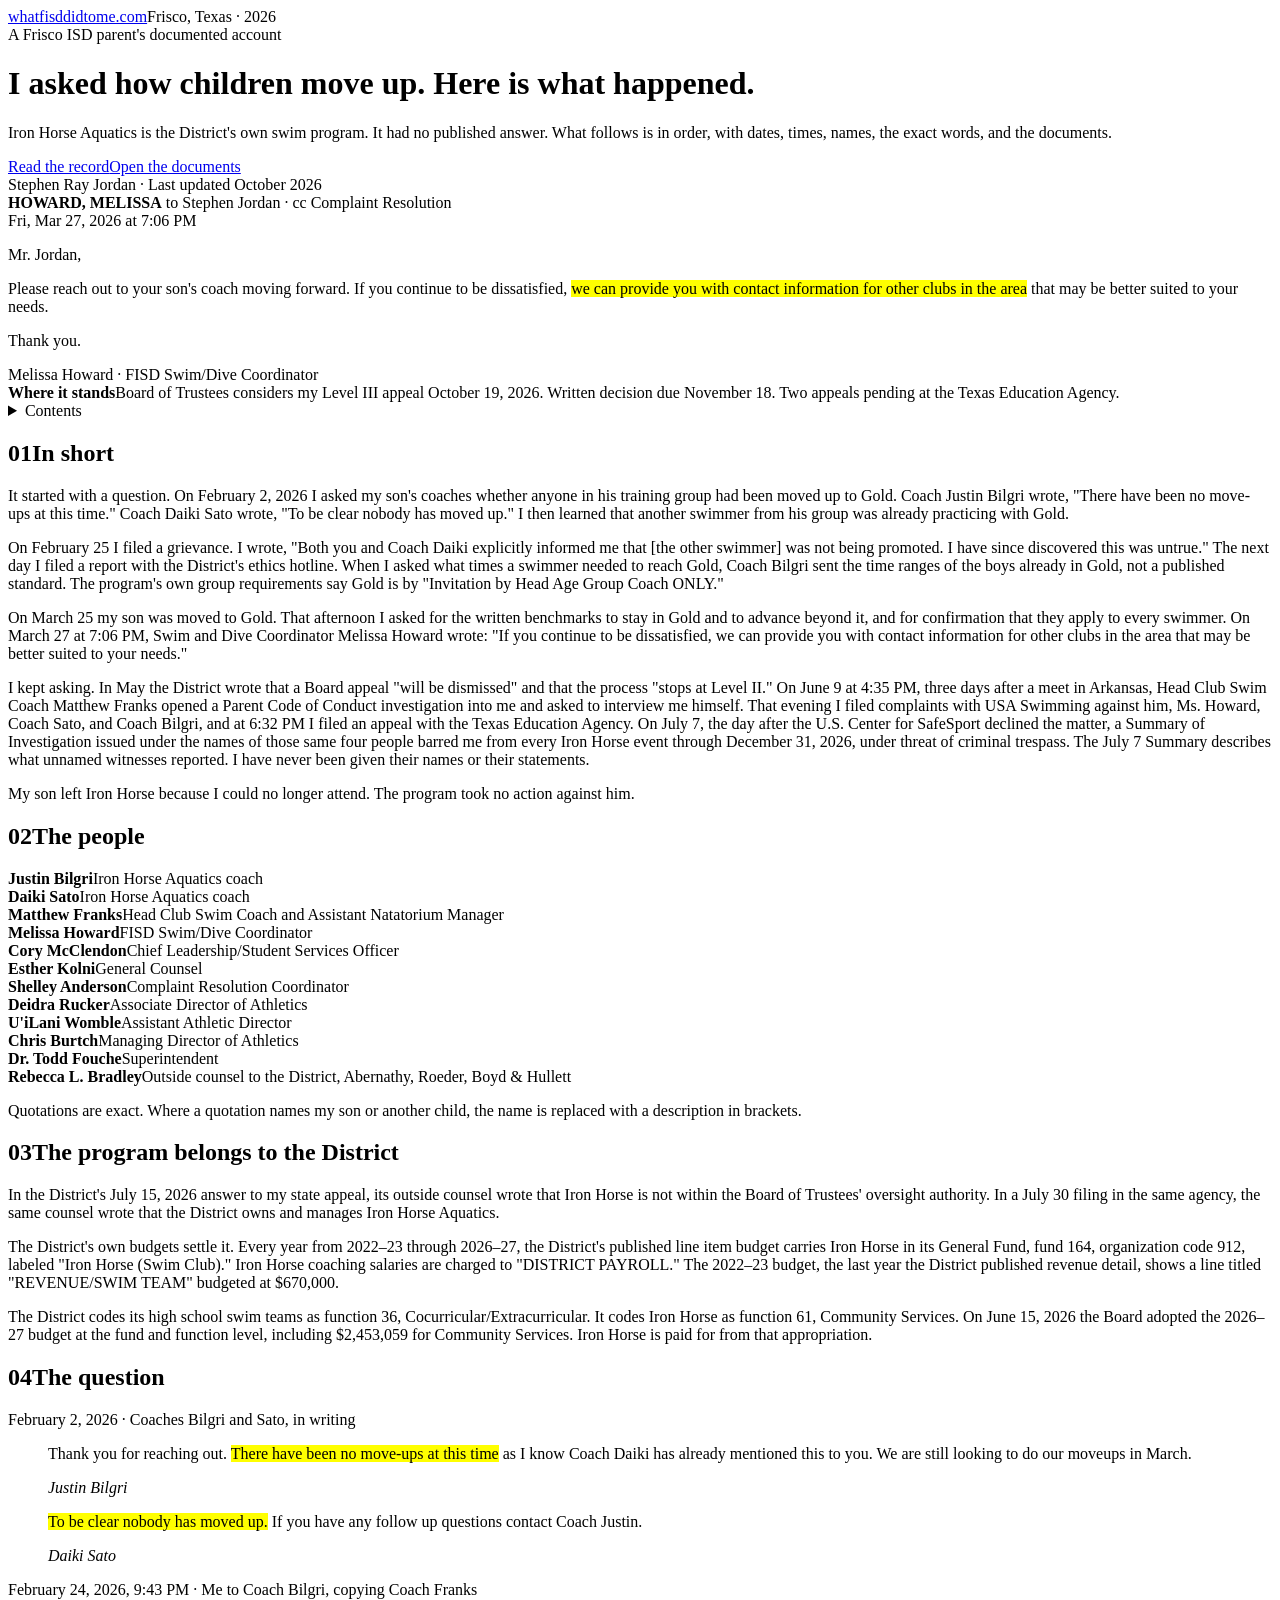
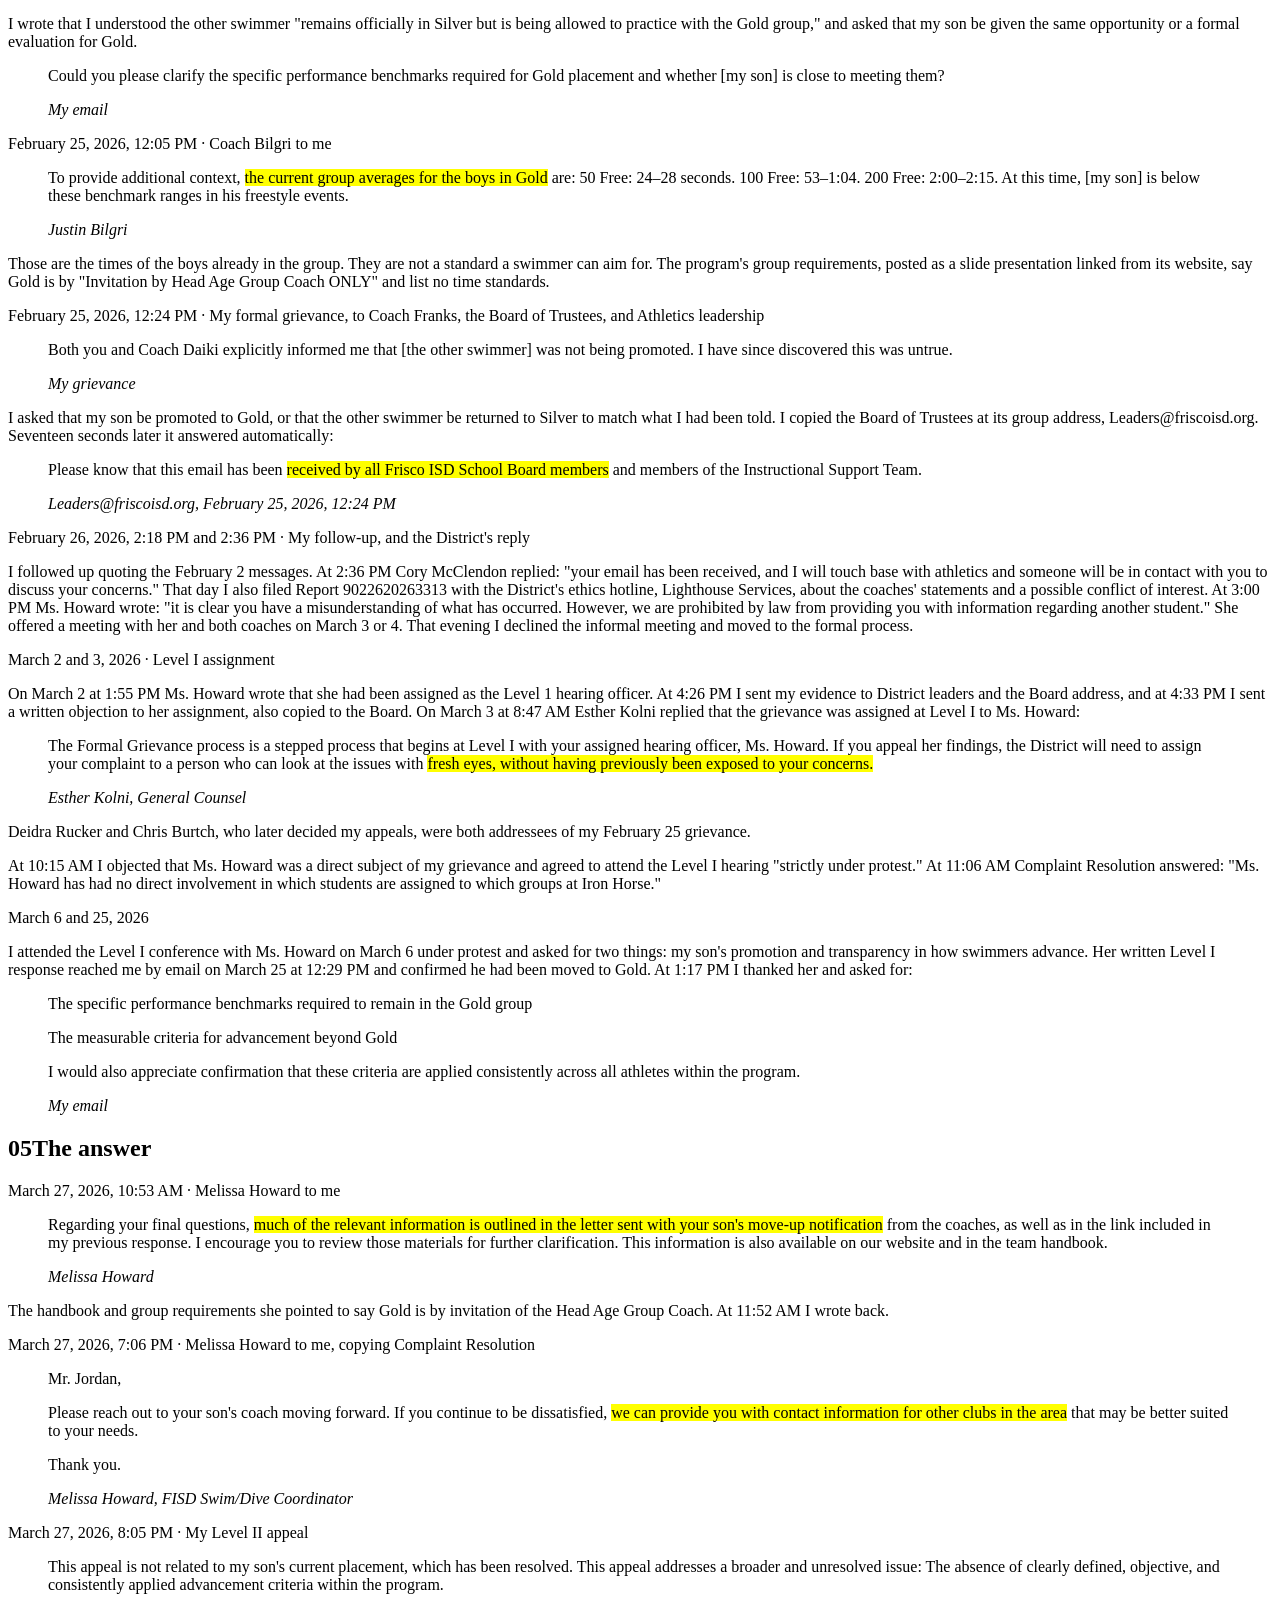
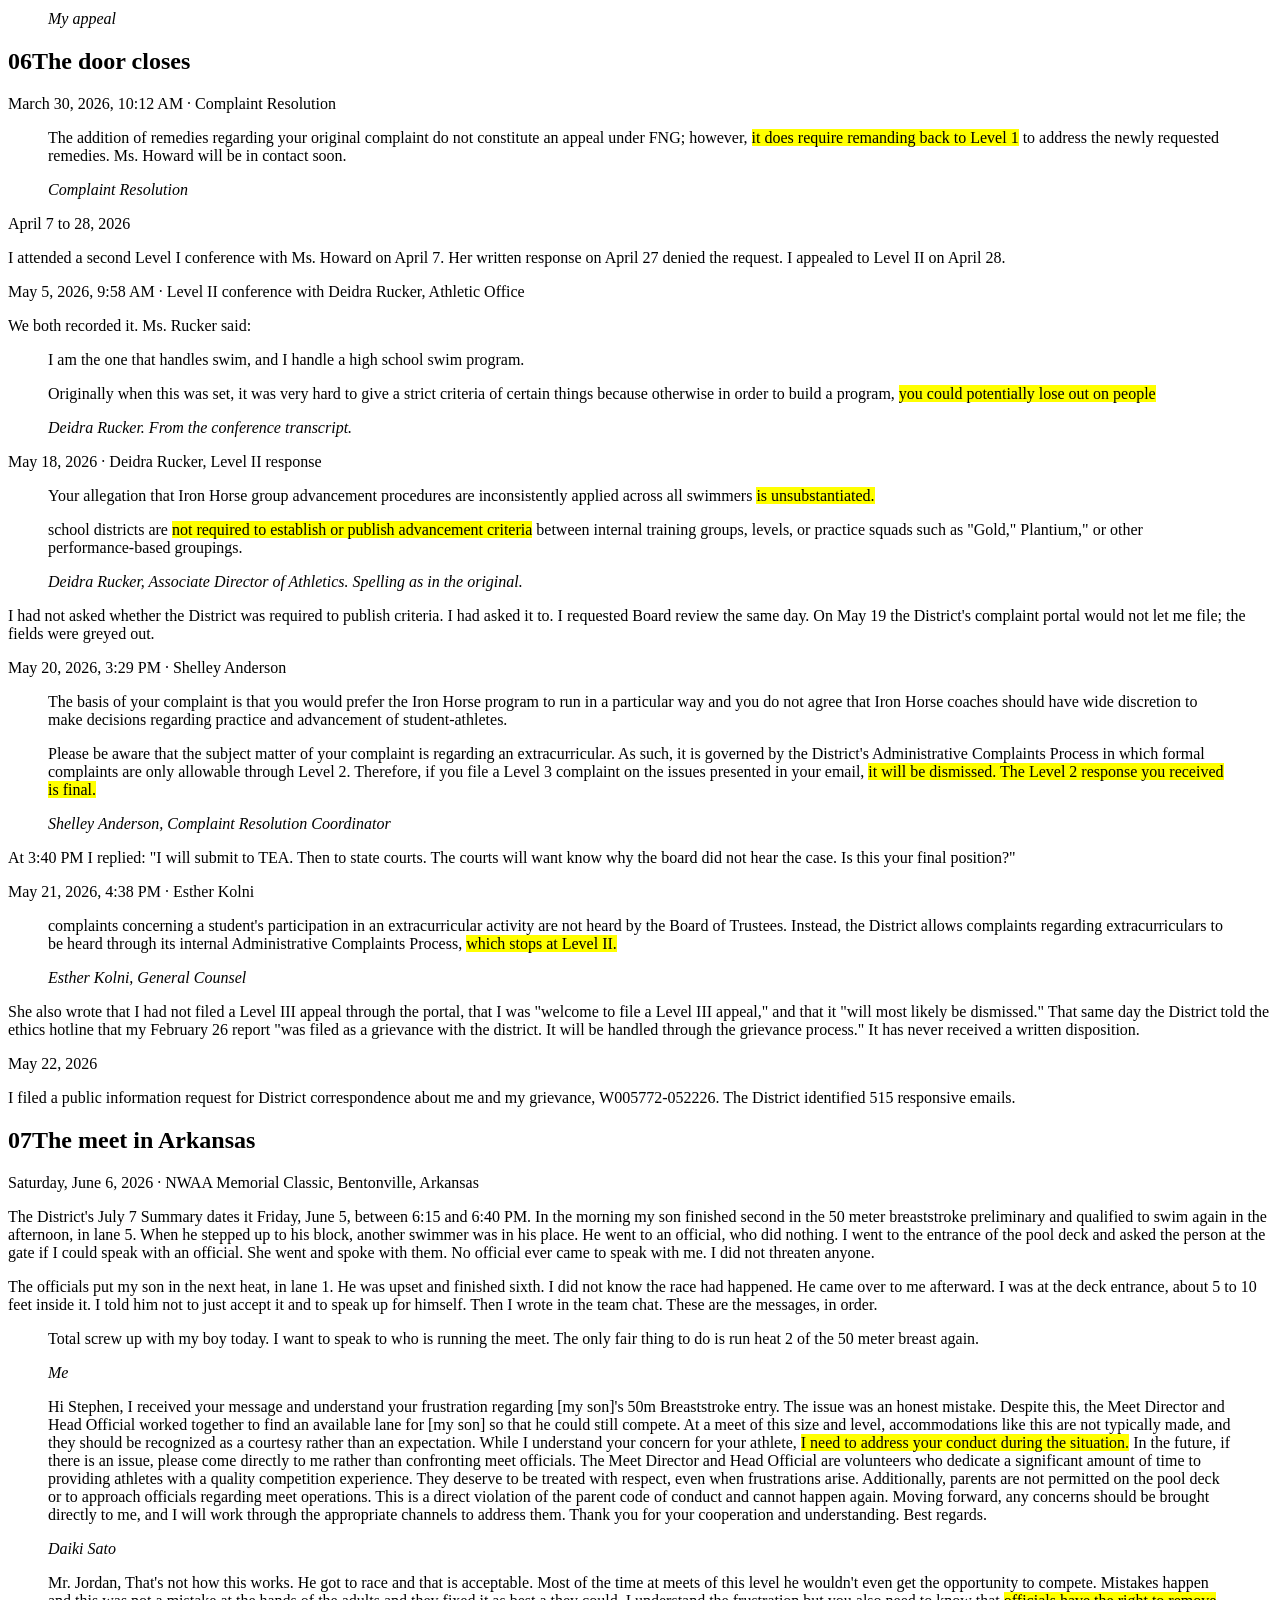
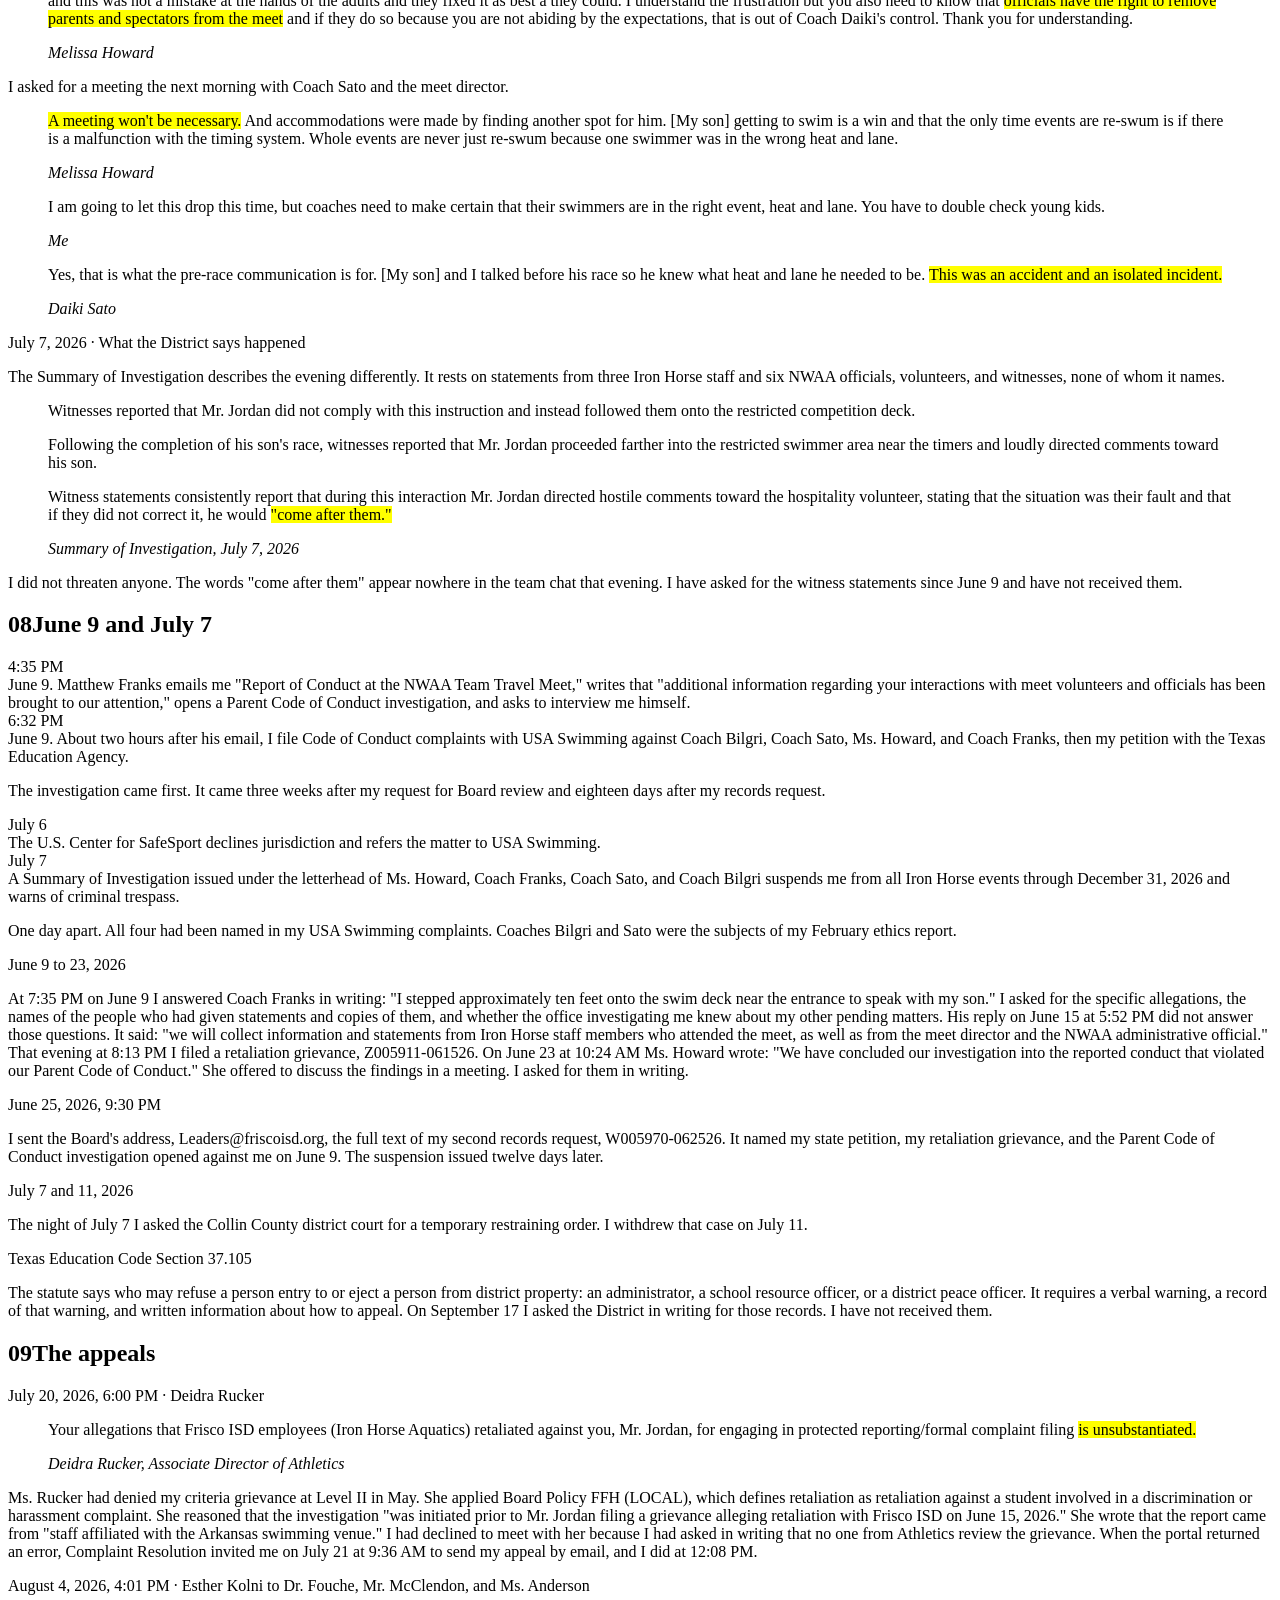
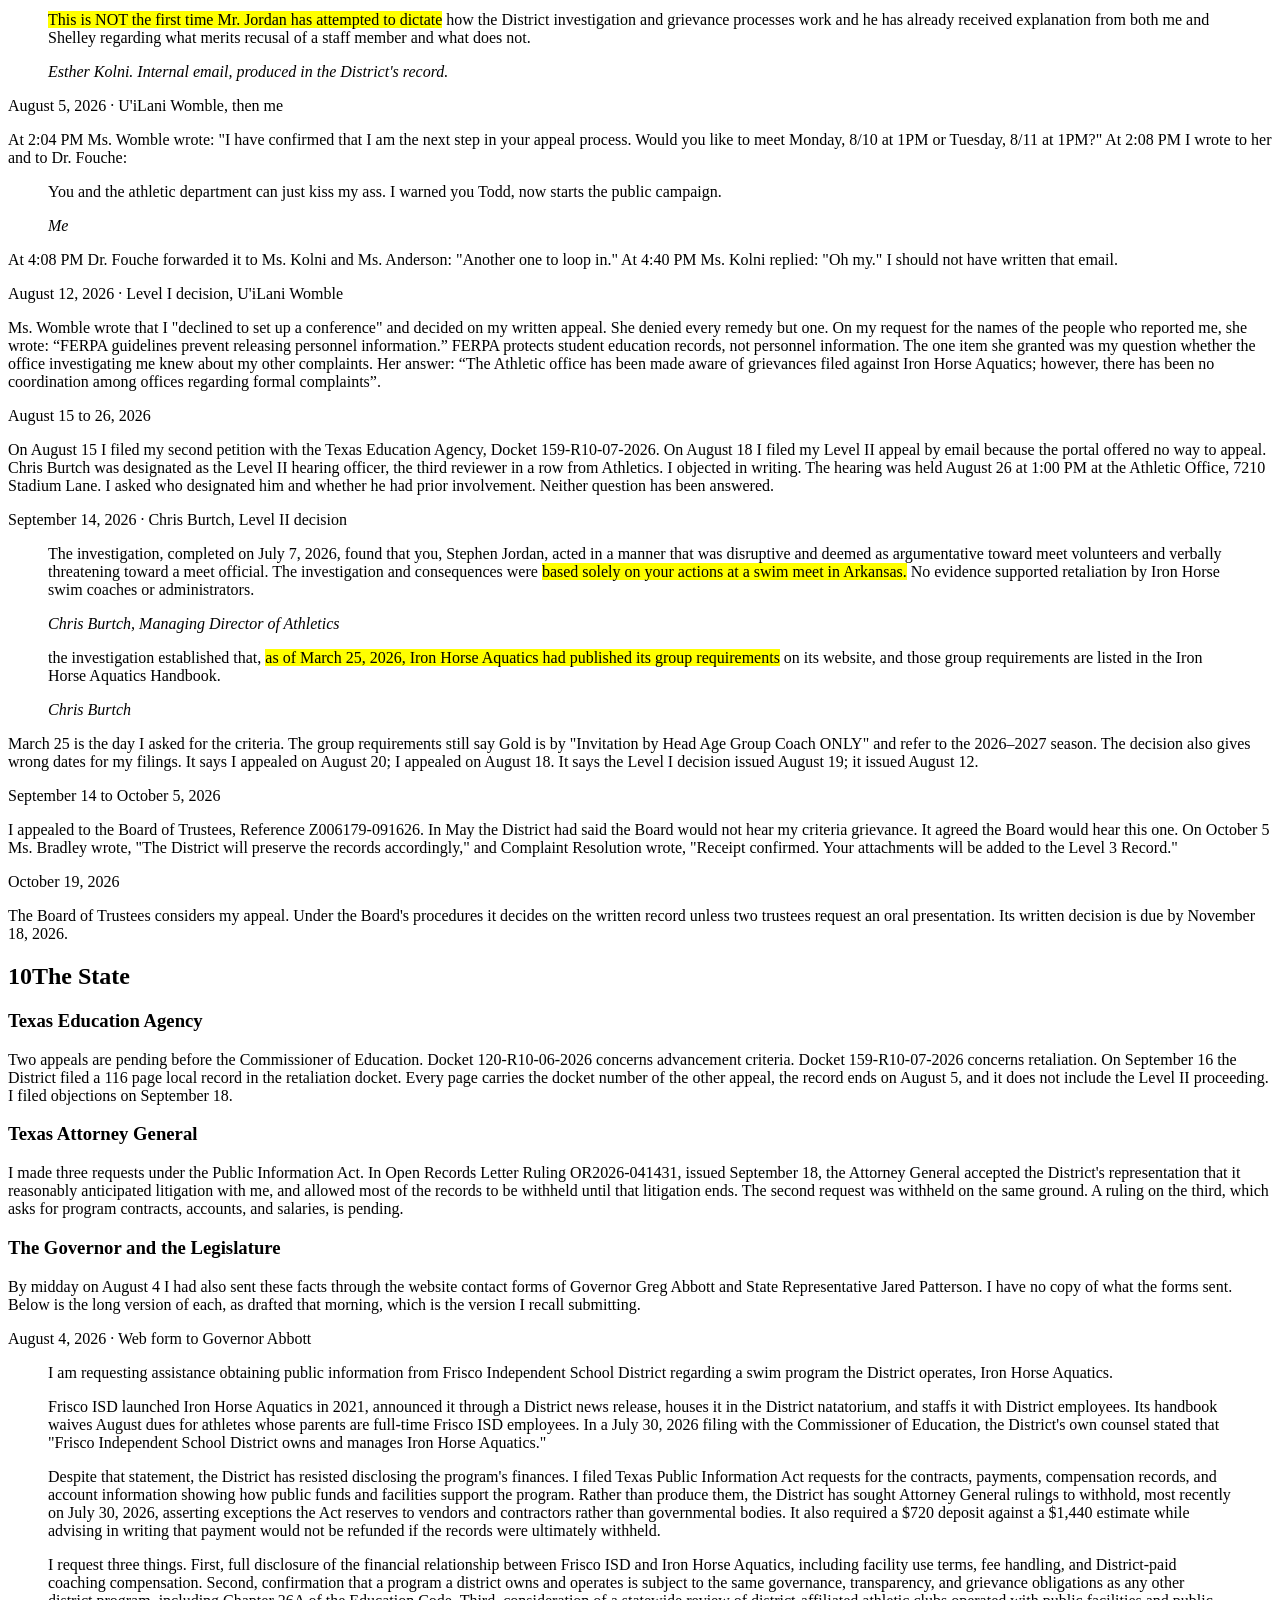
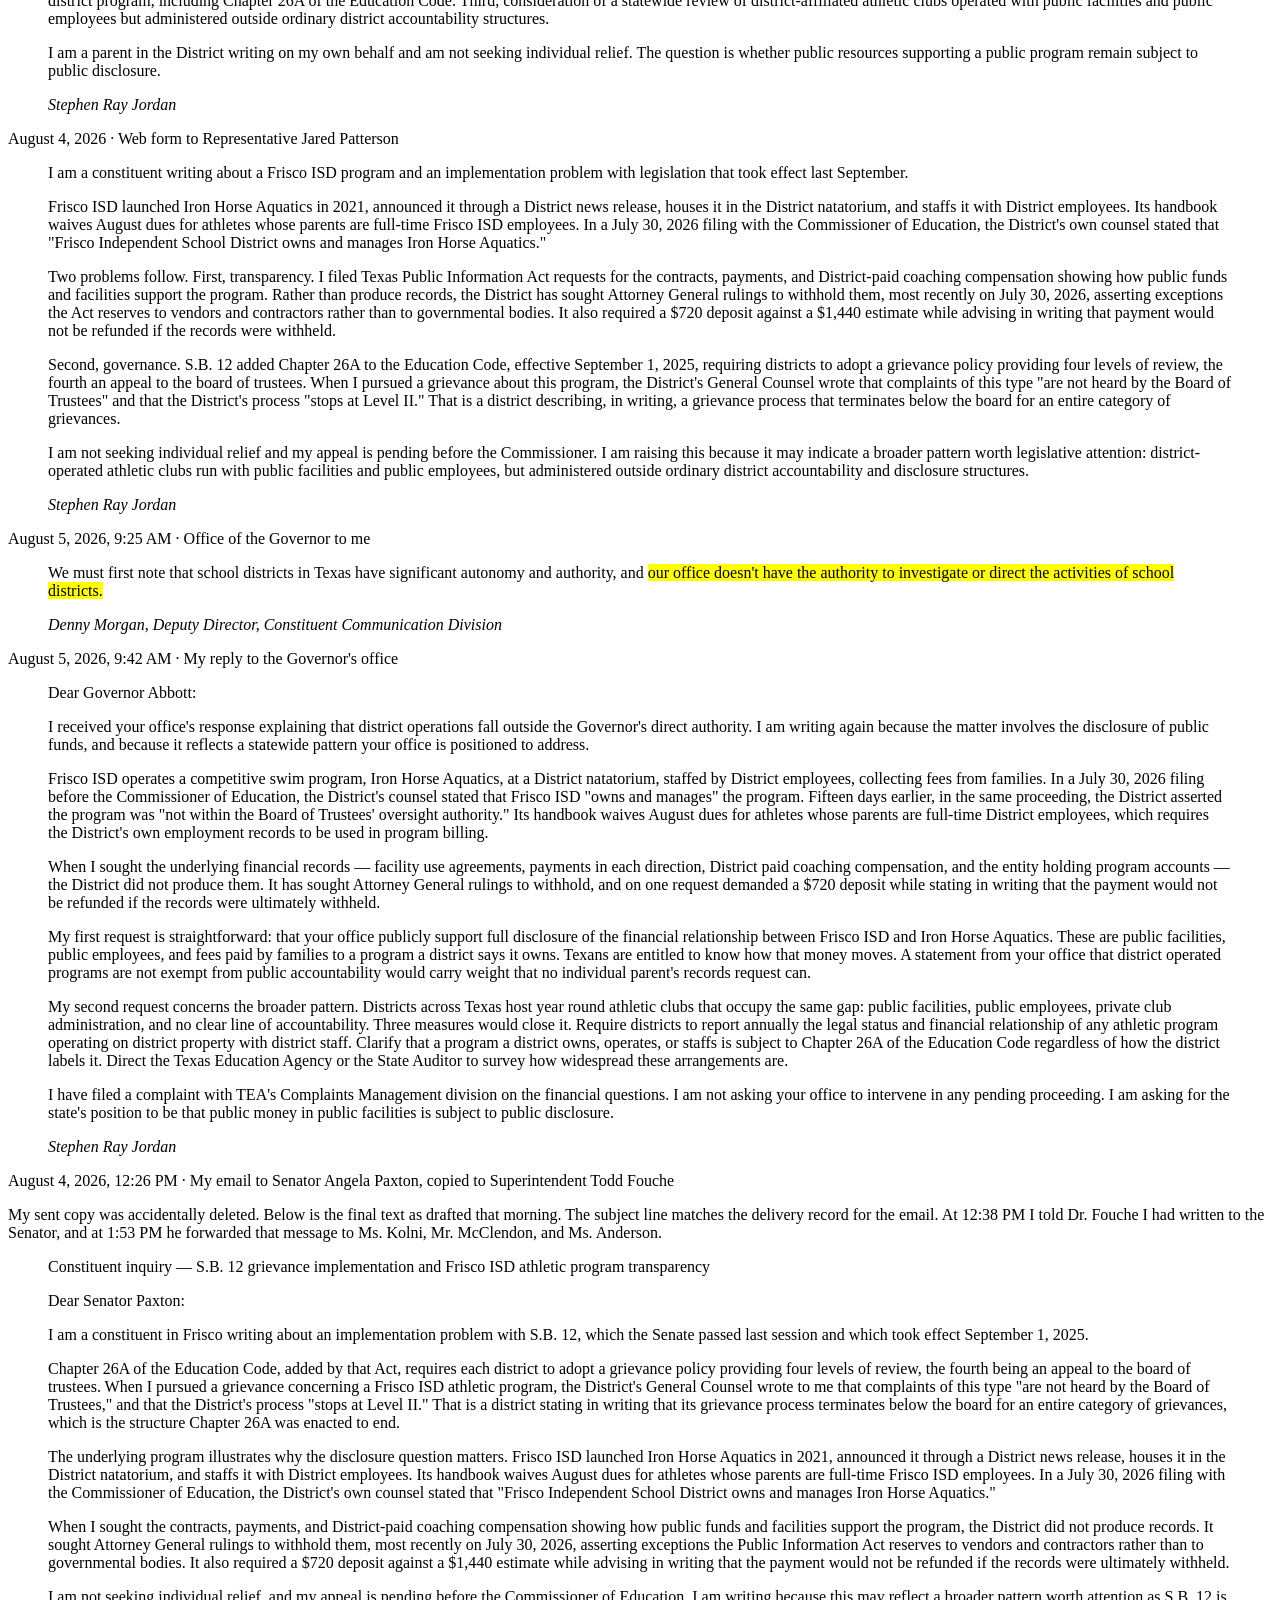
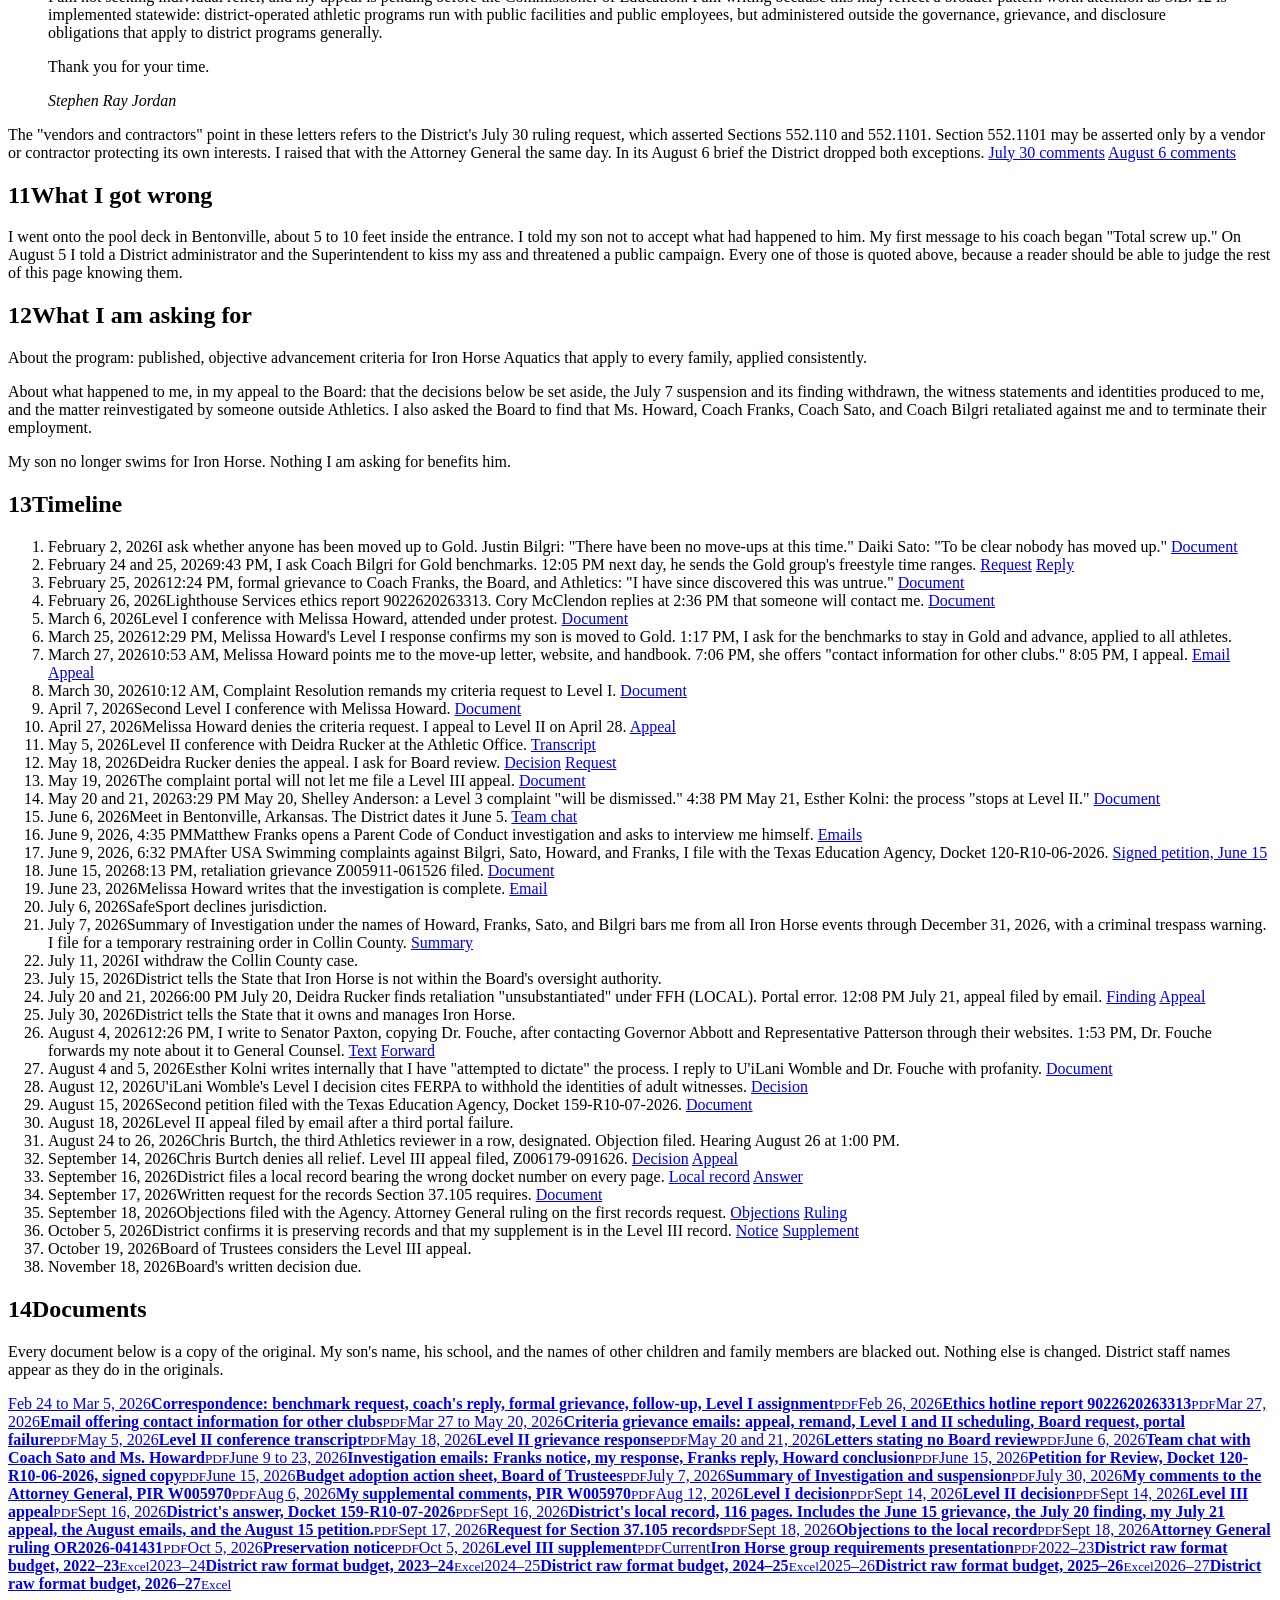
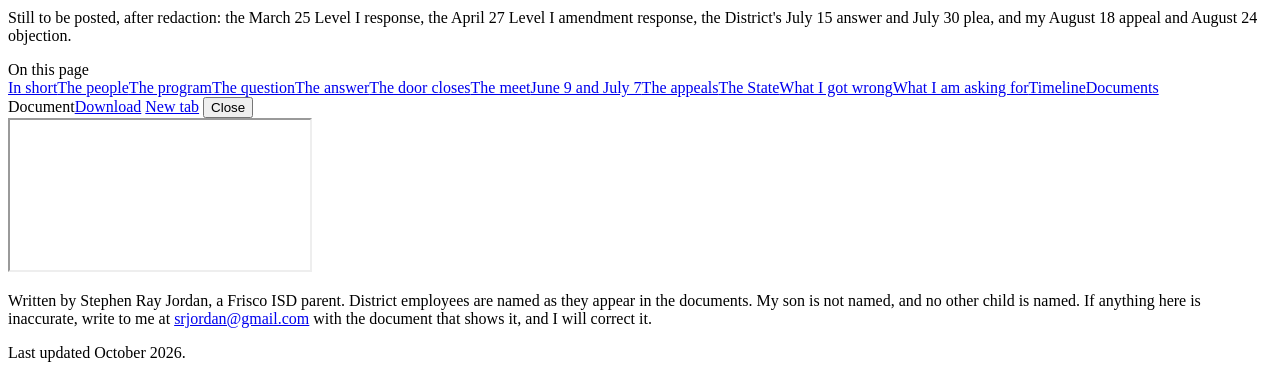
==== public/index.html @ 4cd71f6c "Add W005970 comment filings and note on abandoned vendor exceptions" ====
<!doctype html>
<html lang="en" class="no-js">
<head>
<meta charset="utf-8">
<meta name="viewport" content="width=device-width, initial-scale=1, viewport-fit=cover">
<meta name="robots" content="noindex">
<meta name="theme-color" content="#0d1b26">
<title>I asked Frisco ISD how children move up in its swim program</title>
<meta name="description" content="A Frisco ISD parent's documented account of asking how children advance in Iron Horse Aquatics, with dates, times, names, the exact words, and the documents.">
<link rel="preconnect" href="https://fonts.googleapis.com">
<link rel="preconnect" href="https://fonts.gstatic.com" crossorigin>
<link href="https://fonts.googleapis.com/css2?family=Barlow+Condensed:wght@600;700&family=DM+Mono:wght@400;500&family=Source+Serif+4:ital,opsz,wght@0,8..60,400;0,8..60,600;1,8..60,400&display=swap" rel="stylesheet">
<link rel="stylesheet" href="/style.css">
<script>document.documentElement.className='js';</script>
</head>
<body>
<svg width="0" height="0" style="position:absolute" aria-hidden="true"><filter id="ripple"><feTurbulence type="fractalNoise" baseFrequency="0.012 0.04" numOctaves="2" seed="7"/><feDisplacementMap in="SourceGraphic" scale="14"/></filter></svg>

<header class="hero">
  <div class="mast"><a href="/">whatfisddidtome.com</a><span>Frisco, Texas · 2026</span></div>
  <div class="hero-grid">
    <div>
      <div class="kicker">A Frisco ISD parent's documented account</div>
      <h1>I asked how children move up. <span>Here is what happened.</span></h1>
      <p class="dek">Iron Horse Aquatics is the District's own swim program. It had no published answer. What follows is in order, with dates, times, names, the exact words, and the documents.</p>
      <div class="ctas"><a class="btn primary" href="#short">Read the record</a><a class="btn" href="#documents">Open the documents</a></div>
      <div class="byline">Stephen Ray Jordan · Last updated October 2026</div>
    </div>
    <div class="pool" aria-label="The March 27, 2026 email from Melissa Howard, rising out of pool water">
      <div class="water"></div><div class="ripples"></div>
      <article class="sheet under" id="sheet">
        <div class="meta"><b>HOWARD, MELISSA</b> to Stephen Jordan · cc Complaint Resolution<br>Fri, Mar 27, 2026 at 7:06 PM</div>
        <p>Mr. Jordan,</p>
        <p>Please reach out to your son's coach moving forward. If you continue to be dissatisfied, <mark>we can provide you with contact information for other clubs in the area</mark> that may be better suited to your needs.</p>
        <p>Thank you.</p>
        <div class="sig">Melissa Howard · FISD Swim/Dive Coordinator</div>
      </article>
      <div class="surface"></div>
    </div>
  </div>
</header>

<div class="status"><b>Where it stands</b><span>Board of Trustees considers my Level III appeal October 19, 2026. Written decision due November 18. Two appeals pending at the Texas Education Agency.</span></div>

<div class="layout">
  <main class="col">
    <details class="mtoc"><summary>Contents</summary><nav><a href="#short">In short</a><a href="#people">The people</a><a href="#program">The program</a><a href="#question">The question</a><a href="#answer">The answer</a><a href="#door">The door closes</a><a href="#bentonville">The meet</a><a href="#dates">June 9 and July 7</a><a href="#appeals">The appeals</a><a href="#state">The State</a><a href="#wrong">What I got wrong</a><a href="#asking">What I am asking for</a><a href="#timeline">Timeline</a><a href="#documents">Documents</a></nav></details>
<section id="short">
  <h2><span class="num">01</span>In short</h2>
  <p>It started with a question. On February 2, 2026 I asked my son's coaches whether anyone in his training group had been moved up to Gold. Coach Justin Bilgri wrote, "There have been no move-ups at this time." Coach Daiki Sato wrote, "To be clear nobody has moved up." I then learned that another swimmer from his group was already practicing with Gold.</p>
  <p>On February 25 I filed a grievance. I wrote, "Both you and Coach Daiki explicitly informed me that [the other swimmer] was not being promoted. I have since discovered this was untrue." The next day I filed a report with the District's ethics hotline. When I asked what times a swimmer needed to reach Gold, Coach Bilgri sent the time ranges of the boys already in Gold, not a published standard. The program's own group requirements say Gold is by "Invitation by Head Age Group Coach ONLY."</p>
  <p>On March 25 my son was moved to Gold. That afternoon I asked for the written benchmarks to stay in Gold and to advance beyond it, and for confirmation that they apply to every swimmer. On March 27 at 7:06 PM, Swim and Dive Coordinator Melissa Howard wrote: "If you continue to be dissatisfied, we can provide you with contact information for other clubs in the area that may be better suited to your needs."</p>
  <p>I kept asking. In May the District wrote that a Board appeal "will be dismissed" and that the process "stops at Level II." On June 9 at 4:35 PM, three days after a meet in Arkansas, Head Club Swim Coach Matthew Franks opened a Parent Code of Conduct investigation into me and asked to interview me himself. That evening I filed complaints with USA Swimming against him, Ms. Howard, Coach Sato, and Coach Bilgri, and at 6:32 PM I filed an appeal with the Texas Education Agency. On July 7, the day after the U.S. Center for SafeSport declined the matter, a Summary of Investigation issued under the names of those same four people barred me from every Iron Horse event through December 31, 2026, under threat of criminal trespass. The July 7 Summary describes what unnamed witnesses reported. I have never been given their names or their statements.</p>
  <p>My son left Iron Horse because I could no longer attend. The program took no action against him.</p>
</section>

<section id="people">
  <h2><span class="num">02</span>The people</h2>
  <div class="people"><div class="person"><b>Justin Bilgri</b><span>Iron Horse Aquatics coach</span></div><div class="person"><b>Daiki Sato</b><span>Iron Horse Aquatics coach</span></div><div class="person"><b>Matthew Franks</b><span>Head Club Swim Coach and Assistant Natatorium Manager</span></div><div class="person"><b>Melissa Howard</b><span>FISD Swim/Dive Coordinator</span></div><div class="person"><b>Cory McClendon</b><span>Chief Leadership/Student Services Officer</span></div><div class="person"><b>Esther Kolni</b><span>General Counsel</span></div><div class="person"><b>Shelley Anderson</b><span>Complaint Resolution Coordinator</span></div><div class="person"><b>Deidra Rucker</b><span>Associate Director of Athletics</span></div><div class="person"><b>U'iLani Womble</b><span>Assistant Athletic Director</span></div><div class="person"><b>Chris Burtch</b><span>Managing Director of Athletics</span></div><div class="person"><b>Dr. Todd Fouche</b><span>Superintendent</span></div><div class="person"><b>Rebecca L. Bradley</b><span>Outside counsel to the District, Abernathy, Roeder, Boyd &amp; Hullett</span></div></div>
  <p class="note">Quotations are exact. Where a quotation names my son or another child, the name is replaced with a description in brackets.</p>
</section>

<section id="program">
  <h2><span class="num">03</span>The program belongs to the District</h2>
  <p>In the District's July 15, 2026 answer to my state appeal, its outside counsel wrote that Iron Horse is not within the Board of Trustees' oversight authority. In a July 30 filing in the same agency, the same counsel wrote that the District owns and manages Iron Horse Aquatics.</p>
  <p>The District's own budgets settle it. Every year from 2022–23 through 2026–27, the District's published line item budget carries Iron Horse in its General Fund, fund 164, organization code 912, labeled "Iron Horse (Swim Club)." Iron Horse coaching salaries are charged to "DISTRICT PAYROLL." The 2022–23 budget, the last year the District published revenue detail, shows a line titled "REVENUE/SWIM TEAM" budgeted at $670,000.</p>
  <p>The District codes its high school swim teams as function 36, Cocurricular/Extracurricular. It codes Iron Horse as function 61, Community Services. On June 15, 2026 the Board adopted the 2026–27 budget at the fund and function level, including $2,453,059 for Community Services. Iron Horse is paid for from that appropriation.</p>
</section>

<section id="question">
  <h2><span class="num">04</span>The question</h2>

  <p class="when">February 2, 2026 · Coaches Bilgri and Sato, in writing</p>
  <blockquote class="d"><p>Thank you for reaching out. <mark>There have been no move-ups at this time</mark> as I know Coach Daiki has already mentioned this to you. We are still looking to do our moveups in March.</p><cite>Justin Bilgri</cite></blockquote>
  <blockquote class="d"><p><mark>To be clear nobody has moved up.</mark> If you have any follow up questions contact Coach Justin.</p><cite>Daiki Sato</cite></blockquote>

  <p class="when">February 24, 2026, 9:43 PM · Me to Coach Bilgri, copying Coach Franks</p>
  <p>I wrote that I understood the other swimmer "remains officially in Silver but is being allowed to practice with the Gold group," and asked that my son be given the same opportunity or a formal evaluation for Gold.</p>
  <blockquote class="me"><p>Could you please clarify the specific performance benchmarks required for Gold placement and whether [my son] is close to meeting them?</p><cite>My email</cite></blockquote>

  <p class="when">February 25, 2026, 12:05 PM · Coach Bilgri to me</p>
  <blockquote class="d"><p>To provide additional context, <mark>the current group averages for the boys in Gold</mark> are: 50 Free: 24–28 seconds. 100 Free: 53–1:04. 200 Free: 2:00–2:15. At this time, [my son] is below these benchmark ranges in his freestyle events.</p><cite>Justin Bilgri</cite></blockquote>
  <p>Those are the times of the boys already in the group. They are not a standard a swimmer can aim for. The program's group requirements, posted as a slide presentation linked from its website, say Gold is by "Invitation by Head Age Group Coach ONLY" and list no time standards.</p>

  <p class="when">February 25, 2026, 12:24 PM · My formal grievance, to Coach Franks, the Board of Trustees, and Athletics leadership</p>
  <blockquote class="me"><p>Both you and Coach Daiki explicitly informed me that [the other swimmer] was not being promoted. I have since discovered this was untrue.</p><cite>My grievance</cite></blockquote>
  <p>I asked that my son be promoted to Gold, or that the other swimmer be returned to Silver to match what I had been told. I copied the Board of Trustees at its group address, Leaders@friscoisd.org. Seventeen seconds later it answered automatically:</p>
  <blockquote class="d"><p>Please know that this email has been <mark>received by all Frisco ISD School Board members</mark> and members of the Instructional Support Team.</p><cite>Leaders@friscoisd.org, February 25, 2026, 12:24 PM</cite></blockquote>

  <p class="when">February 26, 2026, 2:18 PM and 2:36 PM · My follow-up, and the District's reply</p>
  <p>I followed up quoting the February 2 messages. At 2:36 PM Cory McClendon replied: "your email has been received, and I will touch base with athletics and someone will be in contact with you to discuss your concerns." That day I also filed Report 9022620263313 with the District's ethics hotline, Lighthouse Services, about the coaches' statements and a possible conflict of interest. At 3:00 PM Ms. Howard wrote: "it is clear you have a misunderstanding of what has occurred. However, we are prohibited by law from providing you with information regarding another student." She offered a meeting with her and both coaches on March 3 or 4. That evening I declined the informal meeting and moved to the formal process.</p>

  <p class="when">March 2 and 3, 2026 · Level I assignment</p>
  <p>On March 2 at 1:55 PM Ms. Howard wrote that she had been assigned as the Level 1 hearing officer. At 4:26 PM I sent my evidence to District leaders and the Board address, and at 4:33 PM I sent a written objection to her assignment, also copied to the Board. On March 3 at 8:47 AM Esther Kolni replied that the grievance was assigned at Level I to Ms. Howard:</p>
  <blockquote class="d"><p>The Formal Grievance process is a stepped process that begins at Level I with your assigned hearing officer, Ms. Howard. If you appeal her findings, the District will need to assign your complaint to a person who can look at the issues with <mark>fresh eyes, without having previously been exposed to your concerns.</mark></p><cite>Esther Kolni, General Counsel</cite></blockquote>
  <p>Deidra Rucker and Chris Burtch, who later decided my appeals, were both addressees of my February 25 grievance.</p>
  <p>At 10:15 AM I objected that Ms. Howard was a direct subject of my grievance and agreed to attend the Level I hearing "strictly under protest." At 11:06 AM Complaint Resolution answered: "Ms. Howard has had no direct involvement in which students are assigned to which groups at Iron Horse."</p>

  <p class="when">March 6 and 25, 2026</p>
  <p>I attended the Level I conference with Ms. Howard on March 6 under protest and asked for two things: my son's promotion and transparency in how swimmers advance. Her written Level I response reached me by email on March 25 at 12:29 PM and confirmed he had been moved to Gold. At 1:17 PM I thanked her and asked for:</p>
  <blockquote class="me"><p>The specific performance benchmarks required to remain in the Gold group</p><p>The measurable criteria for advancement beyond Gold</p><p>I would also appreciate confirmation that these criteria are applied consistently across all athletes within the program.</p><cite>My email</cite></blockquote>
</section>

<section id="answer">
  <h2><span class="num">05</span>The answer</h2>
  <p class="when">March 27, 2026, 10:53 AM · Melissa Howard to me</p>
  <blockquote class="d"><p>Regarding your final questions, <mark>much of the relevant information is outlined in the letter sent with your son's move-up notification</mark> from the coaches, as well as in the link included in my previous response. I encourage you to review those materials for further clarification. This information is also available on our website and in the team handbook.</p><cite>Melissa Howard</cite></blockquote>
  <p>The handbook and group requirements she pointed to say Gold is by invitation of the Head Age Group Coach. At 11:52 AM I wrote back.</p>
  <p class="when">March 27, 2026, 7:06 PM · Melissa Howard to me, copying Complaint Resolution</p>
  <blockquote class="d">
    <p>Mr. Jordan,</p>
    <p>Please reach out to your son's coach moving forward. If you continue to be dissatisfied, <mark>we can provide you with contact information for other clubs in the area</mark> that may be better suited to your needs.</p>
    <p>Thank you.</p>
    <cite>Melissa Howard, FISD Swim/Dive Coordinator</cite>
  </blockquote>
  <p class="when">March 27, 2026, 8:05 PM · My Level II appeal</p>
  <blockquote class="me"><p>This appeal is not related to my son's current placement, which has been resolved. This appeal addresses a broader and unresolved issue: The absence of clearly defined, objective, and consistently applied advancement criteria within the program.</p><cite>My appeal</cite></blockquote>
</section>

<section id="door">
  <h2><span class="num">06</span>The door closes</h2>
  <p class="when">March 30, 2026, 10:12 AM · Complaint Resolution</p>
  <blockquote class="d"><p>The addition of remedies regarding your original complaint do not constitute an appeal under FNG; however, <mark>it does require remanding back to Level 1</mark> to address the newly requested remedies. Ms. Howard will be in contact soon.</p><cite>Complaint Resolution</cite></blockquote>
  <p class="when">April 7 to 28, 2026</p>
  <p>I attended a second Level I conference with Ms. Howard on April 7. Her written response on April 27 denied the request. I appealed to Level II on April 28.</p>

  <p class="when">May 5, 2026, 9:58 AM · Level II conference with Deidra Rucker, Athletic Office</p>
  <p>We both recorded it. Ms. Rucker said:</p>
  <blockquote class="d"><p>I am the one that handles swim, and I handle a high school swim program.</p></blockquote>
  <blockquote class="d"><p>Originally when this was set, it was very hard to give a strict criteria of certain things because otherwise in order to build a program, <mark>you could potentially lose out on people</mark></p><cite>Deidra Rucker. From the conference transcript.</cite></blockquote>
  <p class="when">May 18, 2026 · Deidra Rucker, Level II response</p>
  <blockquote class="d"><p>Your allegation that Iron Horse group advancement procedures are inconsistently applied across all swimmers <mark>is unsubstantiated.</mark></p></blockquote>
  <blockquote class="d"><p>school districts are <mark>not required to establish or publish advancement criteria</mark> between internal training groups, levels, or practice squads such as "Gold," Plantium," or other performance-based groupings.</p><cite>Deidra Rucker, Associate Director of Athletics. Spelling as in the original.</cite></blockquote>
  <p>I had not asked whether the District was required to publish criteria. I had asked it to. I requested Board review the same day. On May 19 the District's complaint portal would not let me file; the fields were greyed out.</p>

  <p class="when">May 20, 2026, 3:29 PM · Shelley Anderson</p>
  <blockquote class="d"><p>The basis of your complaint is that you would prefer the Iron Horse program to run in a particular way and you do not agree that Iron Horse coaches should have wide discretion to make decisions regarding practice and advancement of student-athletes.</p><p>Please be aware that the subject matter of your complaint is regarding an extracurricular. As such, it is governed by the District's Administrative Complaints Process in which formal complaints are only allowable through Level 2. Therefore, if you file a Level 3 complaint on the issues presented in your email, <mark>it will be dismissed. The Level 2 response you received is final.</mark></p><cite>Shelley Anderson, Complaint Resolution Coordinator</cite></blockquote>
  <p>At 3:40 PM I replied: "I will submit to TEA. Then to state courts. The courts will want know why the board did not hear the case. Is this your final position?"</p>

  <p class="when">May 21, 2026, 4:38 PM · Esther Kolni</p>
  <blockquote class="d"><p>complaints concerning a student's participation in an extracurricular activity are not heard by the Board of Trustees. Instead, the District allows complaints regarding extracurriculars to be heard through its internal Administrative Complaints Process, <mark>which stops at Level II.</mark></p><cite>Esther Kolni, General Counsel</cite></blockquote>
  <p>She also wrote that I had not filed a Level III appeal through the portal, that I was "welcome to file a Level III appeal," and that it "will most likely be dismissed." That same day the District told the ethics hotline that my February 26 report "was filed as a grievance with the district. It will be handled through the grievance process." It has never received a written disposition.</p>
  <p class="when">May 22, 2026</p>
  <p>I filed a public information request for District correspondence about me and my grievance, W005772-052226. The District identified 515 responsive emails.</p>
</section>

<section id="bentonville">
  <h2><span class="num">07</span>The meet in Arkansas</h2>
  <p class="when">Saturday, June 6, 2026 · NWAA Memorial Classic, Bentonville, Arkansas</p>
  <p>The District's July 7 Summary dates it Friday, June 5, between 6:15 and 6:40 PM. In the morning my son finished second in the 50 meter breaststroke preliminary and qualified to swim again in the afternoon, in lane 5. When he stepped up to his block, another swimmer was in his place. He went to an official, who did nothing. I went to the entrance of the pool deck and asked the person at the gate if I could speak with an official. She went and spoke with them. No official ever came to speak with me. I did not threaten anyone.</p>
  <p>The officials put my son in the next heat, in lane 1. He was upset and finished sixth. I did not know the race had happened. He came over to me afterward. I was at the deck entrance, about 5 to 10 feet inside it. I told him not to just accept it and to speak up for himself. Then I wrote in the team chat. These are the messages, in order.</p>
  <blockquote class="me"><p>Total screw up with my boy today. I want to speak to who is running the meet. The only fair thing to do is run heat 2 of the 50 meter breast again.</p><cite>Me</cite></blockquote>
  <blockquote class="d"><p>Hi Stephen, I received your message and understand your frustration regarding [my son]'s 50m Breaststroke entry. The issue was an honest mistake. Despite this, the Meet Director and Head Official worked together to find an available lane for [my son] so that he could still compete. At a meet of this size and level, accommodations like this are not typically made, and they should be recognized as a courtesy rather than an expectation. While I understand your concern for your athlete, <mark>I need to address your conduct during the situation.</mark> In the future, if there is an issue, please come directly to me rather than confronting meet officials. The Meet Director and Head Official are volunteers who dedicate a significant amount of time to providing athletes with a quality competition experience. They deserve to be treated with respect, even when frustrations arise. Additionally, parents are not permitted on the pool deck or to approach officials regarding meet operations. This is a direct violation of the parent code of conduct and cannot happen again. Moving forward, any concerns should be brought directly to me, and I will work through the appropriate channels to address them. Thank you for your cooperation and understanding. Best regards.</p><cite>Daiki Sato</cite></blockquote>
  <blockquote class="d"><p>Mr. Jordan, That's not how this works. He got to race and that is acceptable. Most of the time at meets of this level he wouldn't even get the opportunity to compete. Mistakes happen and this was not a mistake at the hands of the adults and they fixed it as best a they could. I understand the frustration but you also need to know that <mark>officials have the right to remove parents and spectators from the meet</mark> and if they do so because you are not abiding by the expectations, that is out of Coach Daiki's control. Thank you for understanding.</p><cite>Melissa Howard</cite></blockquote>
  <p>I asked for a meeting the next morning with Coach Sato and the meet director.</p>
  <blockquote class="d"><p><mark>A meeting won't be necessary.</mark> And accommodations were made by finding another spot for him. [My son] getting to swim is a win and that the only time events are re-swum is if there is a malfunction with the timing system. Whole events are never just re-swum because one swimmer was in the wrong heat and lane.</p><cite>Melissa Howard</cite></blockquote>
  <blockquote class="me"><p>I am going to let this drop this time, but coaches need to make certain that their swimmers are in the right event, heat and lane. You have to double check young kids.</p><cite>Me</cite></blockquote>
  <blockquote class="d"><p>Yes, that is what the pre-race communication is for. [My son] and I talked before his race so he knew what heat and lane he needed to be. <mark>This was an accident and an isolated incident.</mark></p><cite>Daiki Sato</cite></blockquote>
  <p class="when">July 7, 2026 · What the District says happened</p>
  <p>The Summary of Investigation describes the evening differently. It rests on statements from three Iron Horse staff and six NWAA officials, volunteers, and witnesses, none of whom it names.</p>
  <blockquote class="d"><p>Witnesses reported that Mr. Jordan did not comply with this instruction and instead followed them onto the restricted competition deck.</p></blockquote>
  <blockquote class="d"><p>Following the completion of his son's race, witnesses reported that Mr. Jordan proceeded farther into the restricted swimmer area near the timers and loudly directed comments toward his son.</p></blockquote>
  <blockquote class="d"><p>Witness statements consistently report that during this interaction Mr. Jordan directed hostile comments toward the hospitality volunteer, stating that the situation was their fault and that if they did not correct it, he would <mark>"come after them."</mark></p><cite>Summary of Investigation, July 7, 2026</cite></blockquote>
  <p>I did not threaten anyone. The words "come after them" appear nowhere in the team chat that evening. I have asked for the witness statements since June 9 and have not received them.</p>
</section>

<section id="dates">
  <h2><span class="num">08</span>June 9 and July 7</h2>
  <div class="beat">
    <div><div class="t" data-clock="16:35">4:35 PM</div><div class="d">June 9. Matthew Franks emails me "Report of Conduct at the NWAA Team Travel Meet," writes that "additional information regarding your interactions with meet volunteers and officials has been brought to our attention," opens a Parent Code of Conduct investigation, and asks to interview me himself.</div></div>
    <div><div class="t" data-clock="18:32">6:32 PM</div><div class="d">June 9. About two hours after his email, I file Code of Conduct complaints with USA Swimming against Coach Bilgri, Coach Sato, Ms. Howard, and Coach Franks, then my petition with the Texas Education Agency.</div></div>
  </div>
  <p class="gap">The investigation came first. It came three weeks after my request for Board review and eighteen days after my records request.</p>
  <div class="beat">
    <div><div class="t" data-day="6">July 6</div><div class="d">The U.S. Center for SafeSport declines jurisdiction and refers the matter to USA Swimming.</div></div>
    <div><div class="t" data-day="7">July 7</div><div class="d">A Summary of Investigation issued under the letterhead of Ms. Howard, Coach Franks, Coach Sato, and Coach Bilgri suspends me from all Iron Horse events through December 31, 2026 and warns of criminal trespass.</div></div>
  </div>
  <p class="gap">One day apart. All four had been named in my USA Swimming complaints. Coaches Bilgri and Sato were the subjects of my February ethics report.</p>
  <p class="when">June 9 to 23, 2026</p>
  <p>At 7:35 PM on June 9 I answered Coach Franks in writing: "I stepped approximately ten feet onto the swim deck near the entrance to speak with my son." I asked for the specific allegations, the names of the people who had given statements and copies of them, and whether the office investigating me knew about my other pending matters. His reply on June 15 at 5:52 PM did not answer those questions. It said: "we will collect information and statements from Iron Horse staff members who attended the meet, as well as from the meet director and the NWAA administrative official." That evening at 8:13 PM I filed a retaliation grievance, Z005911-061526. On June 23 at 10:24 AM Ms. Howard wrote: "We have concluded our investigation into the reported conduct that violated our Parent Code of Conduct." She offered to discuss the findings in a meeting. I asked for them in writing.</p>
  <p class="when">June 25, 2026, 9:30 PM</p>
  <p>I sent the Board's address, Leaders@friscoisd.org, the full text of my second records request, W005970-062526. It named my state petition, my retaliation grievance, and the Parent Code of Conduct investigation opened against me on June 9. The suspension issued twelve days later.</p>
  <p class="when">July 7 and 11, 2026</p>
  <p>The night of July 7 I asked the Collin County district court for a temporary restraining order. I withdrew that case on July 11.</p>
  <p class="when">Texas Education Code Section 37.105</p>
  <p>The statute says who may refuse a person entry to or eject a person from district property: an administrator, a school resource officer, or a district peace officer. It requires a verbal warning, a record of that warning, and written information about how to appeal. On September 17 I asked the District in writing for those records. I have not received them.</p>
</section>

<section id="appeals">
  <h2><span class="num">09</span>The appeals</h2>
  <p class="when">July 20, 2026, 6:00 PM · Deidra Rucker</p>
  <blockquote class="d"><p>Your allegations that Frisco ISD employees (Iron Horse Aquatics) retaliated against you, Mr. Jordan, for engaging in protected reporting/formal complaint filing <mark>is unsubstantiated.</mark></p><cite>Deidra Rucker, Associate Director of Athletics</cite></blockquote>
  <p>Ms. Rucker had denied my criteria grievance at Level II in May. She applied Board Policy FFH (LOCAL), which defines retaliation as retaliation against a student involved in a discrimination or harassment complaint. She reasoned that the investigation "was initiated prior to Mr. Jordan filing a grievance alleging retaliation with Frisco ISD on June 15, 2026." She wrote that the report came from "staff affiliated with the Arkansas swimming venue." I had declined to meet with her because I had asked in writing that no one from Athletics review the grievance. When the portal returned an error, Complaint Resolution invited me on July 21 at 9:36 AM to send my appeal by email, and I did at 12:08 PM.</p>

  <p class="when">August 4, 2026, 4:01 PM · Esther Kolni to Dr. Fouche, Mr. McClendon, and Ms. Anderson</p>
  <blockquote class="d"><p><mark>This is NOT the first time Mr. Jordan has attempted to dictate</mark> how the District investigation and grievance processes work and he has already received explanation from both me and Shelley regarding what merits recusal of a staff member and what does not.</p><cite>Esther Kolni. Internal email, produced in the District's record.</cite></blockquote>

  <p class="when">August 5, 2026 · U'iLani Womble, then me</p>
  <p>At 2:04 PM Ms. Womble wrote: "I have confirmed that I am the next step in your appeal process. Would you like to meet Monday, 8/10 at 1PM or Tuesday, 8/11 at 1PM?" At 2:08 PM I wrote to her and to Dr. Fouche:</p>
  <blockquote class="me"><p>You and the athletic department can just kiss my ass. I warned you Todd, now starts the public campaign.</p><cite>Me</cite></blockquote>
  <p>At 4:08 PM Dr. Fouche forwarded it to Ms. Kolni and Ms. Anderson: "Another one to loop in." At 4:40 PM Ms. Kolni replied: "Oh my." I should not have written that email.</p>

  <p class="when">August 12, 2026 · Level I decision, U'iLani Womble</p>
  <p>Ms. Womble wrote that I "declined to set up a conference" and decided on my written appeal. She denied every remedy but one. On my request for the names of the people who reported me, she wrote: <q>FERPA guidelines prevent releasing personnel information.</q> FERPA protects student education records, not personnel information. The one item she granted was my question whether the office investigating me knew about my other complaints. Her answer: <q>The Athletic office has been made aware of grievances filed against Iron Horse Aquatics; however, there has been no coordination among offices regarding formal complaints</q>.</p>

  <p class="when">August 15 to 26, 2026</p>
  <p>On August 15 I filed my second petition with the Texas Education Agency, Docket 159-R10-07-2026. On August 18 I filed my Level II appeal by email because the portal offered no way to appeal. Chris Burtch was designated as the Level II hearing officer, the third reviewer in a row from Athletics. I objected in writing. The hearing was held August 26 at 1:00 PM at the Athletic Office, 7210 Stadium Lane. I asked who designated him and whether he had prior involvement. Neither question has been answered.</p>

  <p class="when">September 14, 2026 · Chris Burtch, Level II decision</p>
  <blockquote class="d"><p>The investigation, completed on July 7, 2026, found that you, Stephen Jordan, acted in a manner that was disruptive and deemed as argumentative toward meet volunteers and verbally threatening toward a meet official. The investigation and consequences were <mark>based solely on your actions at a swim meet in Arkansas.</mark> No evidence supported retaliation by Iron Horse swim coaches or administrators.</p><cite>Chris Burtch, Managing Director of Athletics</cite></blockquote>
  <blockquote class="d"><p>the investigation established that, <mark>as of March 25, 2026, Iron Horse Aquatics had published its group requirements</mark> on its website, and those group requirements are listed in the Iron Horse Aquatics Handbook.</p><cite>Chris Burtch</cite></blockquote>
  <p>March 25 is the day I asked for the criteria. The group requirements still say Gold is by "Invitation by Head Age Group Coach ONLY" and refer to the 2026–2027 season. The decision also gives wrong dates for my filings. It says I appealed on August 20; I appealed on August 18. It says the Level I decision issued August 19; it issued August 12.</p>

  <p class="when">September 14 to October 5, 2026</p>
  <p>I appealed to the Board of Trustees, Reference Z006179-091626. In May the District had said the Board would not hear my criteria grievance. It agreed the Board would hear this one. On October 5 Ms. Bradley wrote, "The District will preserve the records accordingly," and Complaint Resolution wrote, "Receipt confirmed. Your attachments will be added to the Level 3 Record."</p>
  <p class="when">October 19, 2026</p>
  <p>The Board of Trustees considers my appeal. Under the Board's procedures it decides on the written record unless two trustees request an oral presentation. Its written decision is due by November 18, 2026.</p>
</section>

<section id="state">
  <h2><span class="num">10</span>The State</h2>
  <h3>Texas Education Agency</h3>
  <p>Two appeals are pending before the Commissioner of Education. Docket 120-R10-06-2026 concerns advancement criteria. Docket 159-R10-07-2026 concerns retaliation. On September 16 the District filed a 116 page local record in the retaliation docket. Every page carries the docket number of the other appeal, the record ends on August 5, and it does not include the Level II proceeding. I filed objections on September 18.</p>
  <h3>Texas Attorney General</h3>
  <p>I made three requests under the Public Information Act. In Open Records Letter Ruling OR2026-041431, issued September 18, the Attorney General accepted the District's representation that it reasonably anticipated litigation with me, and allowed most of the records to be withheld until that litigation ends. The second request was withheld on the same ground. A ruling on the third, which asks for program contracts, accounts, and salaries, is pending.</p>
  <h3>The Governor and the Legislature</h3>
  <p>By midday on August 4 I had also sent these facts through the website contact forms of Governor Greg Abbott and State Representative Jared Patterson. I have no copy of what the forms sent. Below is the long version of each, as drafted that morning, which is the version I recall submitting.</p>
  <p class="when">August 4, 2026 · Web form to Governor Abbott</p>
  <blockquote class="me"><p>I am requesting assistance obtaining public information from Frisco Independent School District regarding a swim program the District operates, Iron Horse Aquatics.</p><p>Frisco ISD launched Iron Horse Aquatics in 2021, announced it through a District news release, houses it in the District natatorium, and staffs it with District employees. Its handbook waives August dues for athletes whose parents are full-time Frisco ISD employees. In a July 30, 2026 filing with the Commissioner of Education, the District's own counsel stated that "Frisco Independent School District owns and manages Iron Horse Aquatics."</p><p>Despite that statement, the District has resisted disclosing the program's finances. I filed Texas Public Information Act requests for the contracts, payments, compensation records, and account information showing how public funds and facilities support the program. Rather than produce them, the District has sought Attorney General rulings to withhold, most recently on July 30, 2026, asserting exceptions the Act reserves to vendors and contractors rather than governmental bodies. It also required a $720 deposit against a $1,440 estimate while advising in writing that payment would not be refunded if the records were ultimately withheld.</p><p>I request three things. First, full disclosure of the financial relationship between Frisco ISD and Iron Horse Aquatics, including facility use terms, fee handling, and District-paid coaching compensation. Second, confirmation that a program a district owns and operates is subject to the same governance, transparency, and grievance obligations as any other district program, including Chapter 26A of the Education Code. Third, consideration of a statewide review of district-affiliated athletic clubs operated with public facilities and public employees but administered outside ordinary district accountability structures.</p><p>I am a parent in the District writing on my own behalf and am not seeking individual relief. The question is whether public resources supporting a public program remain subject to public disclosure.</p><cite>Stephen Ray Jordan</cite></blockquote>
  <p class="when">August 4, 2026 · Web form to Representative Jared Patterson</p>
  <blockquote class="me"><p>I am a constituent writing about a Frisco ISD program and an implementation problem with legislation that took effect last September.</p><p>Frisco ISD launched Iron Horse Aquatics in 2021, announced it through a District news release, houses it in the District natatorium, and staffs it with District employees. Its handbook waives August dues for athletes whose parents are full-time Frisco ISD employees. In a July 30, 2026 filing with the Commissioner of Education, the District's own counsel stated that "Frisco Independent School District owns and manages Iron Horse Aquatics."</p><p>Two problems follow. First, transparency. I filed Texas Public Information Act requests for the contracts, payments, and District-paid coaching compensation showing how public funds and facilities support the program. Rather than produce records, the District has sought Attorney General rulings to withhold them, most recently on July 30, 2026, asserting exceptions the Act reserves to vendors and contractors rather than to governmental bodies. It also required a $720 deposit against a $1,440 estimate while advising in writing that payment would not be refunded if the records were withheld.</p><p>Second, governance. S.B. 12 added Chapter 26A to the Education Code, effective September 1, 2025, requiring districts to adopt a grievance policy providing four levels of review, the fourth an appeal to the board of trustees. When I pursued a grievance about this program, the District's General Counsel wrote that complaints of this type "are not heard by the Board of Trustees" and that the District's process "stops at Level II." That is a district describing, in writing, a grievance process that terminates below the board for an entire category of grievances.</p><p>I am not seeking individual relief and my appeal is pending before the Commissioner. I am raising this because it may indicate a broader pattern worth legislative attention: district-operated athletic clubs run with public facilities and public employees, but administered outside ordinary district accountability and disclosure structures.</p><cite>Stephen Ray Jordan</cite></blockquote>
  <p class="when">August 5, 2026, 9:25 AM · Office of the Governor to me</p>
  <blockquote class="d"><p>We must first note that school districts in Texas have significant autonomy and authority, and <mark>our office doesn't have the authority to investigate or direct the activities of school districts.</mark></p><cite>Denny Morgan, Deputy Director, Constituent Communication Division</cite></blockquote>
  <p class="when">August 5, 2026, 9:42 AM · My reply to the Governor's office</p>
  <blockquote class="me"><p>Dear Governor Abbott:</p><p>I received your office's response explaining that district operations fall outside the Governor's direct authority. I am writing again because the matter involves the disclosure of public funds, and because it reflects a statewide pattern your office is positioned to address.</p><p>Frisco ISD operates a competitive swim program, Iron Horse Aquatics, at a District natatorium, staffed by District employees, collecting fees from families. In a July 30, 2026 filing before the Commissioner of Education, the District's counsel stated that Frisco ISD "owns and manages" the program. Fifteen days earlier, in the same proceeding, the District asserted the program was "not within the Board of Trustees' oversight authority." Its handbook waives August dues for athletes whose parents are full-time District employees, which requires the District's own employment records to be used in program billing.</p><p>When I sought the underlying financial records — facility use agreements, payments in each direction, District paid coaching compensation, and the entity holding program accounts — the District did not produce them. It has sought Attorney General rulings to withhold, and on one request demanded a $720 deposit while stating in writing that the payment would not be refunded if the records were ultimately withheld.</p><p>My first request is straightforward: that your office publicly support full disclosure of the financial relationship between Frisco ISD and Iron Horse Aquatics. These are public facilities, public employees, and fees paid by families to a program a district says it owns. Texans are entitled to know how that money moves. A statement from your office that district operated programs are not exempt from public accountability would carry weight that no individual parent's records request can.</p><p>My second request concerns the broader pattern. Districts across Texas host year round athletic clubs that occupy the same gap: public facilities, public employees, private club administration, and no clear line of accountability. Three measures would close it. Require districts to report annually the legal status and financial relationship of any athletic program operating on district property with district staff. Clarify that a program a district owns, operates, or staffs is subject to Chapter 26A of the Education Code regardless of how the district labels it. Direct the Texas Education Agency or the State Auditor to survey how widespread these arrangements are.</p><p>I have filed a complaint with TEA's Complaints Management division on the financial questions. I am not asking your office to intervene in any pending proceeding. I am asking for the state's position to be that public money in public facilities is subject to public disclosure.</p><cite>Stephen Ray Jordan</cite></blockquote>
  <p class="when">August 4, 2026, 12:26 PM · My email to Senator Angela Paxton, copied to Superintendent Todd Fouche</p>
  <p>My sent copy was accidentally deleted. Below is the final text as drafted that morning. The subject line matches the delivery record for the email. At 12:38 PM I told Dr. Fouche I had written to the Senator, and at 1:53 PM he forwarded that message to Ms. Kolni, Mr. McClendon, and Ms. Anderson.</p>
  <blockquote class="me"><p>Constituent inquiry — S.B. 12 grievance implementation and Frisco ISD athletic program transparency</p><p>Dear Senator Paxton:</p><p>I am a constituent in Frisco writing about an implementation problem with S.B. 12, which the Senate passed last session and which took effect September 1, 2025.</p><p>Chapter 26A of the Education Code, added by that Act, requires each district to adopt a grievance policy providing four levels of review, the fourth being an appeal to the board of trustees. When I pursued a grievance concerning a Frisco ISD athletic program, the District's General Counsel wrote to me that complaints of this type "are not heard by the Board of Trustees," and that the District's process "stops at Level II." That is a district stating in writing that its grievance process terminates below the board for an entire category of grievances, which is the structure Chapter 26A was enacted to end.</p><p>The underlying program illustrates why the disclosure question matters. Frisco ISD launched Iron Horse Aquatics in 2021, announced it through a District news release, houses it in the District natatorium, and staffs it with District employees. Its handbook waives August dues for athletes whose parents are full-time Frisco ISD employees. In a July 30, 2026 filing with the Commissioner of Education, the District's own counsel stated that "Frisco Independent School District owns and manages Iron Horse Aquatics."</p><p>When I sought the contracts, payments, and District-paid coaching compensation showing how public funds and facilities support the program, the District did not produce records. It sought Attorney General rulings to withhold them, most recently on July 30, 2026, asserting exceptions the Public Information Act reserves to vendors and contractors rather than to governmental bodies. It also required a $720 deposit against a $1,440 estimate while advising in writing that the payment would not be refunded if the records were ultimately withheld.</p><p>I am not seeking individual relief, and my appeal is pending before the Commissioner of Education. I am writing because this may reflect a broader pattern worth attention as S.B. 12 is implemented statewide: district-operated athletic programs run with public facilities and public employees, but administered outside the governance, grievance, and disclosure obligations that apply to district programs generally.</p><p>Thank you for your time.</p><cite>Stephen Ray Jordan</cite></blockquote>
  <p>The "vendors and contractors" point in these letters refers to the District's July 30 ruling request, which asserted Sections 552.110 and 552.1101. Section 552.1101 may be asserted only by a vendor or contractor protecting its own interests. I raised that with the Attorney General the same day. In its August 6 brief the District dropped both exceptions. <span class="docs"><a href="/docs/2026-07-30_requestor_comments_W005970.pdf" class="doc" target="_blank" rel="noopener">July 30 comments</a> <a href="/docs/2026-08-06_supplemental_comments_W005970.pdf" class="doc" target="_blank" rel="noopener">August 6 comments</a></span></p>
</section>

<section id="wrong">
  <h2><span class="num">11</span>What I got wrong</h2>
  <p>I went onto the pool deck in Bentonville, about 5 to 10 feet inside the entrance. I told my son not to accept what had happened to him. My first message to his coach began "Total screw up." On August 5 I told a District administrator and the Superintendent to kiss my ass and threatened a public campaign. Every one of those is quoted above, because a reader should be able to judge the rest of this page knowing them.</p>
</section>

<section id="asking">
  <h2><span class="num">12</span>What I am asking for</h2>
  <p>About the program: published, objective advancement criteria for Iron Horse Aquatics that apply to every family, applied consistently.</p>
  <p>About what happened to me, in my appeal to the Board: that the decisions below be set aside, the July 7 suspension and its finding withdrawn, the witness statements and identities produced to me, and the matter reinvestigated by someone outside Athletics. I also asked the Board to find that Ms. Howard, Coach Franks, Coach Sato, and Coach Bilgri retaliated against me and to terminate their employment.</p>
  <p>My son no longer swims for Iron Horse. Nothing I am asking for benefits him.</p>
</section>

<section id="timeline">
  <h2><span class="num">13</span>Timeline</h2>
  <ol class="lane">
    <li><span class="when">February 2, 2026</span>I ask whether anyone has been moved up to Gold. Justin Bilgri: "There have been no move-ups at this time." Daiki Sato: "To be clear nobody has moved up." <span class="docs"><a href="/docs/2026-02-24_to_03-05_correspondence.pdf#page=5" class="doc" target="_blank" rel="noopener">Document</a></span></li>
    <li><span class="when">February 24 and 25, 2026</span>9:43 PM, I ask Coach Bilgri for Gold benchmarks. 12:05 PM next day, he sends the Gold group's freestyle time ranges. <span class="docs"><a href="/docs/2026-02-24_to_03-05_correspondence.pdf#page=8" class="doc" target="_blank" rel="noopener">Request</a> <a href="/docs/2026-02-24_to_03-05_correspondence.pdf#page=7" class="doc" target="_blank" rel="noopener">Reply</a></span></li>
    <li class="key"><span class="when">February 25, 2026</span>12:24 PM, formal grievance to Coach Franks, the Board, and Athletics: "I have since discovered this was untrue." <span class="docs"><a href="/docs/2026-02-24_to_03-05_correspondence.pdf#page=6" class="doc" target="_blank" rel="noopener">Document</a></span></li>
    <li class="key"><span class="when">February 26, 2026</span>Lighthouse Services ethics report 9022620263313. Cory McClendon replies at 2:36 PM that someone will contact me. <span class="docs"><a href="/docs/2026-02-26_ethics_hotline_report.pdf" class="doc" target="_blank" rel="noopener">Document</a></span></li>
    <li><span class="when">March 6, 2026</span>Level I conference with Melissa Howard, attended under protest. <span class="docs"><a href="/docs/2026-02-24_to_03-05_correspondence.pdf#page=3" class="doc" target="_blank" rel="noopener">Document</a></span></li>
    <li class="key"><span class="when">March 25, 2026</span>12:29 PM, Melissa Howard's Level I response confirms my son is moved to Gold. 1:17 PM, I ask for the benchmarks to stay in Gold and advance, applied to all athletes.</li>
    <li class="key"><span class="when">March 27, 2026</span>10:53 AM, Melissa Howard points me to the move-up letter, website, and handbook. 7:06 PM, she offers "contact information for other clubs." 8:05 PM, I appeal. <span class="docs"><a href="/docs/2026-03-27_swim_and_dive_coordinator_email.pdf" class="doc" target="_blank" rel="noopener">Email</a> <a href="/docs/2026-03-27_to_05-20_criteria_grievance_emails.pdf#page=1" class="doc" target="_blank" rel="noopener">Appeal</a></span></li>
    <li><span class="when">March 30, 2026</span>10:12 AM, Complaint Resolution remands my criteria request to Level I. <span class="docs"><a href="/docs/2026-03-27_to_05-20_criteria_grievance_emails.pdf#page=4" class="doc" target="_blank" rel="noopener">Document</a></span></li>
    <li><span class="when">April 7, 2026</span>Second Level I conference with Melissa Howard. <span class="docs"><a href="/docs/2026-03-27_to_05-20_criteria_grievance_emails.pdf#page=12" class="doc" target="_blank" rel="noopener">Document</a></span></li>
    <li><span class="when">April 27, 2026</span>Melissa Howard denies the criteria request. I appeal to Level II on April 28. <span class="docs"><a href="/docs/2026-03-27_to_05-20_criteria_grievance_emails.pdf#page=17" class="doc" target="_blank" rel="noopener">Appeal</a></span></li>
    <li><span class="when">May 5, 2026</span>Level II conference with Deidra Rucker at the Athletic Office. <span class="docs"><a href="/docs/2026-05-05_level_II_conference_transcript.pdf" class="doc" target="_blank" rel="noopener">Transcript</a></span></li>
    <li><span class="when">May 18, 2026</span>Deidra Rucker denies the appeal. I ask for Board review. <span class="docs"><a href="/docs/2026-05-18_level_II_response.pdf" class="doc" target="_blank" rel="noopener">Decision</a> <a href="/docs/2026-03-27_to_05-20_criteria_grievance_emails.pdf#page=21" class="doc" target="_blank" rel="noopener">Request</a></span></li>
    <li><span class="when">May 19, 2026</span>The complaint portal will not let me file a Level III appeal. <span class="docs"><a href="/docs/2026-03-27_to_05-20_criteria_grievance_emails.pdf#page=25" class="doc" target="_blank" rel="noopener">Document</a></span></li>
    <li><span class="when">May 20 and 21, 2026</span>3:29 PM May 20, Shelley Anderson: a Level 3 complaint "will be dismissed." 4:38 PM May 21, Esther Kolni: the process "stops at Level II." <span class="docs"><a href="/docs/2026-05-20_and_21_no_board_review.pdf" class="doc" target="_blank" rel="noopener">Document</a></span></li>
    <li><span class="when">June 6, 2026</span>Meet in Bentonville, Arkansas. The District dates it June 5. <span class="docs"><a href="/docs/2026-06-06_team_chat.pdf" class="doc" target="_blank" rel="noopener">Team chat</a></span></li>
    <li class="key"><span class="when">June 9, 2026, 4:35 PM</span>Matthew Franks opens a Parent Code of Conduct investigation and asks to interview me himself. <span class="docs"><a href="/docs/2026-06-09_to_06-23_investigation_emails.pdf" class="doc" target="_blank" rel="noopener">Emails</a></span></li>
    <li class="key"><span class="when">June 9, 2026, 6:32 PM</span>After USA Swimming complaints against Bilgri, Sato, Howard, and Franks, I file with the Texas Education Agency, Docket 120-R10-06-2026. <span class="docs"><a href="/docs/2026-06-15_petition_for_review_120-R10-06-2026_signed.pdf" class="doc" target="_blank" rel="noopener">Signed petition, June 15</a></span></li>
    <li><span class="when">June 15, 2026</span>8:13 PM, retaliation grievance Z005911-061526 filed. <span class="docs"><a href="/docs/2026-09-16_district_local_record_159-R10-07-2026.pdf#page=2" class="doc" target="_blank" rel="noopener">Document</a></span></li>
    <li><span class="when">June 23, 2026</span>Melissa Howard writes that the investigation is complete. <span class="docs"><a href="/docs/2026-06-09_to_06-23_investigation_emails.pdf#page=4" class="doc" target="_blank" rel="noopener">Email</a></span></li>
    <li class="key"><span class="when">July 6, 2026</span>SafeSport declines jurisdiction.</li>
    <li class="key"><span class="when">July 7, 2026</span>Summary of Investigation under the names of Howard, Franks, Sato, and Bilgri bars me from all Iron Horse events through December 31, 2026, with a criminal trespass warning. I file for a temporary restraining order in Collin County. <span class="docs"><a href="/docs/2026-07-07_summary_of_investigation.pdf" class="doc" target="_blank" rel="noopener">Summary</a></span></li>
    <li><span class="when">July 11, 2026</span>I withdraw the Collin County case.</li>
    <li><span class="when">July 15, 2026</span>District tells the State that Iron Horse is not within the Board's oversight authority.</li>
    <li><span class="when">July 20 and 21, 2026</span>6:00 PM July 20, Deidra Rucker finds retaliation "unsubstantiated" under FFH (LOCAL). Portal error. 12:08 PM July 21, appeal filed by email. <span class="docs"><a href="/docs/2026-09-16_district_local_record_159-R10-07-2026.pdf#page=41" class="doc" target="_blank" rel="noopener">Finding</a> <a href="/docs/2026-09-16_district_local_record_159-R10-07-2026.pdf#page=35" class="doc" target="_blank" rel="noopener">Appeal</a></span></li>
    <li><span class="when">July 30, 2026</span>District tells the State that it owns and manages Iron Horse.</li>
    <li class="key"><span class="when">August 4, 2026</span>12:26 PM, I write to Senator Paxton, copying Dr. Fouche, after contacting Governor Abbott and Representative Patterson through their websites. 1:53 PM, Dr. Fouche forwards my note about it to General Counsel. <span class="docs"><a href="#state" class="doc">Text</a> <a href="/docs/2026-09-16_district_local_record_159-R10-07-2026.pdf#page=28" class="doc" target="_blank" rel="noopener">Forward</a></span></li>
    <li><span class="when">August 4 and 5, 2026</span>Esther Kolni writes internally that I have "attempted to dictate" the process. I reply to U'iLani Womble and Dr. Fouche with profanity. <span class="docs"><a href="/docs/2026-09-16_district_local_record_159-R10-07-2026.pdf#page=28" class="doc" target="_blank" rel="noopener">Document</a></span></li>
    <li><span class="when">August 12, 2026</span>U'iLani Womble's Level I decision cites FERPA to withhold the identities of adult witnesses. <span class="docs"><a href="/docs/2026-08-12_level_I_decision.pdf" class="doc" target="_blank" rel="noopener">Decision</a></span></li>
    <li><span class="when">August 15, 2026</span>Second petition filed with the Texas Education Agency, Docket 159-R10-07-2026. <span class="docs"><a href="/docs/2026-09-16_district_local_record_159-R10-07-2026.pdf#page=47" class="doc" target="_blank" rel="noopener">Document</a></span></li>
    <li><span class="when">August 18, 2026</span>Level II appeal filed by email after a third portal failure.</li>
    <li><span class="when">August 24 to 26, 2026</span>Chris Burtch, the third Athletics reviewer in a row, designated. Objection filed. Hearing August 26 at 1:00 PM.</li>
    <li><span class="when">September 14, 2026</span>Chris Burtch denies all relief. Level III appeal filed, Z006179-091626. <span class="docs"><a href="/docs/2026-09-14_level_II_decision.pdf" class="doc" target="_blank" rel="noopener">Decision</a> <a href="/docs/2026-09-14_level_III_appeal.pdf" class="doc" target="_blank" rel="noopener">Appeal</a></span></li>
    <li><span class="when">September 16, 2026</span>District files a local record bearing the wrong docket number on every page. <span class="docs"><a href="/docs/2026-09-16_district_local_record_159-R10-07-2026.pdf" class="doc" target="_blank" rel="noopener">Local record</a> <a href="/docs/2026-09-16_district_answer_159-R10-07-2026.pdf" class="doc" target="_blank" rel="noopener">Answer</a></span></li>
    <li><span class="when">September 17, 2026</span>Written request for the records Section 37.105 requires. <span class="docs"><a href="/docs/2026-09-17_section_37.105_records_request.pdf" class="doc" target="_blank" rel="noopener">Document</a></span></li>
    <li><span class="when">September 18, 2026</span>Objections filed with the Agency. Attorney General ruling on the first records request. <span class="docs"><a href="/docs/2026-09-18_objections_to_local_record.pdf" class="doc" target="_blank" rel="noopener">Objections</a> <a href="/docs/2026-09-18_attorney_general_ruling_OR2026-041431.pdf" class="doc" target="_blank" rel="noopener">Ruling</a></span></li>
    <li><span class="when">October 5, 2026</span>District confirms it is preserving records and that my supplement is in the Level III record. <span class="docs"><a href="/docs/2026-10-05_preservation_notice.pdf" class="doc" target="_blank" rel="noopener">Notice</a> <a href="/docs/2026-10-05_level_III_supplement.pdf" class="doc" target="_blank" rel="noopener">Supplement</a></span></li>
    <li><span class="when">October 19, 2026</span>Board of Trustees considers the Level III appeal.</li>
    <li><span class="when">November 18, 2026</span>Board's written decision due.</li>
  </ol>
</section>

<section id="documents">
  <h2><span class="num">14</span>Documents</h2>
  <p>Every document below is a copy of the original. My son's name, his school, and the names of other children and family members are blacked out. Nothing else is changed. District staff names appear as they do in the originals.</p>
  <div class="library"><a class="libdoc doc" href="/docs/2026-02-24_to_03-05_correspondence.pdf" data-title="Correspondence: benchmark request, coach's reply, formal grievance, follow-up, Level I assignment"><span>Feb 24 to Mar 5, 2026</span><b>Correspondence: benchmark request, coach's reply, formal grievance, follow-up, Level I assignment</b><small>PDF</small></a><a class="libdoc doc" href="/docs/2026-02-26_ethics_hotline_report.pdf" data-title="Ethics hotline report 9022620263313"><span>Feb 26, 2026</span><b>Ethics hotline report 9022620263313</b><small>PDF</small></a><a class="libdoc doc" href="/docs/2026-03-27_swim_and_dive_coordinator_email.pdf" data-title="Email offering contact information for other clubs"><span>Mar 27, 2026</span><b>Email offering contact information for other clubs</b><small>PDF</small></a><a class="libdoc doc" href="/docs/2026-03-27_to_05-20_criteria_grievance_emails.pdf" data-title="Criteria grievance emails: appeal, remand, Level I and II scheduling, Board request, portal failure"><span>Mar 27 to May 20, 2026</span><b>Criteria grievance emails: appeal, remand, Level I and II scheduling, Board request, portal failure</b><small>PDF</small></a><a class="libdoc doc" href="/docs/2026-05-05_level_II_conference_transcript.pdf" data-title="Level II conference transcript"><span>May 5, 2026</span><b>Level II conference transcript</b><small>PDF</small></a><a class="libdoc doc" href="/docs/2026-05-18_level_II_response.pdf" data-title="Level II grievance response"><span>May 18, 2026</span><b>Level II grievance response</b><small>PDF</small></a><a class="libdoc doc" href="/docs/2026-05-20_and_21_no_board_review.pdf" data-title="Letters stating no Board review"><span>May 20 and 21, 2026</span><b>Letters stating no Board review</b><small>PDF</small></a><a class="libdoc doc" href="/docs/2026-06-06_team_chat.pdf" data-title="Team chat, June 6"><span>June 6, 2026</span><b>Team chat with Coach Sato and Ms. Howard</b><small>PDF</small></a><a class="libdoc doc" href="/docs/2026-06-09_to_06-23_investigation_emails.pdf" data-title="Investigation emails"><span>June 9 to 23, 2026</span><b>Investigation emails: Franks notice, my response, Franks reply, Howard conclusion</b><small>PDF</small></a><a class="libdoc doc" href="/docs/2026-06-15_petition_for_review_120-R10-06-2026_signed.pdf" data-title="Petition for Review, Docket 120"><span>June 15, 2026</span><b>Petition for Review, Docket 120-R10-06-2026, signed copy</b><small>PDF</small></a><a class="libdoc doc" href="/docs/2026-06-15_budget_adoption_action_sheet.pdf" data-title="Budget adoption action sheet, Board of Trustees"><span>June 15, 2026</span><b>Budget adoption action sheet, Board of Trustees</b><small>PDF</small></a><a class="libdoc doc" href="/docs/2026-07-07_summary_of_investigation.pdf" data-title="Summary of Investigation"><span>July 7, 2026</span><b>Summary of Investigation and suspension</b><small>PDF</small></a><a class="libdoc doc" href="/docs/2026-07-30_requestor_comments_W005970.pdf" data-title="Comments to the Attorney General, W005970"><span>July 30, 2026</span><b>My comments to the Attorney General, PIR W005970</b><small>PDF</small></a><a class="libdoc doc" href="/docs/2026-08-06_supplemental_comments_W005970.pdf" data-title="Supplemental comments, W005970"><span>Aug 6, 2026</span><b>My supplemental comments, PIR W005970</b><small>PDF</small></a><a class="libdoc doc" href="/docs/2026-08-12_level_I_decision.pdf" data-title="Level I decision"><span>Aug 12, 2026</span><b>Level I decision</b><small>PDF</small></a><a class="libdoc doc" href="/docs/2026-09-14_level_II_decision.pdf" data-title="Level II decision"><span>Sept 14, 2026</span><b>Level II decision</b><small>PDF</small></a><a class="libdoc doc" href="/docs/2026-09-14_level_III_appeal.pdf" data-title="Level III appeal"><span>Sept 14, 2026</span><b>Level III appeal</b><small>PDF</small></a><a class="libdoc doc" href="/docs/2026-09-16_district_answer_159-R10-07-2026.pdf" data-title="District's answer, Docket 159-R10-07-2026"><span>Sept 16, 2026</span><b>District's answer, Docket 159-R10-07-2026</b><small>PDF</small></a><a class="libdoc doc" href="/docs/2026-09-16_district_local_record_159-R10-07-2026.pdf" data-title="District's local record, 116 pages"><span>Sept 16, 2026</span><b>District's local record, 116 pages. Includes the June 15 grievance, the July 20 finding, my July 21 appeal, the August emails, and the August 15 petition.</b><small>PDF</small></a><a class="libdoc doc" href="/docs/2026-09-17_section_37.105_records_request.pdf" data-title="Request for Section 37.105 records"><span>Sept 17, 2026</span><b>Request for Section 37.105 records</b><small>PDF</small></a><a class="libdoc doc" href="/docs/2026-09-18_objections_to_local_record.pdf" data-title="Objections to the local record"><span>Sept 18, 2026</span><b>Objections to the local record</b><small>PDF</small></a><a class="libdoc doc" href="/docs/2026-09-18_attorney_general_ruling_OR2026-041431.pdf" data-title="Attorney General ruling OR2026-041431"><span>Sept 18, 2026</span><b>Attorney General ruling OR2026-041431</b><small>PDF</small></a><a class="libdoc doc" href="/docs/2026-10-05_preservation_notice.pdf" data-title="Preservation notice"><span>Oct 5, 2026</span><b>Preservation notice</b><small>PDF</small></a><a class="libdoc doc" href="/docs/2026-10-05_level_III_supplement.pdf" data-title="Level III supplement"><span>Oct 5, 2026</span><b>Level III supplement</b><small>PDF</small></a><a class="libdoc doc" href="/docs/iron_horse_group_requirements.pdf" data-title="Iron Horse group requirements presentation"><span>Current</span><b>Iron Horse group requirements presentation</b><small>PDF</small></a><a class="libdoc doc" href="/docs/fisd_raw_format_budget_2022-23.xlsx"><span>2022–23</span><b>District raw format budget, 2022–23</b><small>Excel</small></a><a class="libdoc doc" href="/docs/fisd_raw_format_budget_2023-24.xlsx"><span>2023–24</span><b>District raw format budget, 2023–24</b><small>Excel</small></a><a class="libdoc doc" href="/docs/fisd_raw_format_budget_2024-25.xlsx"><span>2024–25</span><b>District raw format budget, 2024–25</b><small>Excel</small></a><a class="libdoc doc" href="/docs/fisd_raw_format_budget_2025-26.xlsx"><span>2025–26</span><b>District raw format budget, 2025–26</b><small>Excel</small></a><a class="libdoc doc" href="/docs/fisd_raw_format_budget_2026-27.xlsx"><span>2026–27</span><b>District raw format budget, 2026–27</b><small>Excel</small></a></div>
  <p class="note">Still to be posted, after redaction: the March 25 Level I response, the April 27 Level I amendment response, the District's July 15 answer and July 30 plea, and my August 18 appeal and August 24 objection.</p>
</section>

  </main>
  <aside class="toc" aria-label="Contents"><div class="t">On this page</div><a href="#short">In short</a><a href="#people">The people</a><a href="#program">The program</a><a href="#question">The question</a><a href="#answer">The answer</a><a href="#door">The door closes</a><a href="#bentonville">The meet</a><a href="#dates">June 9 and July 7</a><a href="#appeals">The appeals</a><a href="#state">The State</a><a href="#wrong">What I got wrong</a><a href="#asking">What I am asking for</a><a href="#timeline">Timeline</a><a href="#documents">Documents</a></aside>
</div>

<div class="scrim" id="scrim"></div>
<aside class="panel" id="panel" aria-hidden="true" aria-label="Document viewer">
  <header><span id="ptitle">Document</span><span><a id="pdl" href="#" download>Download</a> <a id="pnew" href="#" target="_blank" rel="noopener">New tab</a> <button id="pclose" type="button">Close</button></span></header>
  <iframe id="pframe" title="Document" src="about:blank"></iframe>
</aside>

<footer>
  <p>Written by Stephen Ray Jordan, a Frisco ISD parent. District employees are named as they appear in the documents. My son is not named, and no other child is named. If anything here is inaccurate, write to me at <a href="mailto:srjordan@gmail.com">srjordan@gmail.com</a> with the document that shows it, and I will correct it.</p>
  <p>Last updated October 2026.</p>
</footer>
<script src="/site.js" defer></script>
</body>
</html>
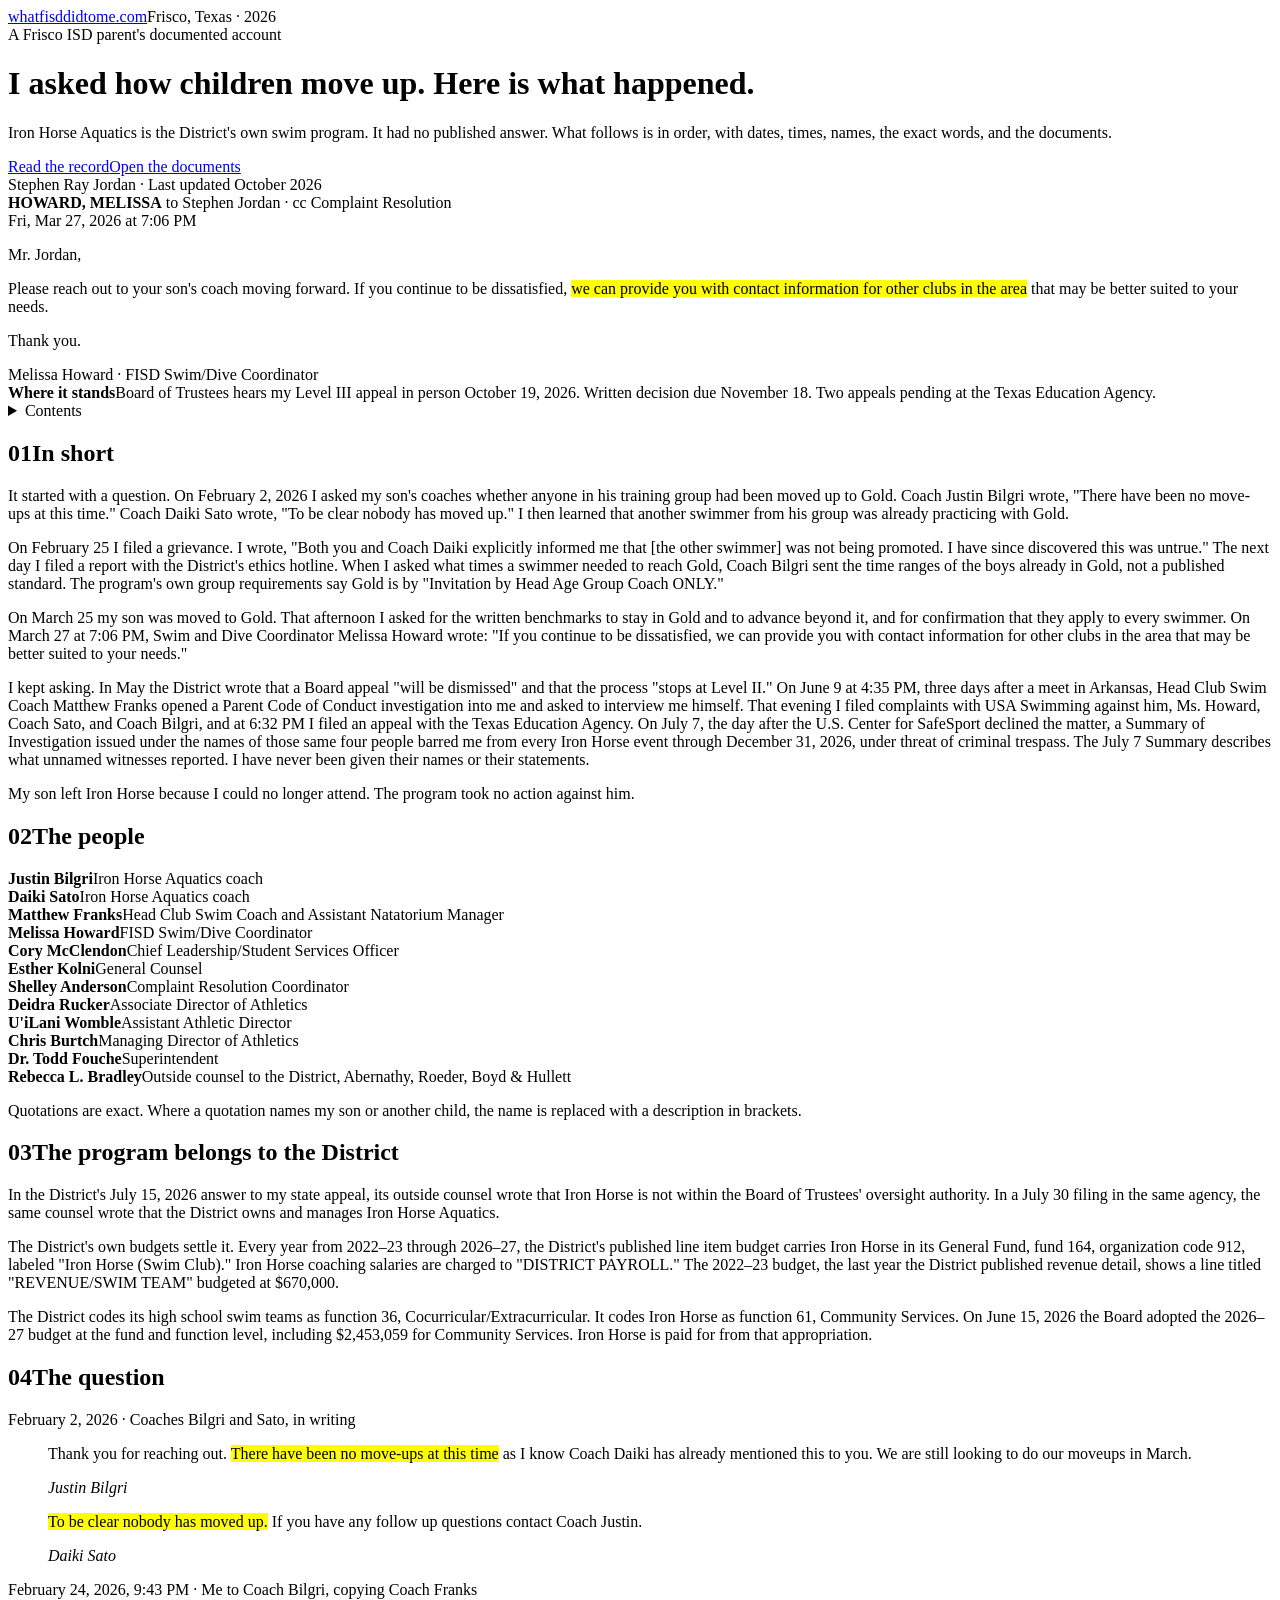
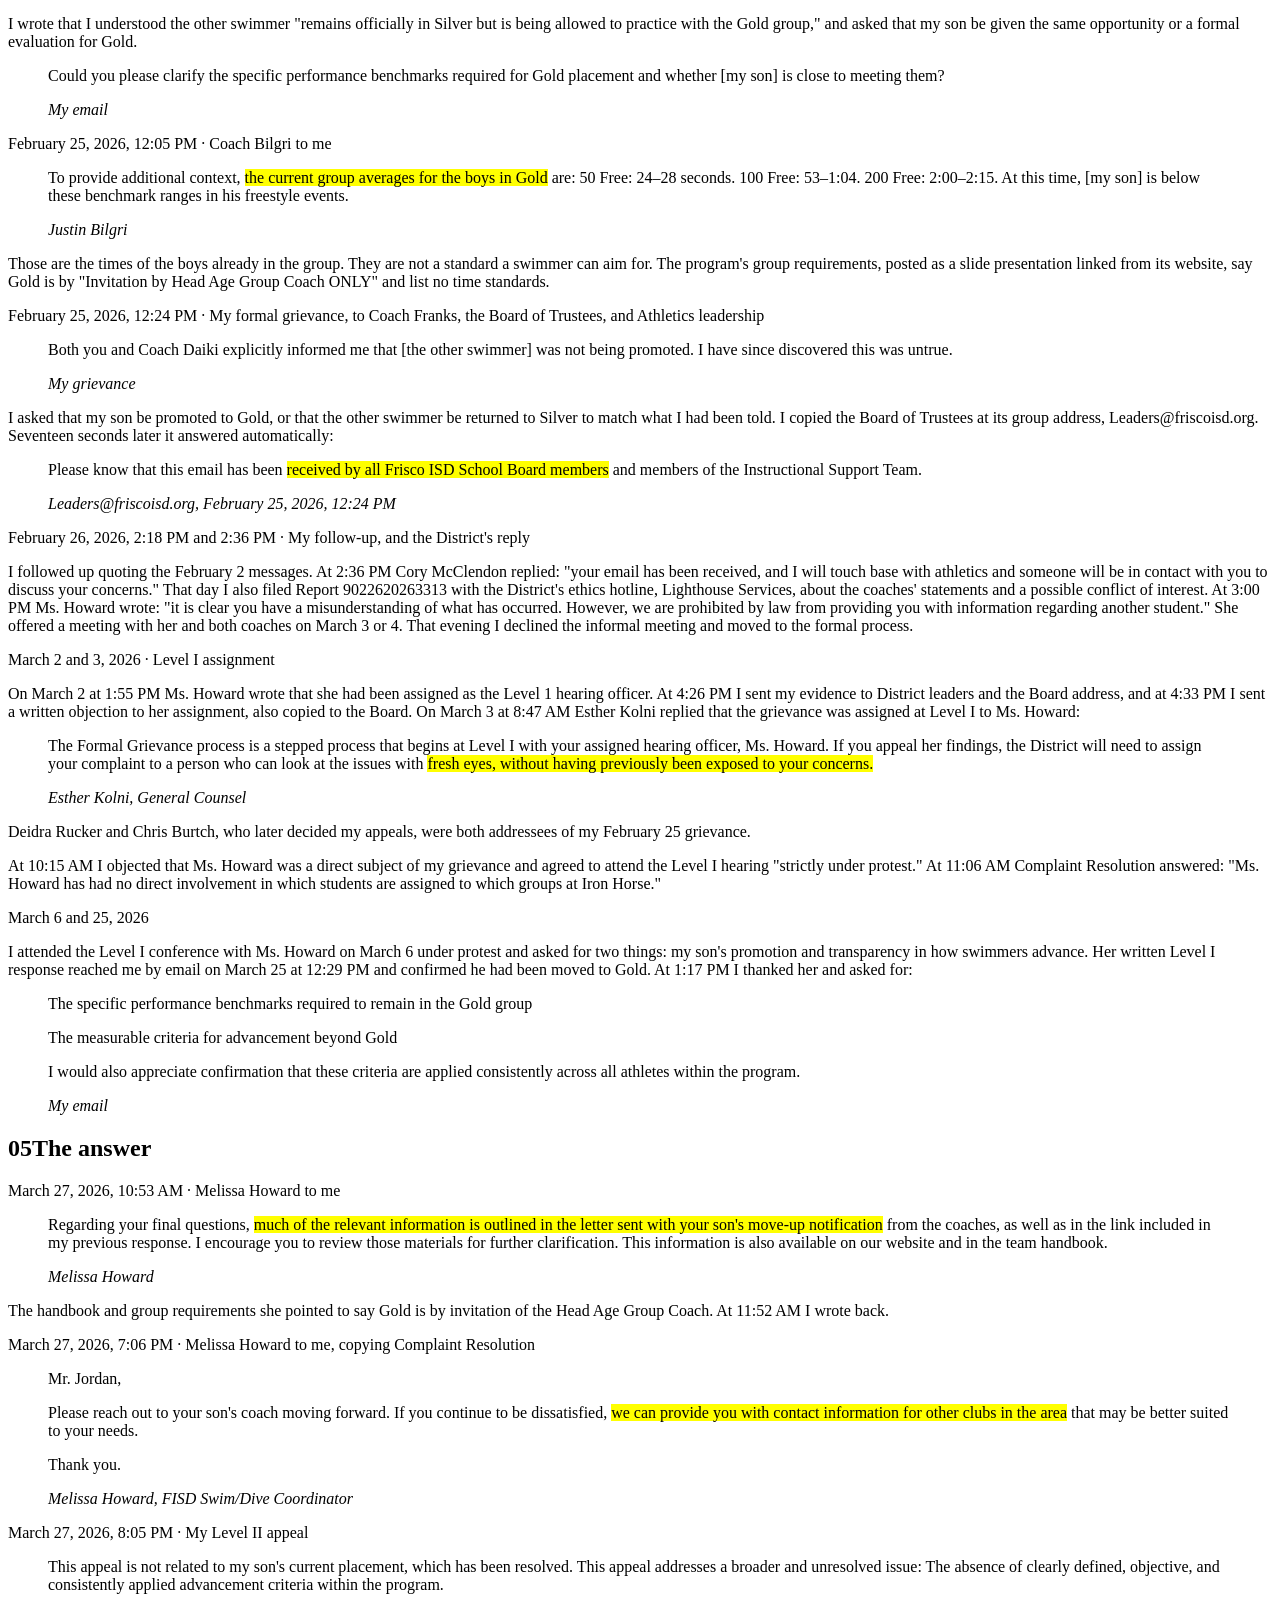
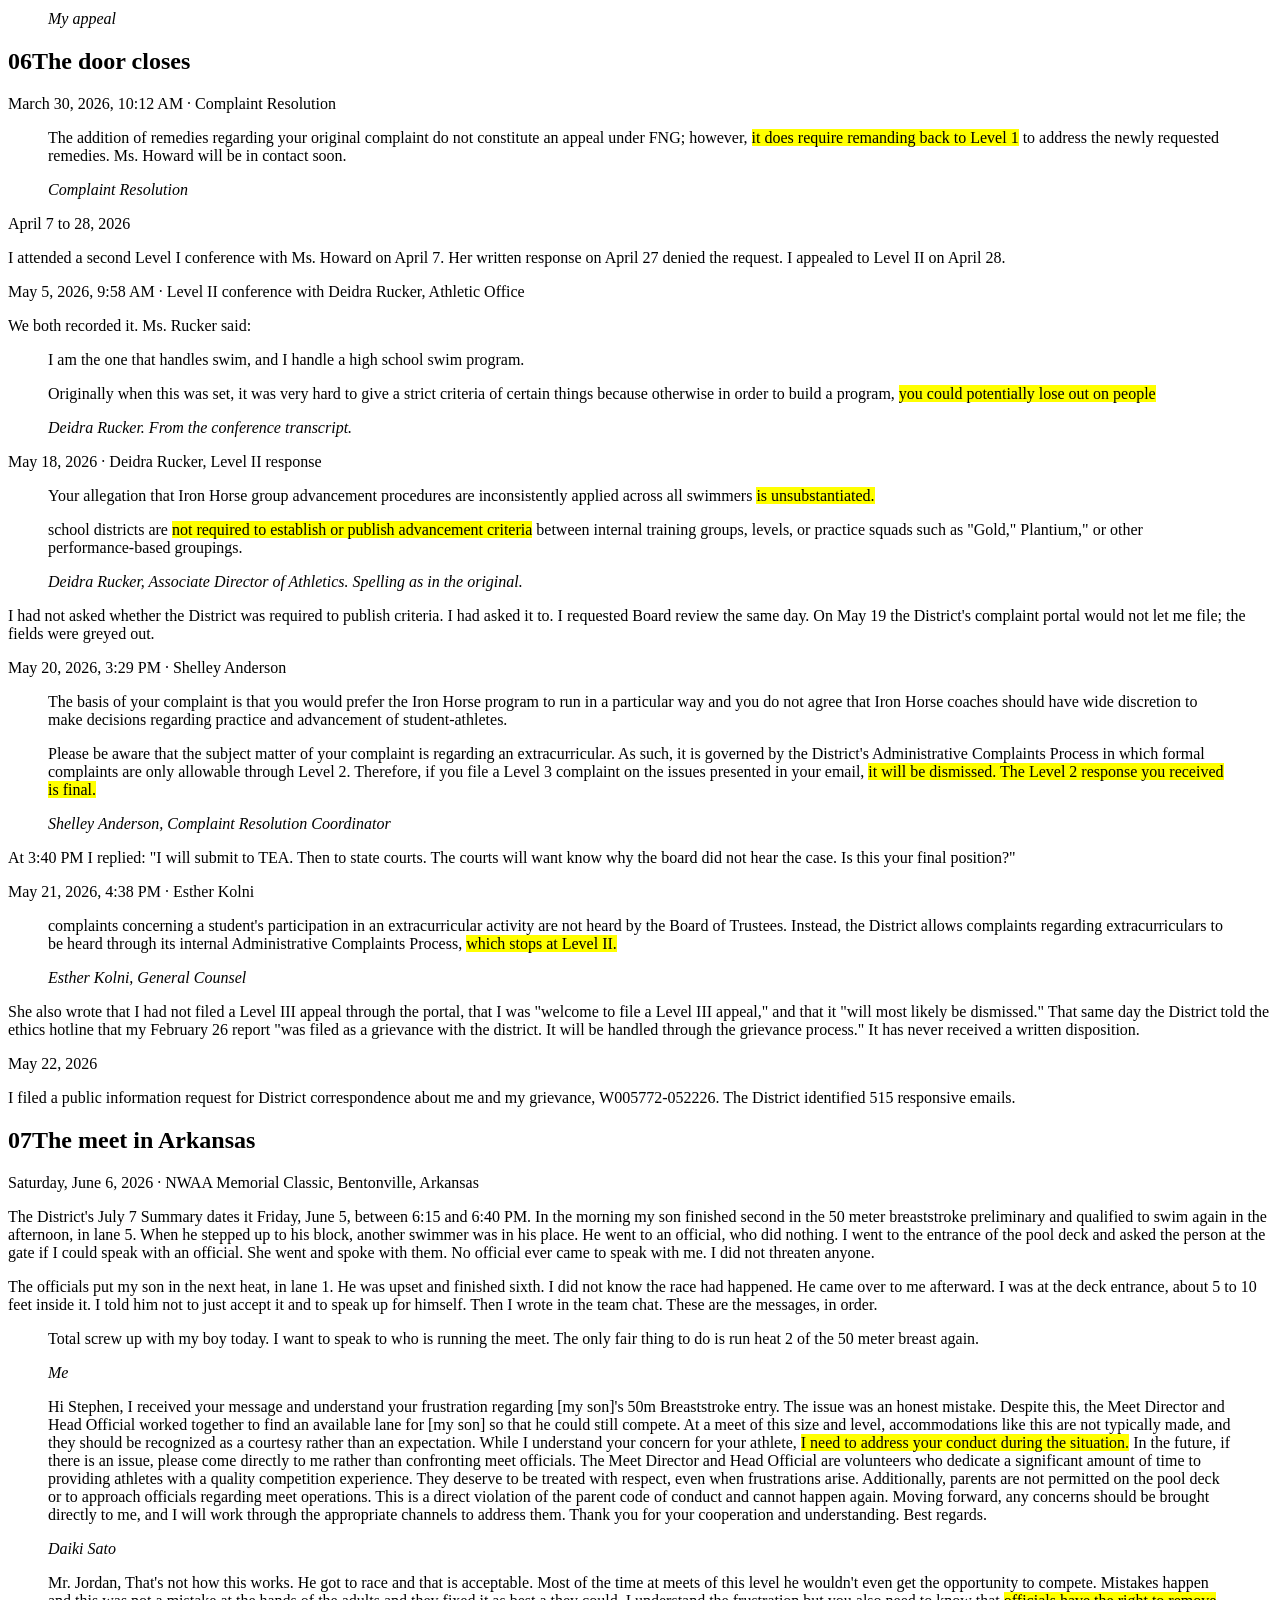
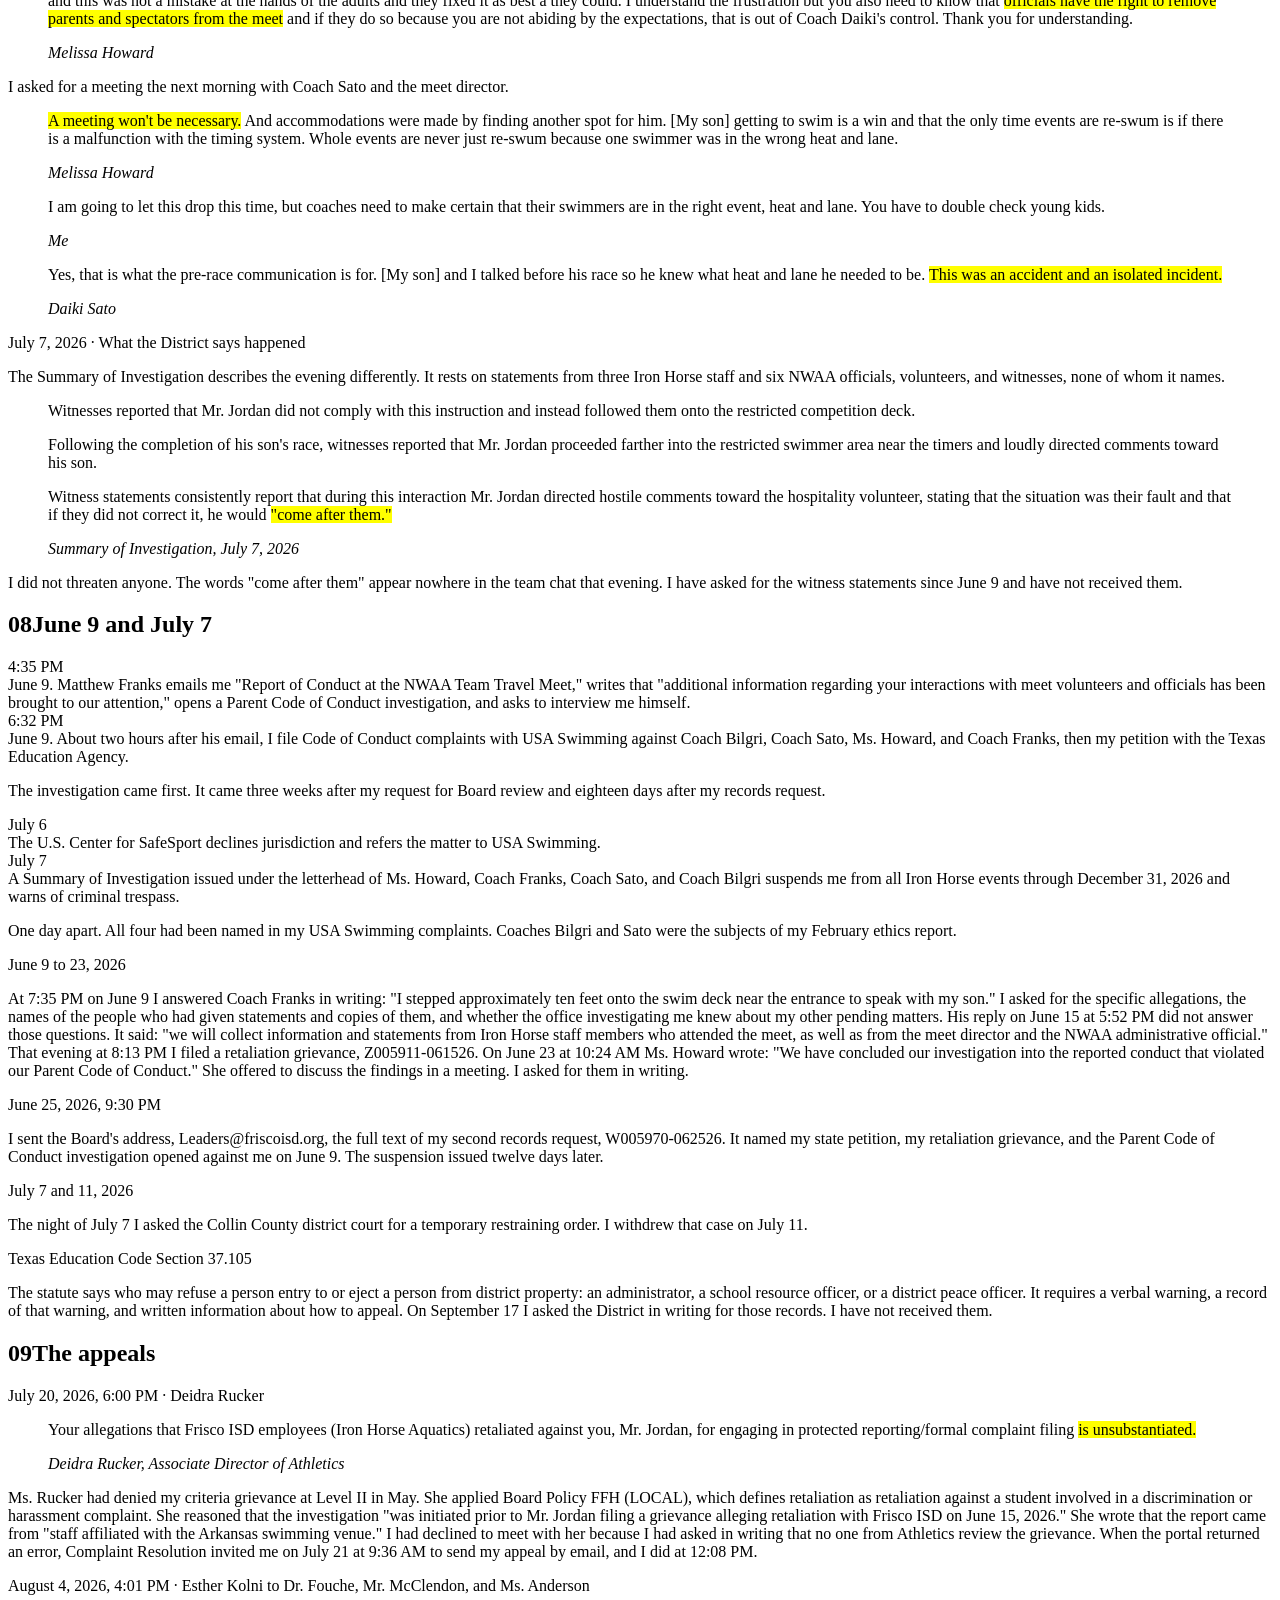
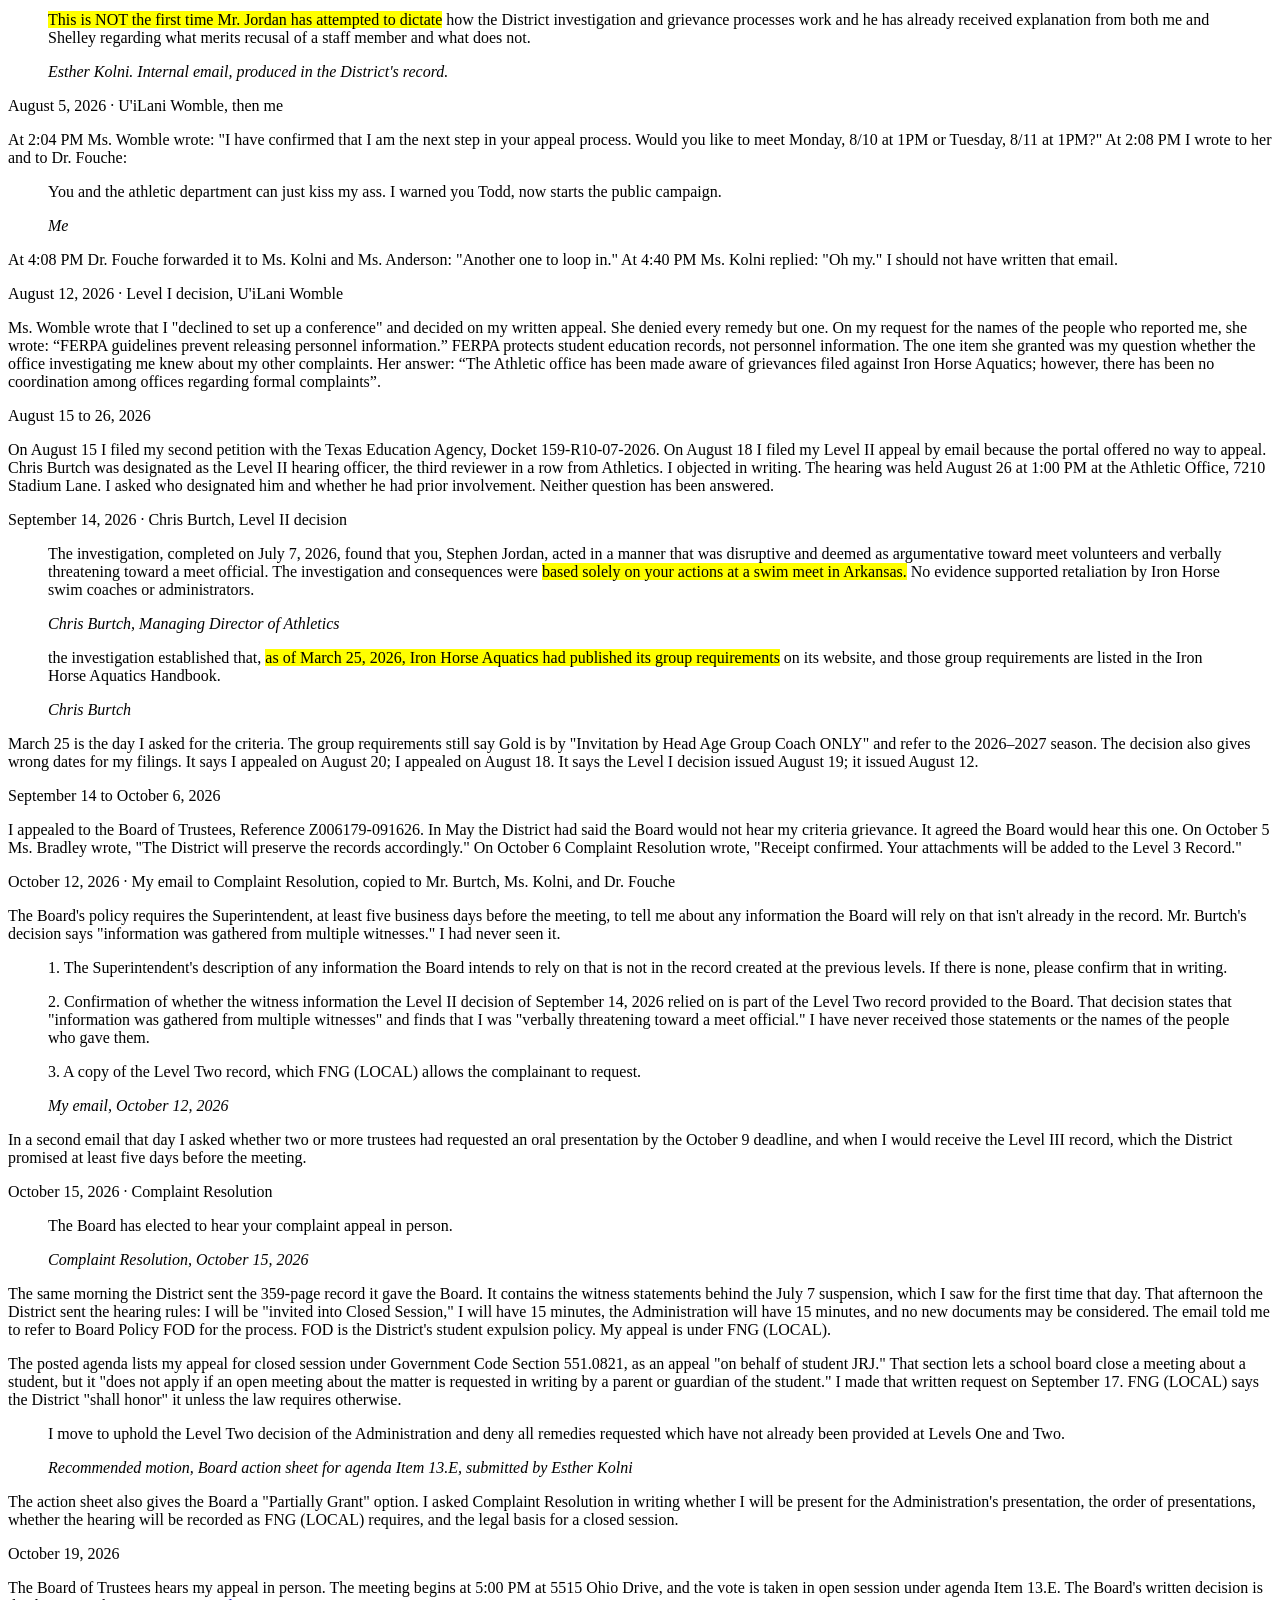
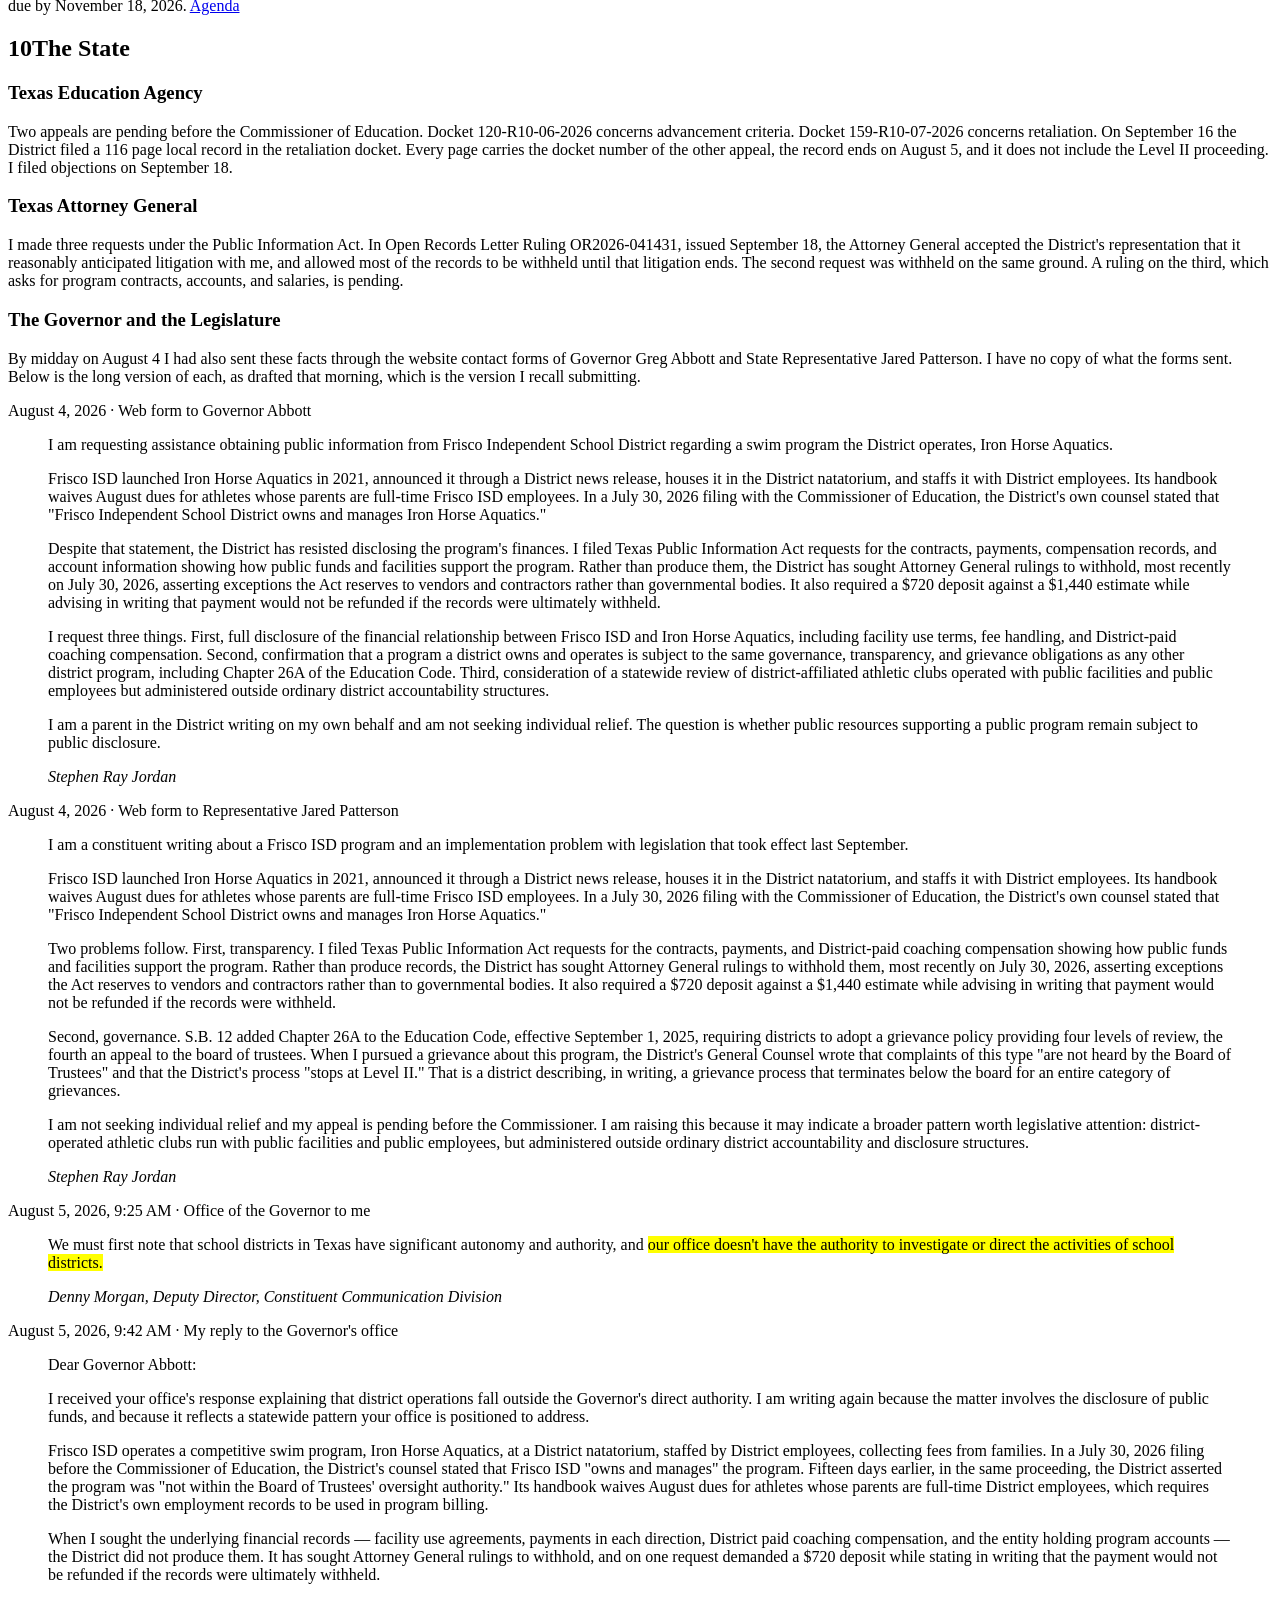
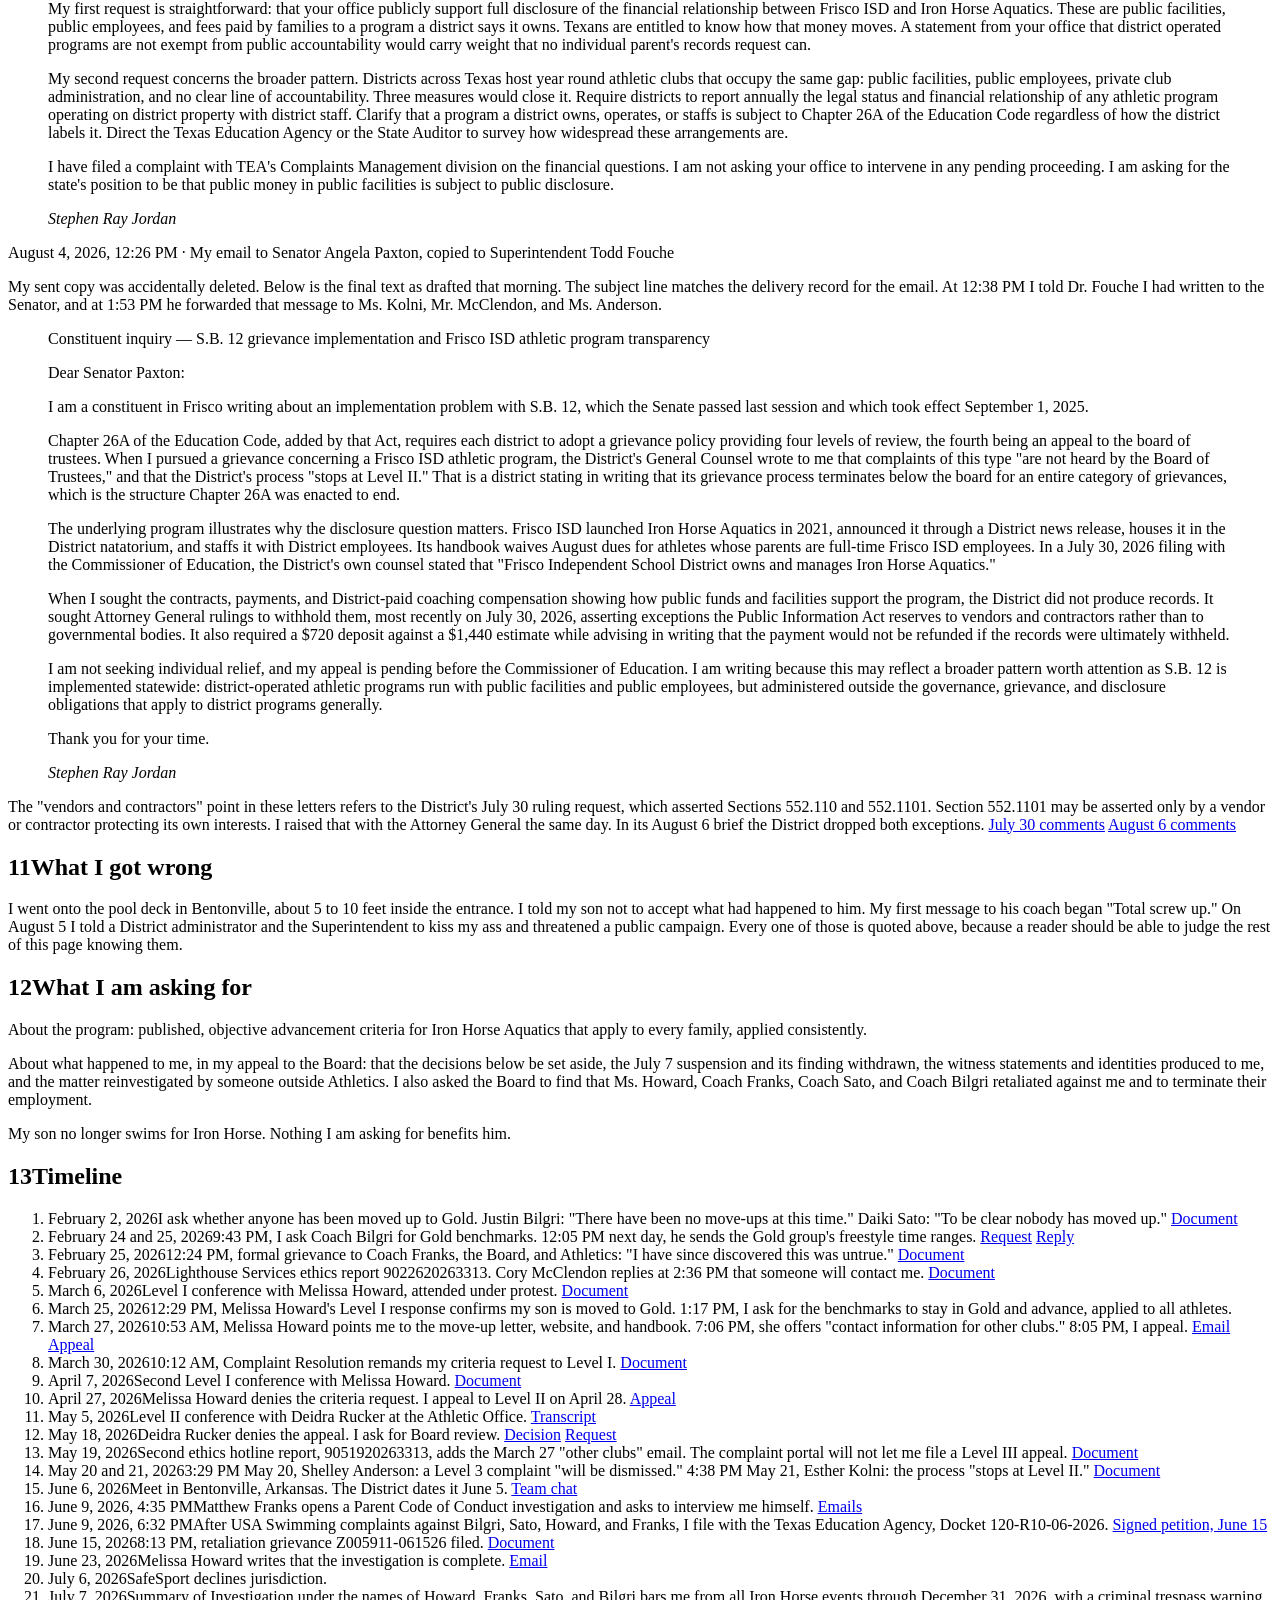
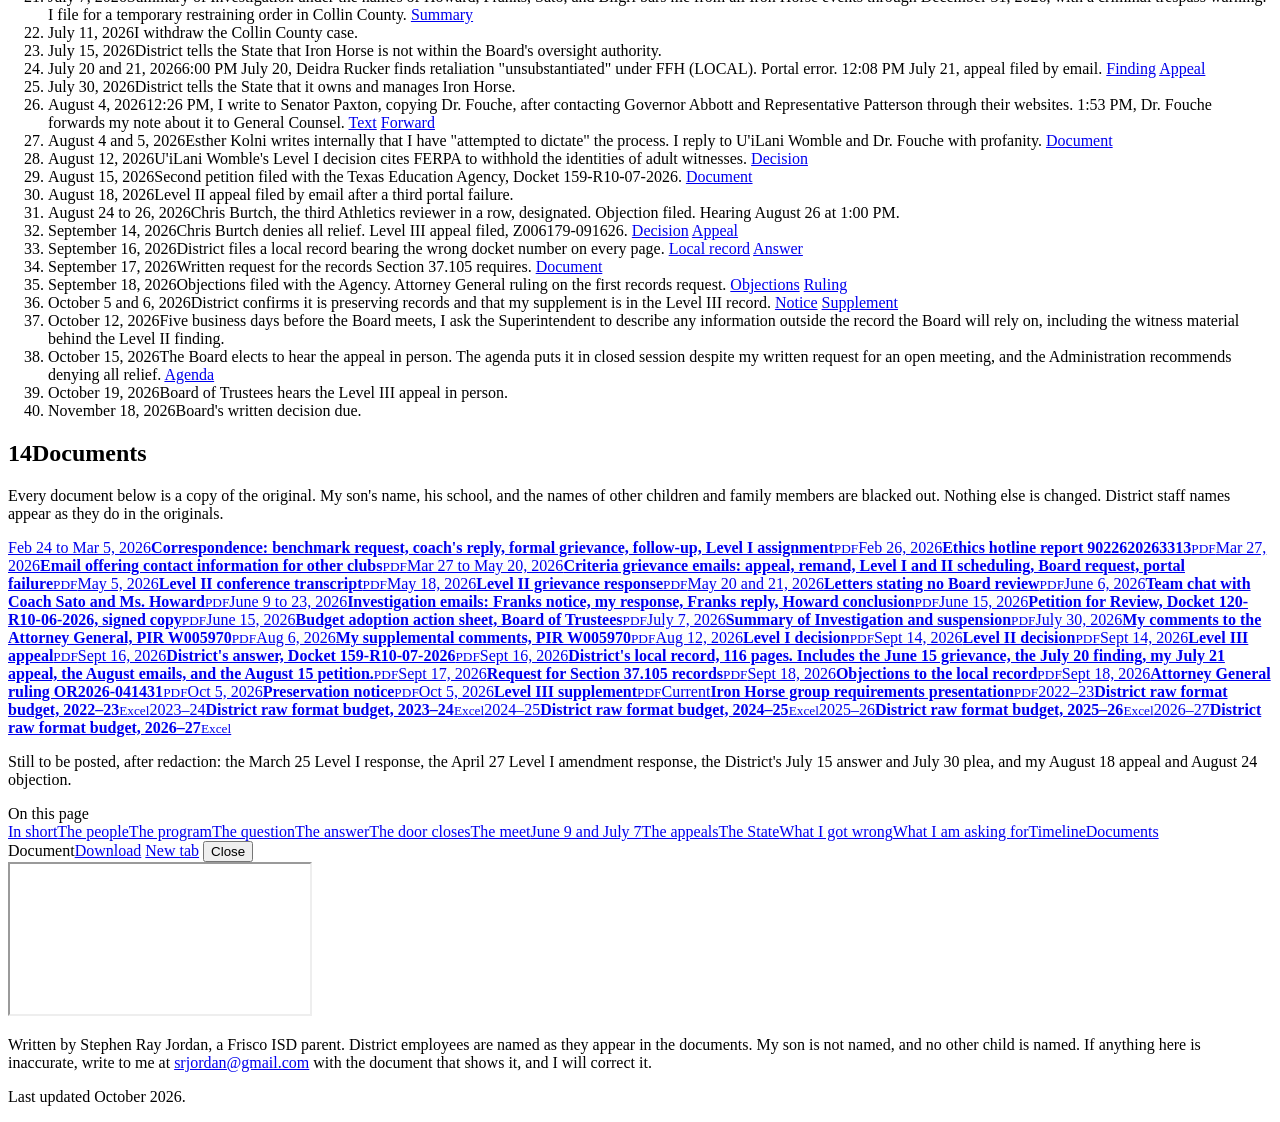
==== commit 27fb8e61: "Level III: Oct 12 disclosure request, Oct 15 hearing notice, agenda, second ethics report" ====
--- a/public/index.html
+++ b/public/index.html
@@ -40,7 +40,7 @@
   </div>
 </header>
 
-<div class="status"><b>Where it stands</b><span>Board of Trustees considers my Level III appeal October 19, 2026. Written decision due November 18. Two appeals pending at the Texas Education Agency.</span></div>
+<div class="status"><b>Where it stands</b><span>Board of Trustees hears my Level III appeal in person October 19, 2026. Written decision due November 18. Two appeals pending at the Texas Education Agency.</span></div>
 
 <div class="layout">
   <main class="col">
@@ -211,10 +211,20 @@
   <blockquote class="d"><p>the investigation established that, <mark>as of March 25, 2026, Iron Horse Aquatics had published its group requirements</mark> on its website, and those group requirements are listed in the Iron Horse Aquatics Handbook.</p><cite>Chris Burtch</cite></blockquote>
   <p>March 25 is the day I asked for the criteria. The group requirements still say Gold is by "Invitation by Head Age Group Coach ONLY" and refer to the 2026–2027 season. The decision also gives wrong dates for my filings. It says I appealed on August 20; I appealed on August 18. It says the Level I decision issued August 19; it issued August 12.</p>
 
-  <p class="when">September 14 to October 5, 2026</p>
-  <p>I appealed to the Board of Trustees, Reference Z006179-091626. In May the District had said the Board would not hear my criteria grievance. It agreed the Board would hear this one. On October 5 Ms. Bradley wrote, "The District will preserve the records accordingly," and Complaint Resolution wrote, "Receipt confirmed. Your attachments will be added to the Level 3 Record."</p>
+  <p class="when">September 14 to October 6, 2026</p>
+  <p>I appealed to the Board of Trustees, Reference Z006179-091626. In May the District had said the Board would not hear my criteria grievance. It agreed the Board would hear this one. On October 5 Ms. Bradley wrote, "The District will preserve the records accordingly." On October 6 Complaint Resolution wrote, "Receipt confirmed. Your attachments will be added to the Level 3 Record."</p>
+  <p class="when">October 12, 2026 · My email to Complaint Resolution, copied to Mr. Burtch, Ms. Kolni, and Dr. Fouche</p>
+  <p>The Board's policy requires the Superintendent, at least five business days before the meeting, to tell me about any information the Board will rely on that isn't already in the record. Mr. Burtch's decision says "information was gathered from multiple witnesses." I had never seen it.</p>
+  <blockquote class="me"><p>1. The Superintendent's description of any information the Board intends to rely on that is not in the record created at the previous levels. If there is none, please confirm that in writing.</p><p>2. Confirmation of whether the witness information the Level II decision of September 14, 2026 relied on is part of the Level Two record provided to the Board. That decision states that "information was gathered from multiple witnesses" and finds that I was "verbally threatening toward a meet official." I have never received those statements or the names of the people who gave them.</p><p>3. A copy of the Level Two record, which FNG (LOCAL) allows the complainant to request.</p><cite>My email, October 12, 2026</cite></blockquote>
+  <p>In a second email that day I asked whether two or more trustees had requested an oral presentation by the October 9 deadline, and when I would receive the Level III record, which the District promised at least five days before the meeting.</p>
+  <p class="when">October 15, 2026 · Complaint Resolution</p>
+  <blockquote class="d"><p>The Board has elected to hear your complaint appeal in person.</p><cite>Complaint Resolution, October 15, 2026</cite></blockquote>
+  <p>The same morning the District sent the 359-page record it gave the Board. It contains the witness statements behind the July 7 suspension, which I saw for the first time that day. That afternoon the District sent the hearing rules: I will be "invited into Closed Session," I will have 15 minutes, the Administration will have 15 minutes, and no new documents may be considered. The email told me to refer to Board Policy FOD for the process. FOD is the District's student expulsion policy. My appeal is under FNG (LOCAL).</p>
+  <p>The posted agenda lists my appeal for closed session under Government Code Section 551.0821, as an appeal "on behalf of student JRJ." That section lets a school board close a meeting about a student, but it "does not apply if an open meeting about the matter is requested in writing by a parent or guardian of the student." I made that written request on September 17. FNG (LOCAL) says the District "shall honor" it unless the law requires otherwise.</p>
+  <blockquote class="d"><p>I move to uphold the Level Two decision of the Administration and deny all remedies requested which have not already been provided at Levels One and Two.</p><cite>Recommended motion, Board action sheet for agenda Item 13.E, submitted by Esther Kolni</cite></blockquote>
+  <p>The action sheet also gives the Board a "Partially Grant" option. I asked Complaint Resolution in writing whether I will be present for the Administration's presentation, the order of presentations, whether the hearing will be recorded as FNG (LOCAL) requires, and the legal basis for a closed session.</p>
   <p class="when">October 19, 2026</p>
-  <p>The Board of Trustees considers my appeal. Under the Board's procedures it decides on the written record unless two trustees request an oral presentation. Its written decision is due by November 18, 2026.</p>
+  <p>The Board of Trustees hears my appeal in person. The meeting begins at 5:00 PM at 5515 Ohio Drive, and the vote is taken in open session under agenda Item 13.E. The Board's written decision is due by November 18, 2026. <a href="https://meetings.boardbook.org/Public/Agenda/2014?meeting=770954" target="_blank" rel="noopener">Agenda</a></p>
 </section>
 
 <section id="state">
@@ -266,7 +276,7 @@
     <li><span class="when">April 27, 2026</span>Melissa Howard denies the criteria request. I appeal to Level II on April 28. <span class="docs"><a href="/docs/2026-03-27_to_05-20_criteria_grievance_emails.pdf#page=17" class="doc" target="_blank" rel="noopener">Appeal</a></span></li>
     <li><span class="when">May 5, 2026</span>Level II conference with Deidra Rucker at the Athletic Office. <span class="docs"><a href="/docs/2026-05-05_level_II_conference_transcript.pdf" class="doc" target="_blank" rel="noopener">Transcript</a></span></li>
     <li><span class="when">May 18, 2026</span>Deidra Rucker denies the appeal. I ask for Board review. <span class="docs"><a href="/docs/2026-05-18_level_II_response.pdf" class="doc" target="_blank" rel="noopener">Decision</a> <a href="/docs/2026-03-27_to_05-20_criteria_grievance_emails.pdf#page=21" class="doc" target="_blank" rel="noopener">Request</a></span></li>
-    <li><span class="when">May 19, 2026</span>The complaint portal will not let me file a Level III appeal. <span class="docs"><a href="/docs/2026-03-27_to_05-20_criteria_grievance_emails.pdf#page=25" class="doc" target="_blank" rel="noopener">Document</a></span></li>
+    <li><span class="when">May 19, 2026</span>Second ethics hotline report, 9051920263313, adds the March 27 "other clubs" email. The complaint portal will not let me file a Level III appeal. <span class="docs"><a href="/docs/2026-03-27_to_05-20_criteria_grievance_emails.pdf#page=25" class="doc" target="_blank" rel="noopener">Document</a></span></li>
     <li><span class="when">May 20 and 21, 2026</span>3:29 PM May 20, Shelley Anderson: a Level 3 complaint "will be dismissed." 4:38 PM May 21, Esther Kolni: the process "stops at Level II." <span class="docs"><a href="/docs/2026-05-20_and_21_no_board_review.pdf" class="doc" target="_blank" rel="noopener">Document</a></span></li>
     <li><span class="when">June 6, 2026</span>Meet in Bentonville, Arkansas. The District dates it June 5. <span class="docs"><a href="/docs/2026-06-06_team_chat.pdf" class="doc" target="_blank" rel="noopener">Team chat</a></span></li>
     <li class="key"><span class="when">June 9, 2026, 4:35 PM</span>Matthew Franks opens a Parent Code of Conduct investigation and asks to interview me himself. <span class="docs"><a href="/docs/2026-06-09_to_06-23_investigation_emails.pdf" class="doc" target="_blank" rel="noopener">Emails</a></span></li>
@@ -289,8 +299,10 @@
     <li><span class="when">September 16, 2026</span>District files a local record bearing the wrong docket number on every page. <span class="docs"><a href="/docs/2026-09-16_district_local_record_159-R10-07-2026.pdf" class="doc" target="_blank" rel="noopener">Local record</a> <a href="/docs/2026-09-16_district_answer_159-R10-07-2026.pdf" class="doc" target="_blank" rel="noopener">Answer</a></span></li>
     <li><span class="when">September 17, 2026</span>Written request for the records Section 37.105 requires. <span class="docs"><a href="/docs/2026-09-17_section_37.105_records_request.pdf" class="doc" target="_blank" rel="noopener">Document</a></span></li>
     <li><span class="when">September 18, 2026</span>Objections filed with the Agency. Attorney General ruling on the first records request. <span class="docs"><a href="/docs/2026-09-18_objections_to_local_record.pdf" class="doc" target="_blank" rel="noopener">Objections</a> <a href="/docs/2026-09-18_attorney_general_ruling_OR2026-041431.pdf" class="doc" target="_blank" rel="noopener">Ruling</a></span></li>
-    <li><span class="when">October 5, 2026</span>District confirms it is preserving records and that my supplement is in the Level III record. <span class="docs"><a href="/docs/2026-10-05_preservation_notice.pdf" class="doc" target="_blank" rel="noopener">Notice</a> <a href="/docs/2026-10-05_level_III_supplement.pdf" class="doc" target="_blank" rel="noopener">Supplement</a></span></li>
-    <li><span class="when">October 19, 2026</span>Board of Trustees considers the Level III appeal.</li>
+    <li><span class="when">October 5 and 6, 2026</span>District confirms it is preserving records and that my supplement is in the Level III record. <span class="docs"><a href="/docs/2026-10-05_preservation_notice.pdf" class="doc" target="_blank" rel="noopener">Notice</a> <a href="/docs/2026-10-05_level_III_supplement.pdf" class="doc" target="_blank" rel="noopener">Supplement</a></span></li>
+    <li class="key"><span class="when">October 12, 2026</span>Five business days before the Board meets, I ask the Superintendent to describe any information outside the record the Board will rely on, including the witness material behind the Level II finding.</li>
+    <li class="key"><span class="when">October 15, 2026</span>The Board elects to hear the appeal in person. The agenda puts it in closed session despite my written request for an open meeting, and the Administration recommends denying all relief. <span class="docs"><a href="https://meetings.boardbook.org/Public/Agenda/2014?meeting=770954" class="doc" target="_blank" rel="noopener">Agenda</a></span></li>
+    <li><span class="when">October 19, 2026</span>Board of Trustees hears the Level III appeal in person.</li>
     <li><span class="when">November 18, 2026</span>Board's written decision due.</li>
   </ol>
 </section>
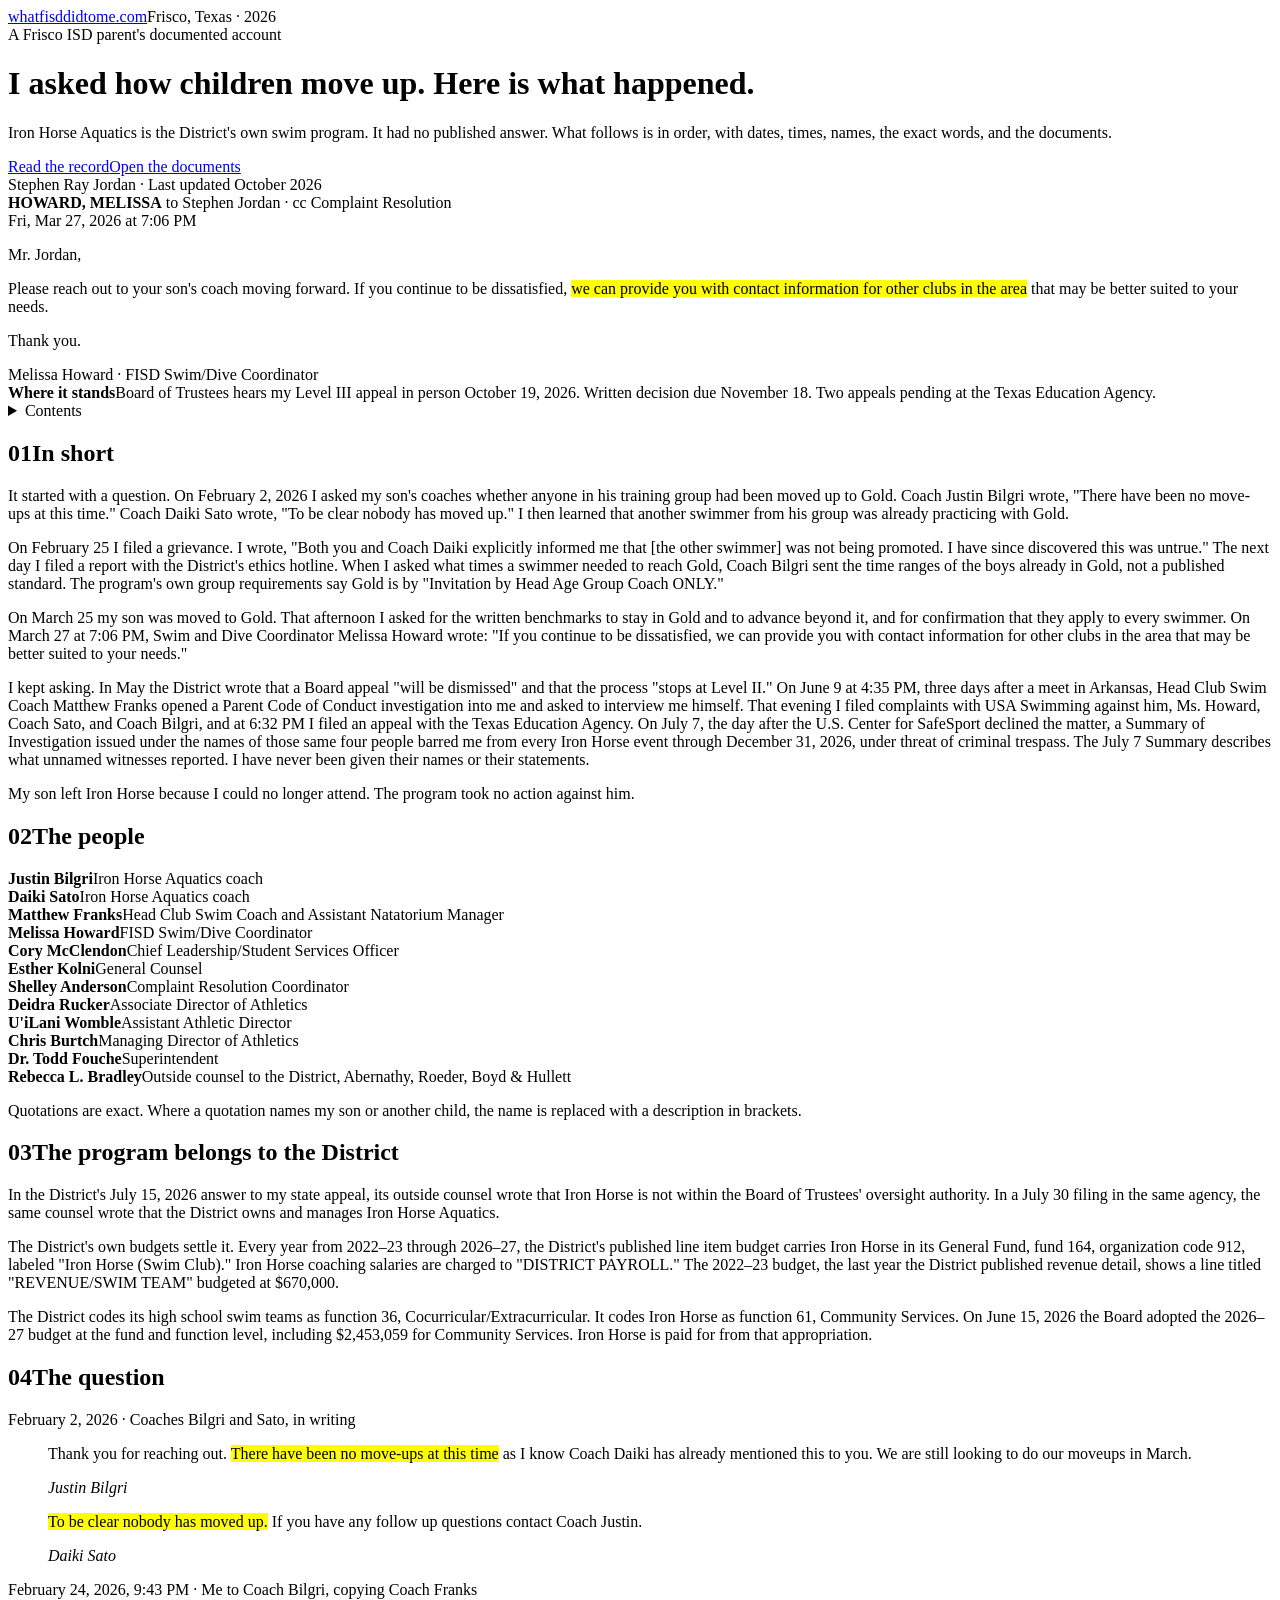
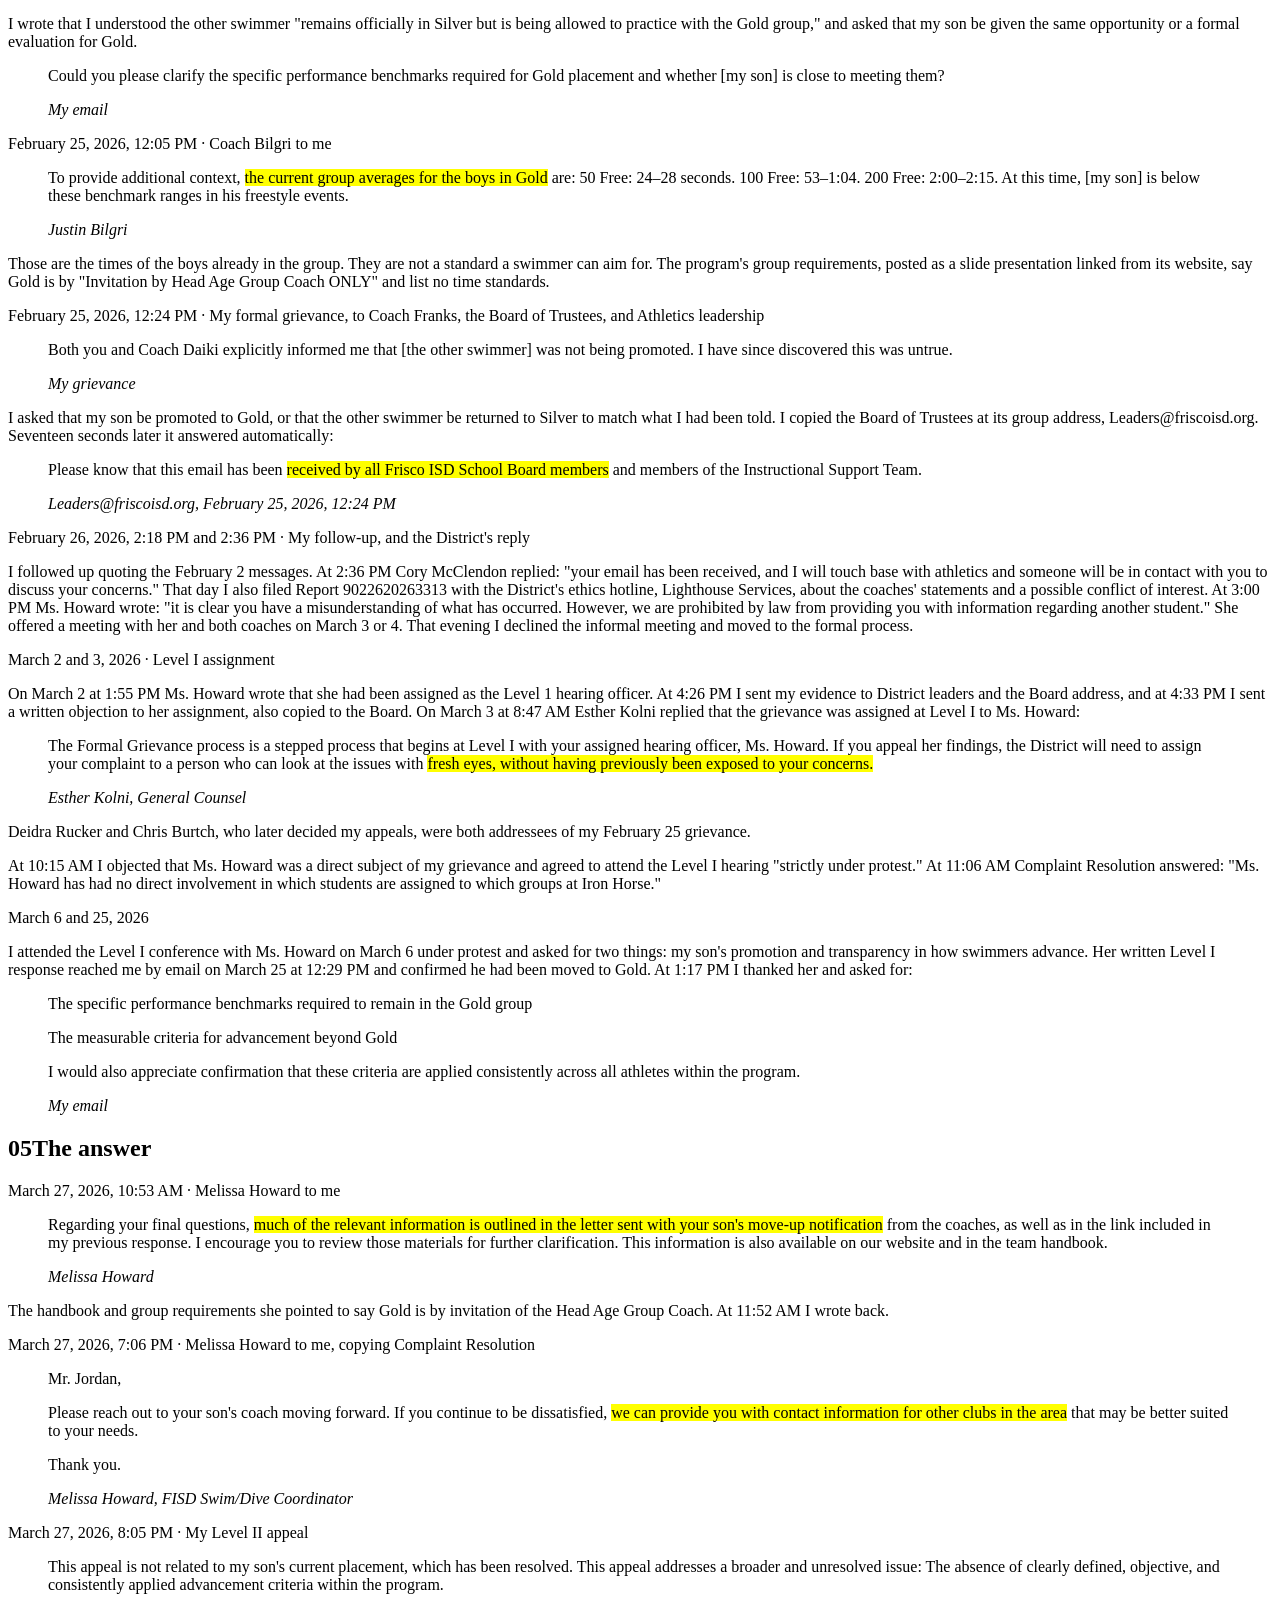
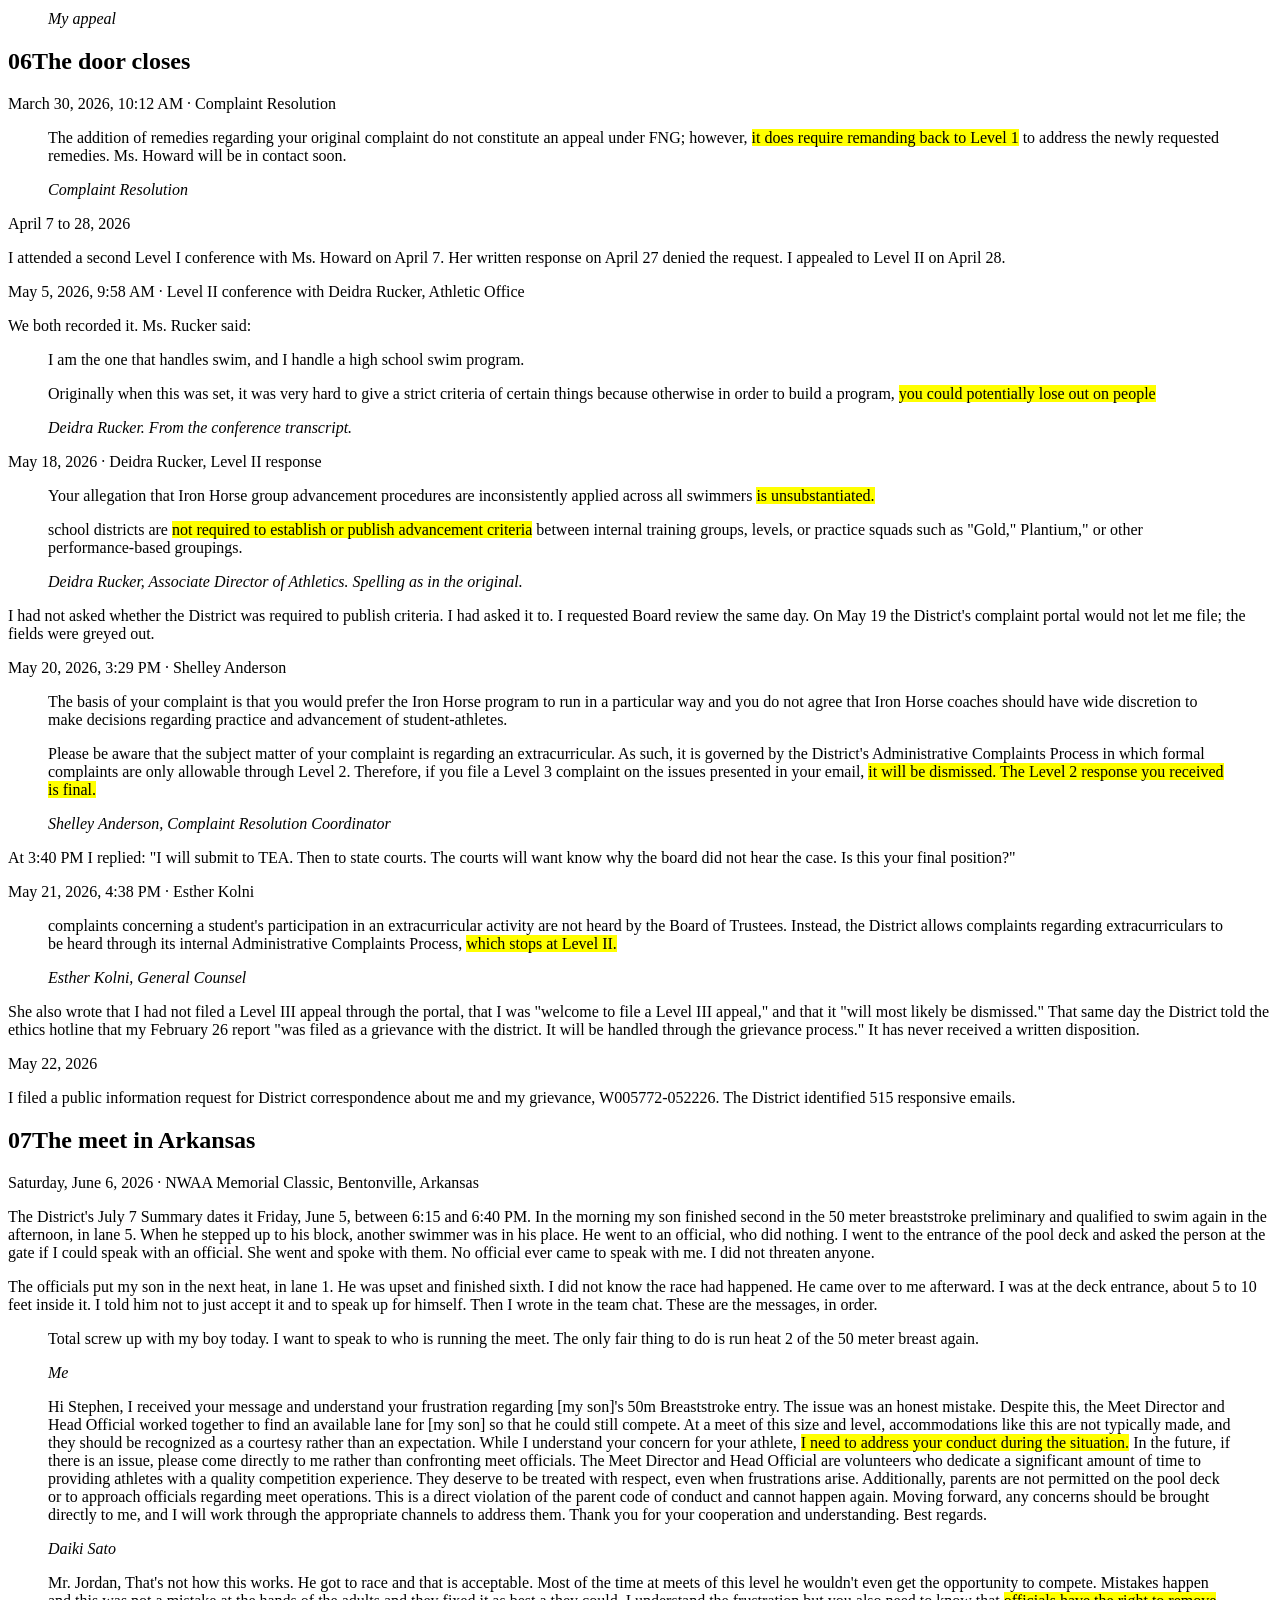
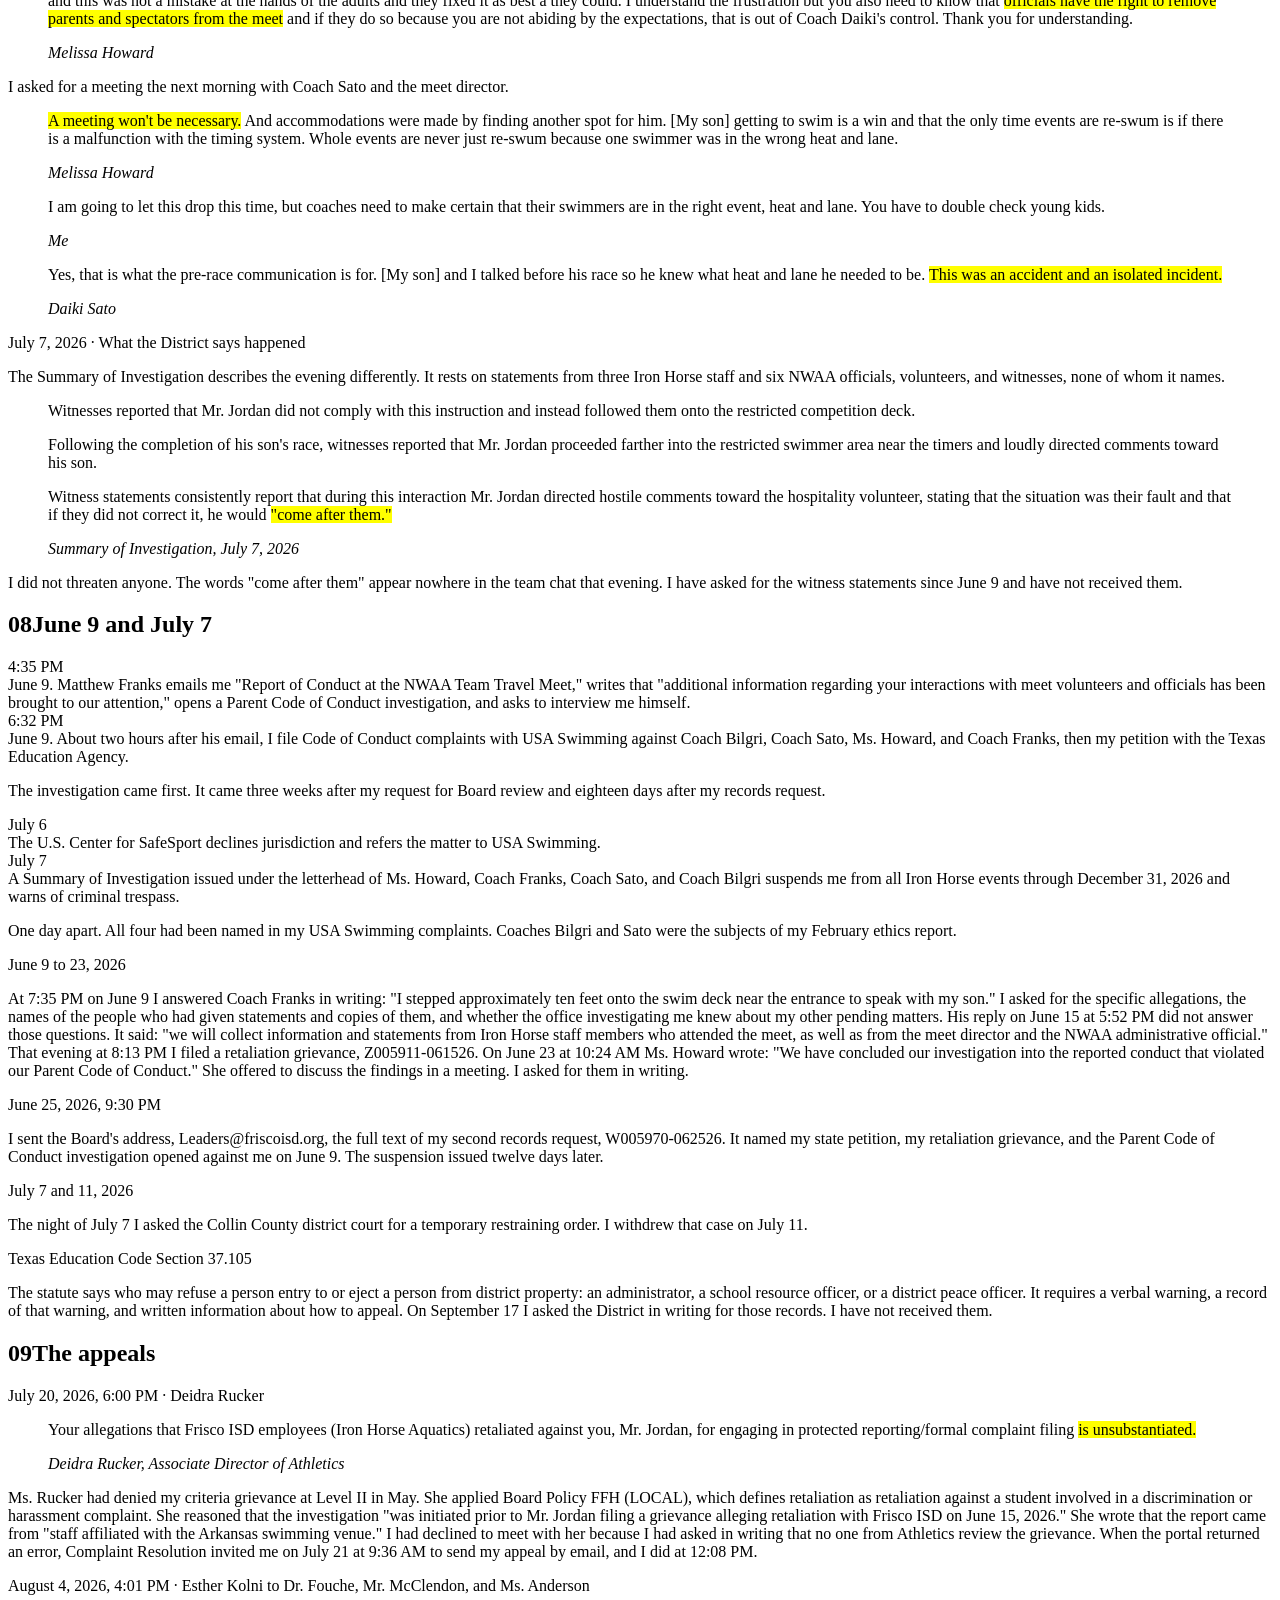
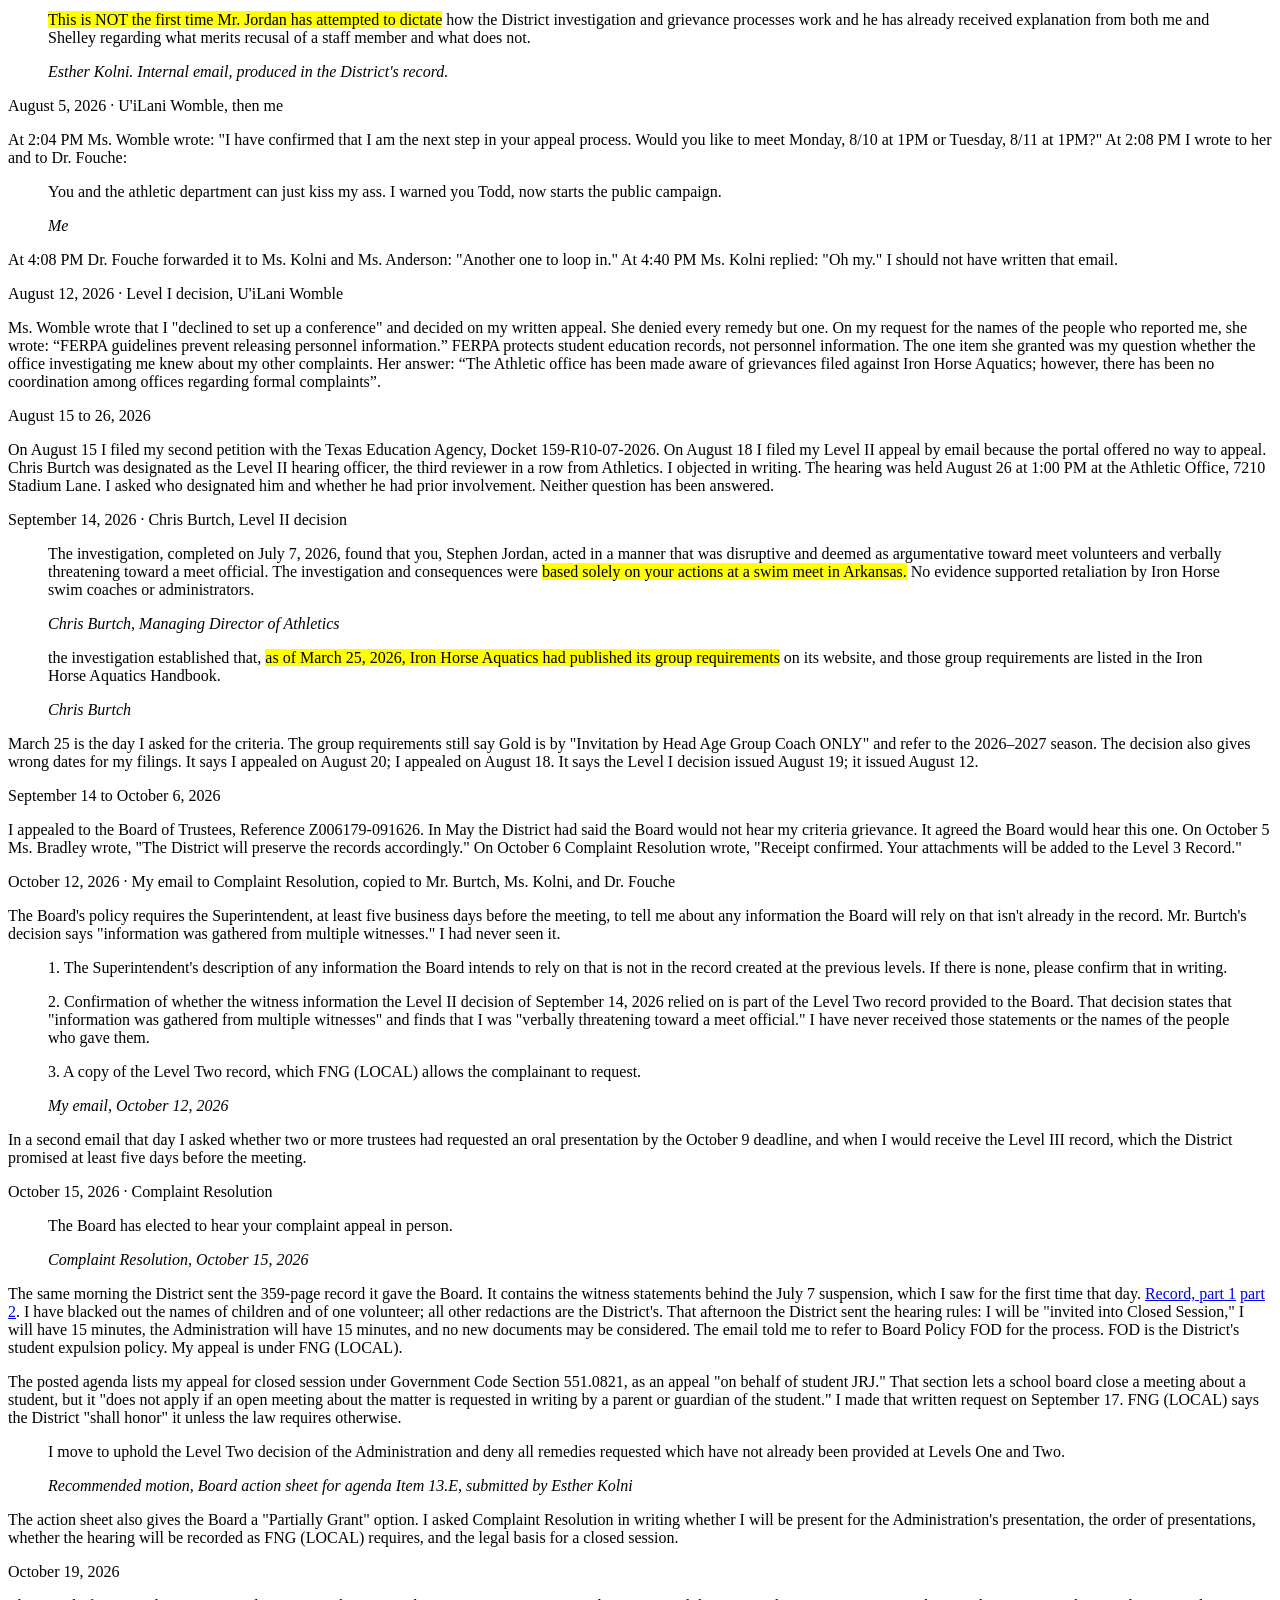
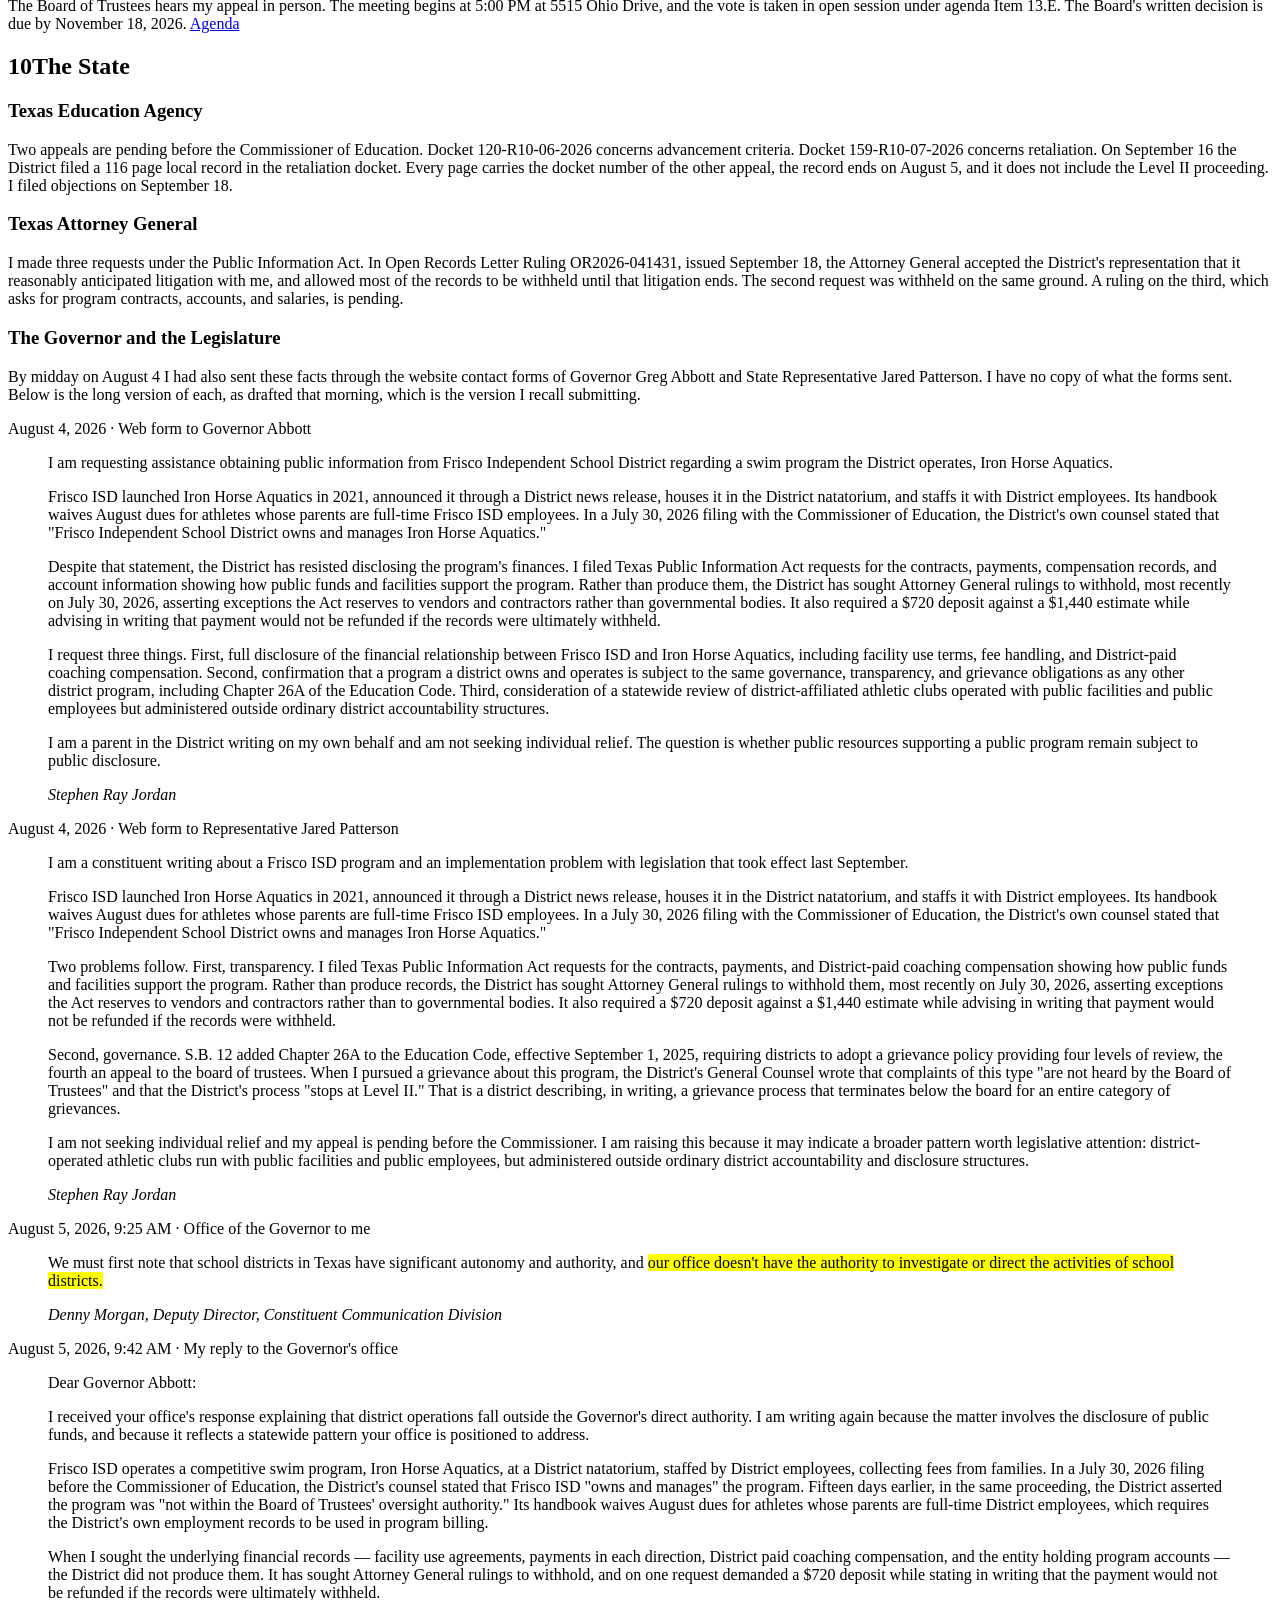
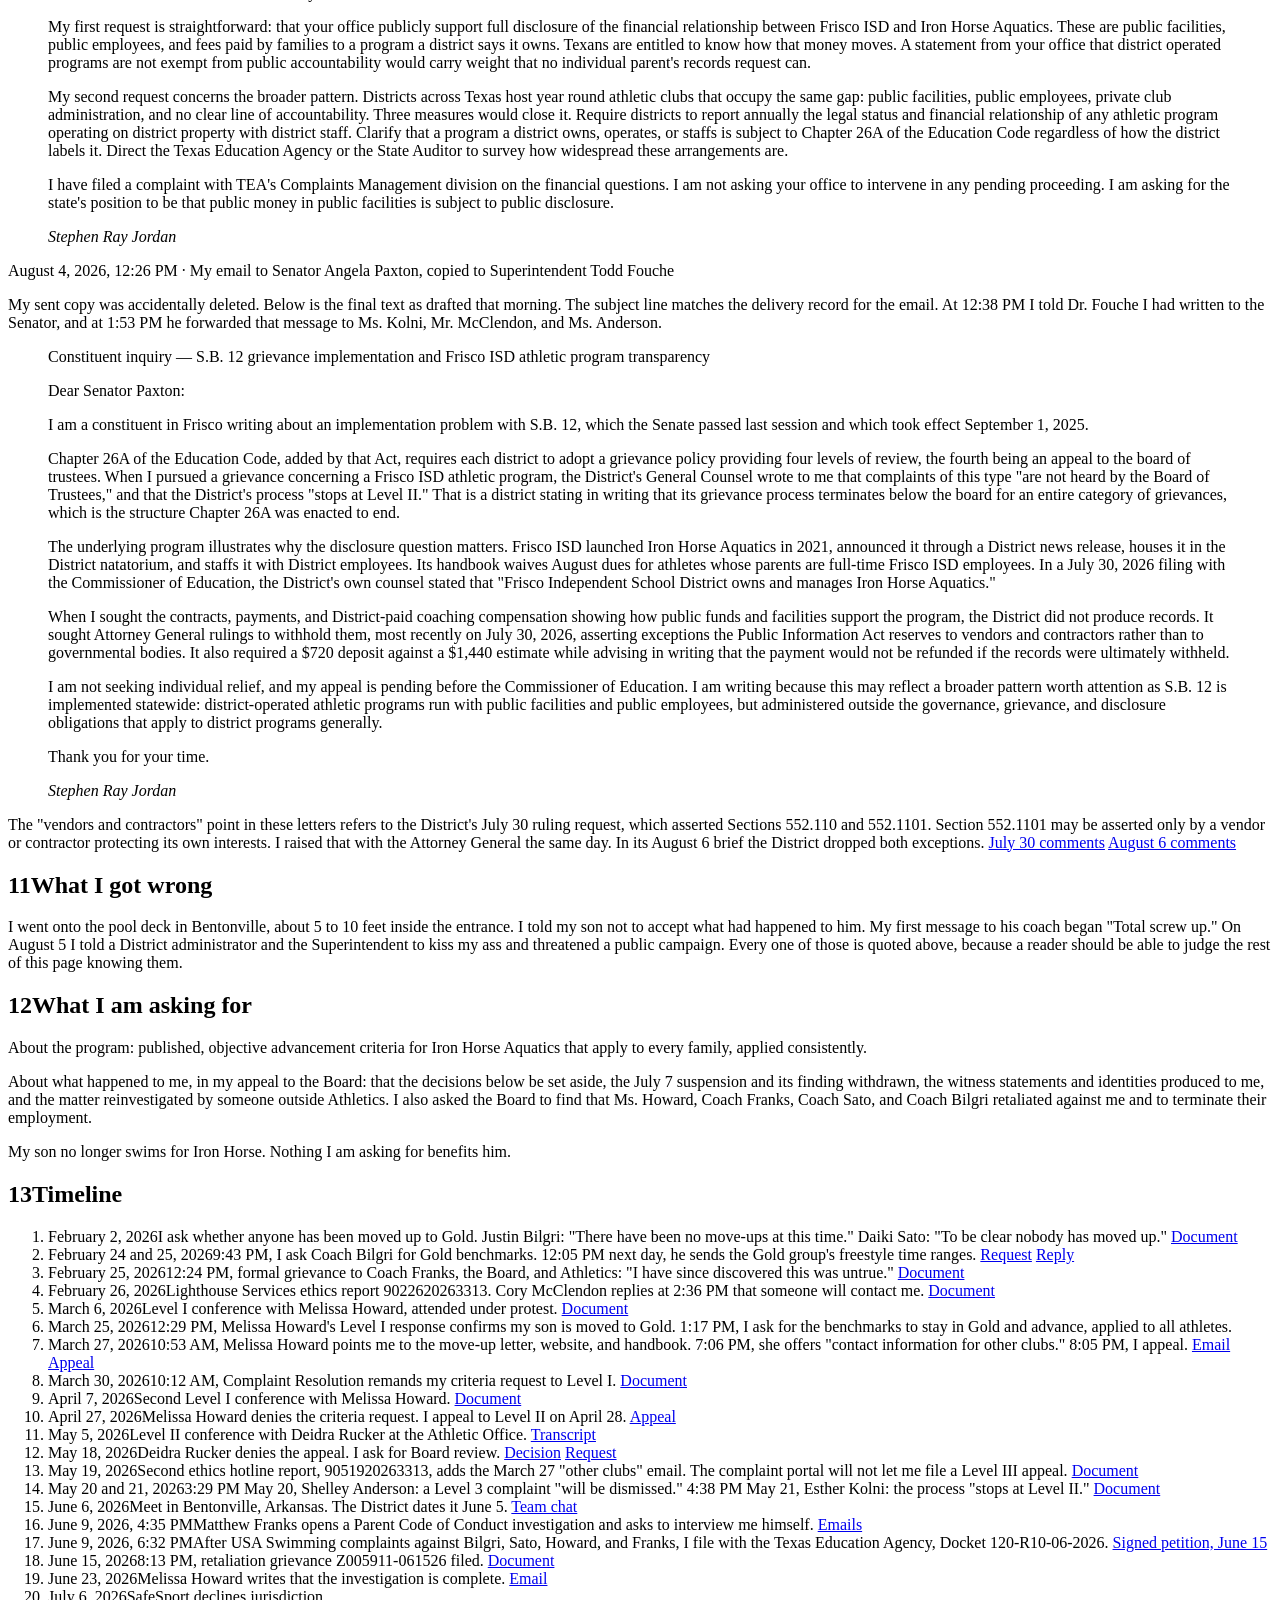
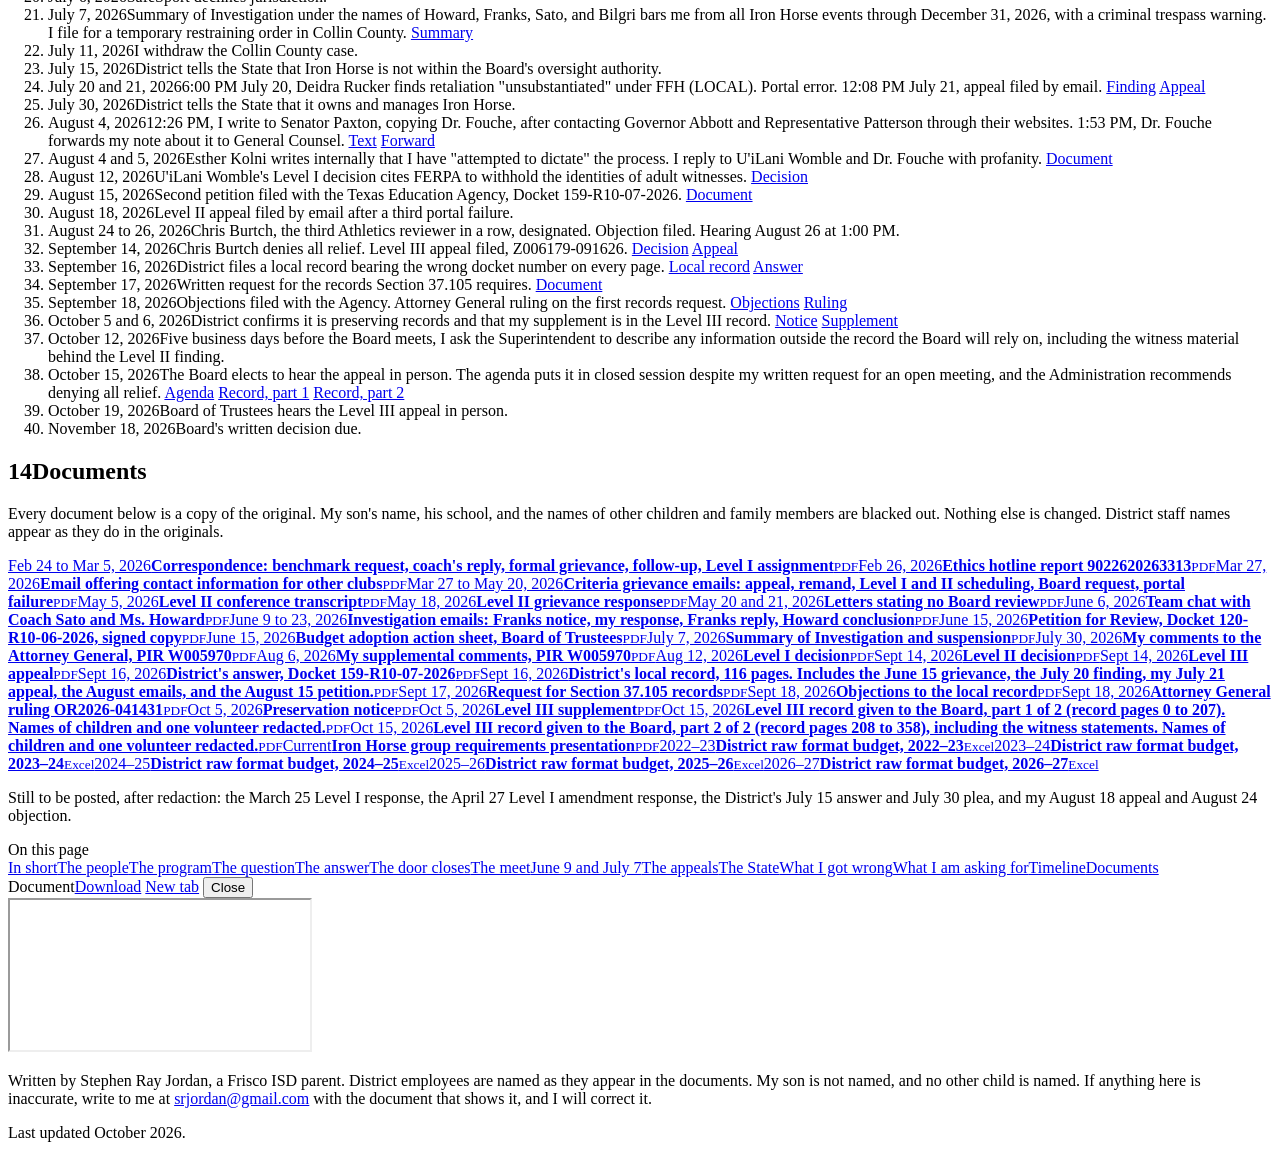
==== commit 0587d6a0: "Post redacted Level III Board record (two parts) and link it" ====
--- a/public/index.html
+++ b/public/index.html
@@ -219,7 +219,7 @@
   <p>In a second email that day I asked whether two or more trustees had requested an oral presentation by the October 9 deadline, and when I would receive the Level III record, which the District promised at least five days before the meeting.</p>
   <p class="when">October 15, 2026 · Complaint Resolution</p>
   <blockquote class="d"><p>The Board has elected to hear your complaint appeal in person.</p><cite>Complaint Resolution, October 15, 2026</cite></blockquote>
-  <p>The same morning the District sent the 359-page record it gave the Board. It contains the witness statements behind the July 7 suspension, which I saw for the first time that day. That afternoon the District sent the hearing rules: I will be "invited into Closed Session," I will have 15 minutes, the Administration will have 15 minutes, and no new documents may be considered. The email told me to refer to Board Policy FOD for the process. FOD is the District's student expulsion policy. My appeal is under FNG (LOCAL).</p>
+  <p>The same morning the District sent the 359-page record it gave the Board. It contains the witness statements behind the July 7 suspension, which I saw for the first time that day. <a href="/docs/2026-10-15_level_III_board_record_part1_redacted.pdf" class="doc" target="_blank" rel="noopener" data-title="Level III record given to the Board, part 1">Record, part 1</a> <a href="/docs/2026-10-15_level_III_board_record_part2_redacted.pdf" class="doc" target="_blank" rel="noopener" data-title="Level III record given to the Board, part 2">part 2</a>. I have blacked out the names of children and of one volunteer; all other redactions are the District's. That afternoon the District sent the hearing rules: I will be "invited into Closed Session," I will have 15 minutes, the Administration will have 15 minutes, and no new documents may be considered. The email told me to refer to Board Policy FOD for the process. FOD is the District's student expulsion policy. My appeal is under FNG (LOCAL).</p>
   <p>The posted agenda lists my appeal for closed session under Government Code Section 551.0821, as an appeal "on behalf of student JRJ." That section lets a school board close a meeting about a student, but it "does not apply if an open meeting about the matter is requested in writing by a parent or guardian of the student." I made that written request on September 17. FNG (LOCAL) says the District "shall honor" it unless the law requires otherwise.</p>
   <blockquote class="d"><p>I move to uphold the Level Two decision of the Administration and deny all remedies requested which have not already been provided at Levels One and Two.</p><cite>Recommended motion, Board action sheet for agenda Item 13.E, submitted by Esther Kolni</cite></blockquote>
   <p>The action sheet also gives the Board a "Partially Grant" option. I asked Complaint Resolution in writing whether I will be present for the Administration's presentation, the order of presentations, whether the hearing will be recorded as FNG (LOCAL) requires, and the legal basis for a closed session.</p>
@@ -301,7 +301,7 @@
     <li><span class="when">September 18, 2026</span>Objections filed with the Agency. Attorney General ruling on the first records request. <span class="docs"><a href="/docs/2026-09-18_objections_to_local_record.pdf" class="doc" target="_blank" rel="noopener">Objections</a> <a href="/docs/2026-09-18_attorney_general_ruling_OR2026-041431.pdf" class="doc" target="_blank" rel="noopener">Ruling</a></span></li>
     <li><span class="when">October 5 and 6, 2026</span>District confirms it is preserving records and that my supplement is in the Level III record. <span class="docs"><a href="/docs/2026-10-05_preservation_notice.pdf" class="doc" target="_blank" rel="noopener">Notice</a> <a href="/docs/2026-10-05_level_III_supplement.pdf" class="doc" target="_blank" rel="noopener">Supplement</a></span></li>
     <li class="key"><span class="when">October 12, 2026</span>Five business days before the Board meets, I ask the Superintendent to describe any information outside the record the Board will rely on, including the witness material behind the Level II finding.</li>
-    <li class="key"><span class="when">October 15, 2026</span>The Board elects to hear the appeal in person. The agenda puts it in closed session despite my written request for an open meeting, and the Administration recommends denying all relief. <span class="docs"><a href="https://meetings.boardbook.org/Public/Agenda/2014?meeting=770954" class="doc" target="_blank" rel="noopener">Agenda</a></span></li>
+    <li class="key"><span class="when">October 15, 2026</span>The Board elects to hear the appeal in person. The agenda puts it in closed session despite my written request for an open meeting, and the Administration recommends denying all relief. <span class="docs"><a href="https://meetings.boardbook.org/Public/Agenda/2014?meeting=770954" class="doc" target="_blank" rel="noopener">Agenda</a> <a href="/docs/2026-10-15_level_III_board_record_part1_redacted.pdf" class="doc" target="_blank" rel="noopener">Record, part 1</a> <a href="/docs/2026-10-15_level_III_board_record_part2_redacted.pdf" class="doc" target="_blank" rel="noopener">Record, part 2</a></span></li>
     <li><span class="when">October 19, 2026</span>Board of Trustees hears the Level III appeal in person.</li>
     <li><span class="when">November 18, 2026</span>Board's written decision due.</li>
   </ol>
@@ -310,7 +310,7 @@
 <section id="documents">
   <h2><span class="num">14</span>Documents</h2>
   <p>Every document below is a copy of the original. My son's name, his school, and the names of other children and family members are blacked out. Nothing else is changed. District staff names appear as they do in the originals.</p>
-  <div class="library"><a class="libdoc doc" href="/docs/2026-02-24_to_03-05_correspondence.pdf" data-title="Correspondence: benchmark request, coach's reply, formal grievance, follow-up, Level I assignment"><span>Feb 24 to Mar 5, 2026</span><b>Correspondence: benchmark request, coach's reply, formal grievance, follow-up, Level I assignment</b><small>PDF</small></a><a class="libdoc doc" href="/docs/2026-02-26_ethics_hotline_report.pdf" data-title="Ethics hotline report 9022620263313"><span>Feb 26, 2026</span><b>Ethics hotline report 9022620263313</b><small>PDF</small></a><a class="libdoc doc" href="/docs/2026-03-27_swim_and_dive_coordinator_email.pdf" data-title="Email offering contact information for other clubs"><span>Mar 27, 2026</span><b>Email offering contact information for other clubs</b><small>PDF</small></a><a class="libdoc doc" href="/docs/2026-03-27_to_05-20_criteria_grievance_emails.pdf" data-title="Criteria grievance emails: appeal, remand, Level I and II scheduling, Board request, portal failure"><span>Mar 27 to May 20, 2026</span><b>Criteria grievance emails: appeal, remand, Level I and II scheduling, Board request, portal failure</b><small>PDF</small></a><a class="libdoc doc" href="/docs/2026-05-05_level_II_conference_transcript.pdf" data-title="Level II conference transcript"><span>May 5, 2026</span><b>Level II conference transcript</b><small>PDF</small></a><a class="libdoc doc" href="/docs/2026-05-18_level_II_response.pdf" data-title="Level II grievance response"><span>May 18, 2026</span><b>Level II grievance response</b><small>PDF</small></a><a class="libdoc doc" href="/docs/2026-05-20_and_21_no_board_review.pdf" data-title="Letters stating no Board review"><span>May 20 and 21, 2026</span><b>Letters stating no Board review</b><small>PDF</small></a><a class="libdoc doc" href="/docs/2026-06-06_team_chat.pdf" data-title="Team chat, June 6"><span>June 6, 2026</span><b>Team chat with Coach Sato and Ms. Howard</b><small>PDF</small></a><a class="libdoc doc" href="/docs/2026-06-09_to_06-23_investigation_emails.pdf" data-title="Investigation emails"><span>June 9 to 23, 2026</span><b>Investigation emails: Franks notice, my response, Franks reply, Howard conclusion</b><small>PDF</small></a><a class="libdoc doc" href="/docs/2026-06-15_petition_for_review_120-R10-06-2026_signed.pdf" data-title="Petition for Review, Docket 120"><span>June 15, 2026</span><b>Petition for Review, Docket 120-R10-06-2026, signed copy</b><small>PDF</small></a><a class="libdoc doc" href="/docs/2026-06-15_budget_adoption_action_sheet.pdf" data-title="Budget adoption action sheet, Board of Trustees"><span>June 15, 2026</span><b>Budget adoption action sheet, Board of Trustees</b><small>PDF</small></a><a class="libdoc doc" href="/docs/2026-07-07_summary_of_investigation.pdf" data-title="Summary of Investigation"><span>July 7, 2026</span><b>Summary of Investigation and suspension</b><small>PDF</small></a><a class="libdoc doc" href="/docs/2026-07-30_requestor_comments_W005970.pdf" data-title="Comments to the Attorney General, W005970"><span>July 30, 2026</span><b>My comments to the Attorney General, PIR W005970</b><small>PDF</small></a><a class="libdoc doc" href="/docs/2026-08-06_supplemental_comments_W005970.pdf" data-title="Supplemental comments, W005970"><span>Aug 6, 2026</span><b>My supplemental comments, PIR W005970</b><small>PDF</small></a><a class="libdoc doc" href="/docs/2026-08-12_level_I_decision.pdf" data-title="Level I decision"><span>Aug 12, 2026</span><b>Level I decision</b><small>PDF</small></a><a class="libdoc doc" href="/docs/2026-09-14_level_II_decision.pdf" data-title="Level II decision"><span>Sept 14, 2026</span><b>Level II decision</b><small>PDF</small></a><a class="libdoc doc" href="/docs/2026-09-14_level_III_appeal.pdf" data-title="Level III appeal"><span>Sept 14, 2026</span><b>Level III appeal</b><small>PDF</small></a><a class="libdoc doc" href="/docs/2026-09-16_district_answer_159-R10-07-2026.pdf" data-title="District's answer, Docket 159-R10-07-2026"><span>Sept 16, 2026</span><b>District's answer, Docket 159-R10-07-2026</b><small>PDF</small></a><a class="libdoc doc" href="/docs/2026-09-16_district_local_record_159-R10-07-2026.pdf" data-title="District's local record, 116 pages"><span>Sept 16, 2026</span><b>District's local record, 116 pages. Includes the June 15 grievance, the July 20 finding, my July 21 appeal, the August emails, and the August 15 petition.</b><small>PDF</small></a><a class="libdoc doc" href="/docs/2026-09-17_section_37.105_records_request.pdf" data-title="Request for Section 37.105 records"><span>Sept 17, 2026</span><b>Request for Section 37.105 records</b><small>PDF</small></a><a class="libdoc doc" href="/docs/2026-09-18_objections_to_local_record.pdf" data-title="Objections to the local record"><span>Sept 18, 2026</span><b>Objections to the local record</b><small>PDF</small></a><a class="libdoc doc" href="/docs/2026-09-18_attorney_general_ruling_OR2026-041431.pdf" data-title="Attorney General ruling OR2026-041431"><span>Sept 18, 2026</span><b>Attorney General ruling OR2026-041431</b><small>PDF</small></a><a class="libdoc doc" href="/docs/2026-10-05_preservation_notice.pdf" data-title="Preservation notice"><span>Oct 5, 2026</span><b>Preservation notice</b><small>PDF</small></a><a class="libdoc doc" href="/docs/2026-10-05_level_III_supplement.pdf" data-title="Level III supplement"><span>Oct 5, 2026</span><b>Level III supplement</b><small>PDF</small></a><a class="libdoc doc" href="/docs/iron_horse_group_requirements.pdf" data-title="Iron Horse group requirements presentation"><span>Current</span><b>Iron Horse group requirements presentation</b><small>PDF</small></a><a class="libdoc doc" href="/docs/fisd_raw_format_budget_2022-23.xlsx"><span>2022–23</span><b>District raw format budget, 2022–23</b><small>Excel</small></a><a class="libdoc doc" href="/docs/fisd_raw_format_budget_2023-24.xlsx"><span>2023–24</span><b>District raw format budget, 2023–24</b><small>Excel</small></a><a class="libdoc doc" href="/docs/fisd_raw_format_budget_2024-25.xlsx"><span>2024–25</span><b>District raw format budget, 2024–25</b><small>Excel</small></a><a class="libdoc doc" href="/docs/fisd_raw_format_budget_2025-26.xlsx"><span>2025–26</span><b>District raw format budget, 2025–26</b><small>Excel</small></a><a class="libdoc doc" href="/docs/fisd_raw_format_budget_2026-27.xlsx"><span>2026–27</span><b>District raw format budget, 2026–27</b><small>Excel</small></a></div>
+  <div class="library"><a class="libdoc doc" href="/docs/2026-02-24_to_03-05_correspondence.pdf" data-title="Correspondence: benchmark request, coach's reply, formal grievance, follow-up, Level I assignment"><span>Feb 24 to Mar 5, 2026</span><b>Correspondence: benchmark request, coach's reply, formal grievance, follow-up, Level I assignment</b><small>PDF</small></a><a class="libdoc doc" href="/docs/2026-02-26_ethics_hotline_report.pdf" data-title="Ethics hotline report 9022620263313"><span>Feb 26, 2026</span><b>Ethics hotline report 9022620263313</b><small>PDF</small></a><a class="libdoc doc" href="/docs/2026-03-27_swim_and_dive_coordinator_email.pdf" data-title="Email offering contact information for other clubs"><span>Mar 27, 2026</span><b>Email offering contact information for other clubs</b><small>PDF</small></a><a class="libdoc doc" href="/docs/2026-03-27_to_05-20_criteria_grievance_emails.pdf" data-title="Criteria grievance emails: appeal, remand, Level I and II scheduling, Board request, portal failure"><span>Mar 27 to May 20, 2026</span><b>Criteria grievance emails: appeal, remand, Level I and II scheduling, Board request, portal failure</b><small>PDF</small></a><a class="libdoc doc" href="/docs/2026-05-05_level_II_conference_transcript.pdf" data-title="Level II conference transcript"><span>May 5, 2026</span><b>Level II conference transcript</b><small>PDF</small></a><a class="libdoc doc" href="/docs/2026-05-18_level_II_response.pdf" data-title="Level II grievance response"><span>May 18, 2026</span><b>Level II grievance response</b><small>PDF</small></a><a class="libdoc doc" href="/docs/2026-05-20_and_21_no_board_review.pdf" data-title="Letters stating no Board review"><span>May 20 and 21, 2026</span><b>Letters stating no Board review</b><small>PDF</small></a><a class="libdoc doc" href="/docs/2026-06-06_team_chat.pdf" data-title="Team chat, June 6"><span>June 6, 2026</span><b>Team chat with Coach Sato and Ms. Howard</b><small>PDF</small></a><a class="libdoc doc" href="/docs/2026-06-09_to_06-23_investigation_emails.pdf" data-title="Investigation emails"><span>June 9 to 23, 2026</span><b>Investigation emails: Franks notice, my response, Franks reply, Howard conclusion</b><small>PDF</small></a><a class="libdoc doc" href="/docs/2026-06-15_petition_for_review_120-R10-06-2026_signed.pdf" data-title="Petition for Review, Docket 120"><span>June 15, 2026</span><b>Petition for Review, Docket 120-R10-06-2026, signed copy</b><small>PDF</small></a><a class="libdoc doc" href="/docs/2026-06-15_budget_adoption_action_sheet.pdf" data-title="Budget adoption action sheet, Board of Trustees"><span>June 15, 2026</span><b>Budget adoption action sheet, Board of Trustees</b><small>PDF</small></a><a class="libdoc doc" href="/docs/2026-07-07_summary_of_investigation.pdf" data-title="Summary of Investigation"><span>July 7, 2026</span><b>Summary of Investigation and suspension</b><small>PDF</small></a><a class="libdoc doc" href="/docs/2026-07-30_requestor_comments_W005970.pdf" data-title="Comments to the Attorney General, W005970"><span>July 30, 2026</span><b>My comments to the Attorney General, PIR W005970</b><small>PDF</small></a><a class="libdoc doc" href="/docs/2026-08-06_supplemental_comments_W005970.pdf" data-title="Supplemental comments, W005970"><span>Aug 6, 2026</span><b>My supplemental comments, PIR W005970</b><small>PDF</small></a><a class="libdoc doc" href="/docs/2026-08-12_level_I_decision.pdf" data-title="Level I decision"><span>Aug 12, 2026</span><b>Level I decision</b><small>PDF</small></a><a class="libdoc doc" href="/docs/2026-09-14_level_II_decision.pdf" data-title="Level II decision"><span>Sept 14, 2026</span><b>Level II decision</b><small>PDF</small></a><a class="libdoc doc" href="/docs/2026-09-14_level_III_appeal.pdf" data-title="Level III appeal"><span>Sept 14, 2026</span><b>Level III appeal</b><small>PDF</small></a><a class="libdoc doc" href="/docs/2026-09-16_district_answer_159-R10-07-2026.pdf" data-title="District's answer, Docket 159-R10-07-2026"><span>Sept 16, 2026</span><b>District's answer, Docket 159-R10-07-2026</b><small>PDF</small></a><a class="libdoc doc" href="/docs/2026-09-16_district_local_record_159-R10-07-2026.pdf" data-title="District's local record, 116 pages"><span>Sept 16, 2026</span><b>District's local record, 116 pages. Includes the June 15 grievance, the July 20 finding, my July 21 appeal, the August emails, and the August 15 petition.</b><small>PDF</small></a><a class="libdoc doc" href="/docs/2026-09-17_section_37.105_records_request.pdf" data-title="Request for Section 37.105 records"><span>Sept 17, 2026</span><b>Request for Section 37.105 records</b><small>PDF</small></a><a class="libdoc doc" href="/docs/2026-09-18_objections_to_local_record.pdf" data-title="Objections to the local record"><span>Sept 18, 2026</span><b>Objections to the local record</b><small>PDF</small></a><a class="libdoc doc" href="/docs/2026-09-18_attorney_general_ruling_OR2026-041431.pdf" data-title="Attorney General ruling OR2026-041431"><span>Sept 18, 2026</span><b>Attorney General ruling OR2026-041431</b><small>PDF</small></a><a class="libdoc doc" href="/docs/2026-10-05_preservation_notice.pdf" data-title="Preservation notice"><span>Oct 5, 2026</span><b>Preservation notice</b><small>PDF</small></a><a class="libdoc doc" href="/docs/2026-10-05_level_III_supplement.pdf" data-title="Level III supplement"><span>Oct 5, 2026</span><b>Level III supplement</b><small>PDF</small></a><a class="libdoc doc" href="/docs/2026-10-15_level_III_board_record_part1_redacted.pdf" data-title="Level III record given to the Board, part 1"><span>Oct 15, 2026</span><b>Level III record given to the Board, part 1 of 2 (record pages 0 to 207). Names of children and one volunteer redacted.</b><small>PDF</small></a><a class="libdoc doc" href="/docs/2026-10-15_level_III_board_record_part2_redacted.pdf" data-title="Level III record given to the Board, part 2"><span>Oct 15, 2026</span><b>Level III record given to the Board, part 2 of 2 (record pages 208 to 358), including the witness statements. Names of children and one volunteer redacted.</b><small>PDF</small></a><a class="libdoc doc" href="/docs/iron_horse_group_requirements.pdf" data-title="Iron Horse group requirements presentation"><span>Current</span><b>Iron Horse group requirements presentation</b><small>PDF</small></a><a class="libdoc doc" href="/docs/fisd_raw_format_budget_2022-23.xlsx"><span>2022–23</span><b>District raw format budget, 2022–23</b><small>Excel</small></a><a class="libdoc doc" href="/docs/fisd_raw_format_budget_2023-24.xlsx"><span>2023–24</span><b>District raw format budget, 2023–24</b><small>Excel</small></a><a class="libdoc doc" href="/docs/fisd_raw_format_budget_2024-25.xlsx"><span>2024–25</span><b>District raw format budget, 2024–25</b><small>Excel</small></a><a class="libdoc doc" href="/docs/fisd_raw_format_budget_2025-26.xlsx"><span>2025–26</span><b>District raw format budget, 2025–26</b><small>Excel</small></a><a class="libdoc doc" href="/docs/fisd_raw_format_budget_2026-27.xlsx"><span>2026–27</span><b>District raw format budget, 2026–27</b><small>Excel</small></a></div>
   <p class="note">Still to be posted, after redaction: the March 25 Level I response, the April 27 Level I amendment response, the District's July 15 answer and July 30 plea, and my August 18 appeal and August 24 objection.</p>
 </section>
 
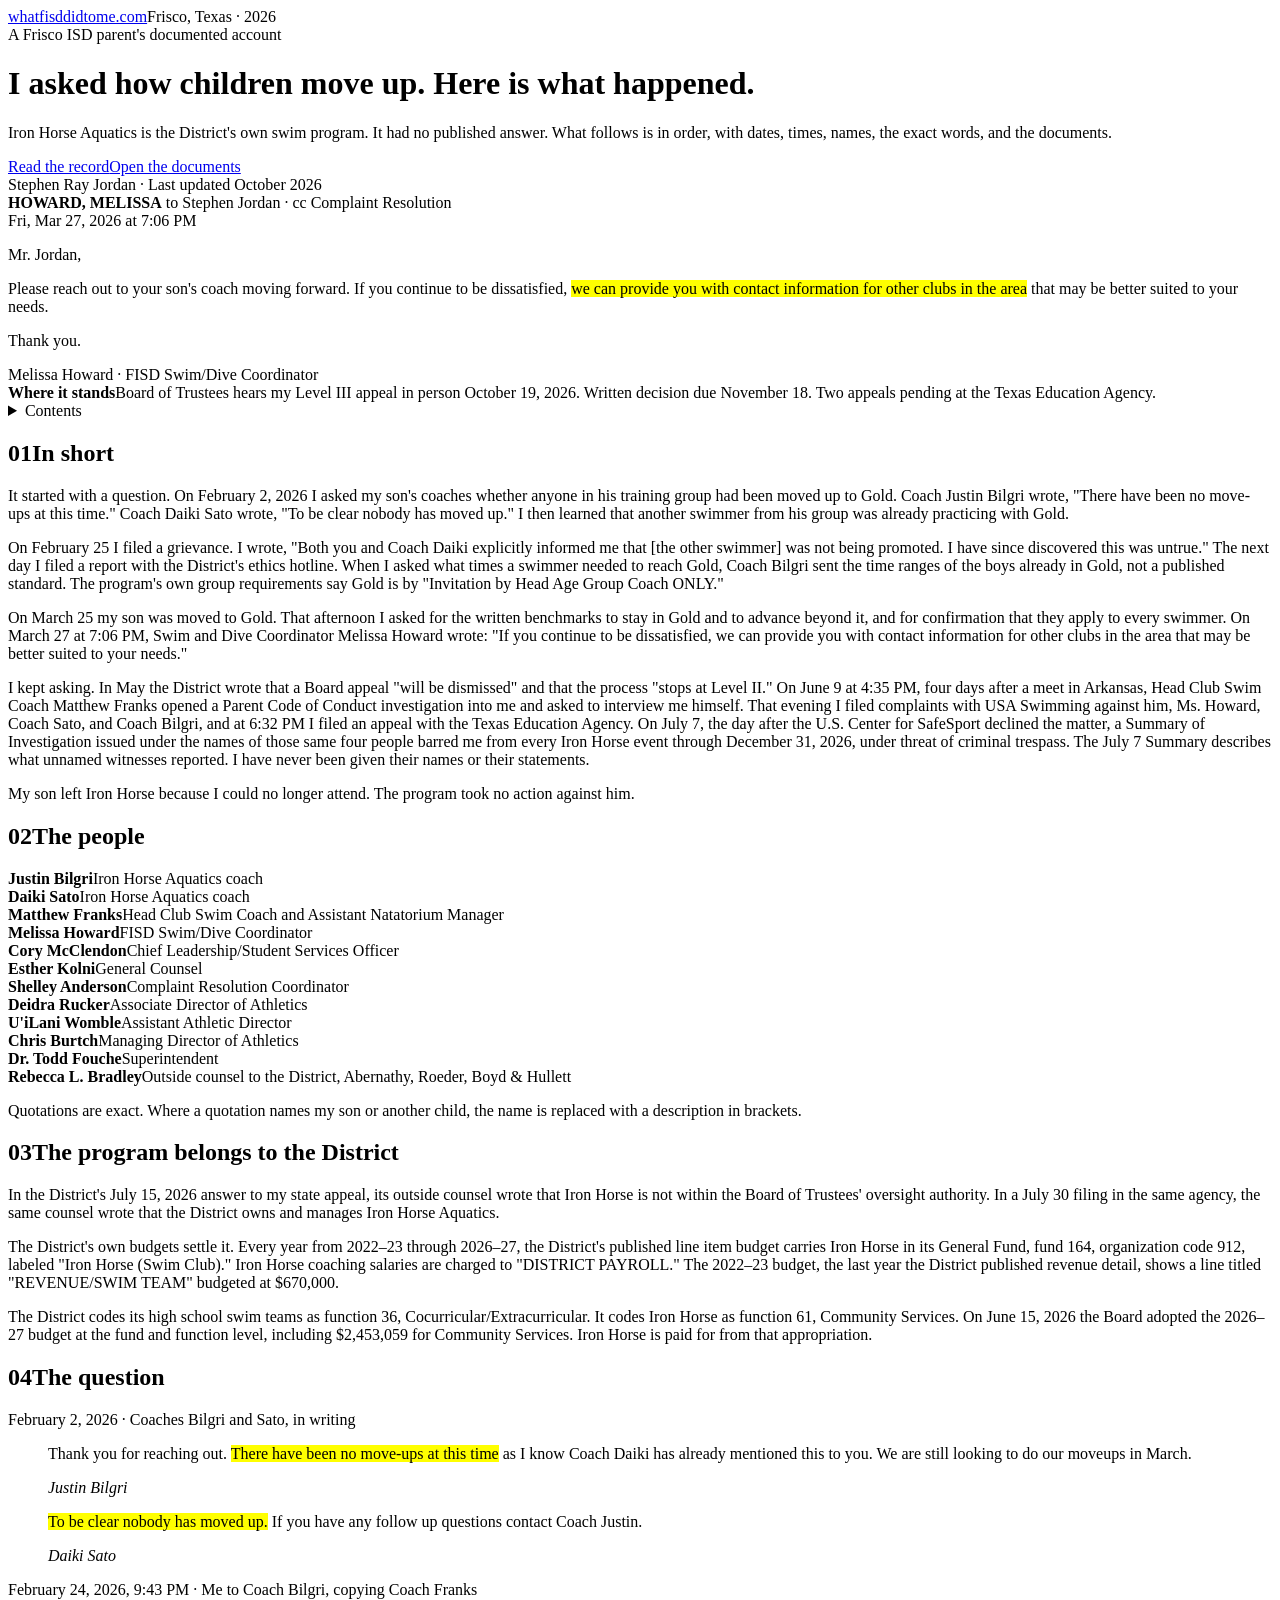
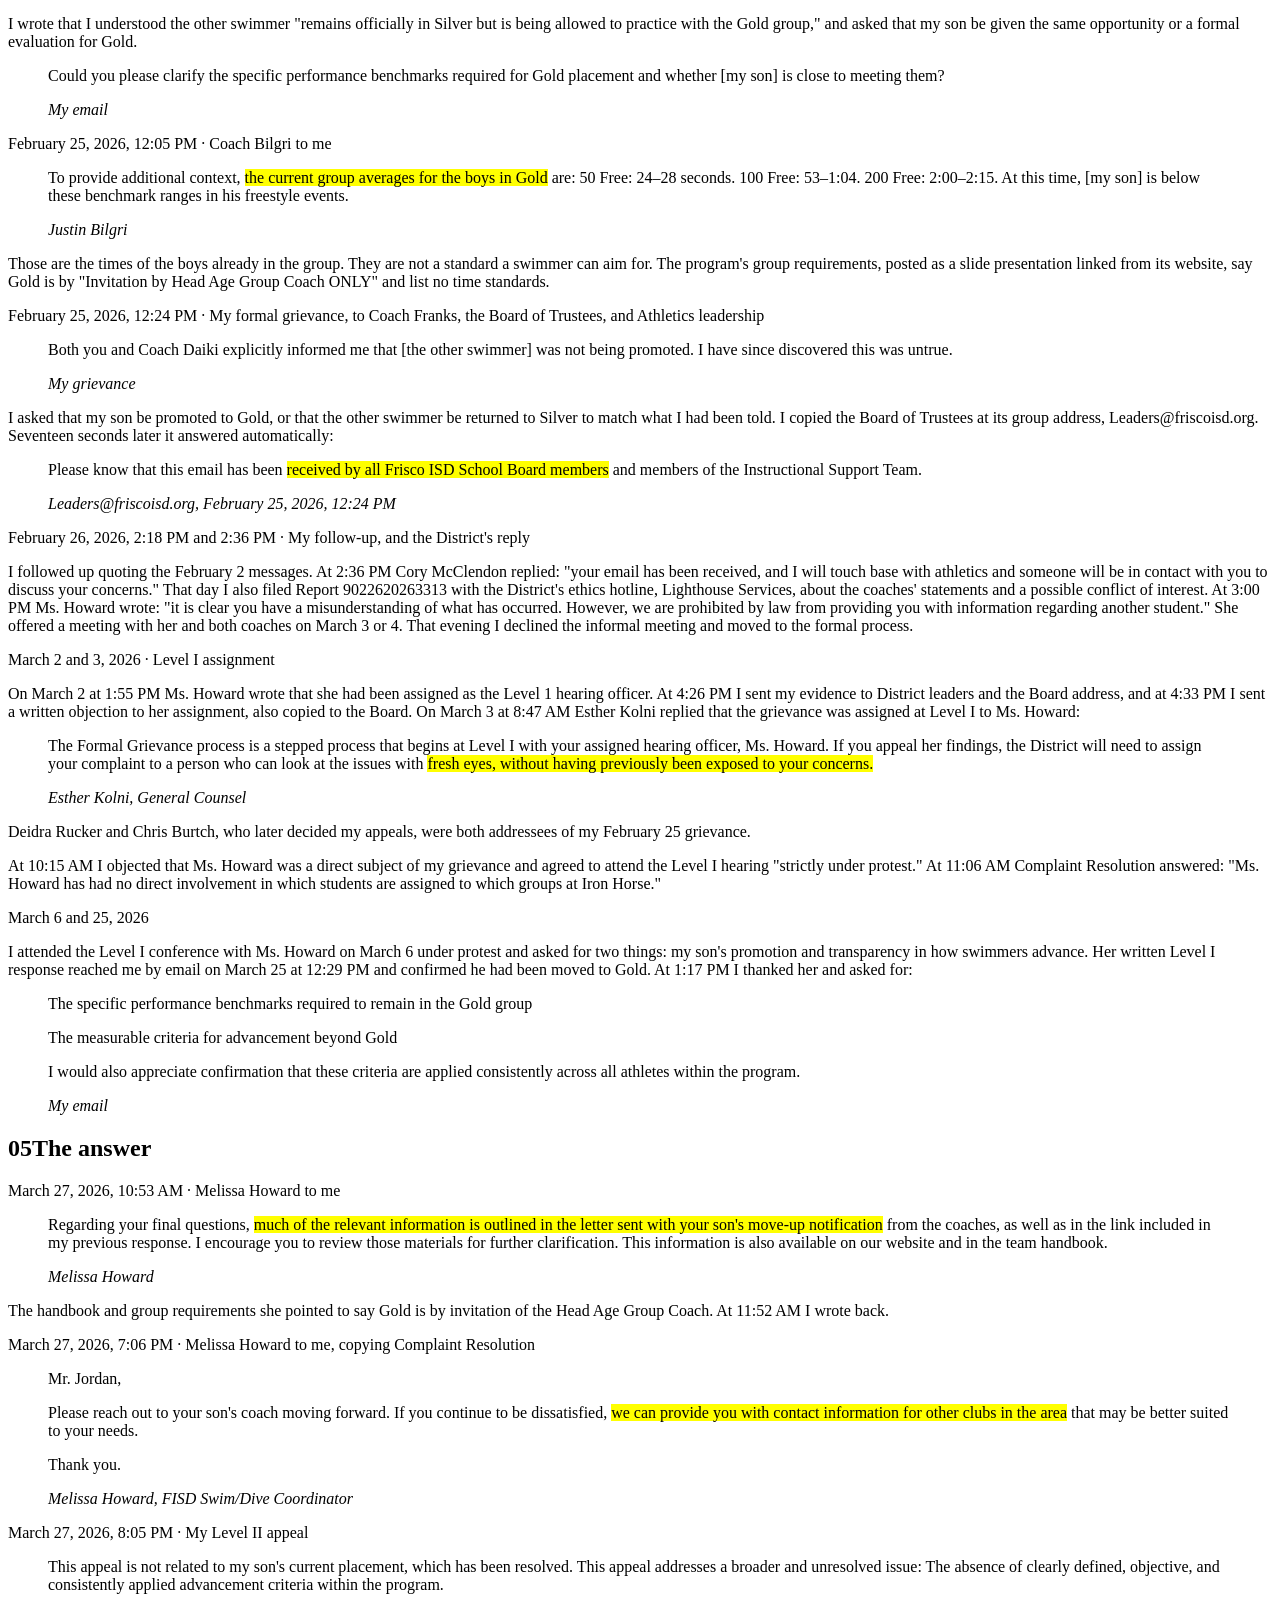
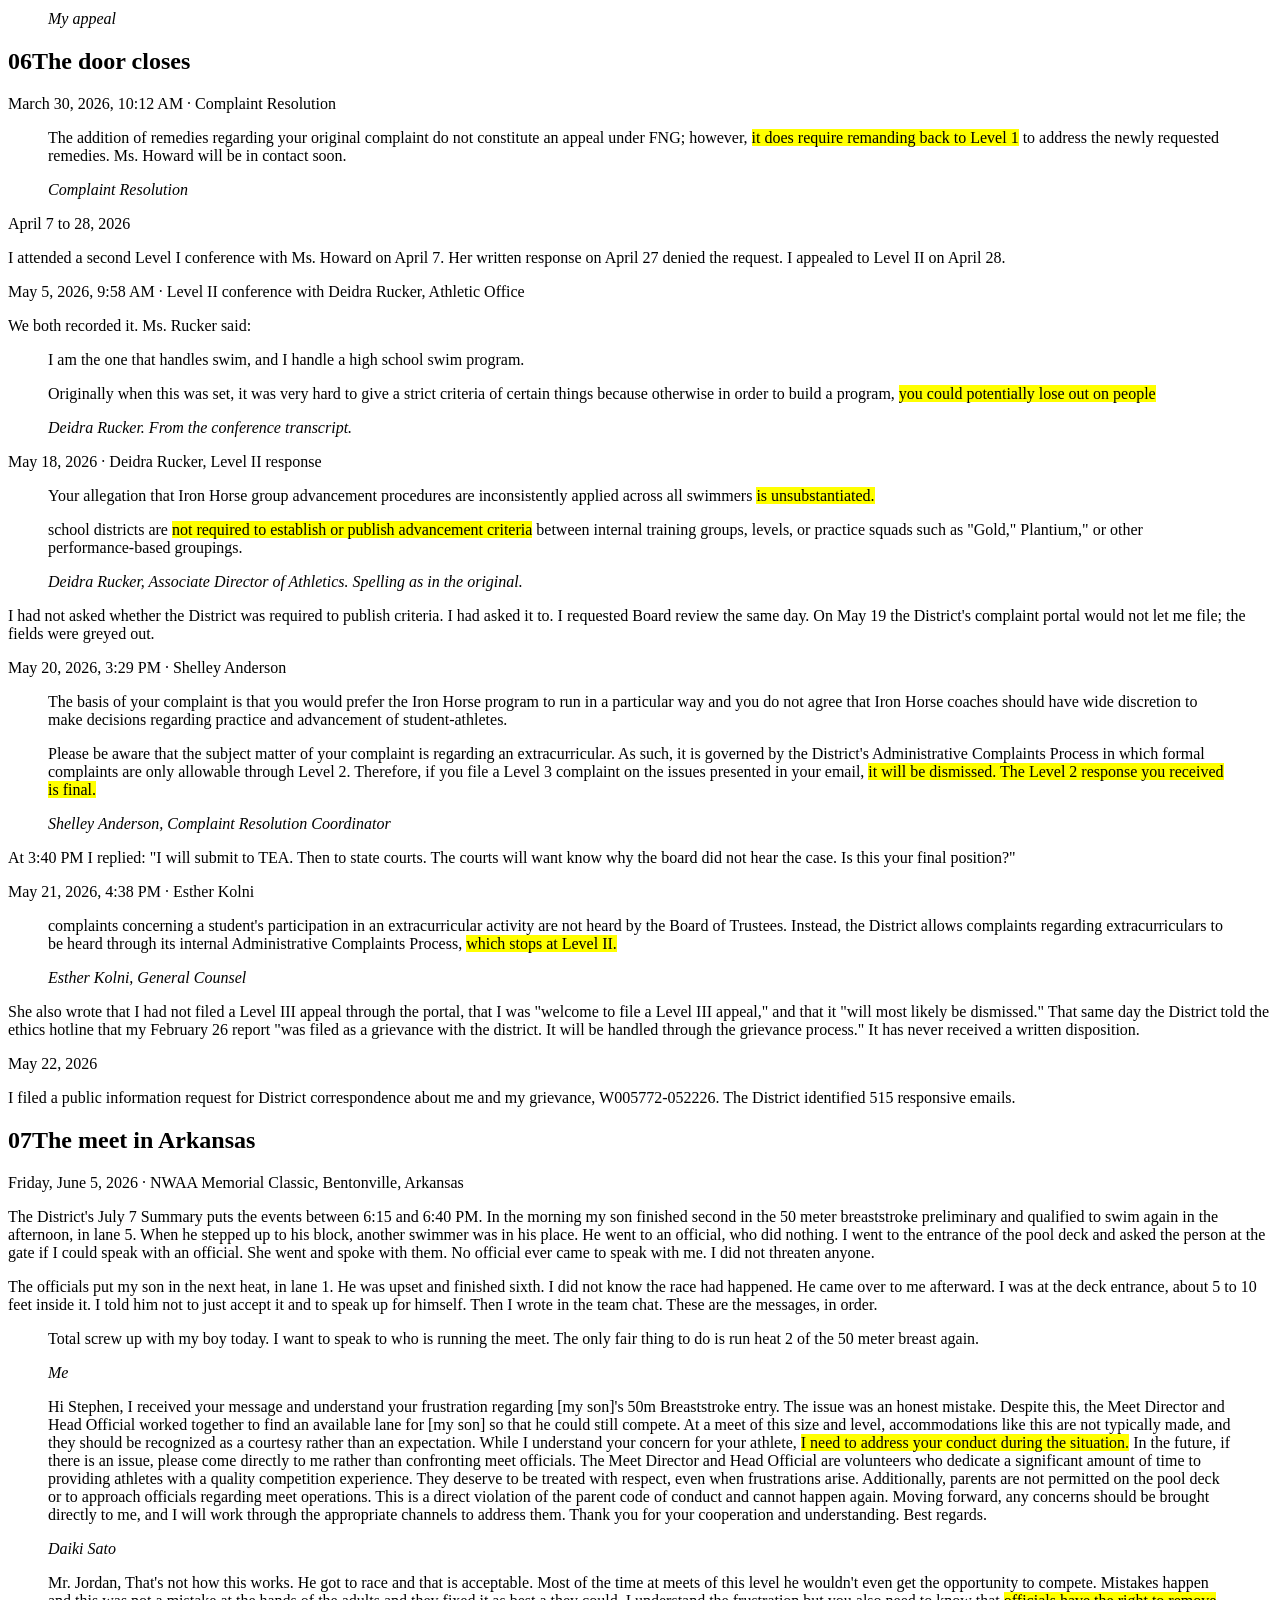
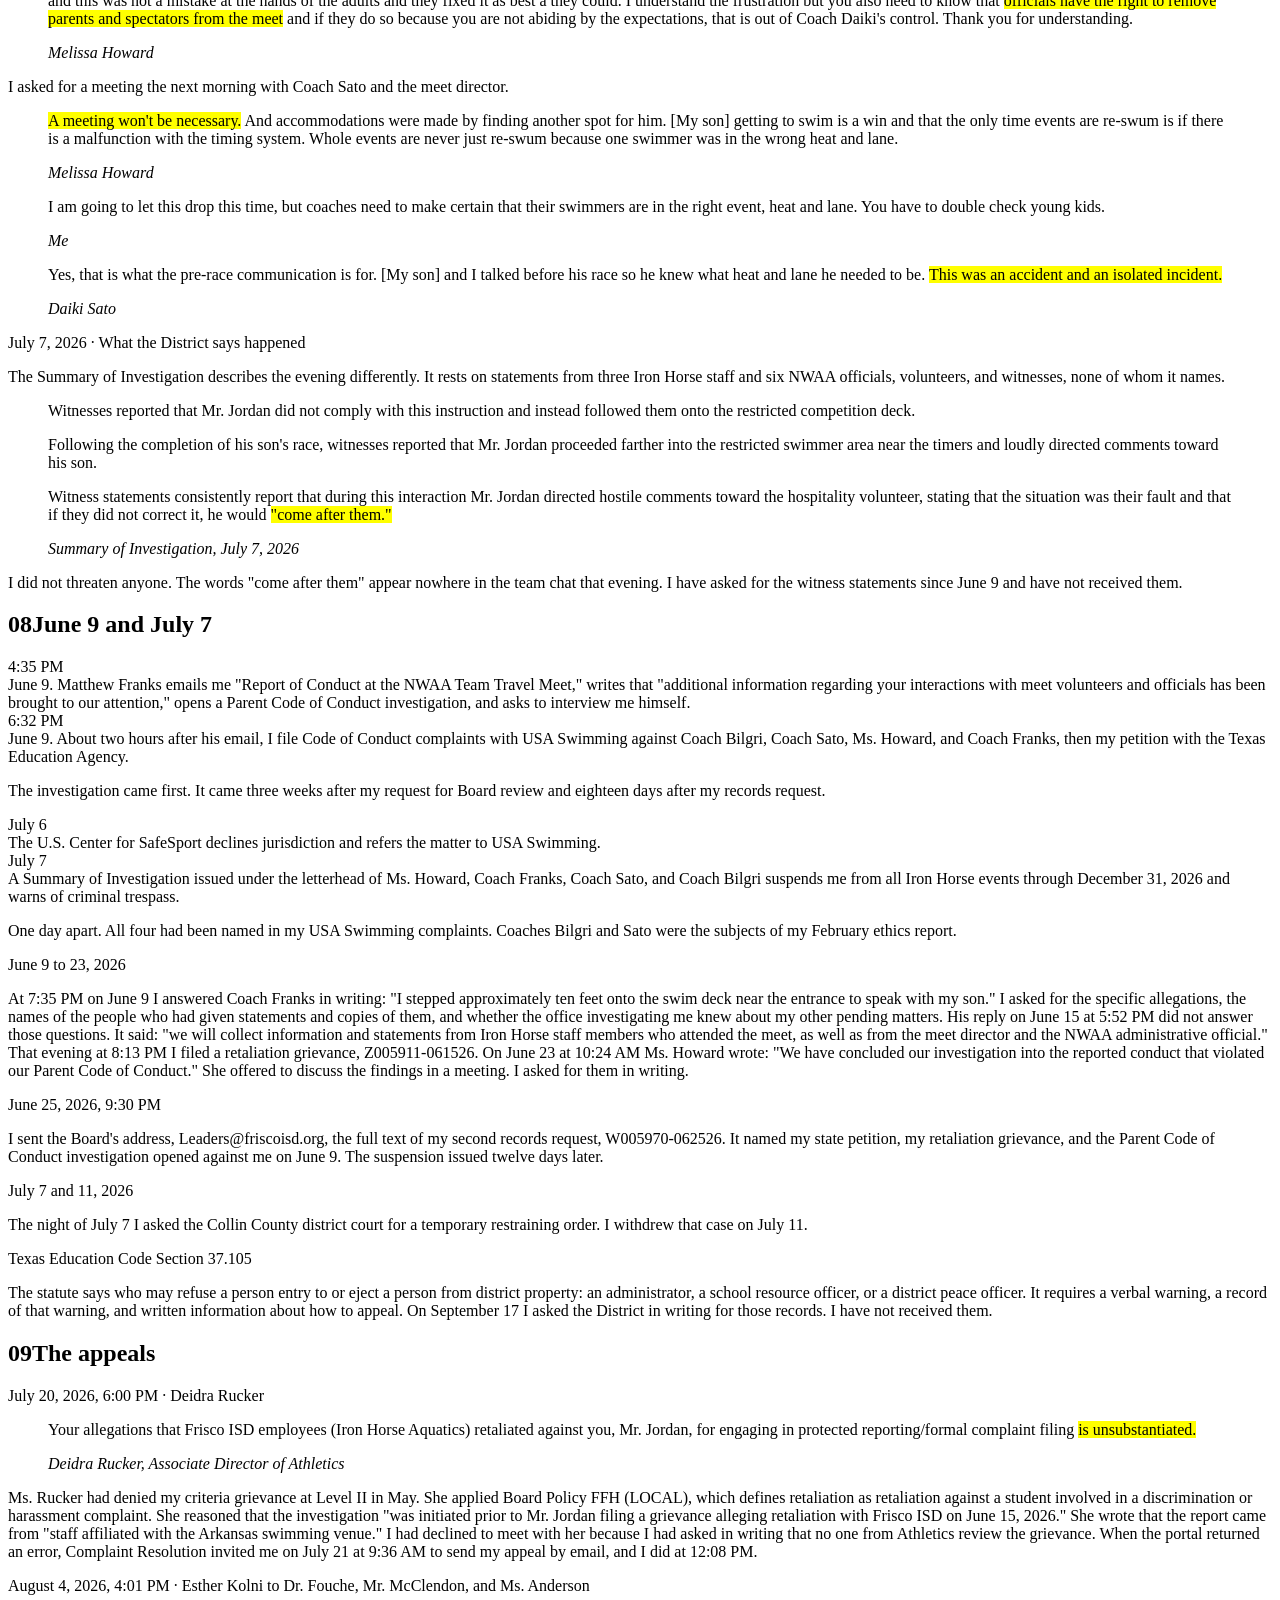
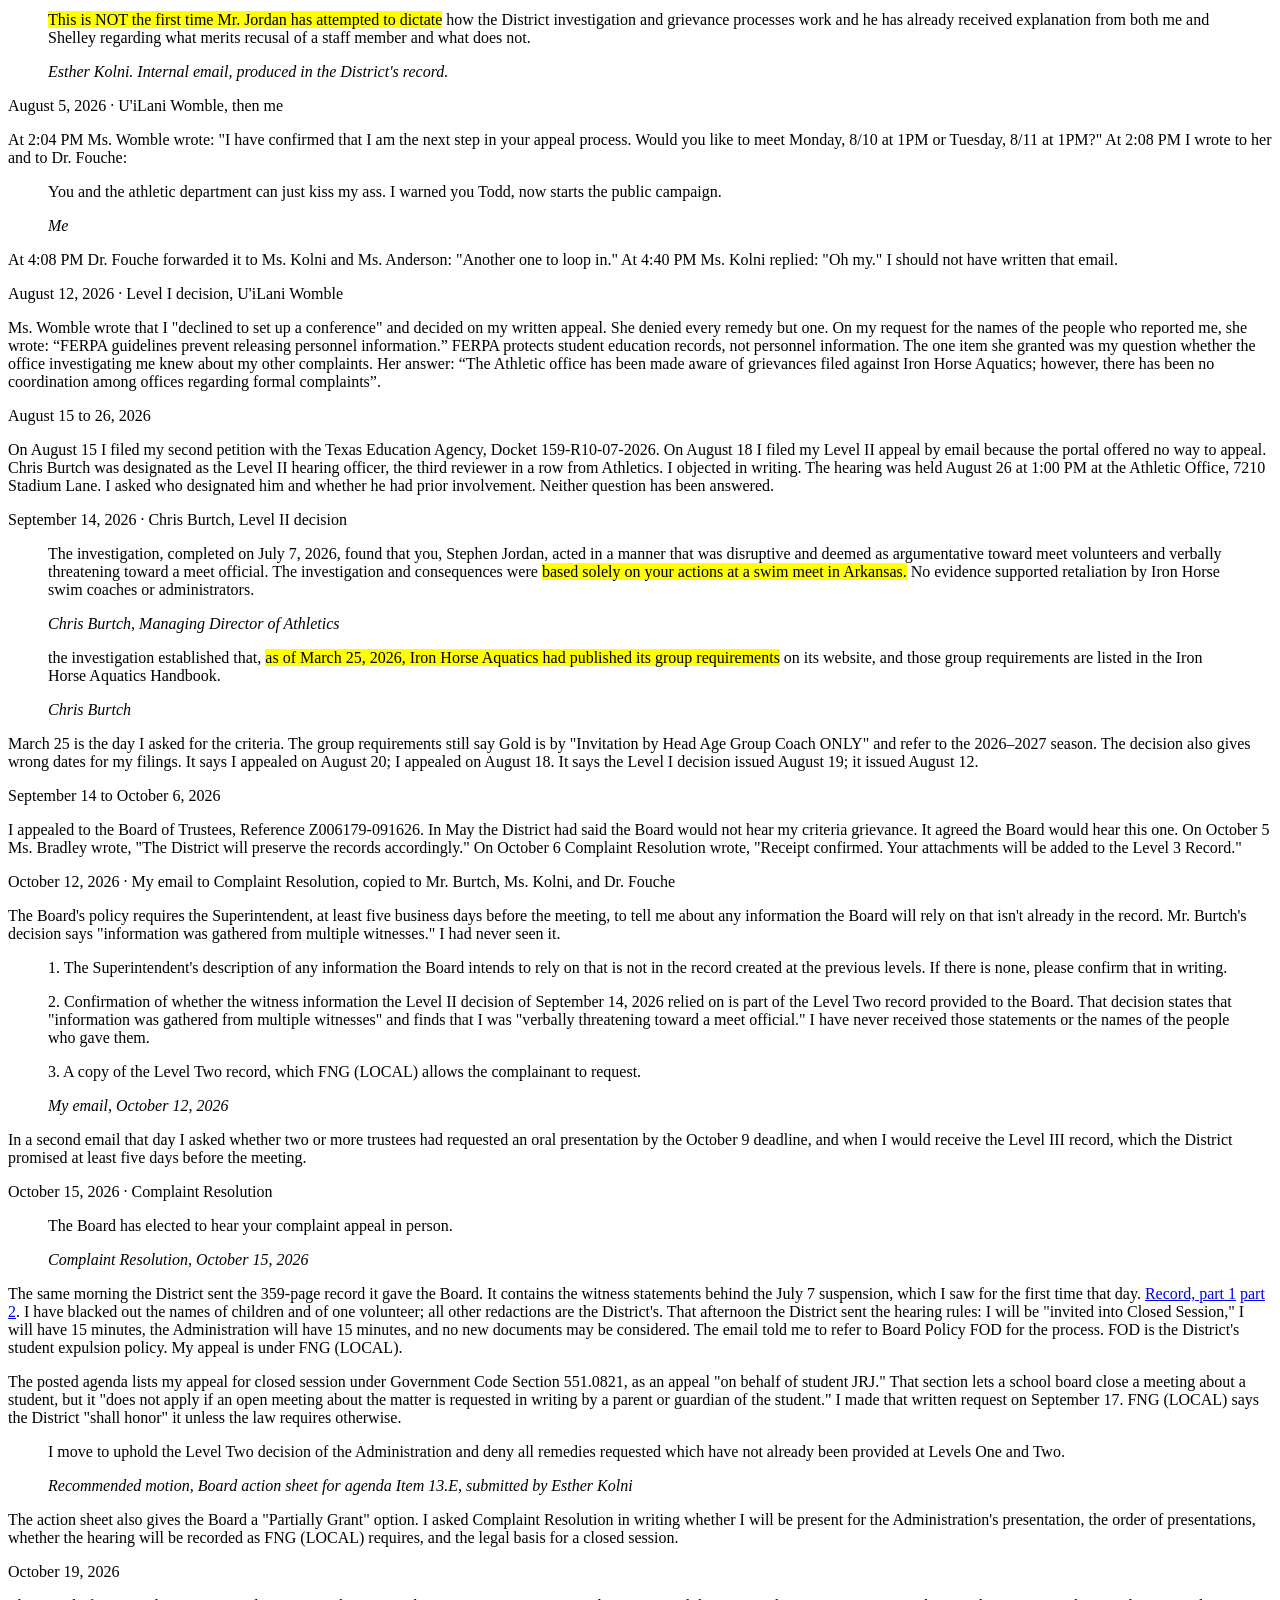
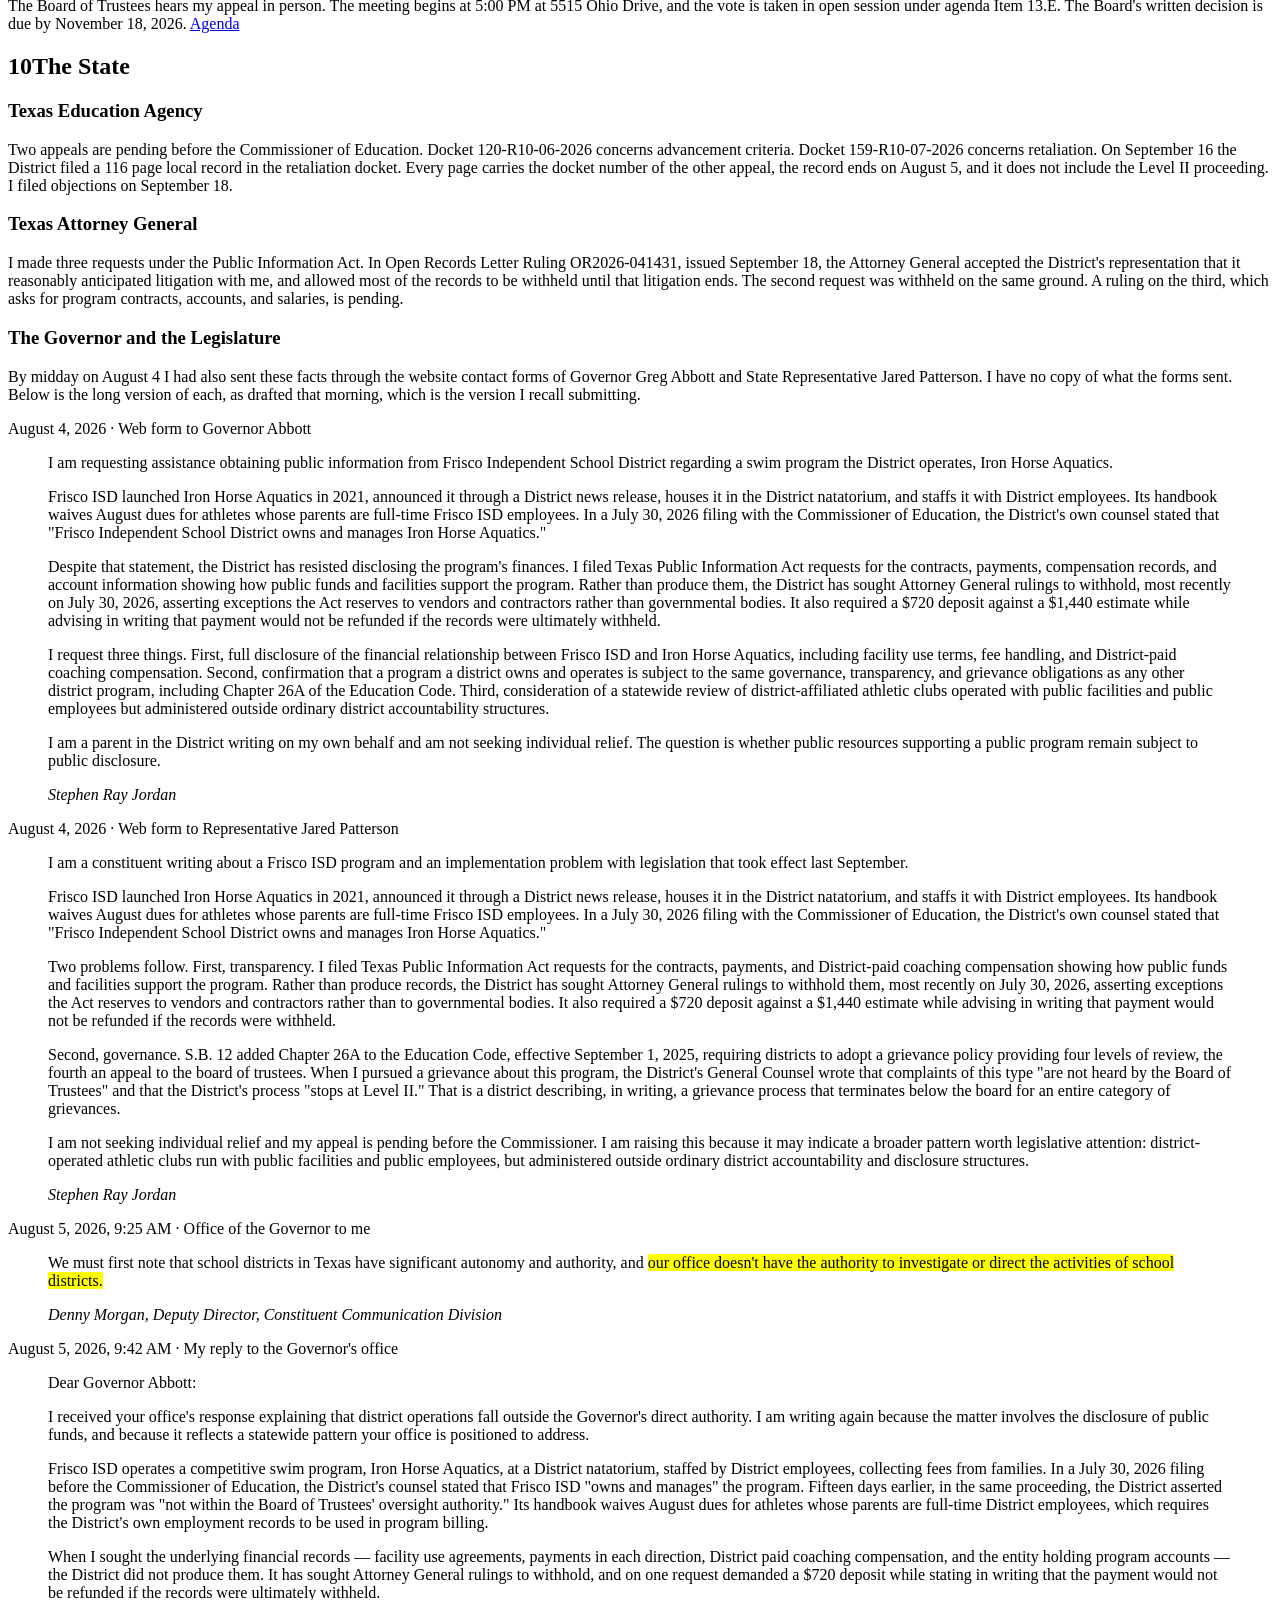
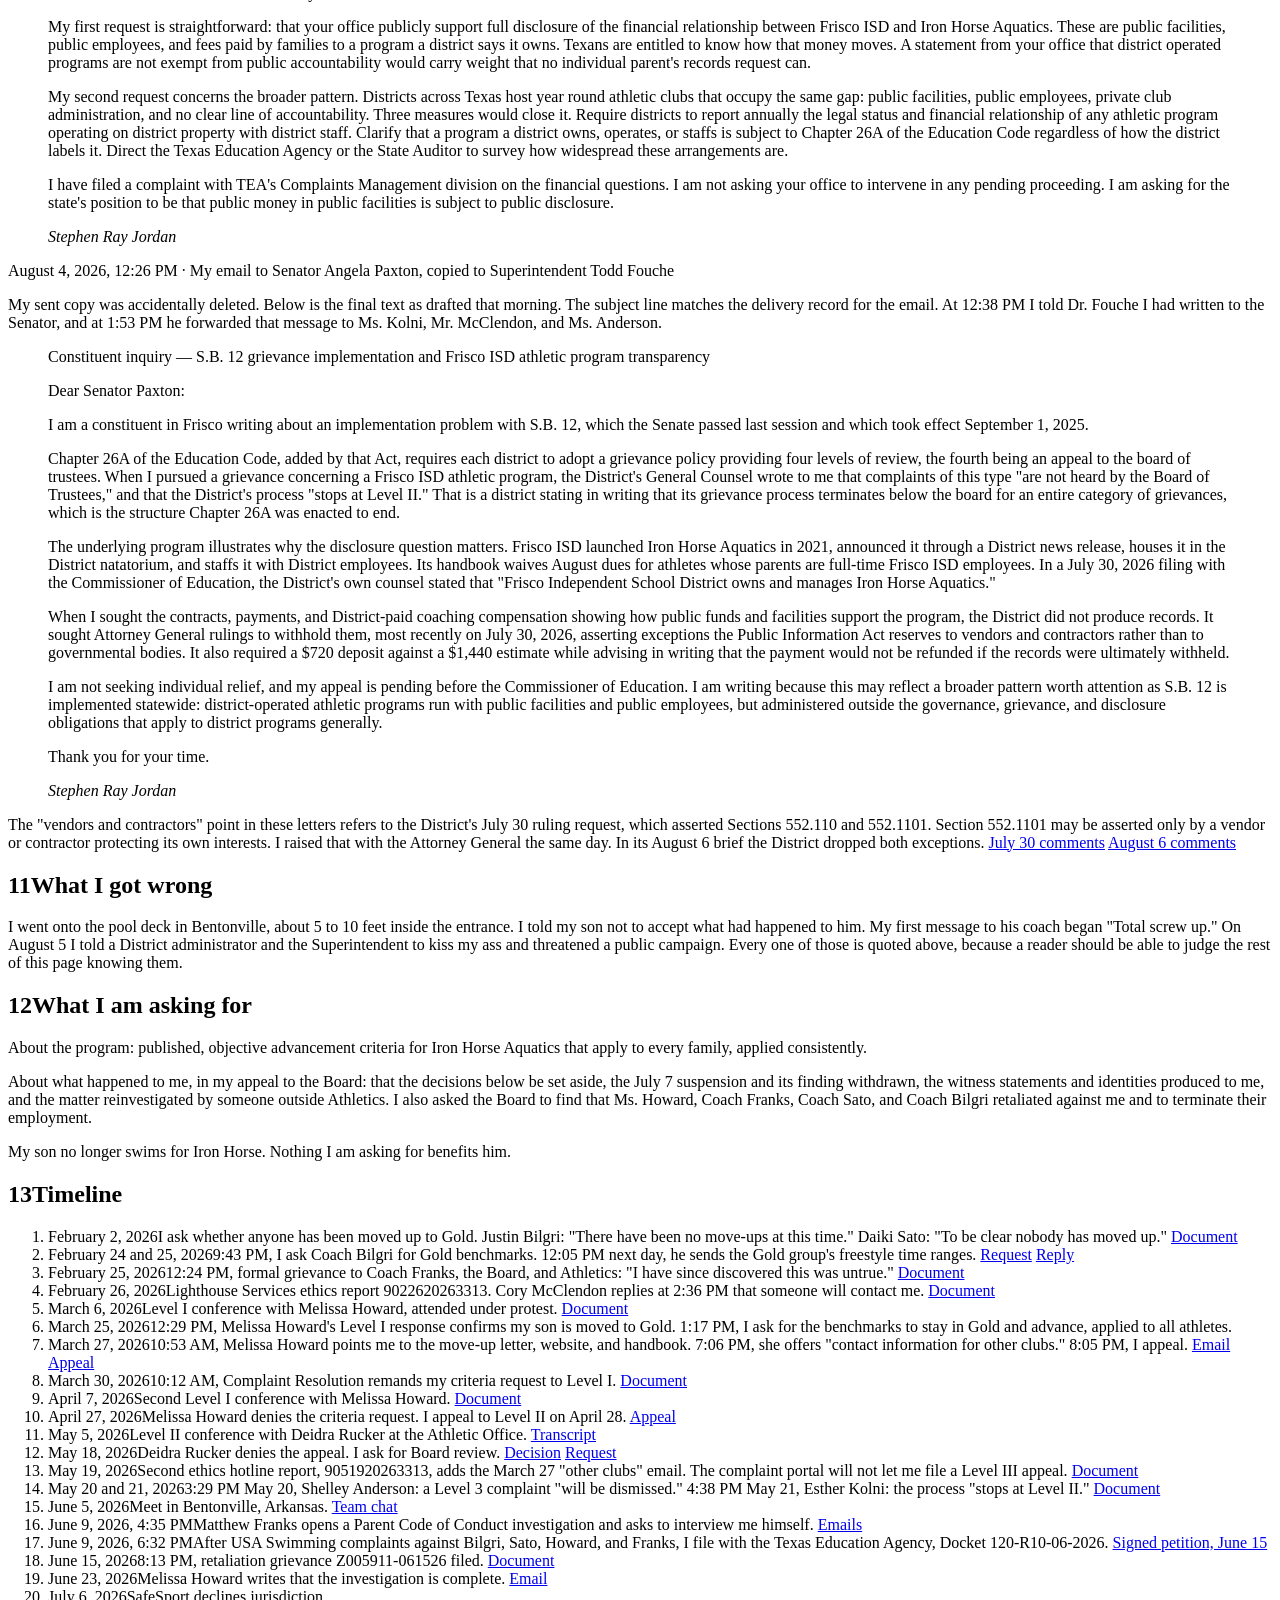
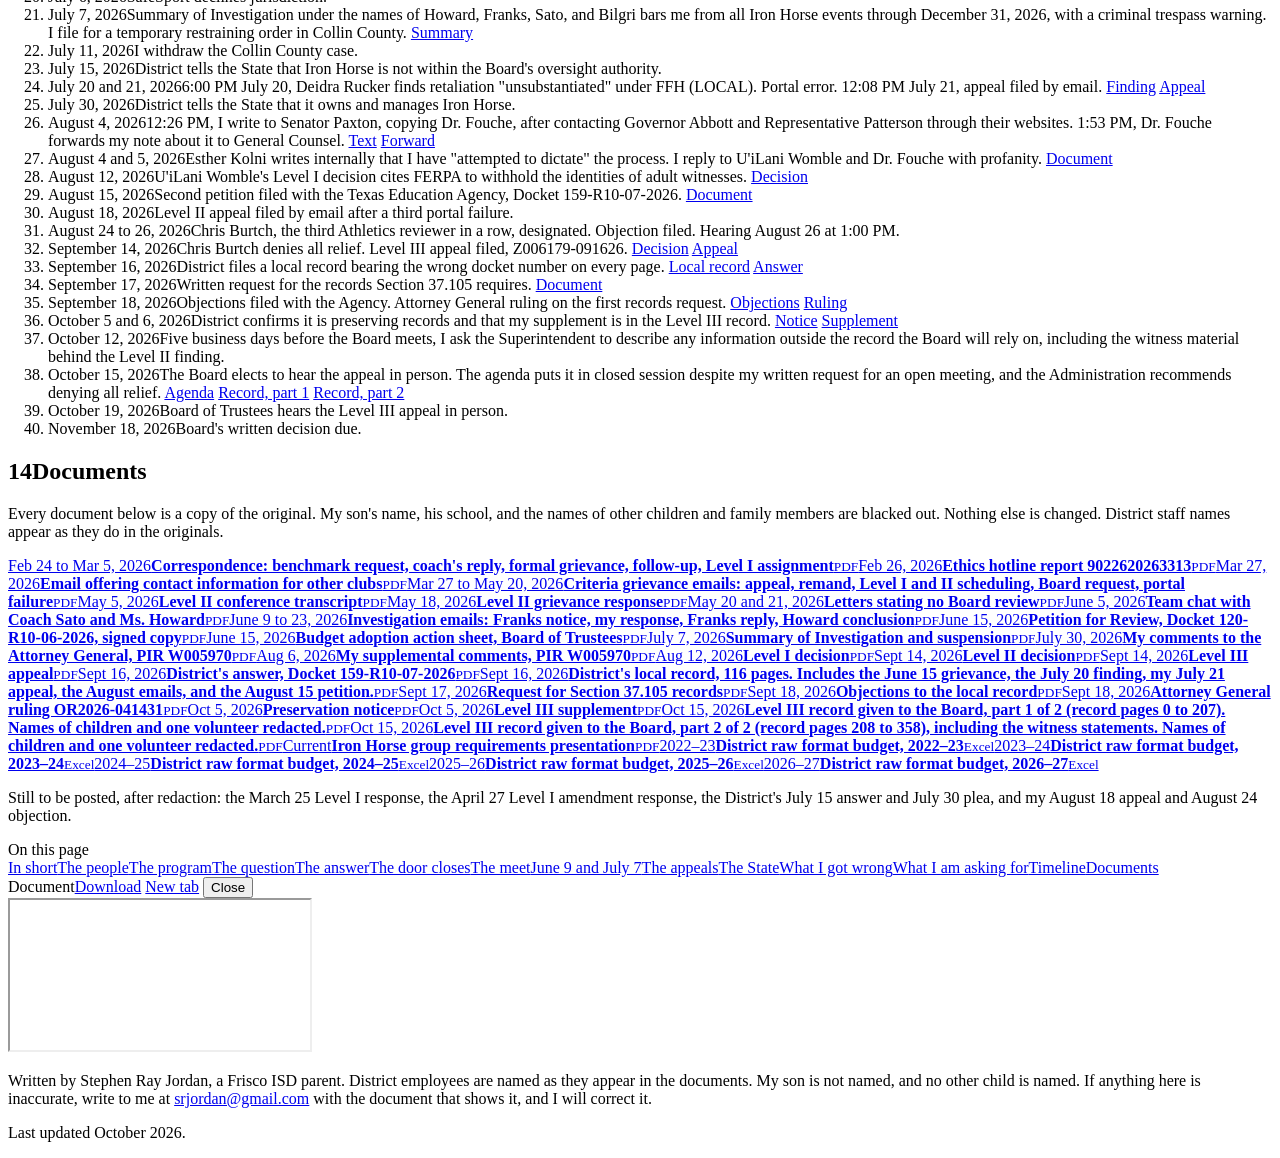
==== commit b74252fe: "Correct meet date to Friday, June 5, 2026" ====
--- a/public/index.html
+++ b/public/index.html
@@ -50,7 +50,7 @@
   <p>It started with a question. On February 2, 2026 I asked my son's coaches whether anyone in his training group had been moved up to Gold. Coach Justin Bilgri wrote, "There have been no move-ups at this time." Coach Daiki Sato wrote, "To be clear nobody has moved up." I then learned that another swimmer from his group was already practicing with Gold.</p>
   <p>On February 25 I filed a grievance. I wrote, "Both you and Coach Daiki explicitly informed me that [the other swimmer] was not being promoted. I have since discovered this was untrue." The next day I filed a report with the District's ethics hotline. When I asked what times a swimmer needed to reach Gold, Coach Bilgri sent the time ranges of the boys already in Gold, not a published standard. The program's own group requirements say Gold is by "Invitation by Head Age Group Coach ONLY."</p>
   <p>On March 25 my son was moved to Gold. That afternoon I asked for the written benchmarks to stay in Gold and to advance beyond it, and for confirmation that they apply to every swimmer. On March 27 at 7:06 PM, Swim and Dive Coordinator Melissa Howard wrote: "If you continue to be dissatisfied, we can provide you with contact information for other clubs in the area that may be better suited to your needs."</p>
-  <p>I kept asking. In May the District wrote that a Board appeal "will be dismissed" and that the process "stops at Level II." On June 9 at 4:35 PM, three days after a meet in Arkansas, Head Club Swim Coach Matthew Franks opened a Parent Code of Conduct investigation into me and asked to interview me himself. That evening I filed complaints with USA Swimming against him, Ms. Howard, Coach Sato, and Coach Bilgri, and at 6:32 PM I filed an appeal with the Texas Education Agency. On July 7, the day after the U.S. Center for SafeSport declined the matter, a Summary of Investigation issued under the names of those same four people barred me from every Iron Horse event through December 31, 2026, under threat of criminal trespass. The July 7 Summary describes what unnamed witnesses reported. I have never been given their names or their statements.</p>
+  <p>I kept asking. In May the District wrote that a Board appeal "will be dismissed" and that the process "stops at Level II." On June 9 at 4:35 PM, four days after a meet in Arkansas, Head Club Swim Coach Matthew Franks opened a Parent Code of Conduct investigation into me and asked to interview me himself. That evening I filed complaints with USA Swimming against him, Ms. Howard, Coach Sato, and Coach Bilgri, and at 6:32 PM I filed an appeal with the Texas Education Agency. On July 7, the day after the U.S. Center for SafeSport declined the matter, a Summary of Investigation issued under the names of those same four people barred me from every Iron Horse event through December 31, 2026, under threat of criminal trespass. The July 7 Summary describes what unnamed witnesses reported. I have never been given their names or their statements.</p>
   <p>My son left Iron Horse because I could no longer attend. The program took no action against him.</p>
 </section>
 
@@ -146,8 +146,8 @@
 
 <section id="bentonville">
   <h2><span class="num">07</span>The meet in Arkansas</h2>
-  <p class="when">Saturday, June 6, 2026 · NWAA Memorial Classic, Bentonville, Arkansas</p>
-  <p>The District's July 7 Summary dates it Friday, June 5, between 6:15 and 6:40 PM. In the morning my son finished second in the 50 meter breaststroke preliminary and qualified to swim again in the afternoon, in lane 5. When he stepped up to his block, another swimmer was in his place. He went to an official, who did nothing. I went to the entrance of the pool deck and asked the person at the gate if I could speak with an official. She went and spoke with them. No official ever came to speak with me. I did not threaten anyone.</p>
+  <p class="when">Friday, June 5, 2026 · NWAA Memorial Classic, Bentonville, Arkansas</p>
+  <p>The District's July 7 Summary puts the events between 6:15 and 6:40 PM. In the morning my son finished second in the 50 meter breaststroke preliminary and qualified to swim again in the afternoon, in lane 5. When he stepped up to his block, another swimmer was in his place. He went to an official, who did nothing. I went to the entrance of the pool deck and asked the person at the gate if I could speak with an official. She went and spoke with them. No official ever came to speak with me. I did not threaten anyone.</p>
   <p>The officials put my son in the next heat, in lane 1. He was upset and finished sixth. I did not know the race had happened. He came over to me afterward. I was at the deck entrance, about 5 to 10 feet inside it. I told him not to just accept it and to speak up for himself. Then I wrote in the team chat. These are the messages, in order.</p>
   <blockquote class="me"><p>Total screw up with my boy today. I want to speak to who is running the meet. The only fair thing to do is run heat 2 of the 50 meter breast again.</p><cite>Me</cite></blockquote>
   <blockquote class="d"><p>Hi Stephen, I received your message and understand your frustration regarding [my son]'s 50m Breaststroke entry. The issue was an honest mistake. Despite this, the Meet Director and Head Official worked together to find an available lane for [my son] so that he could still compete. At a meet of this size and level, accommodations like this are not typically made, and they should be recognized as a courtesy rather than an expectation. While I understand your concern for your athlete, <mark>I need to address your conduct during the situation.</mark> In the future, if there is an issue, please come directly to me rather than confronting meet officials. The Meet Director and Head Official are volunteers who dedicate a significant amount of time to providing athletes with a quality competition experience. They deserve to be treated with respect, even when frustrations arise. Additionally, parents are not permitted on the pool deck or to approach officials regarding meet operations. This is a direct violation of the parent code of conduct and cannot happen again. Moving forward, any concerns should be brought directly to me, and I will work through the appropriate channels to address them. Thank you for your cooperation and understanding. Best regards.</p><cite>Daiki Sato</cite></blockquote>
@@ -278,7 +278,7 @@
     <li><span class="when">May 18, 2026</span>Deidra Rucker denies the appeal. I ask for Board review. <span class="docs"><a href="/docs/2026-05-18_level_II_response.pdf" class="doc" target="_blank" rel="noopener">Decision</a> <a href="/docs/2026-03-27_to_05-20_criteria_grievance_emails.pdf#page=21" class="doc" target="_blank" rel="noopener">Request</a></span></li>
     <li><span class="when">May 19, 2026</span>Second ethics hotline report, 9051920263313, adds the March 27 "other clubs" email. The complaint portal will not let me file a Level III appeal. <span class="docs"><a href="/docs/2026-03-27_to_05-20_criteria_grievance_emails.pdf#page=25" class="doc" target="_blank" rel="noopener">Document</a></span></li>
     <li><span class="when">May 20 and 21, 2026</span>3:29 PM May 20, Shelley Anderson: a Level 3 complaint "will be dismissed." 4:38 PM May 21, Esther Kolni: the process "stops at Level II." <span class="docs"><a href="/docs/2026-05-20_and_21_no_board_review.pdf" class="doc" target="_blank" rel="noopener">Document</a></span></li>
-    <li><span class="when">June 6, 2026</span>Meet in Bentonville, Arkansas. The District dates it June 5. <span class="docs"><a href="/docs/2026-06-06_team_chat.pdf" class="doc" target="_blank" rel="noopener">Team chat</a></span></li>
+    <li><span class="when">June 5, 2026</span>Meet in Bentonville, Arkansas. <span class="docs"><a href="/docs/2026-06-06_team_chat.pdf" class="doc" target="_blank" rel="noopener">Team chat</a></span></li>
     <li class="key"><span class="when">June 9, 2026, 4:35 PM</span>Matthew Franks opens a Parent Code of Conduct investigation and asks to interview me himself. <span class="docs"><a href="/docs/2026-06-09_to_06-23_investigation_emails.pdf" class="doc" target="_blank" rel="noopener">Emails</a></span></li>
     <li class="key"><span class="when">June 9, 2026, 6:32 PM</span>After USA Swimming complaints against Bilgri, Sato, Howard, and Franks, I file with the Texas Education Agency, Docket 120-R10-06-2026. <span class="docs"><a href="/docs/2026-06-15_petition_for_review_120-R10-06-2026_signed.pdf" class="doc" target="_blank" rel="noopener">Signed petition, June 15</a></span></li>
     <li><span class="when">June 15, 2026</span>8:13 PM, retaliation grievance Z005911-061526 filed. <span class="docs"><a href="/docs/2026-09-16_district_local_record_159-R10-07-2026.pdf#page=2" class="doc" target="_blank" rel="noopener">Document</a></span></li>
@@ -310,7 +310,7 @@
 <section id="documents">
   <h2><span class="num">14</span>Documents</h2>
   <p>Every document below is a copy of the original. My son's name, his school, and the names of other children and family members are blacked out. Nothing else is changed. District staff names appear as they do in the originals.</p>
-  <div class="library"><a class="libdoc doc" href="/docs/2026-02-24_to_03-05_correspondence.pdf" data-title="Correspondence: benchmark request, coach's reply, formal grievance, follow-up, Level I assignment"><span>Feb 24 to Mar 5, 2026</span><b>Correspondence: benchmark request, coach's reply, formal grievance, follow-up, Level I assignment</b><small>PDF</small></a><a class="libdoc doc" href="/docs/2026-02-26_ethics_hotline_report.pdf" data-title="Ethics hotline report 9022620263313"><span>Feb 26, 2026</span><b>Ethics hotline report 9022620263313</b><small>PDF</small></a><a class="libdoc doc" href="/docs/2026-03-27_swim_and_dive_coordinator_email.pdf" data-title="Email offering contact information for other clubs"><span>Mar 27, 2026</span><b>Email offering contact information for other clubs</b><small>PDF</small></a><a class="libdoc doc" href="/docs/2026-03-27_to_05-20_criteria_grievance_emails.pdf" data-title="Criteria grievance emails: appeal, remand, Level I and II scheduling, Board request, portal failure"><span>Mar 27 to May 20, 2026</span><b>Criteria grievance emails: appeal, remand, Level I and II scheduling, Board request, portal failure</b><small>PDF</small></a><a class="libdoc doc" href="/docs/2026-05-05_level_II_conference_transcript.pdf" data-title="Level II conference transcript"><span>May 5, 2026</span><b>Level II conference transcript</b><small>PDF</small></a><a class="libdoc doc" href="/docs/2026-05-18_level_II_response.pdf" data-title="Level II grievance response"><span>May 18, 2026</span><b>Level II grievance response</b><small>PDF</small></a><a class="libdoc doc" href="/docs/2026-05-20_and_21_no_board_review.pdf" data-title="Letters stating no Board review"><span>May 20 and 21, 2026</span><b>Letters stating no Board review</b><small>PDF</small></a><a class="libdoc doc" href="/docs/2026-06-06_team_chat.pdf" data-title="Team chat, June 6"><span>June 6, 2026</span><b>Team chat with Coach Sato and Ms. Howard</b><small>PDF</small></a><a class="libdoc doc" href="/docs/2026-06-09_to_06-23_investigation_emails.pdf" data-title="Investigation emails"><span>June 9 to 23, 2026</span><b>Investigation emails: Franks notice, my response, Franks reply, Howard conclusion</b><small>PDF</small></a><a class="libdoc doc" href="/docs/2026-06-15_petition_for_review_120-R10-06-2026_signed.pdf" data-title="Petition for Review, Docket 120"><span>June 15, 2026</span><b>Petition for Review, Docket 120-R10-06-2026, signed copy</b><small>PDF</small></a><a class="libdoc doc" href="/docs/2026-06-15_budget_adoption_action_sheet.pdf" data-title="Budget adoption action sheet, Board of Trustees"><span>June 15, 2026</span><b>Budget adoption action sheet, Board of Trustees</b><small>PDF</small></a><a class="libdoc doc" href="/docs/2026-07-07_summary_of_investigation.pdf" data-title="Summary of Investigation"><span>July 7, 2026</span><b>Summary of Investigation and suspension</b><small>PDF</small></a><a class="libdoc doc" href="/docs/2026-07-30_requestor_comments_W005970.pdf" data-title="Comments to the Attorney General, W005970"><span>July 30, 2026</span><b>My comments to the Attorney General, PIR W005970</b><small>PDF</small></a><a class="libdoc doc" href="/docs/2026-08-06_supplemental_comments_W005970.pdf" data-title="Supplemental comments, W005970"><span>Aug 6, 2026</span><b>My supplemental comments, PIR W005970</b><small>PDF</small></a><a class="libdoc doc" href="/docs/2026-08-12_level_I_decision.pdf" data-title="Level I decision"><span>Aug 12, 2026</span><b>Level I decision</b><small>PDF</small></a><a class="libdoc doc" href="/docs/2026-09-14_level_II_decision.pdf" data-title="Level II decision"><span>Sept 14, 2026</span><b>Level II decision</b><small>PDF</small></a><a class="libdoc doc" href="/docs/2026-09-14_level_III_appeal.pdf" data-title="Level III appeal"><span>Sept 14, 2026</span><b>Level III appeal</b><small>PDF</small></a><a class="libdoc doc" href="/docs/2026-09-16_district_answer_159-R10-07-2026.pdf" data-title="District's answer, Docket 159-R10-07-2026"><span>Sept 16, 2026</span><b>District's answer, Docket 159-R10-07-2026</b><small>PDF</small></a><a class="libdoc doc" href="/docs/2026-09-16_district_local_record_159-R10-07-2026.pdf" data-title="District's local record, 116 pages"><span>Sept 16, 2026</span><b>District's local record, 116 pages. Includes the June 15 grievance, the July 20 finding, my July 21 appeal, the August emails, and the August 15 petition.</b><small>PDF</small></a><a class="libdoc doc" href="/docs/2026-09-17_section_37.105_records_request.pdf" data-title="Request for Section 37.105 records"><span>Sept 17, 2026</span><b>Request for Section 37.105 records</b><small>PDF</small></a><a class="libdoc doc" href="/docs/2026-09-18_objections_to_local_record.pdf" data-title="Objections to the local record"><span>Sept 18, 2026</span><b>Objections to the local record</b><small>PDF</small></a><a class="libdoc doc" href="/docs/2026-09-18_attorney_general_ruling_OR2026-041431.pdf" data-title="Attorney General ruling OR2026-041431"><span>Sept 18, 2026</span><b>Attorney General ruling OR2026-041431</b><small>PDF</small></a><a class="libdoc doc" href="/docs/2026-10-05_preservation_notice.pdf" data-title="Preservation notice"><span>Oct 5, 2026</span><b>Preservation notice</b><small>PDF</small></a><a class="libdoc doc" href="/docs/2026-10-05_level_III_supplement.pdf" data-title="Level III supplement"><span>Oct 5, 2026</span><b>Level III supplement</b><small>PDF</small></a><a class="libdoc doc" href="/docs/2026-10-15_level_III_board_record_part1_redacted.pdf" data-title="Level III record given to the Board, part 1"><span>Oct 15, 2026</span><b>Level III record given to the Board, part 1 of 2 (record pages 0 to 207). Names of children and one volunteer redacted.</b><small>PDF</small></a><a class="libdoc doc" href="/docs/2026-10-15_level_III_board_record_part2_redacted.pdf" data-title="Level III record given to the Board, part 2"><span>Oct 15, 2026</span><b>Level III record given to the Board, part 2 of 2 (record pages 208 to 358), including the witness statements. Names of children and one volunteer redacted.</b><small>PDF</small></a><a class="libdoc doc" href="/docs/iron_horse_group_requirements.pdf" data-title="Iron Horse group requirements presentation"><span>Current</span><b>Iron Horse group requirements presentation</b><small>PDF</small></a><a class="libdoc doc" href="/docs/fisd_raw_format_budget_2022-23.xlsx"><span>2022–23</span><b>District raw format budget, 2022–23</b><small>Excel</small></a><a class="libdoc doc" href="/docs/fisd_raw_format_budget_2023-24.xlsx"><span>2023–24</span><b>District raw format budget, 2023–24</b><small>Excel</small></a><a class="libdoc doc" href="/docs/fisd_raw_format_budget_2024-25.xlsx"><span>2024–25</span><b>District raw format budget, 2024–25</b><small>Excel</small></a><a class="libdoc doc" href="/docs/fisd_raw_format_budget_2025-26.xlsx"><span>2025–26</span><b>District raw format budget, 2025–26</b><small>Excel</small></a><a class="libdoc doc" href="/docs/fisd_raw_format_budget_2026-27.xlsx"><span>2026–27</span><b>District raw format budget, 2026–27</b><small>Excel</small></a></div>
+  <div class="library"><a class="libdoc doc" href="/docs/2026-02-24_to_03-05_correspondence.pdf" data-title="Correspondence: benchmark request, coach's reply, formal grievance, follow-up, Level I assignment"><span>Feb 24 to Mar 5, 2026</span><b>Correspondence: benchmark request, coach's reply, formal grievance, follow-up, Level I assignment</b><small>PDF</small></a><a class="libdoc doc" href="/docs/2026-02-26_ethics_hotline_report.pdf" data-title="Ethics hotline report 9022620263313"><span>Feb 26, 2026</span><b>Ethics hotline report 9022620263313</b><small>PDF</small></a><a class="libdoc doc" href="/docs/2026-03-27_swim_and_dive_coordinator_email.pdf" data-title="Email offering contact information for other clubs"><span>Mar 27, 2026</span><b>Email offering contact information for other clubs</b><small>PDF</small></a><a class="libdoc doc" href="/docs/2026-03-27_to_05-20_criteria_grievance_emails.pdf" data-title="Criteria grievance emails: appeal, remand, Level I and II scheduling, Board request, portal failure"><span>Mar 27 to May 20, 2026</span><b>Criteria grievance emails: appeal, remand, Level I and II scheduling, Board request, portal failure</b><small>PDF</small></a><a class="libdoc doc" href="/docs/2026-05-05_level_II_conference_transcript.pdf" data-title="Level II conference transcript"><span>May 5, 2026</span><b>Level II conference transcript</b><small>PDF</small></a><a class="libdoc doc" href="/docs/2026-05-18_level_II_response.pdf" data-title="Level II grievance response"><span>May 18, 2026</span><b>Level II grievance response</b><small>PDF</small></a><a class="libdoc doc" href="/docs/2026-05-20_and_21_no_board_review.pdf" data-title="Letters stating no Board review"><span>May 20 and 21, 2026</span><b>Letters stating no Board review</b><small>PDF</small></a><a class="libdoc doc" href="/docs/2026-06-06_team_chat.pdf" data-title="Team chat, June 5"><span>June 5, 2026</span><b>Team chat with Coach Sato and Ms. Howard</b><small>PDF</small></a><a class="libdoc doc" href="/docs/2026-06-09_to_06-23_investigation_emails.pdf" data-title="Investigation emails"><span>June 9 to 23, 2026</span><b>Investigation emails: Franks notice, my response, Franks reply, Howard conclusion</b><small>PDF</small></a><a class="libdoc doc" href="/docs/2026-06-15_petition_for_review_120-R10-06-2026_signed.pdf" data-title="Petition for Review, Docket 120"><span>June 15, 2026</span><b>Petition for Review, Docket 120-R10-06-2026, signed copy</b><small>PDF</small></a><a class="libdoc doc" href="/docs/2026-06-15_budget_adoption_action_sheet.pdf" data-title="Budget adoption action sheet, Board of Trustees"><span>June 15, 2026</span><b>Budget adoption action sheet, Board of Trustees</b><small>PDF</small></a><a class="libdoc doc" href="/docs/2026-07-07_summary_of_investigation.pdf" data-title="Summary of Investigation"><span>July 7, 2026</span><b>Summary of Investigation and suspension</b><small>PDF</small></a><a class="libdoc doc" href="/docs/2026-07-30_requestor_comments_W005970.pdf" data-title="Comments to the Attorney General, W005970"><span>July 30, 2026</span><b>My comments to the Attorney General, PIR W005970</b><small>PDF</small></a><a class="libdoc doc" href="/docs/2026-08-06_supplemental_comments_W005970.pdf" data-title="Supplemental comments, W005970"><span>Aug 6, 2026</span><b>My supplemental comments, PIR W005970</b><small>PDF</small></a><a class="libdoc doc" href="/docs/2026-08-12_level_I_decision.pdf" data-title="Level I decision"><span>Aug 12, 2026</span><b>Level I decision</b><small>PDF</small></a><a class="libdoc doc" href="/docs/2026-09-14_level_II_decision.pdf" data-title="Level II decision"><span>Sept 14, 2026</span><b>Level II decision</b><small>PDF</small></a><a class="libdoc doc" href="/docs/2026-09-14_level_III_appeal.pdf" data-title="Level III appeal"><span>Sept 14, 2026</span><b>Level III appeal</b><small>PDF</small></a><a class="libdoc doc" href="/docs/2026-09-16_district_answer_159-R10-07-2026.pdf" data-title="District's answer, Docket 159-R10-07-2026"><span>Sept 16, 2026</span><b>District's answer, Docket 159-R10-07-2026</b><small>PDF</small></a><a class="libdoc doc" href="/docs/2026-09-16_district_local_record_159-R10-07-2026.pdf" data-title="District's local record, 116 pages"><span>Sept 16, 2026</span><b>District's local record, 116 pages. Includes the June 15 grievance, the July 20 finding, my July 21 appeal, the August emails, and the August 15 petition.</b><small>PDF</small></a><a class="libdoc doc" href="/docs/2026-09-17_section_37.105_records_request.pdf" data-title="Request for Section 37.105 records"><span>Sept 17, 2026</span><b>Request for Section 37.105 records</b><small>PDF</small></a><a class="libdoc doc" href="/docs/2026-09-18_objections_to_local_record.pdf" data-title="Objections to the local record"><span>Sept 18, 2026</span><b>Objections to the local record</b><small>PDF</small></a><a class="libdoc doc" href="/docs/2026-09-18_attorney_general_ruling_OR2026-041431.pdf" data-title="Attorney General ruling OR2026-041431"><span>Sept 18, 2026</span><b>Attorney General ruling OR2026-041431</b><small>PDF</small></a><a class="libdoc doc" href="/docs/2026-10-05_preservation_notice.pdf" data-title="Preservation notice"><span>Oct 5, 2026</span><b>Preservation notice</b><small>PDF</small></a><a class="libdoc doc" href="/docs/2026-10-05_level_III_supplement.pdf" data-title="Level III supplement"><span>Oct 5, 2026</span><b>Level III supplement</b><small>PDF</small></a><a class="libdoc doc" href="/docs/2026-10-15_level_III_board_record_part1_redacted.pdf" data-title="Level III record given to the Board, part 1"><span>Oct 15, 2026</span><b>Level III record given to the Board, part 1 of 2 (record pages 0 to 207). Names of children and one volunteer redacted.</b><small>PDF</small></a><a class="libdoc doc" href="/docs/2026-10-15_level_III_board_record_part2_redacted.pdf" data-title="Level III record given to the Board, part 2"><span>Oct 15, 2026</span><b>Level III record given to the Board, part 2 of 2 (record pages 208 to 358), including the witness statements. Names of children and one volunteer redacted.</b><small>PDF</small></a><a class="libdoc doc" href="/docs/iron_horse_group_requirements.pdf" data-title="Iron Horse group requirements presentation"><span>Current</span><b>Iron Horse group requirements presentation</b><small>PDF</small></a><a class="libdoc doc" href="/docs/fisd_raw_format_budget_2022-23.xlsx"><span>2022–23</span><b>District raw format budget, 2022–23</b><small>Excel</small></a><a class="libdoc doc" href="/docs/fisd_raw_format_budget_2023-24.xlsx"><span>2023–24</span><b>District raw format budget, 2023–24</b><small>Excel</small></a><a class="libdoc doc" href="/docs/fisd_raw_format_budget_2024-25.xlsx"><span>2024–25</span><b>District raw format budget, 2024–25</b><small>Excel</small></a><a class="libdoc doc" href="/docs/fisd_raw_format_budget_2025-26.xlsx"><span>2025–26</span><b>District raw format budget, 2025–26</b><small>Excel</small></a><a class="libdoc doc" href="/docs/fisd_raw_format_budget_2026-27.xlsx"><span>2026–27</span><b>District raw format budget, 2026–27</b><small>Excel</small></a></div>
   <p class="note">Still to be posted, after redaction: the March 25 Level I response, the April 27 Level I amendment response, the District's July 15 answer and July 30 plea, and my August 18 appeal and August 24 objection.</p>
 </section>
 
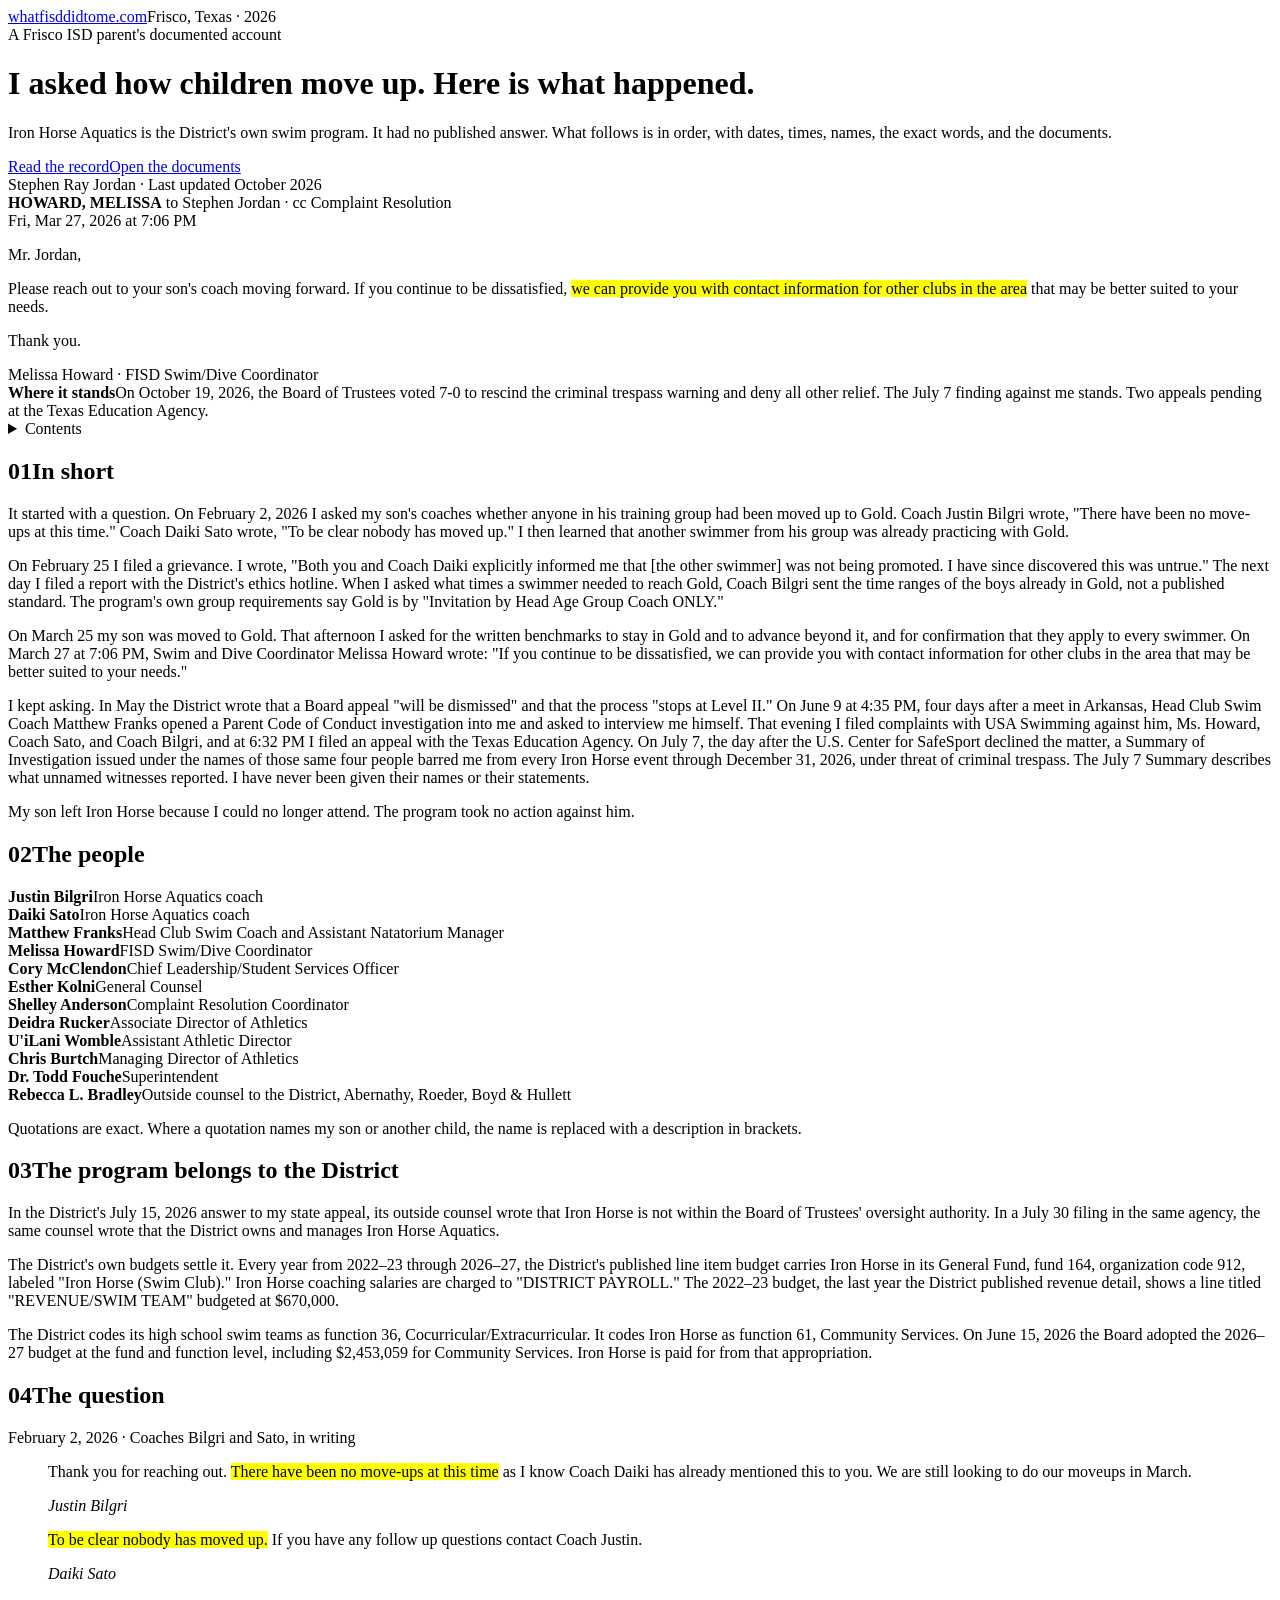
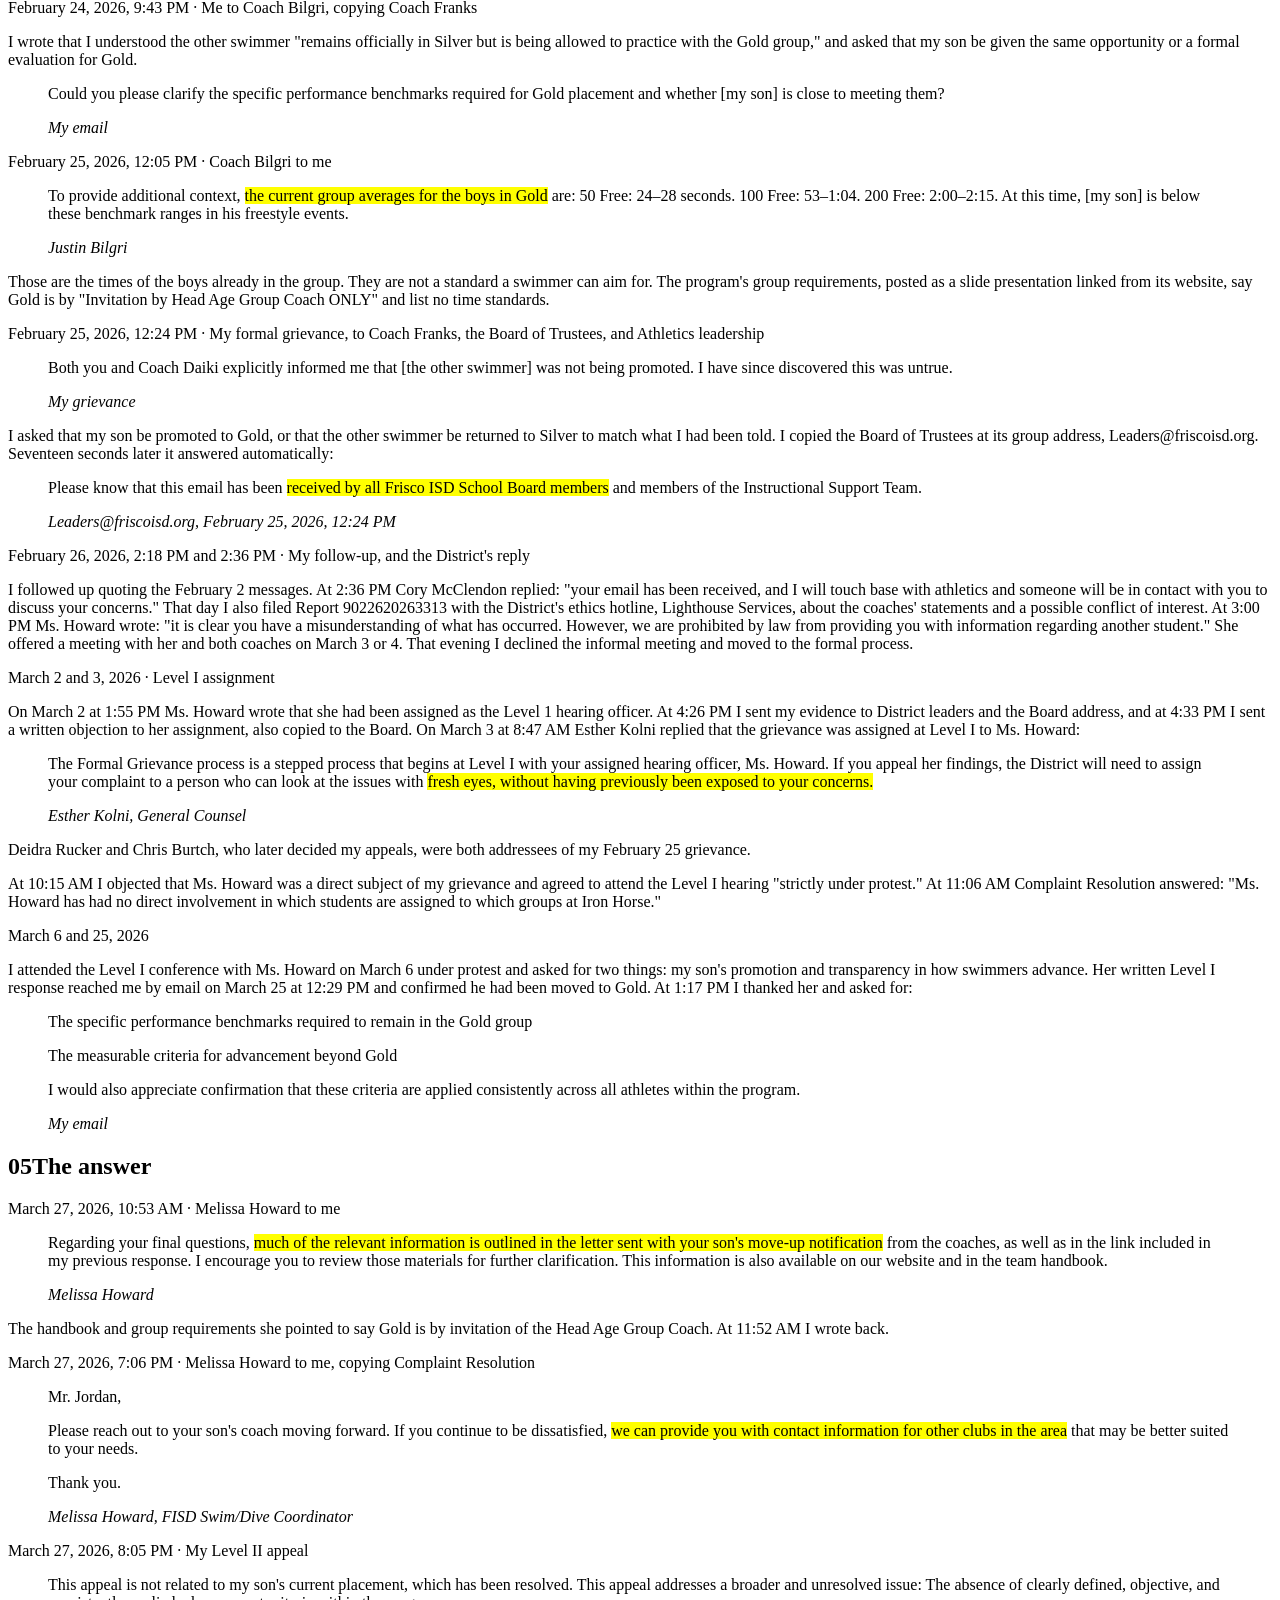
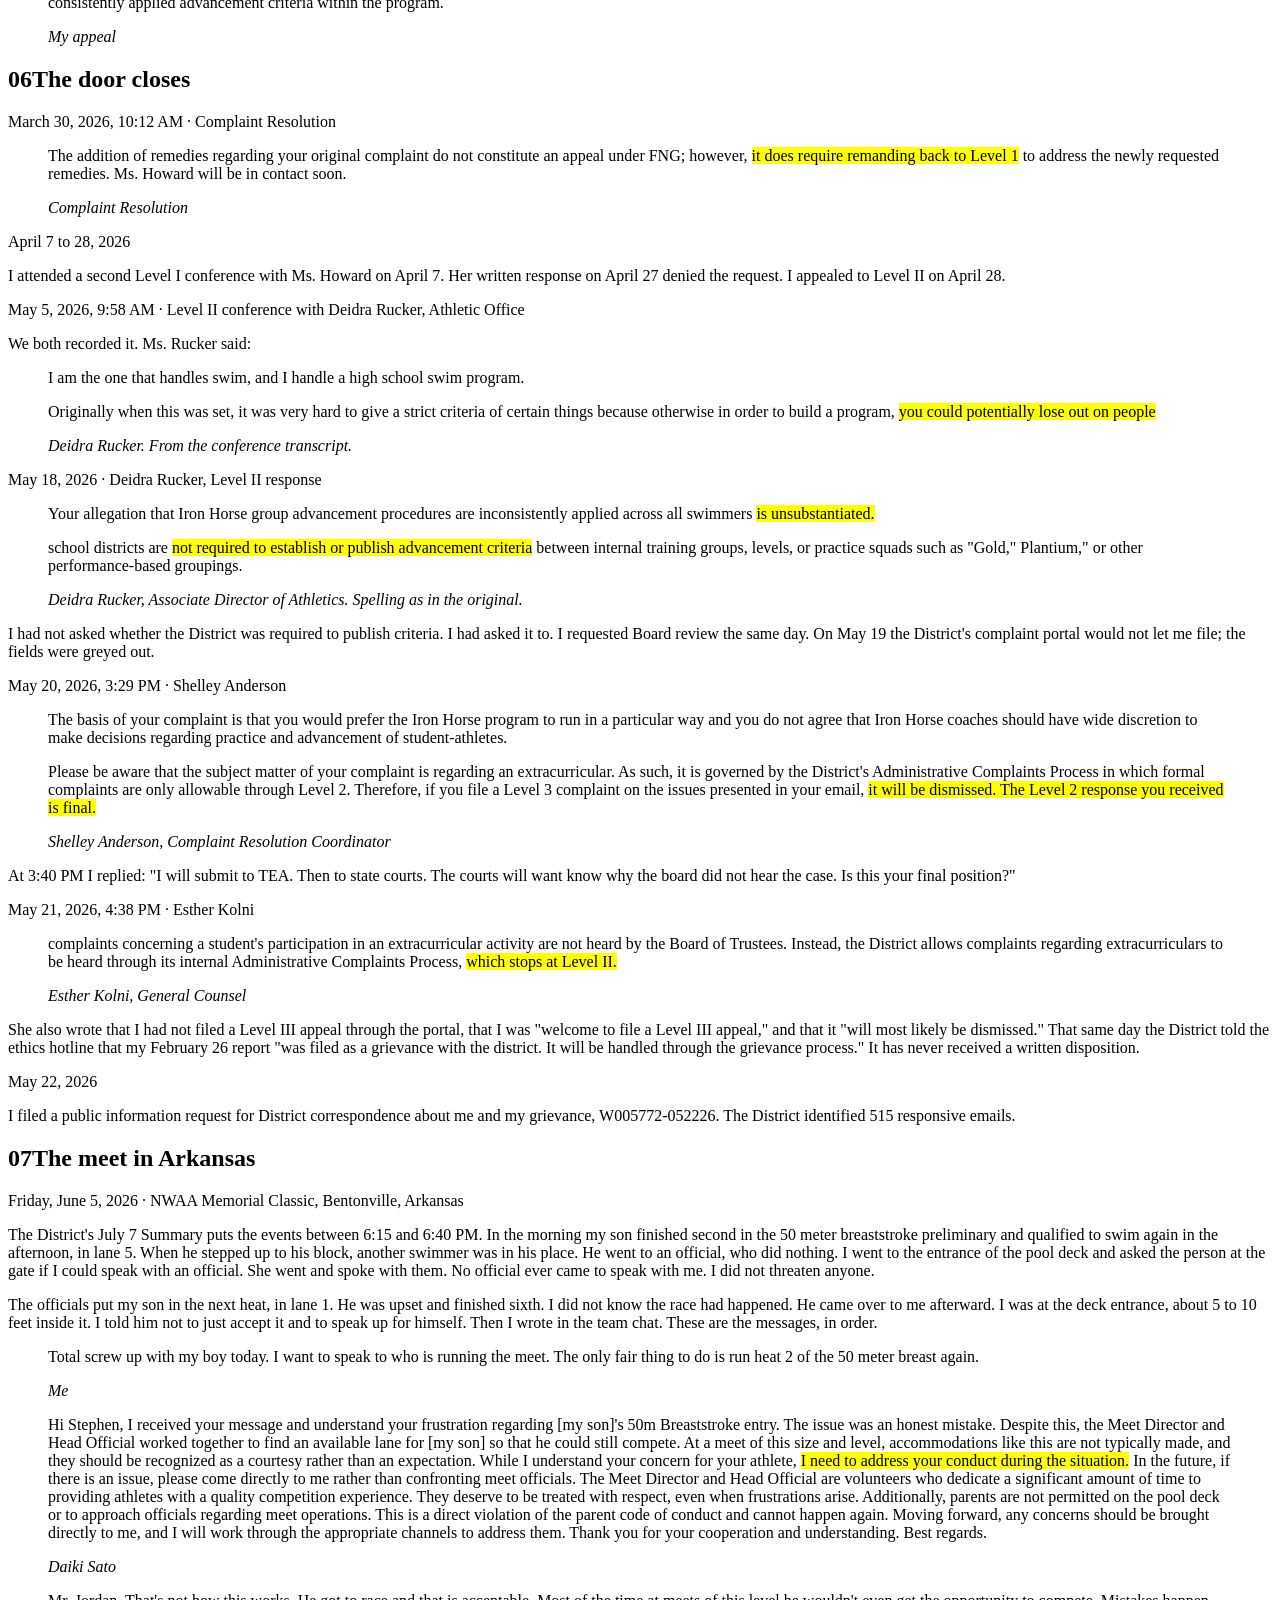
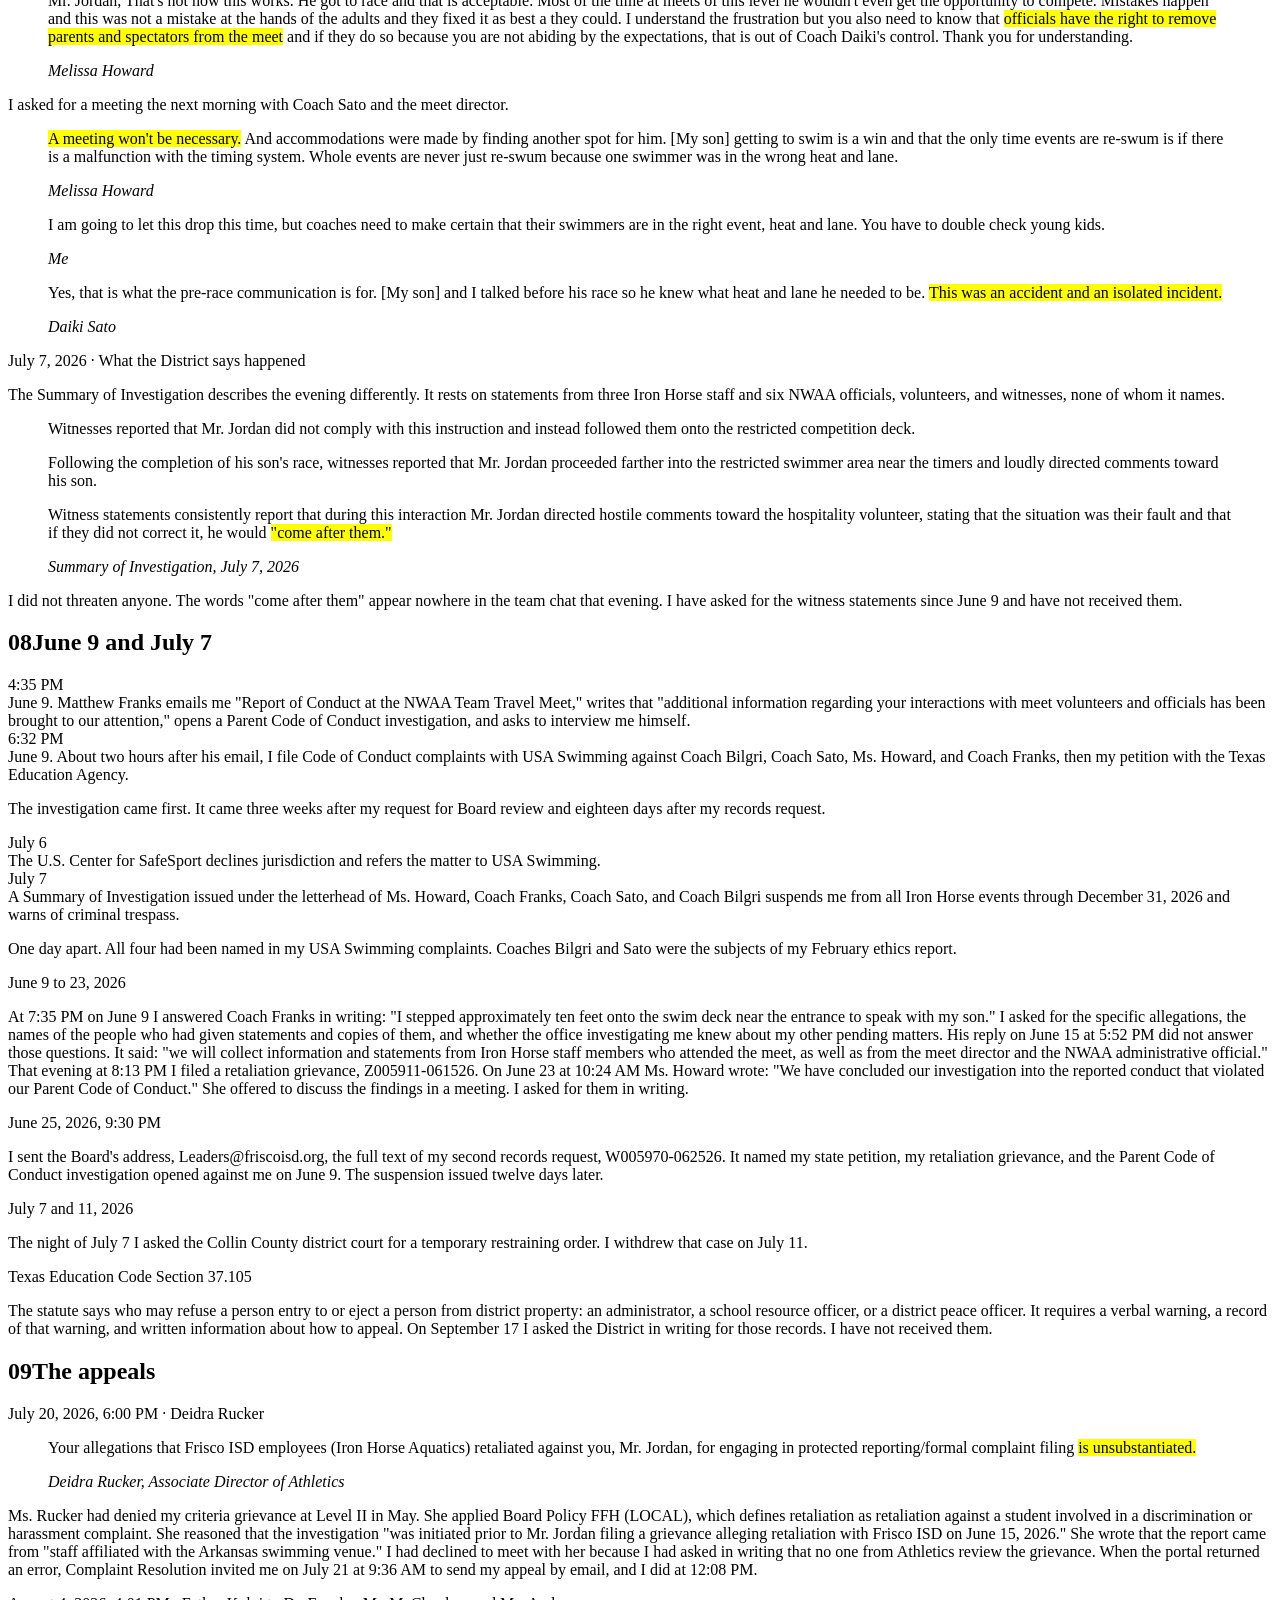
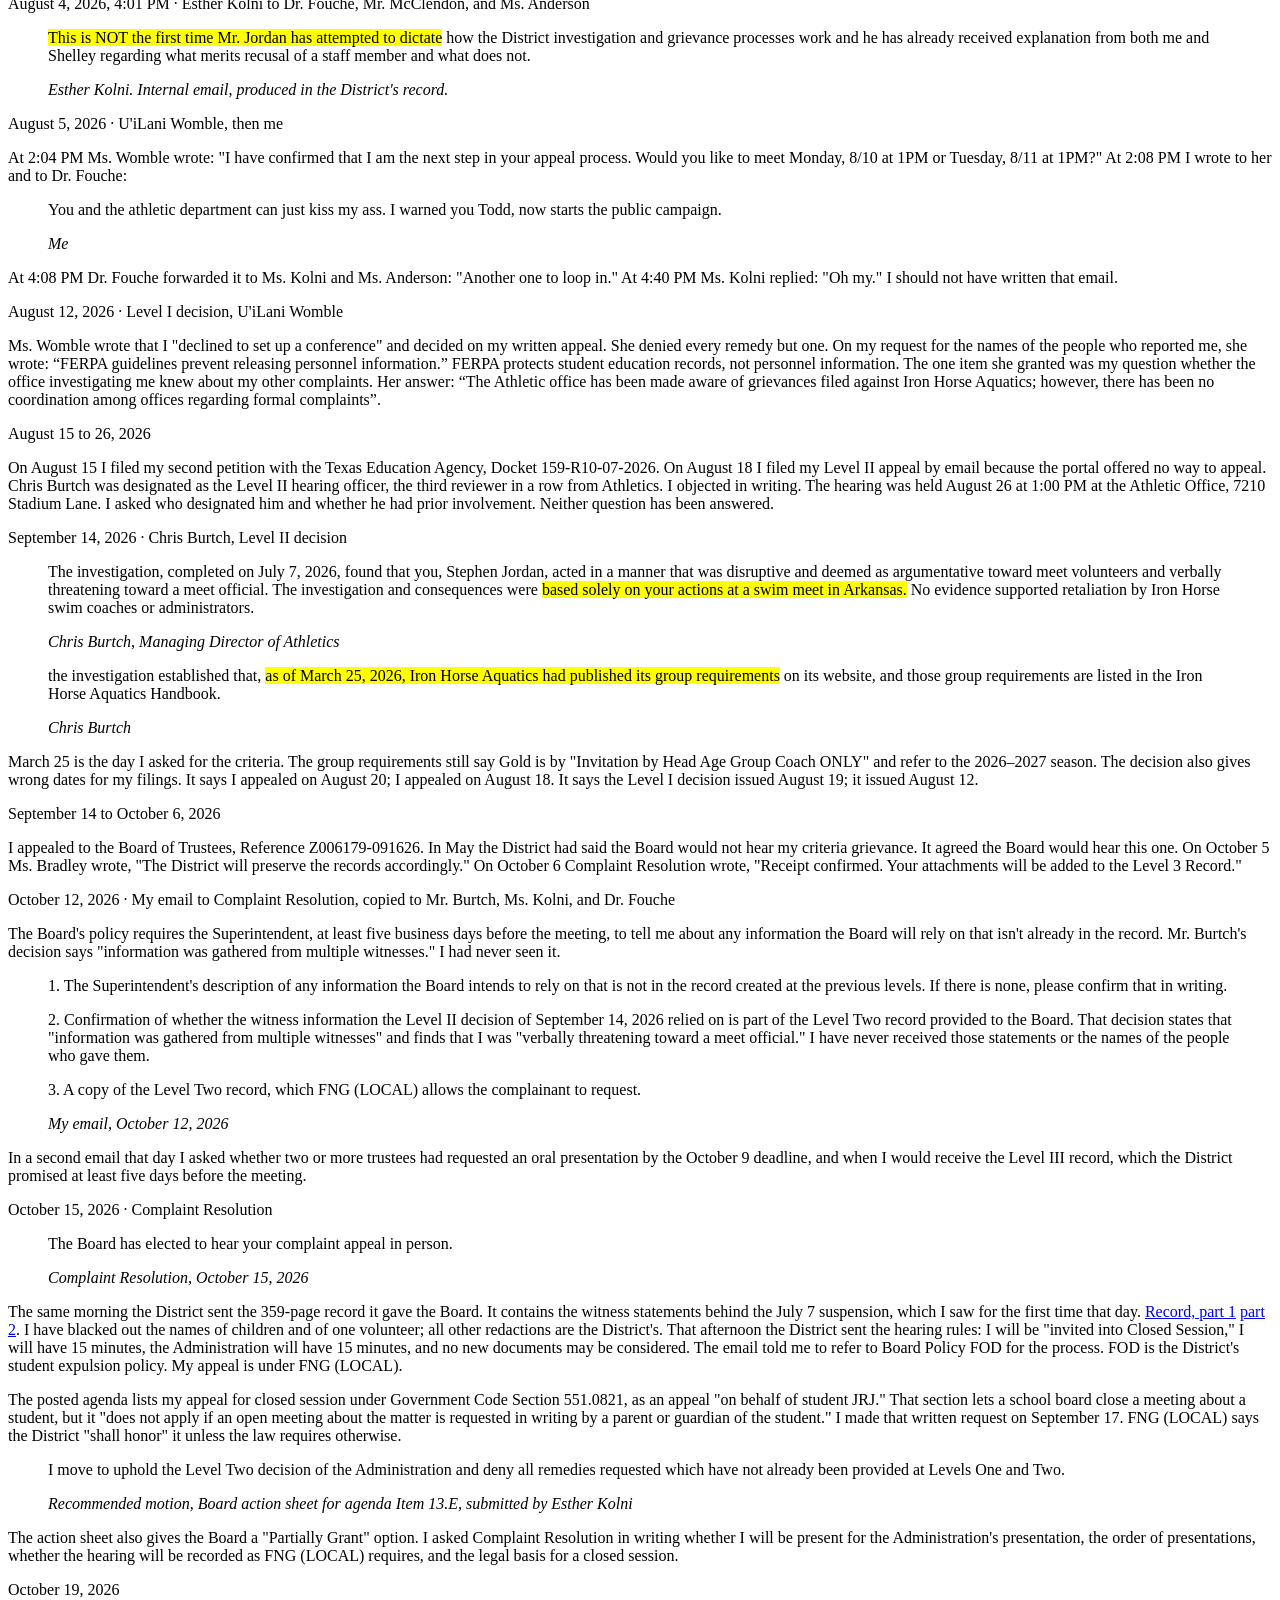
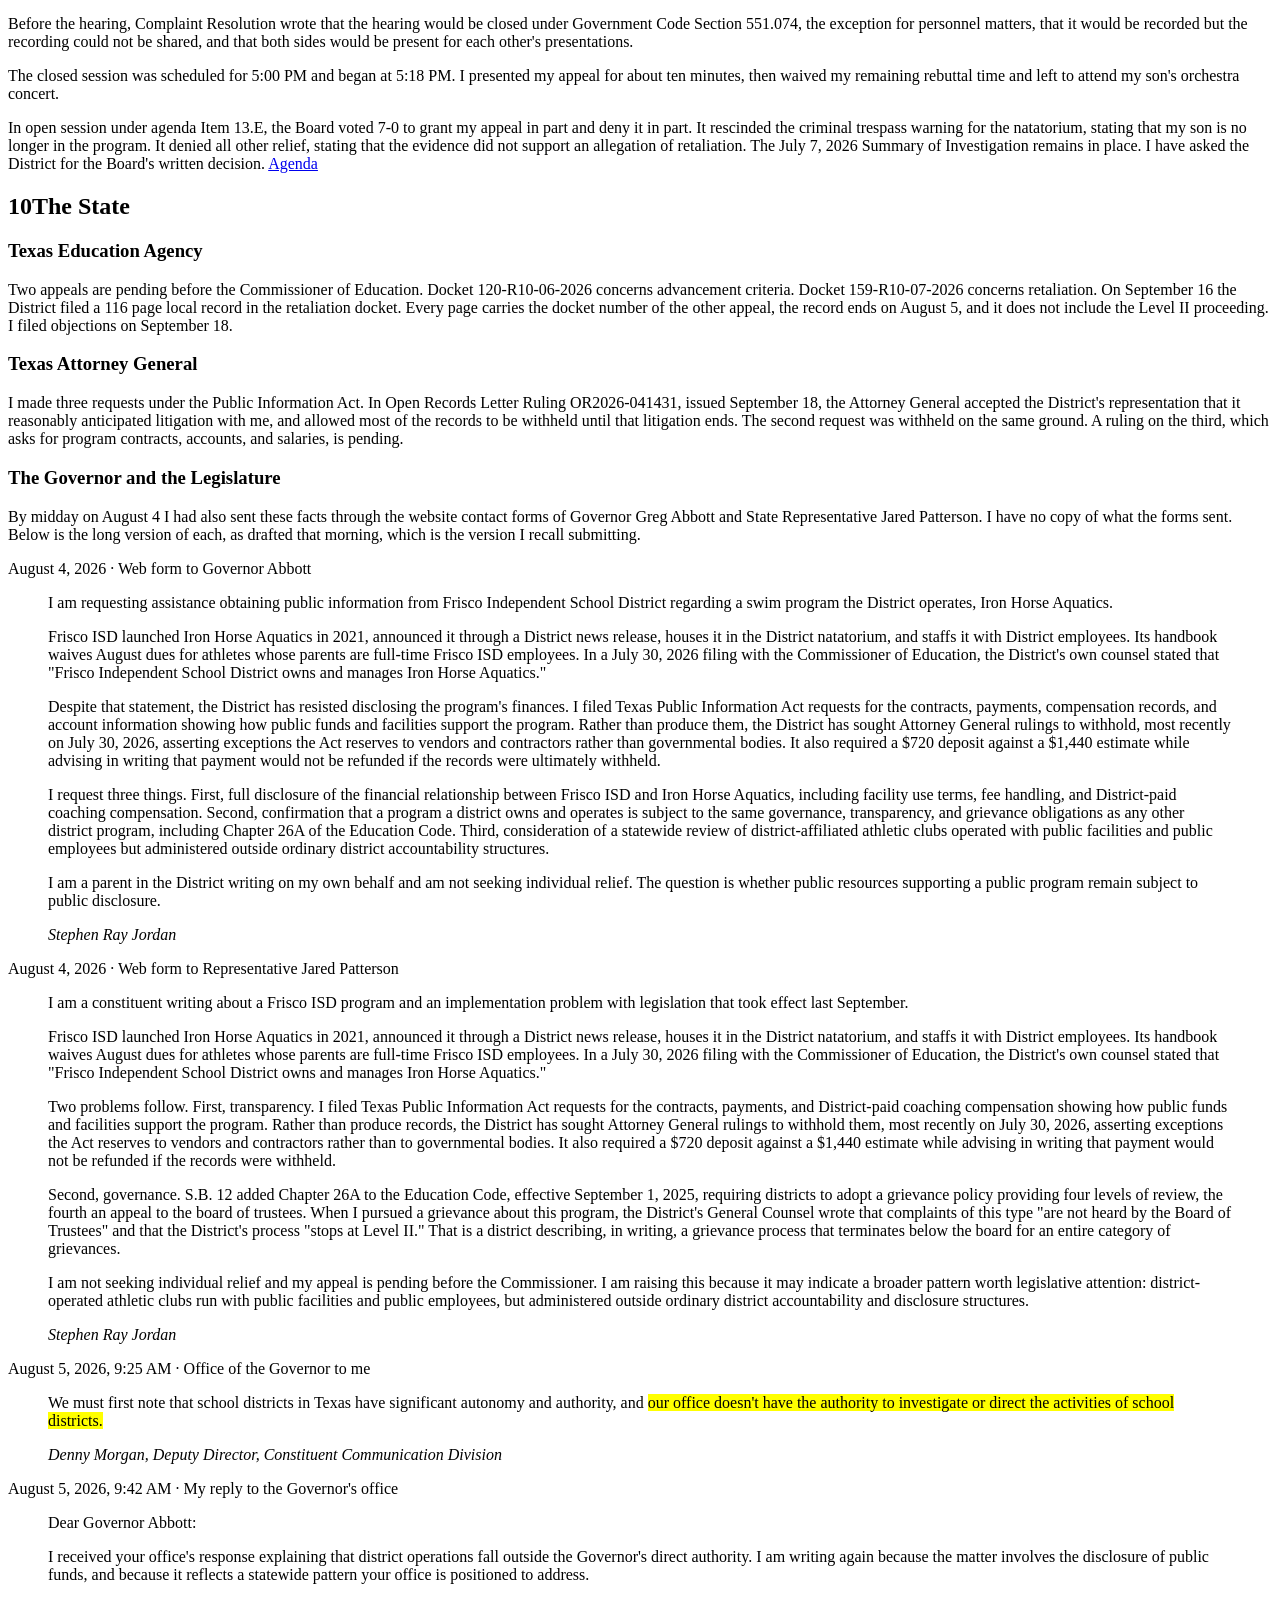
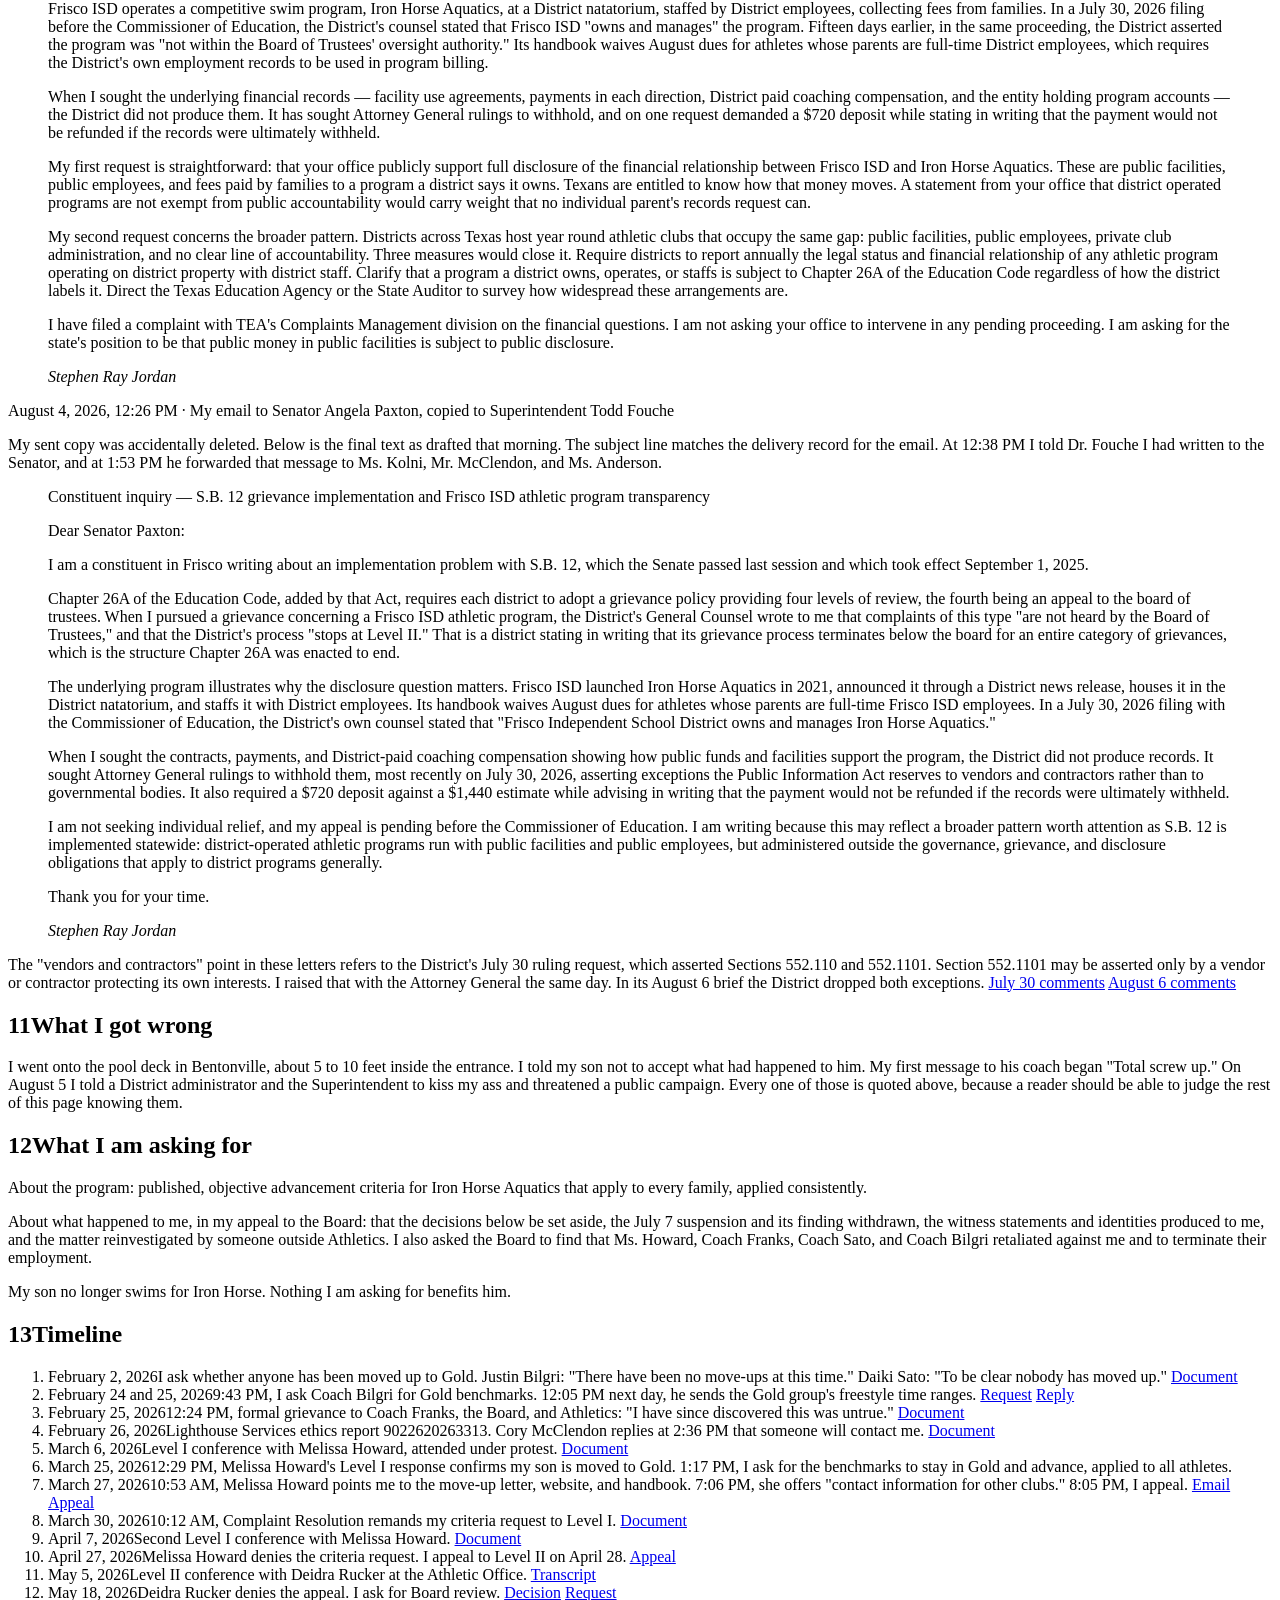
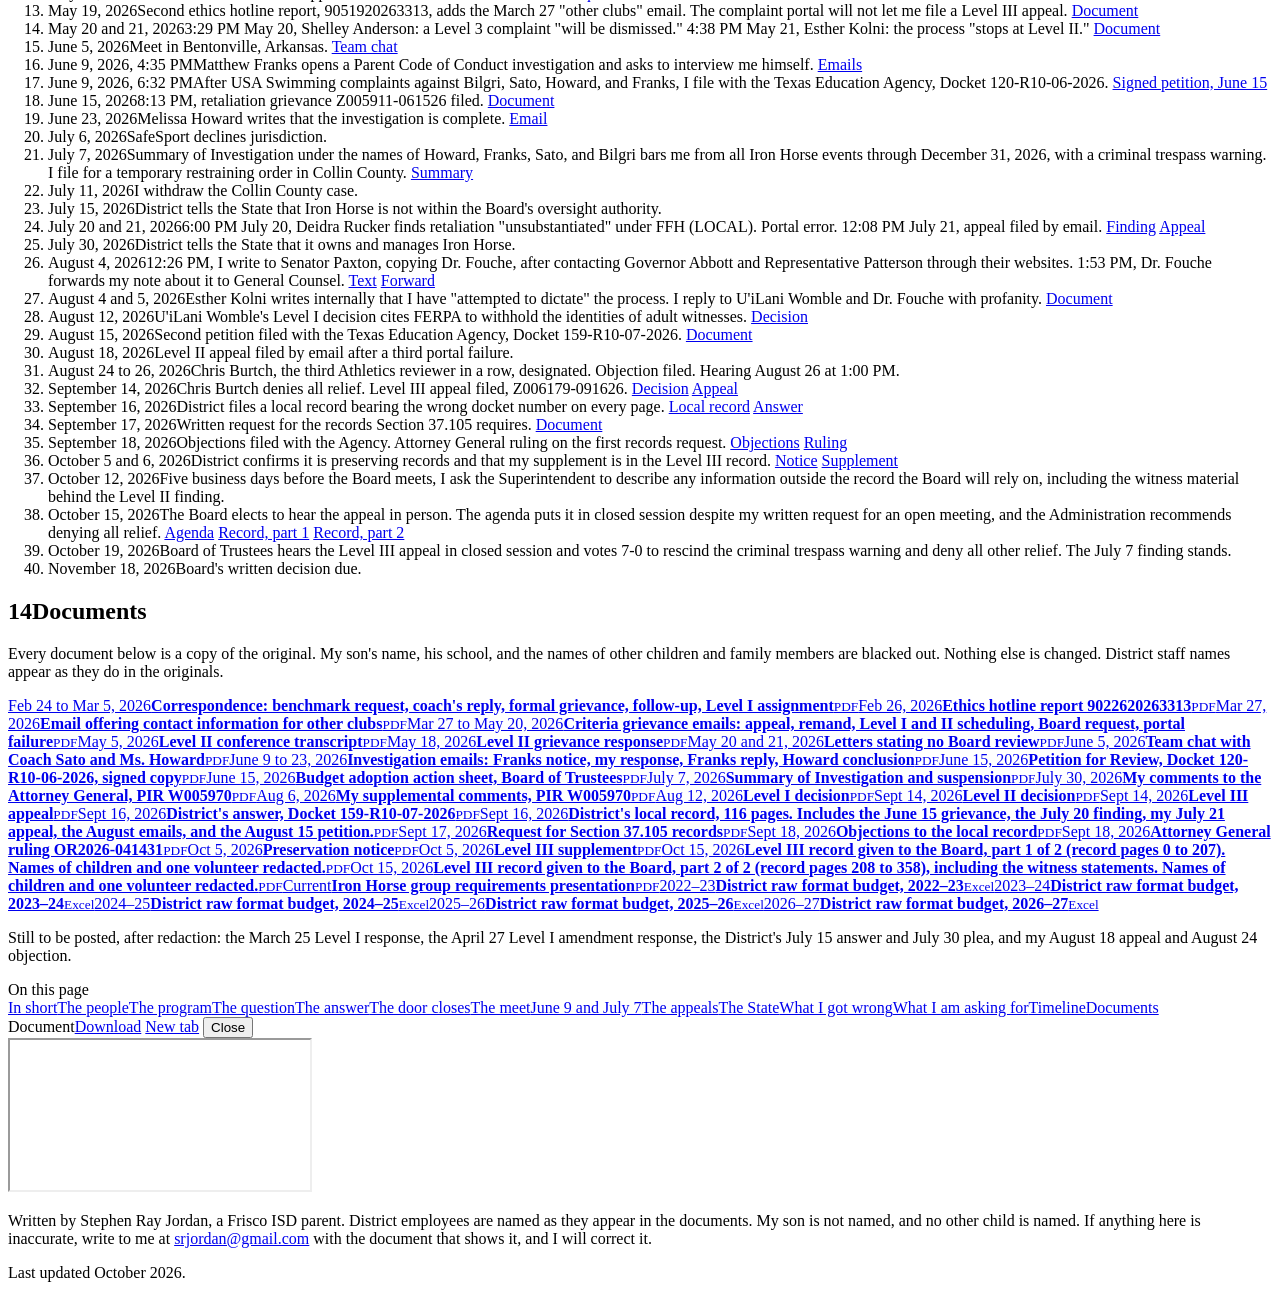
==== commit c9555dd5: "Post October 19 Board decision: trespass warning rescinded, other relief denied 7-0" ====
--- a/public/index.html
+++ b/public/index.html
@@ -40,7 +40,7 @@
   </div>
 </header>
 
-<div class="status"><b>Where it stands</b><span>Board of Trustees hears my Level III appeal in person October 19, 2026. Written decision due November 18. Two appeals pending at the Texas Education Agency.</span></div>
+<div class="status"><b>Where it stands</b><span>On October 19, 2026, the Board of Trustees voted 7-0 to rescind the criminal trespass warning and deny all other relief. The July 7 finding against me stands. Two appeals pending at the Texas Education Agency.</span></div>
 
 <div class="layout">
   <main class="col">
@@ -224,7 +224,9 @@
   <blockquote class="d"><p>I move to uphold the Level Two decision of the Administration and deny all remedies requested which have not already been provided at Levels One and Two.</p><cite>Recommended motion, Board action sheet for agenda Item 13.E, submitted by Esther Kolni</cite></blockquote>
   <p>The action sheet also gives the Board a "Partially Grant" option. I asked Complaint Resolution in writing whether I will be present for the Administration's presentation, the order of presentations, whether the hearing will be recorded as FNG (LOCAL) requires, and the legal basis for a closed session.</p>
   <p class="when">October 19, 2026</p>
-  <p>The Board of Trustees hears my appeal in person. The meeting begins at 5:00 PM at 5515 Ohio Drive, and the vote is taken in open session under agenda Item 13.E. The Board's written decision is due by November 18, 2026. <a href="https://meetings.boardbook.org/Public/Agenda/2014?meeting=770954" target="_blank" rel="noopener">Agenda</a></p>
+  <p>Before the hearing, Complaint Resolution wrote that the hearing would be closed under Government Code Section 551.074, the exception for personnel matters, that it would be recorded but the recording could not be shared, and that both sides would be present for each other's presentations.</p>
+  <p>The closed session was scheduled for 5:00 PM and began at 5:18 PM. I presented my appeal for about ten minutes, then waived my remaining rebuttal time and left to attend my son's orchestra concert.</p>
+  <p>In open session under agenda Item 13.E, the Board voted 7-0 to grant my appeal in part and deny it in part. It rescinded the criminal trespass warning for the natatorium, stating that my son is no longer in the program. It denied all other relief, stating that the evidence did not support an allegation of retaliation. The July 7, 2026 Summary of Investigation remains in place. I have asked the District for the Board's written decision. <a href="https://meetings.boardbook.org/Public/Agenda/2014?meeting=770954" target="_blank" rel="noopener">Agenda</a></p>
 </section>
 
 <section id="state">
@@ -302,7 +304,7 @@
     <li><span class="when">October 5 and 6, 2026</span>District confirms it is preserving records and that my supplement is in the Level III record. <span class="docs"><a href="/docs/2026-10-05_preservation_notice.pdf" class="doc" target="_blank" rel="noopener">Notice</a> <a href="/docs/2026-10-05_level_III_supplement.pdf" class="doc" target="_blank" rel="noopener">Supplement</a></span></li>
     <li class="key"><span class="when">October 12, 2026</span>Five business days before the Board meets, I ask the Superintendent to describe any information outside the record the Board will rely on, including the witness material behind the Level II finding.</li>
     <li class="key"><span class="when">October 15, 2026</span>The Board elects to hear the appeal in person. The agenda puts it in closed session despite my written request for an open meeting, and the Administration recommends denying all relief. <span class="docs"><a href="https://meetings.boardbook.org/Public/Agenda/2014?meeting=770954" class="doc" target="_blank" rel="noopener">Agenda</a> <a href="/docs/2026-10-15_level_III_board_record_part1_redacted.pdf" class="doc" target="_blank" rel="noopener">Record, part 1</a> <a href="/docs/2026-10-15_level_III_board_record_part2_redacted.pdf" class="doc" target="_blank" rel="noopener">Record, part 2</a></span></li>
-    <li><span class="when">October 19, 2026</span>Board of Trustees hears the Level III appeal in person.</li>
+    <li class="key"><span class="when">October 19, 2026</span>Board of Trustees hears the Level III appeal in closed session and votes 7-0 to rescind the criminal trespass warning and deny all other relief. The July 7 finding stands.</li>
     <li><span class="when">November 18, 2026</span>Board's written decision due.</li>
   </ol>
 </section>
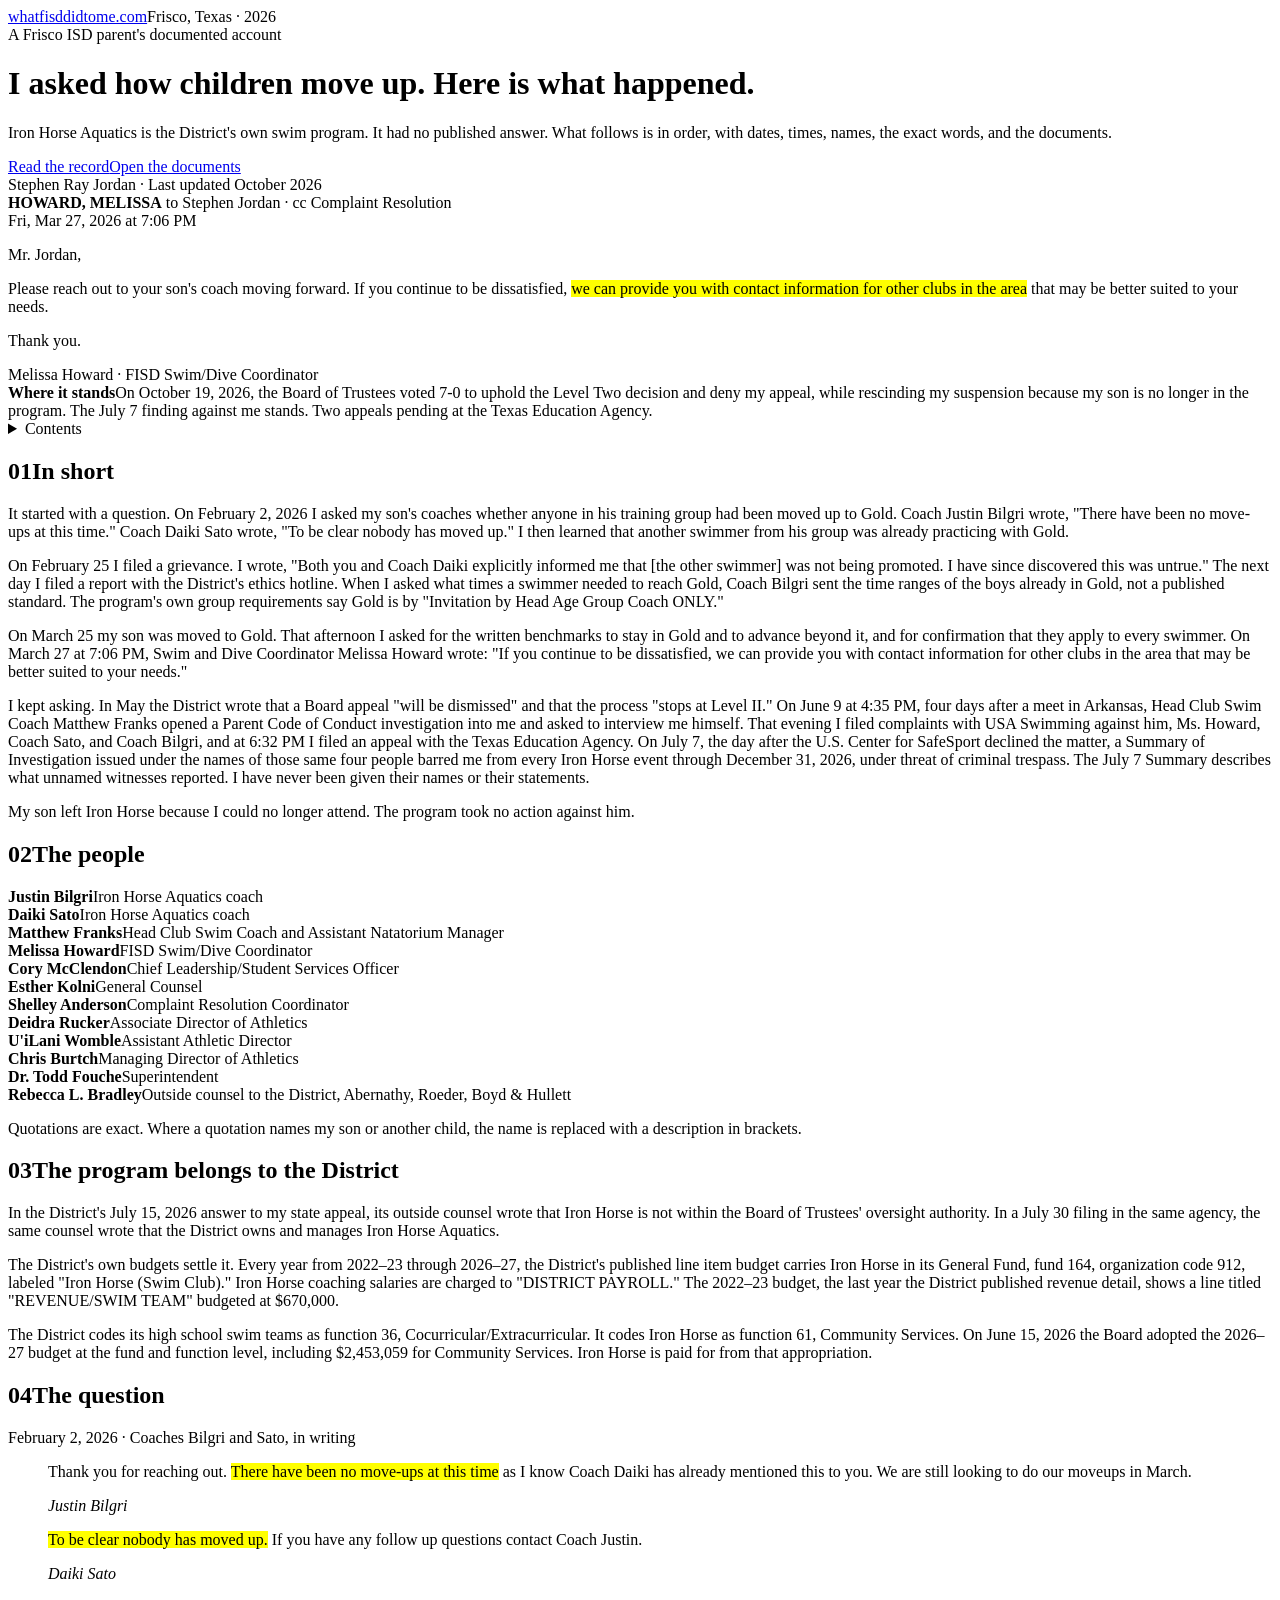
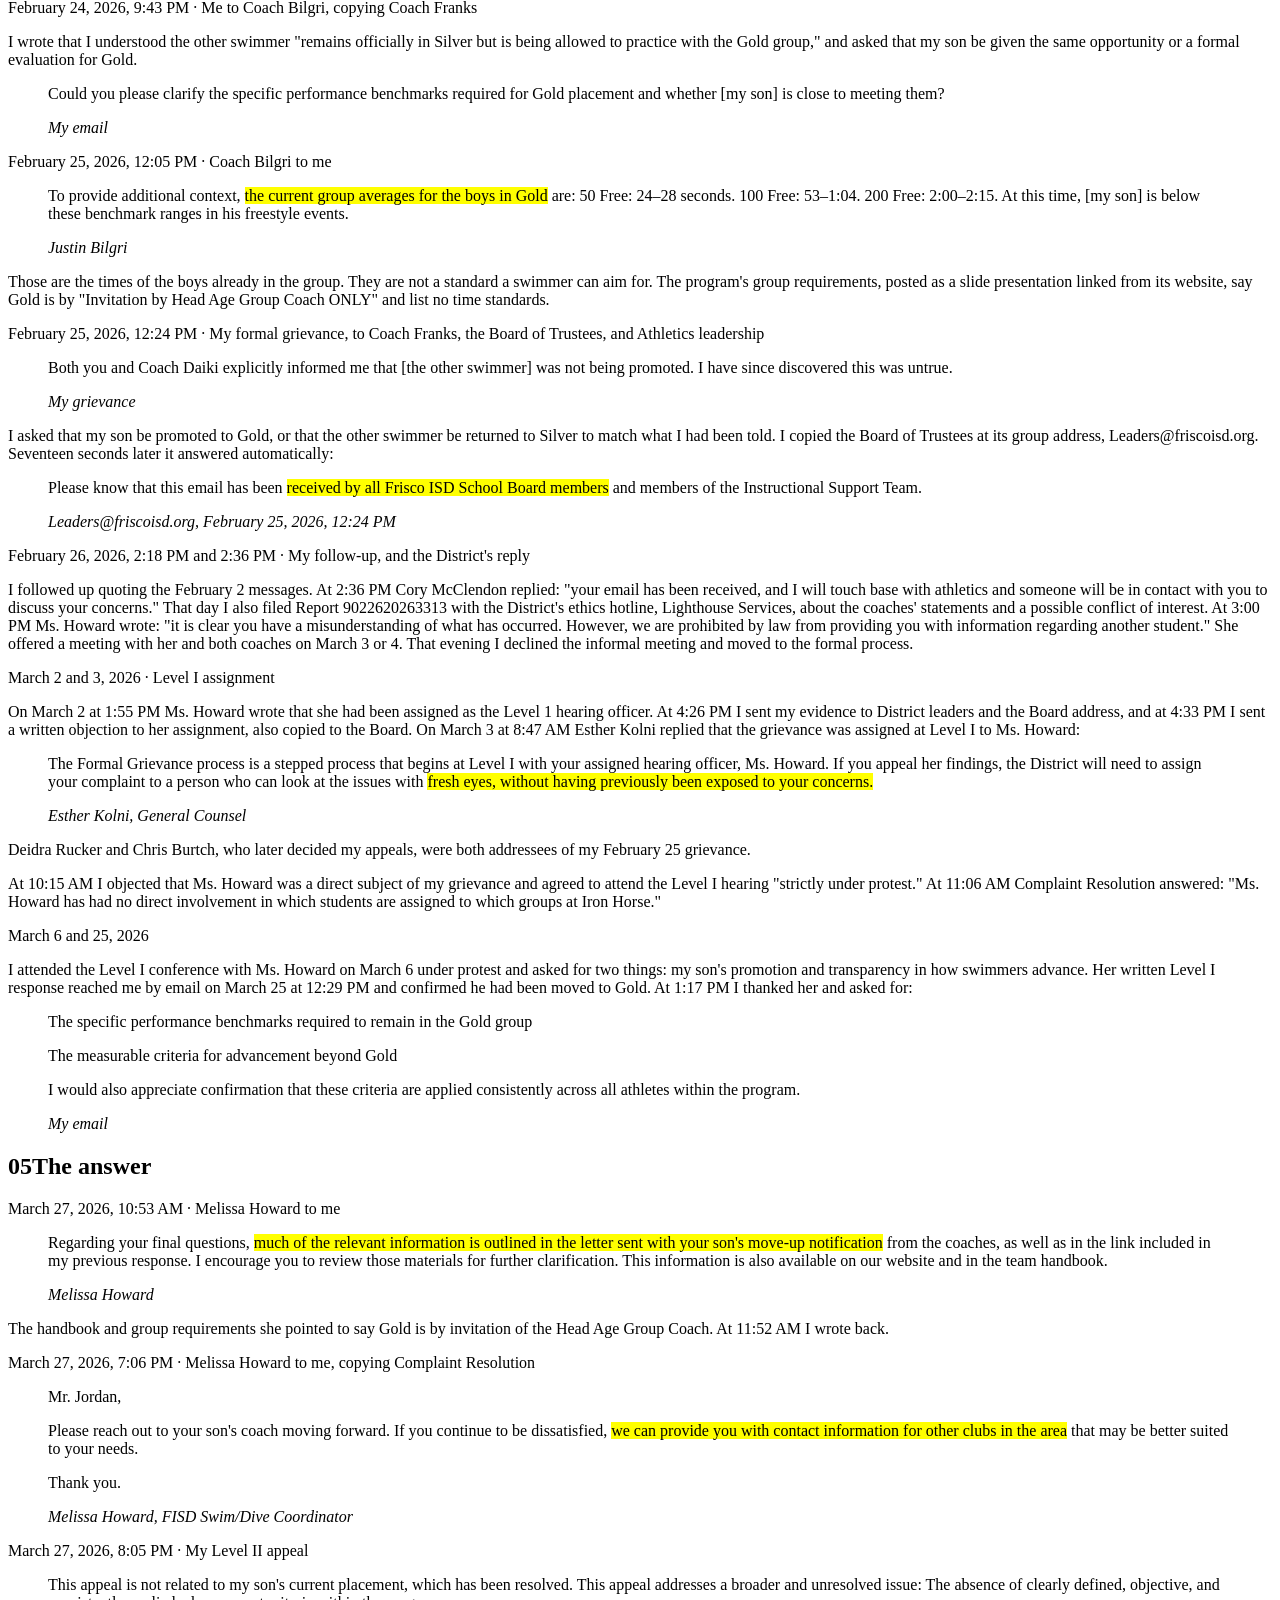
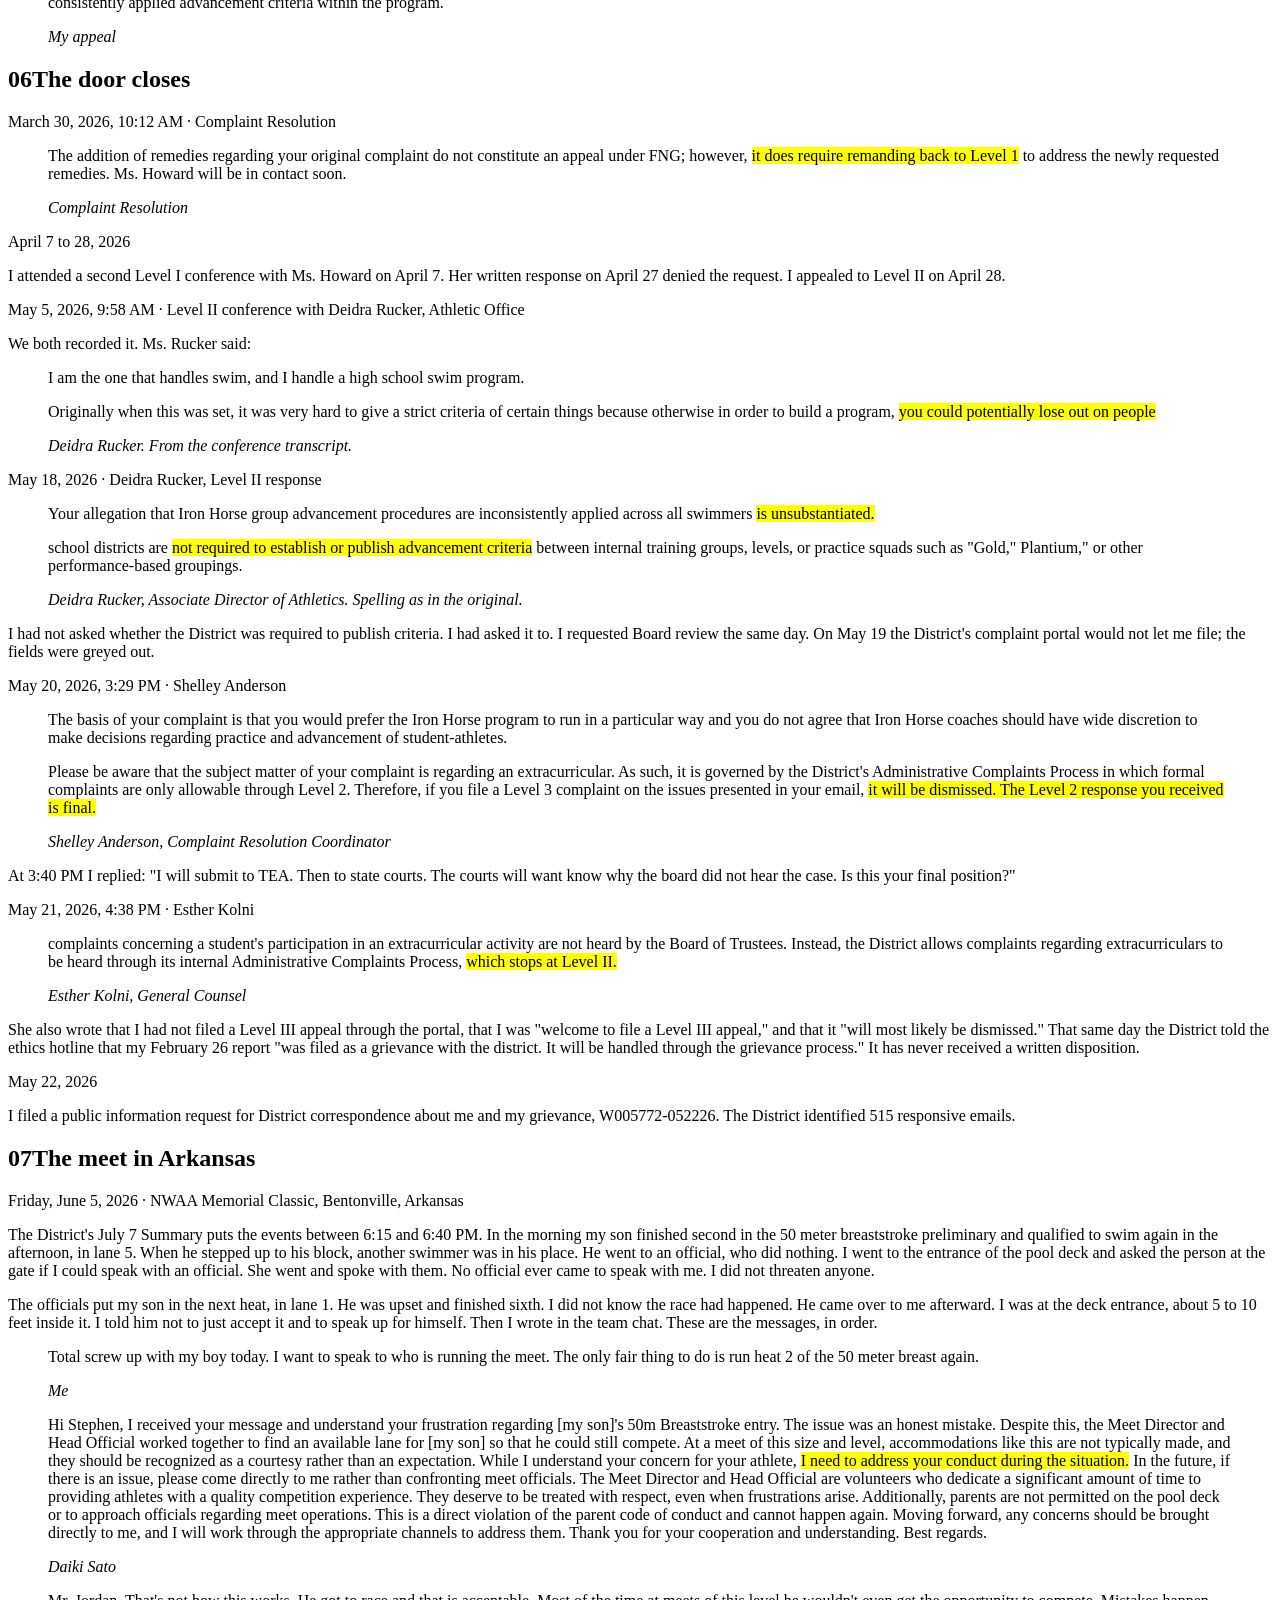
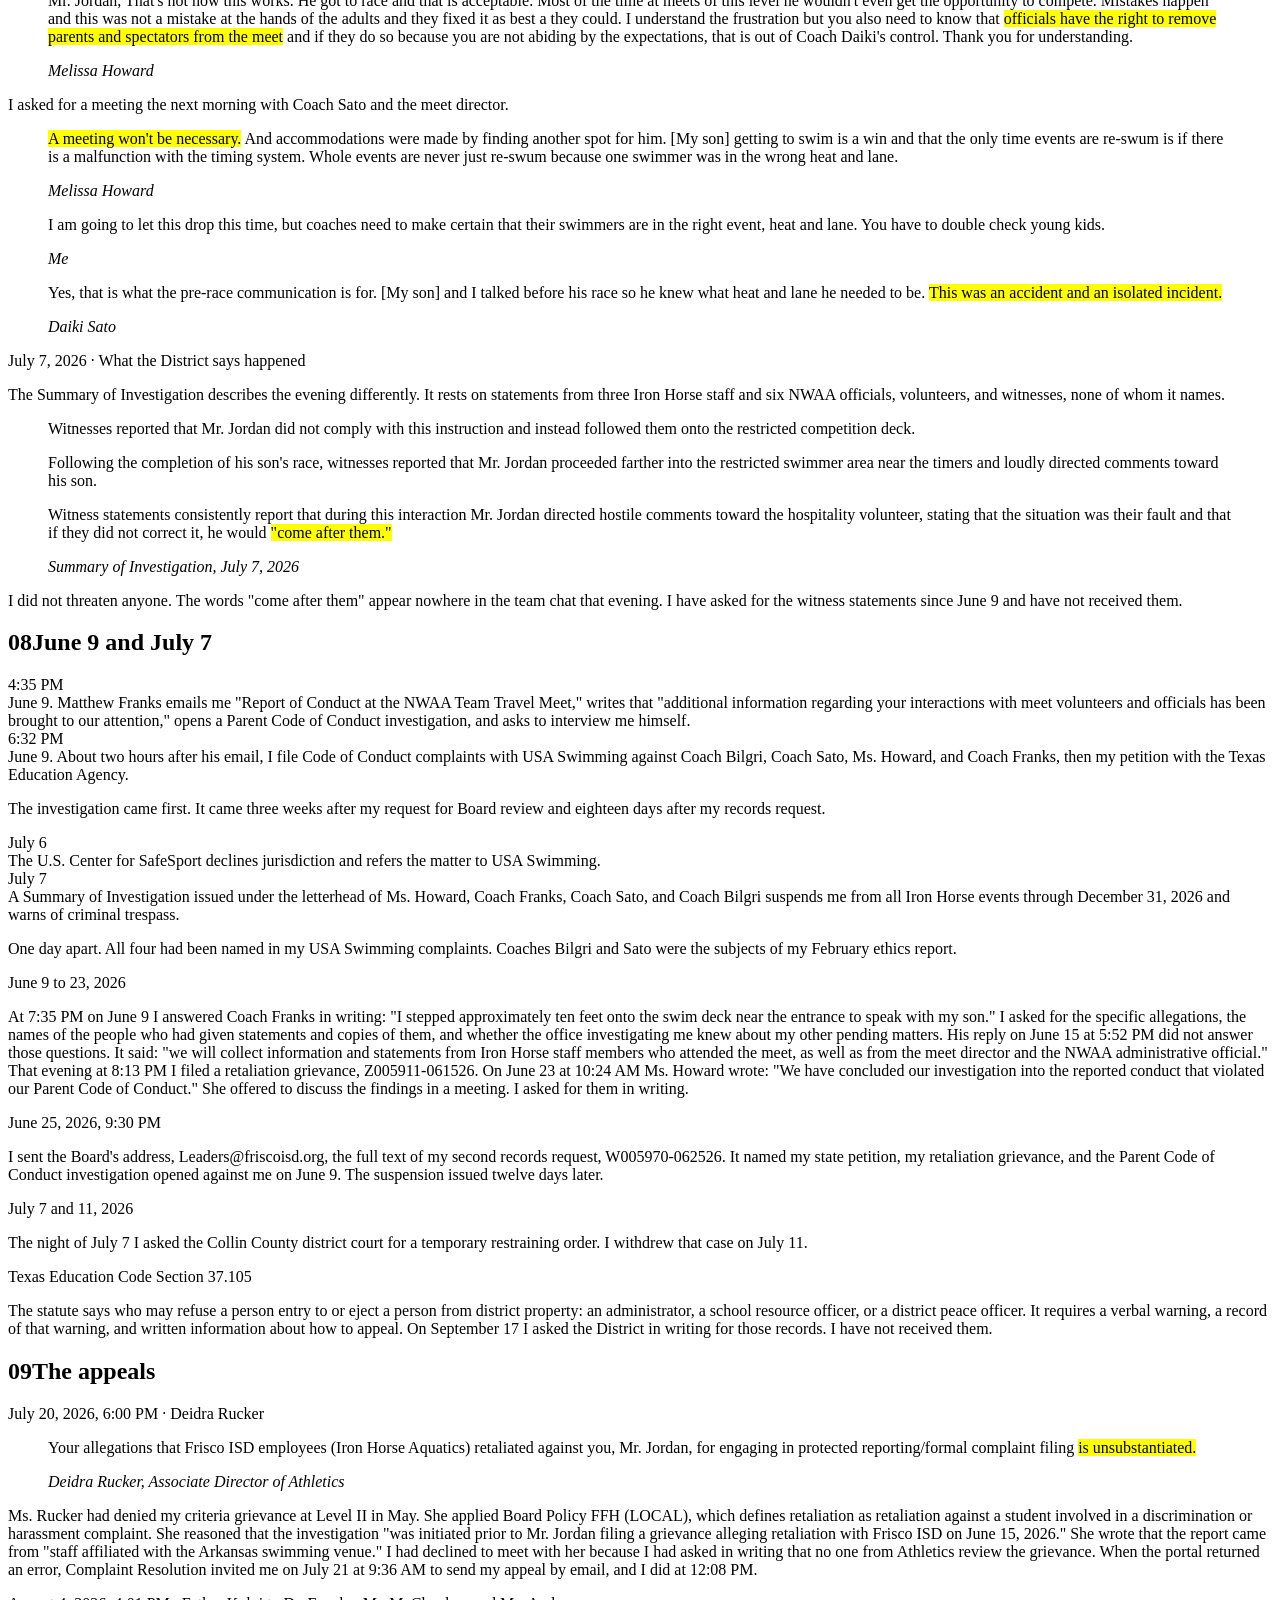
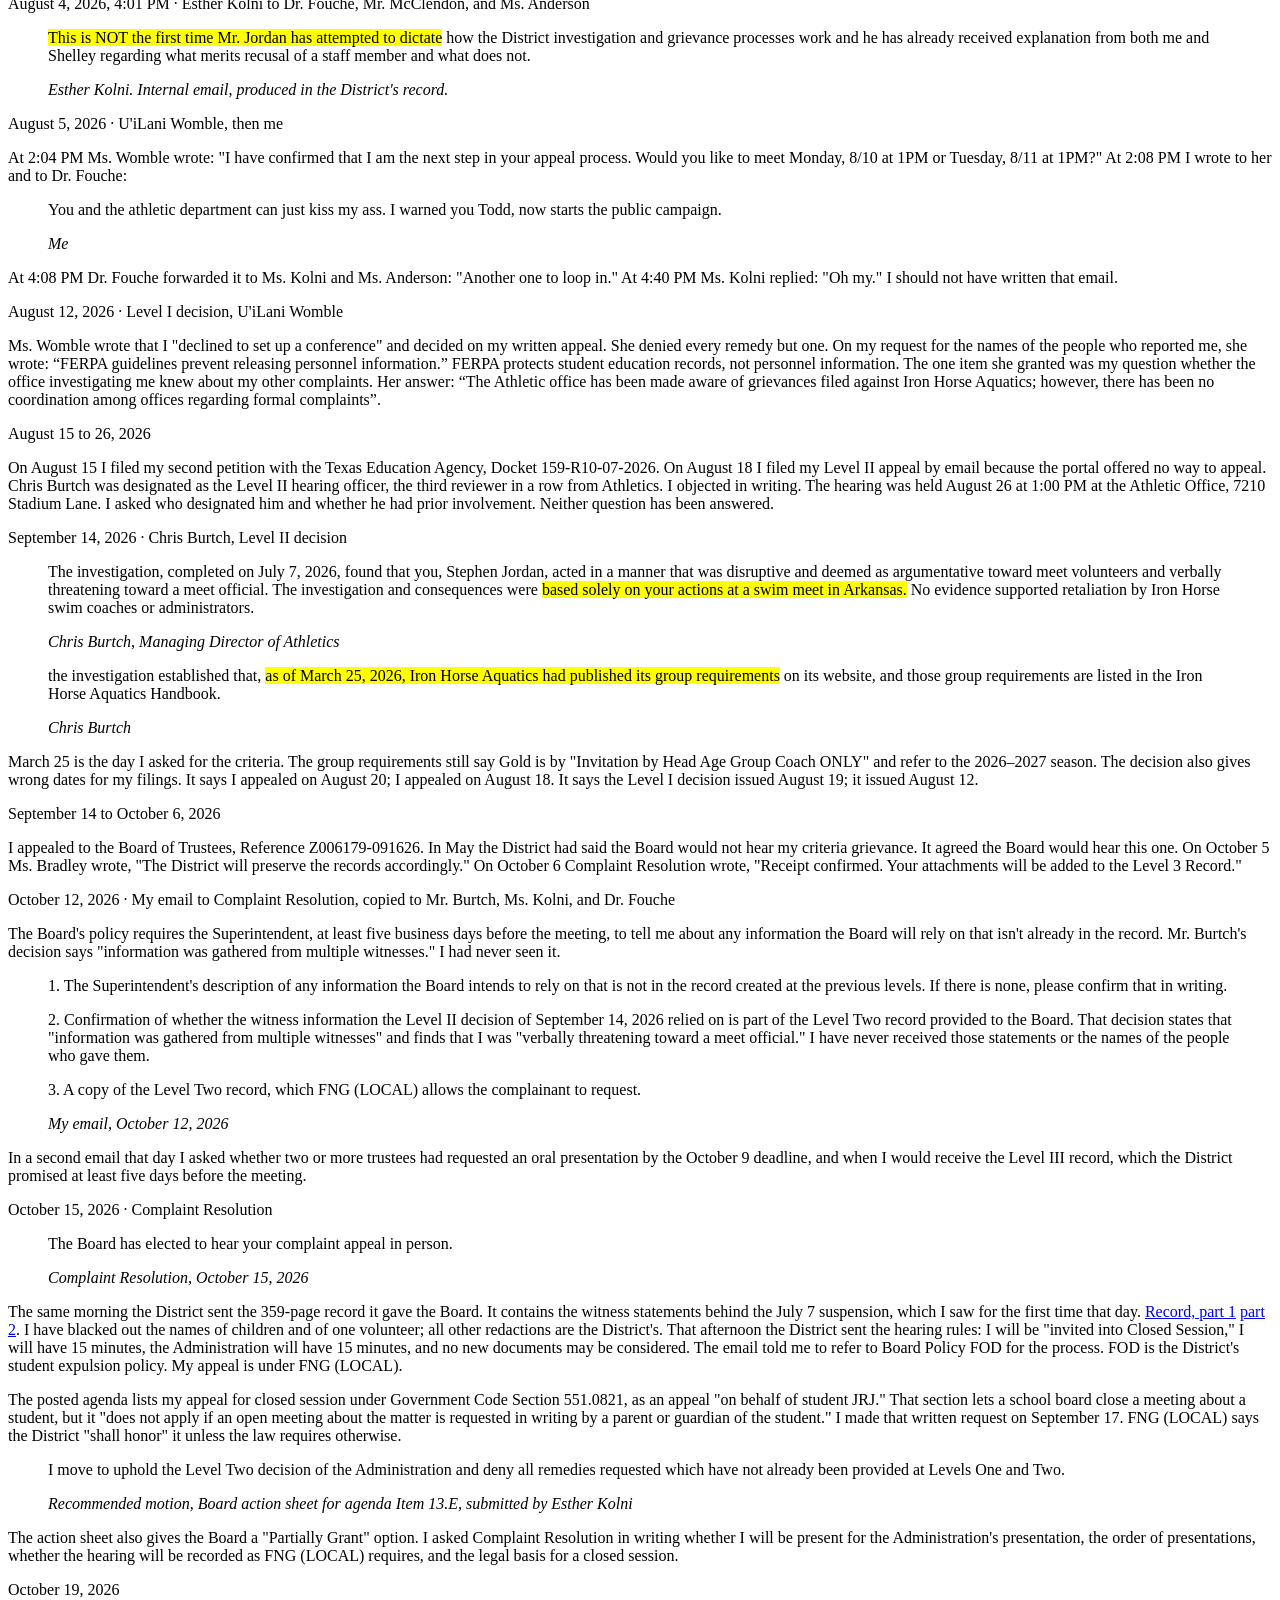
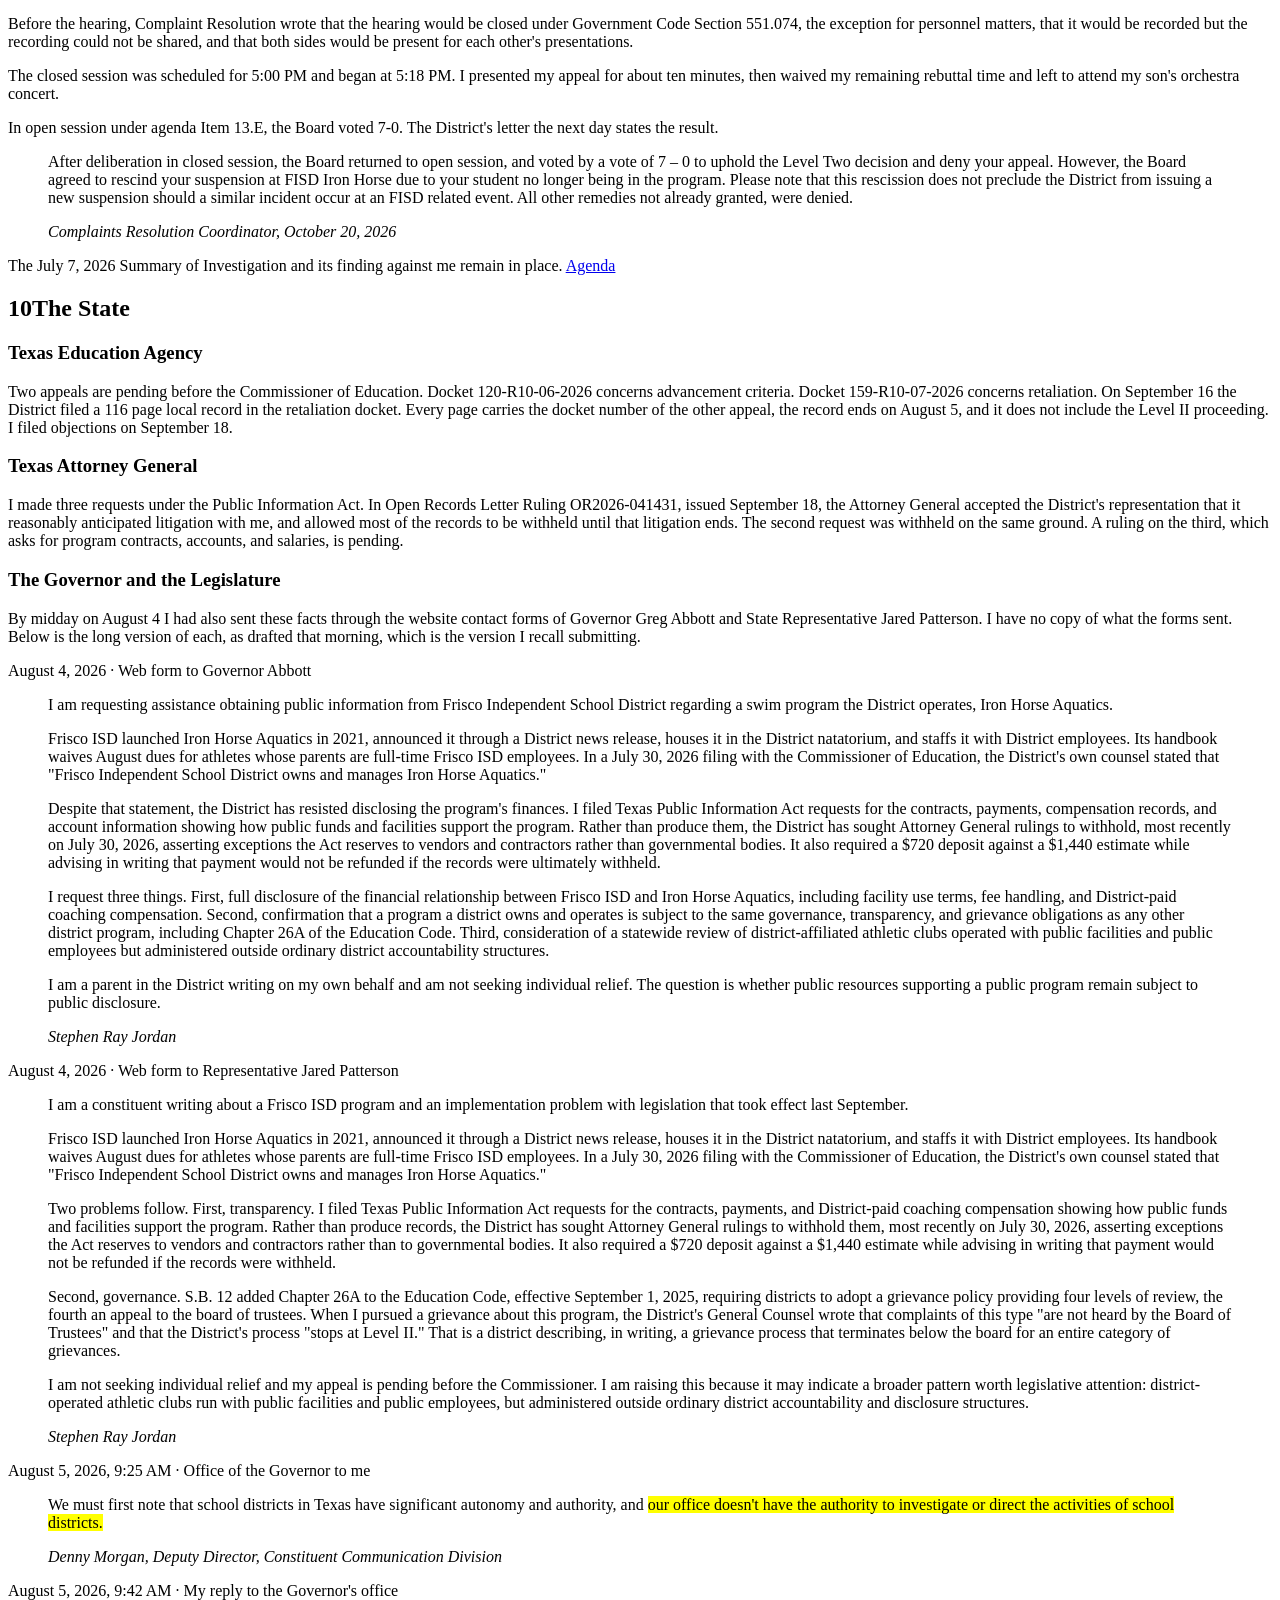
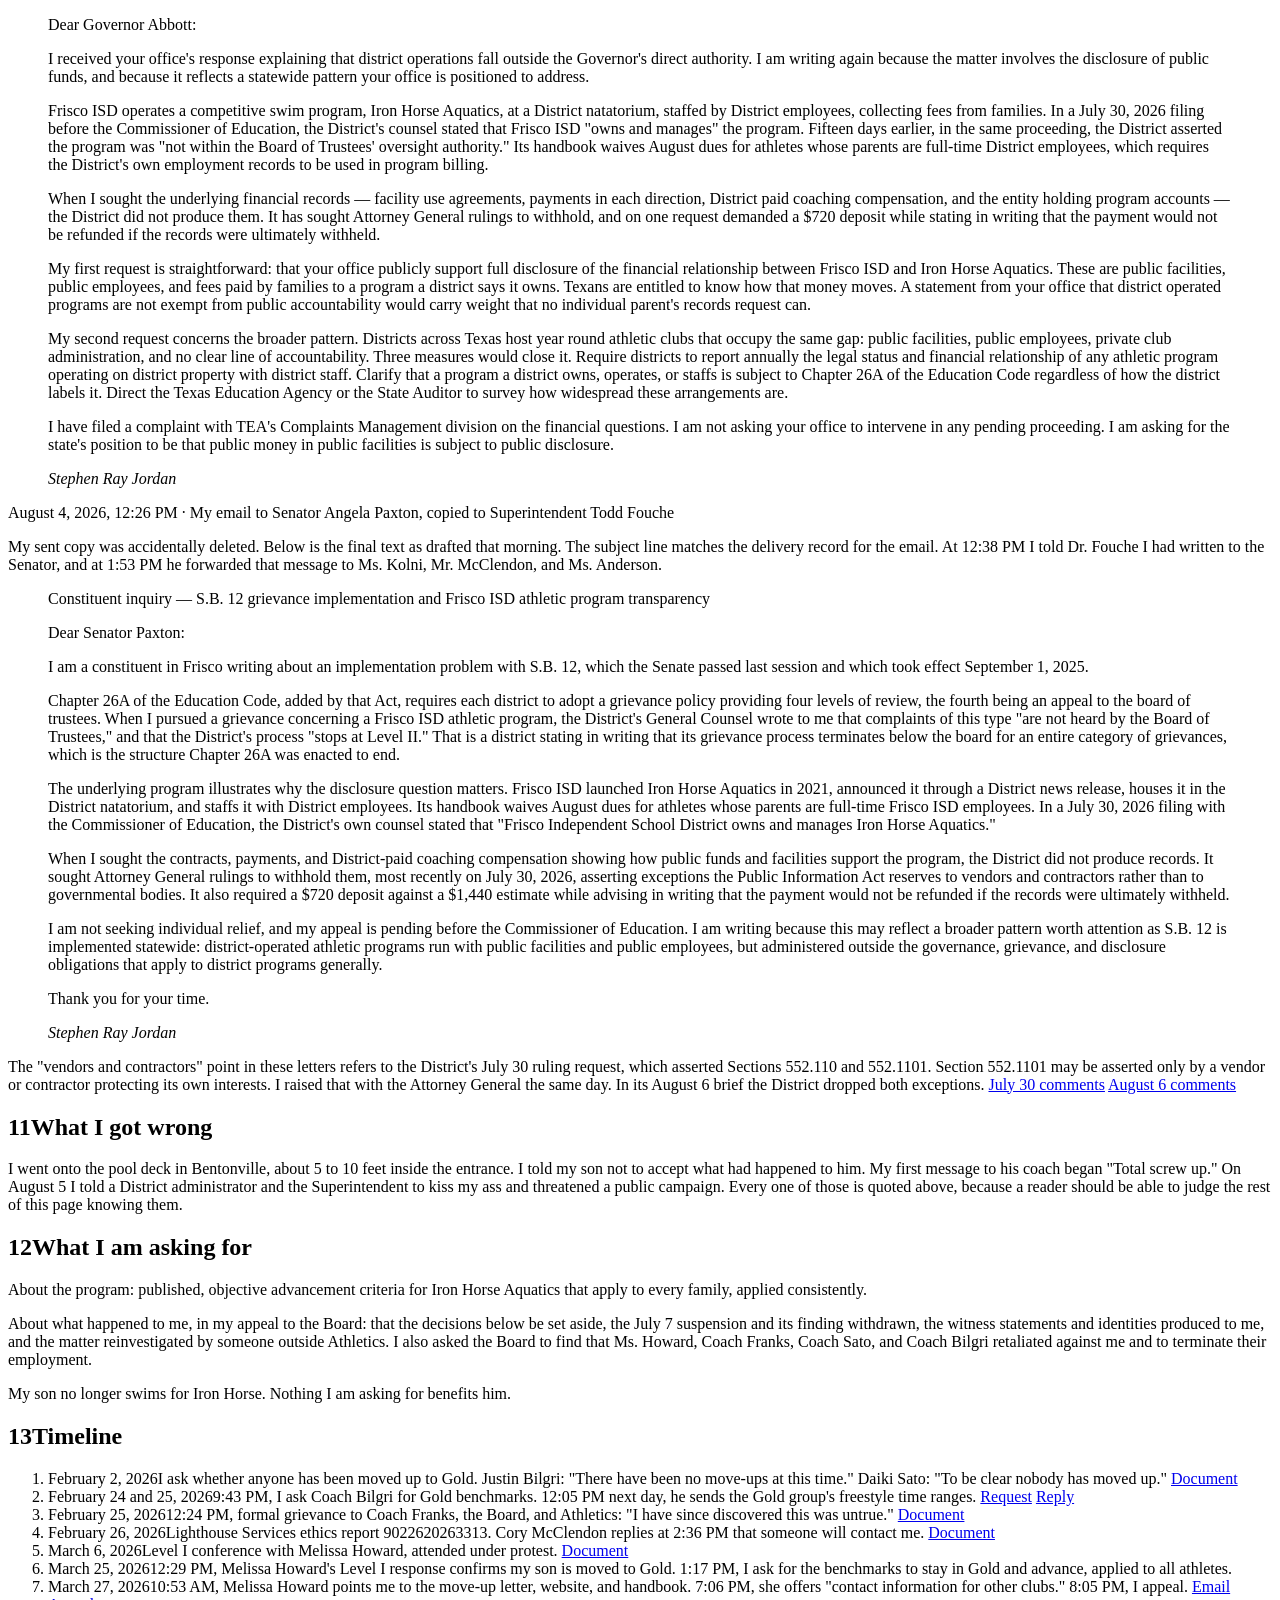
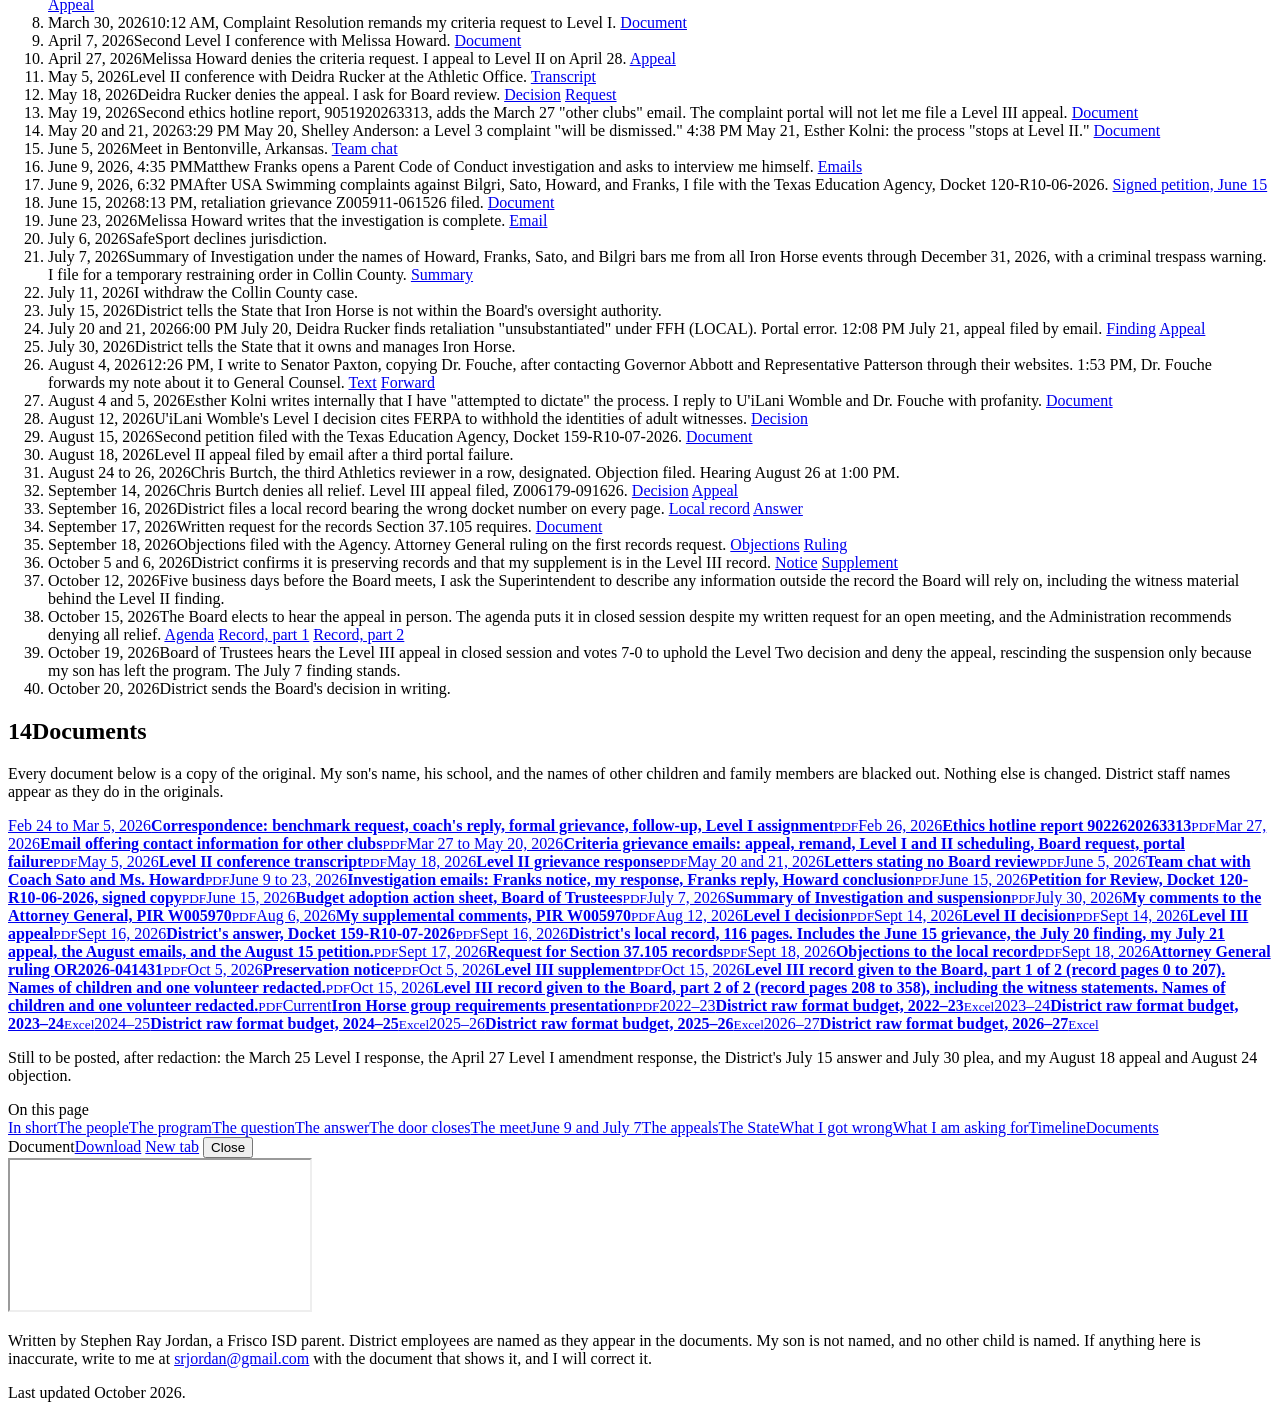
==== commit 6dcf9f1a: "Use the District's October 20 written decision for the Level III outcome" ====
--- a/public/index.html
+++ b/public/index.html
@@ -40,7 +40,7 @@
   </div>
 </header>
 
-<div class="status"><b>Where it stands</b><span>On October 19, 2026, the Board of Trustees voted 7-0 to rescind the criminal trespass warning and deny all other relief. The July 7 finding against me stands. Two appeals pending at the Texas Education Agency.</span></div>
+<div class="status"><b>Where it stands</b><span>On October 19, 2026, the Board of Trustees voted 7-0 to uphold the Level Two decision and deny my appeal, while rescinding my suspension because my son is no longer in the program. The July 7 finding against me stands. Two appeals pending at the Texas Education Agency.</span></div>
 
 <div class="layout">
   <main class="col">
@@ -226,7 +226,9 @@
   <p class="when">October 19, 2026</p>
   <p>Before the hearing, Complaint Resolution wrote that the hearing would be closed under Government Code Section 551.074, the exception for personnel matters, that it would be recorded but the recording could not be shared, and that both sides would be present for each other's presentations.</p>
   <p>The closed session was scheduled for 5:00 PM and began at 5:18 PM. I presented my appeal for about ten minutes, then waived my remaining rebuttal time and left to attend my son's orchestra concert.</p>
-  <p>In open session under agenda Item 13.E, the Board voted 7-0 to grant my appeal in part and deny it in part. It rescinded the criminal trespass warning for the natatorium, stating that my son is no longer in the program. It denied all other relief, stating that the evidence did not support an allegation of retaliation. The July 7, 2026 Summary of Investigation remains in place. I have asked the District for the Board's written decision. <a href="https://meetings.boardbook.org/Public/Agenda/2014?meeting=770954" target="_blank" rel="noopener">Agenda</a></p>
+  <p>In open session under agenda Item 13.E, the Board voted 7-0. The District's letter the next day states the result.</p>
+  <blockquote class="d"><p>After deliberation in closed session, the Board returned to open session, and voted by a vote of 7 – 0 to uphold the Level Two decision and deny your appeal. However, the Board agreed to rescind your suspension at FISD Iron Horse due to your student no longer being in the program. Please note that this rescission does not preclude the District from issuing a new suspension should a similar incident occur at an FISD related event. All other remedies not already granted, were denied.</p><cite>Complaints Resolution Coordinator, October 20, 2026</cite></blockquote>
+  <p>The July 7, 2026 Summary of Investigation and its finding against me remain in place. <a href="https://meetings.boardbook.org/Public/Agenda/2014?meeting=770954" target="_blank" rel="noopener">Agenda</a></p>
 </section>
 
 <section id="state">
@@ -304,8 +306,8 @@
     <li><span class="when">October 5 and 6, 2026</span>District confirms it is preserving records and that my supplement is in the Level III record. <span class="docs"><a href="/docs/2026-10-05_preservation_notice.pdf" class="doc" target="_blank" rel="noopener">Notice</a> <a href="/docs/2026-10-05_level_III_supplement.pdf" class="doc" target="_blank" rel="noopener">Supplement</a></span></li>
     <li class="key"><span class="when">October 12, 2026</span>Five business days before the Board meets, I ask the Superintendent to describe any information outside the record the Board will rely on, including the witness material behind the Level II finding.</li>
     <li class="key"><span class="when">October 15, 2026</span>The Board elects to hear the appeal in person. The agenda puts it in closed session despite my written request for an open meeting, and the Administration recommends denying all relief. <span class="docs"><a href="https://meetings.boardbook.org/Public/Agenda/2014?meeting=770954" class="doc" target="_blank" rel="noopener">Agenda</a> <a href="/docs/2026-10-15_level_III_board_record_part1_redacted.pdf" class="doc" target="_blank" rel="noopener">Record, part 1</a> <a href="/docs/2026-10-15_level_III_board_record_part2_redacted.pdf" class="doc" target="_blank" rel="noopener">Record, part 2</a></span></li>
-    <li class="key"><span class="when">October 19, 2026</span>Board of Trustees hears the Level III appeal in closed session and votes 7-0 to rescind the criminal trespass warning and deny all other relief. The July 7 finding stands.</li>
-    <li><span class="when">November 18, 2026</span>Board's written decision due.</li>
+    <li class="key"><span class="when">October 19, 2026</span>Board of Trustees hears the Level III appeal in closed session and votes 7-0 to uphold the Level Two decision and deny the appeal, rescinding the suspension only because my son has left the program. The July 7 finding stands.</li>
+    <li><span class="when">October 20, 2026</span>District sends the Board's decision in writing.</li>
   </ol>
 </section>
 
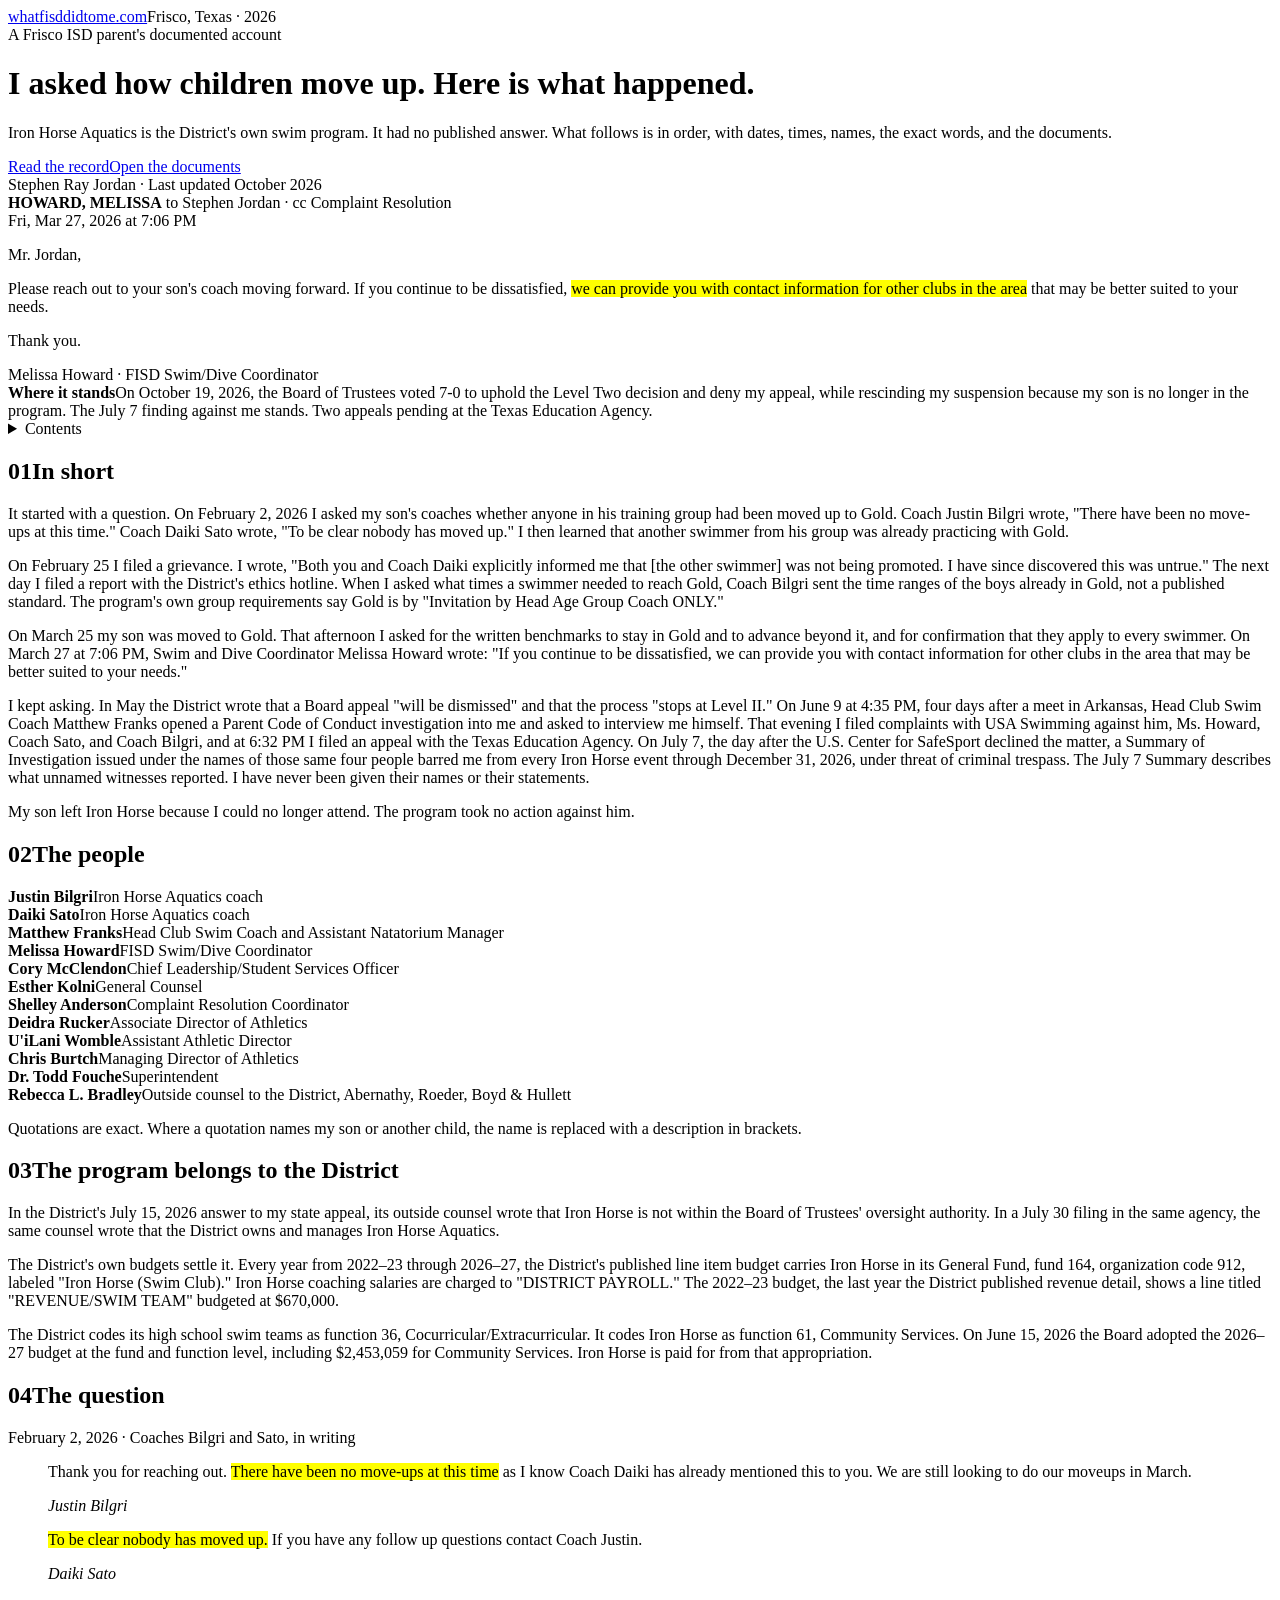
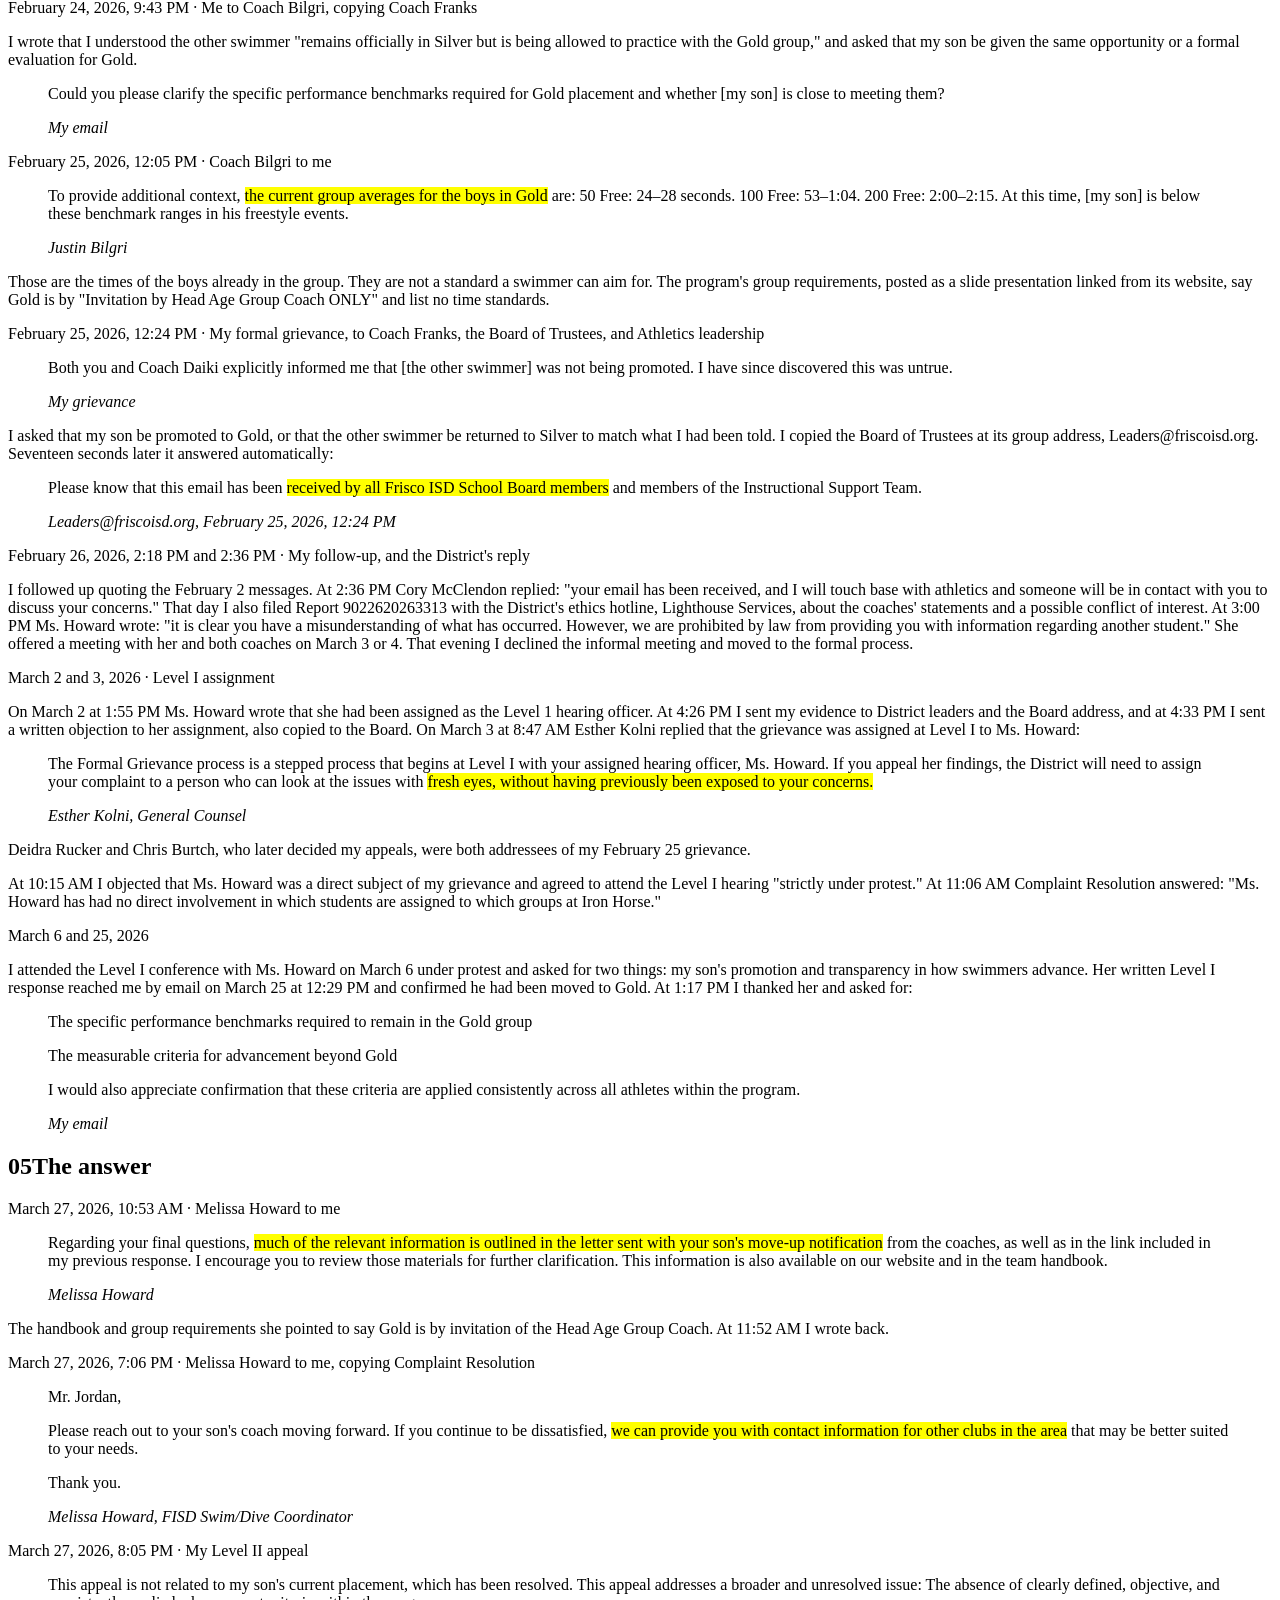
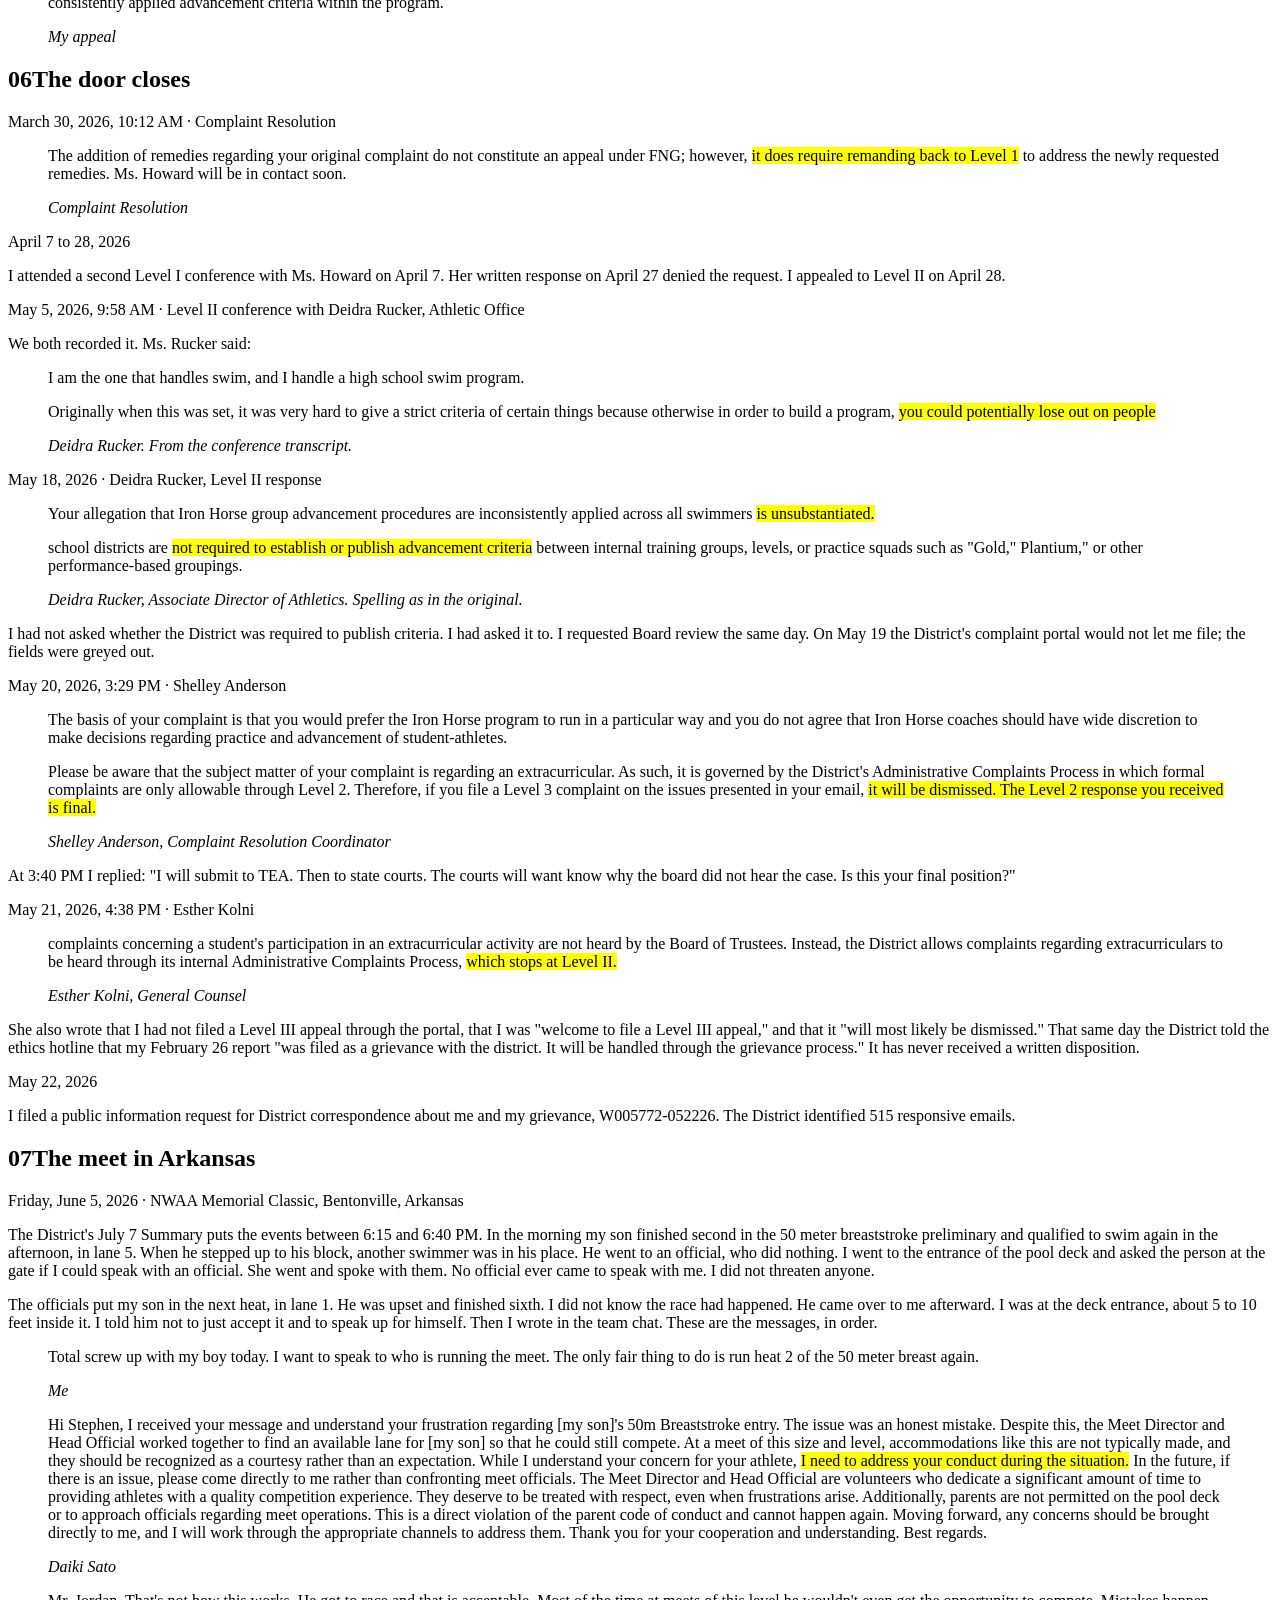
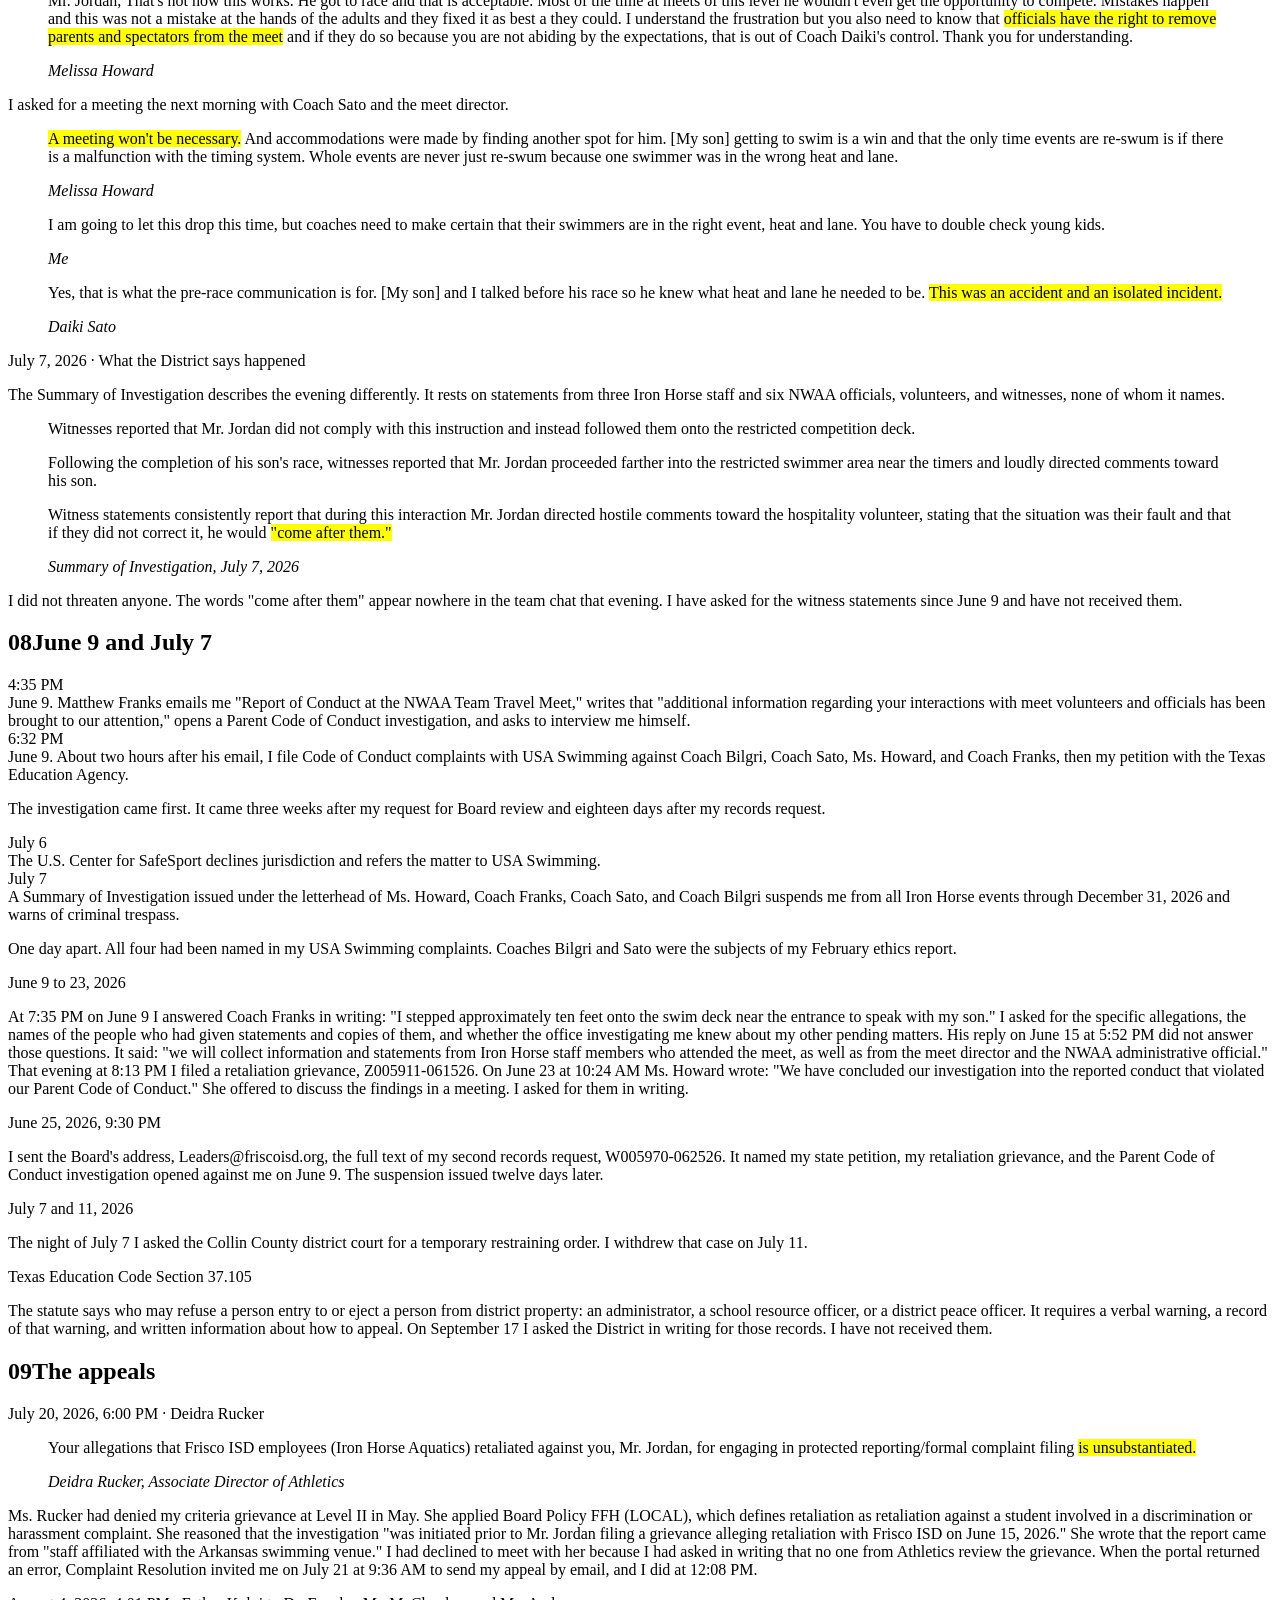
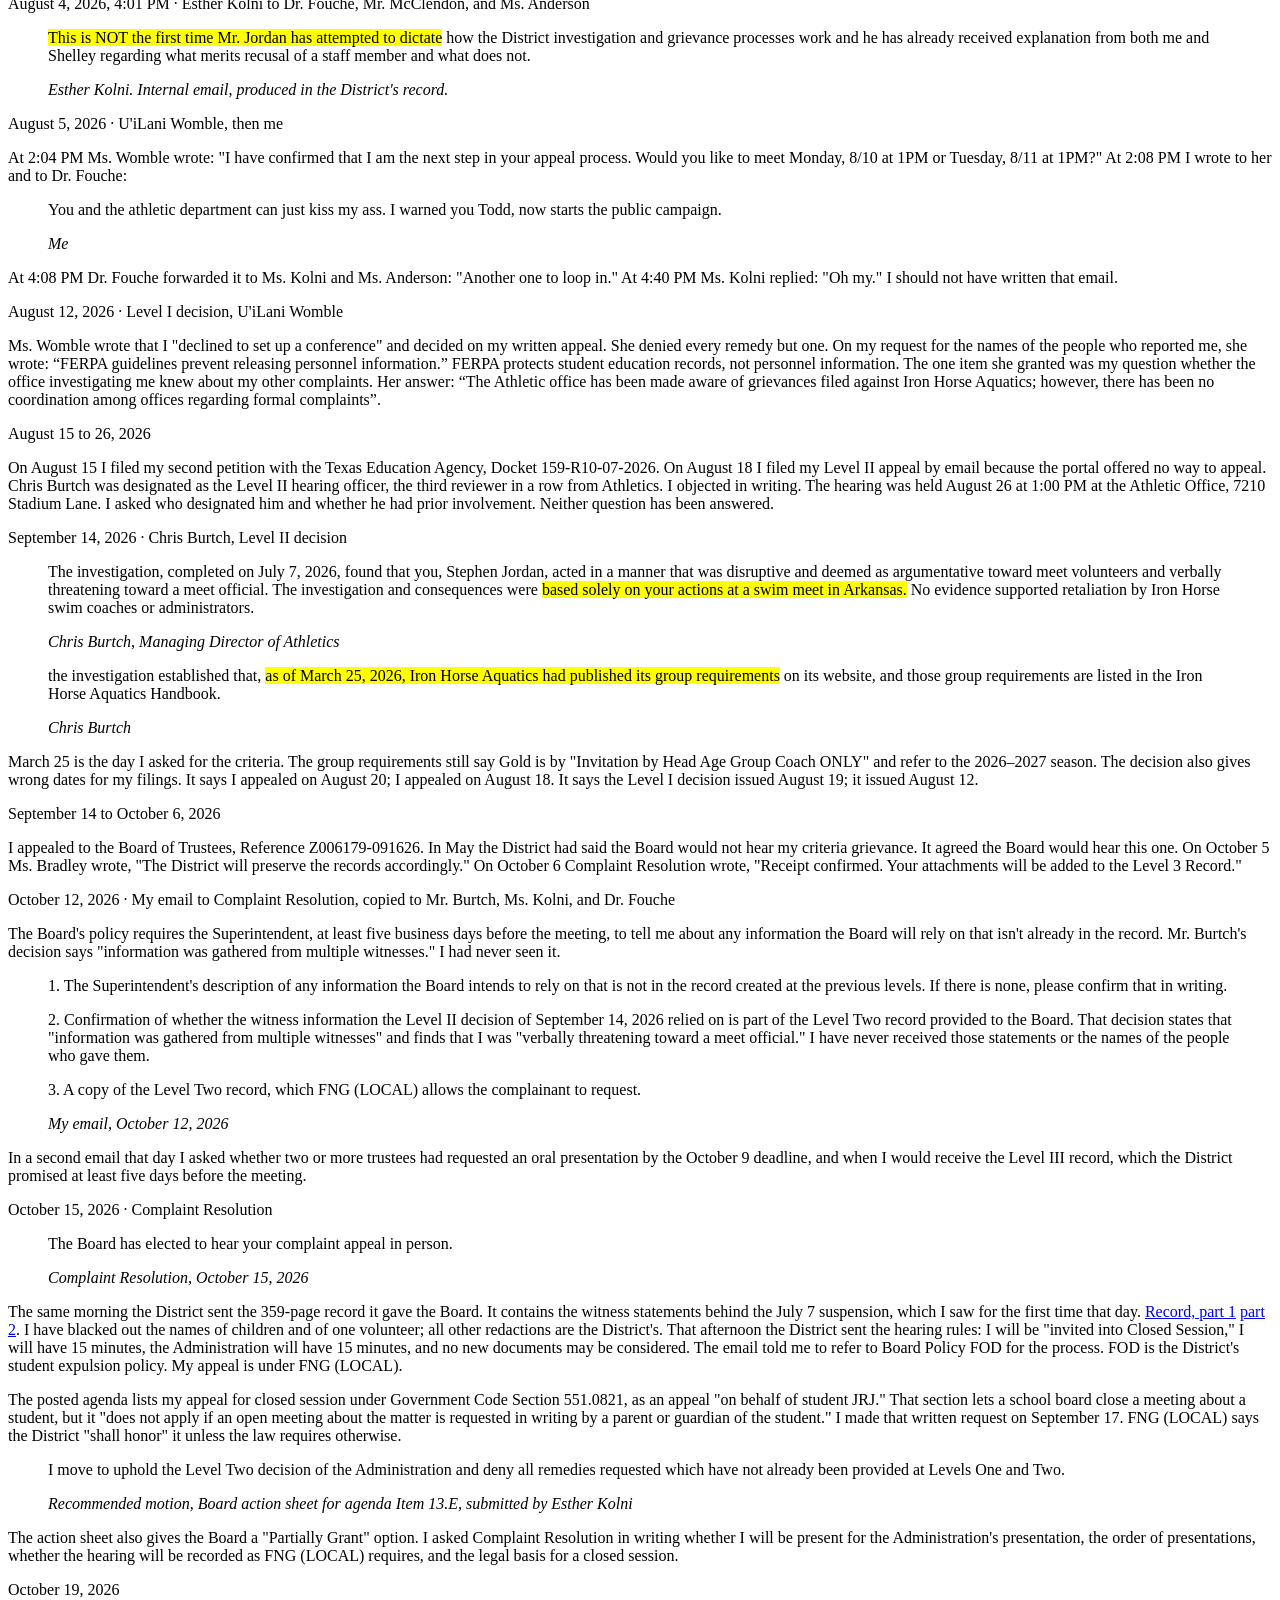
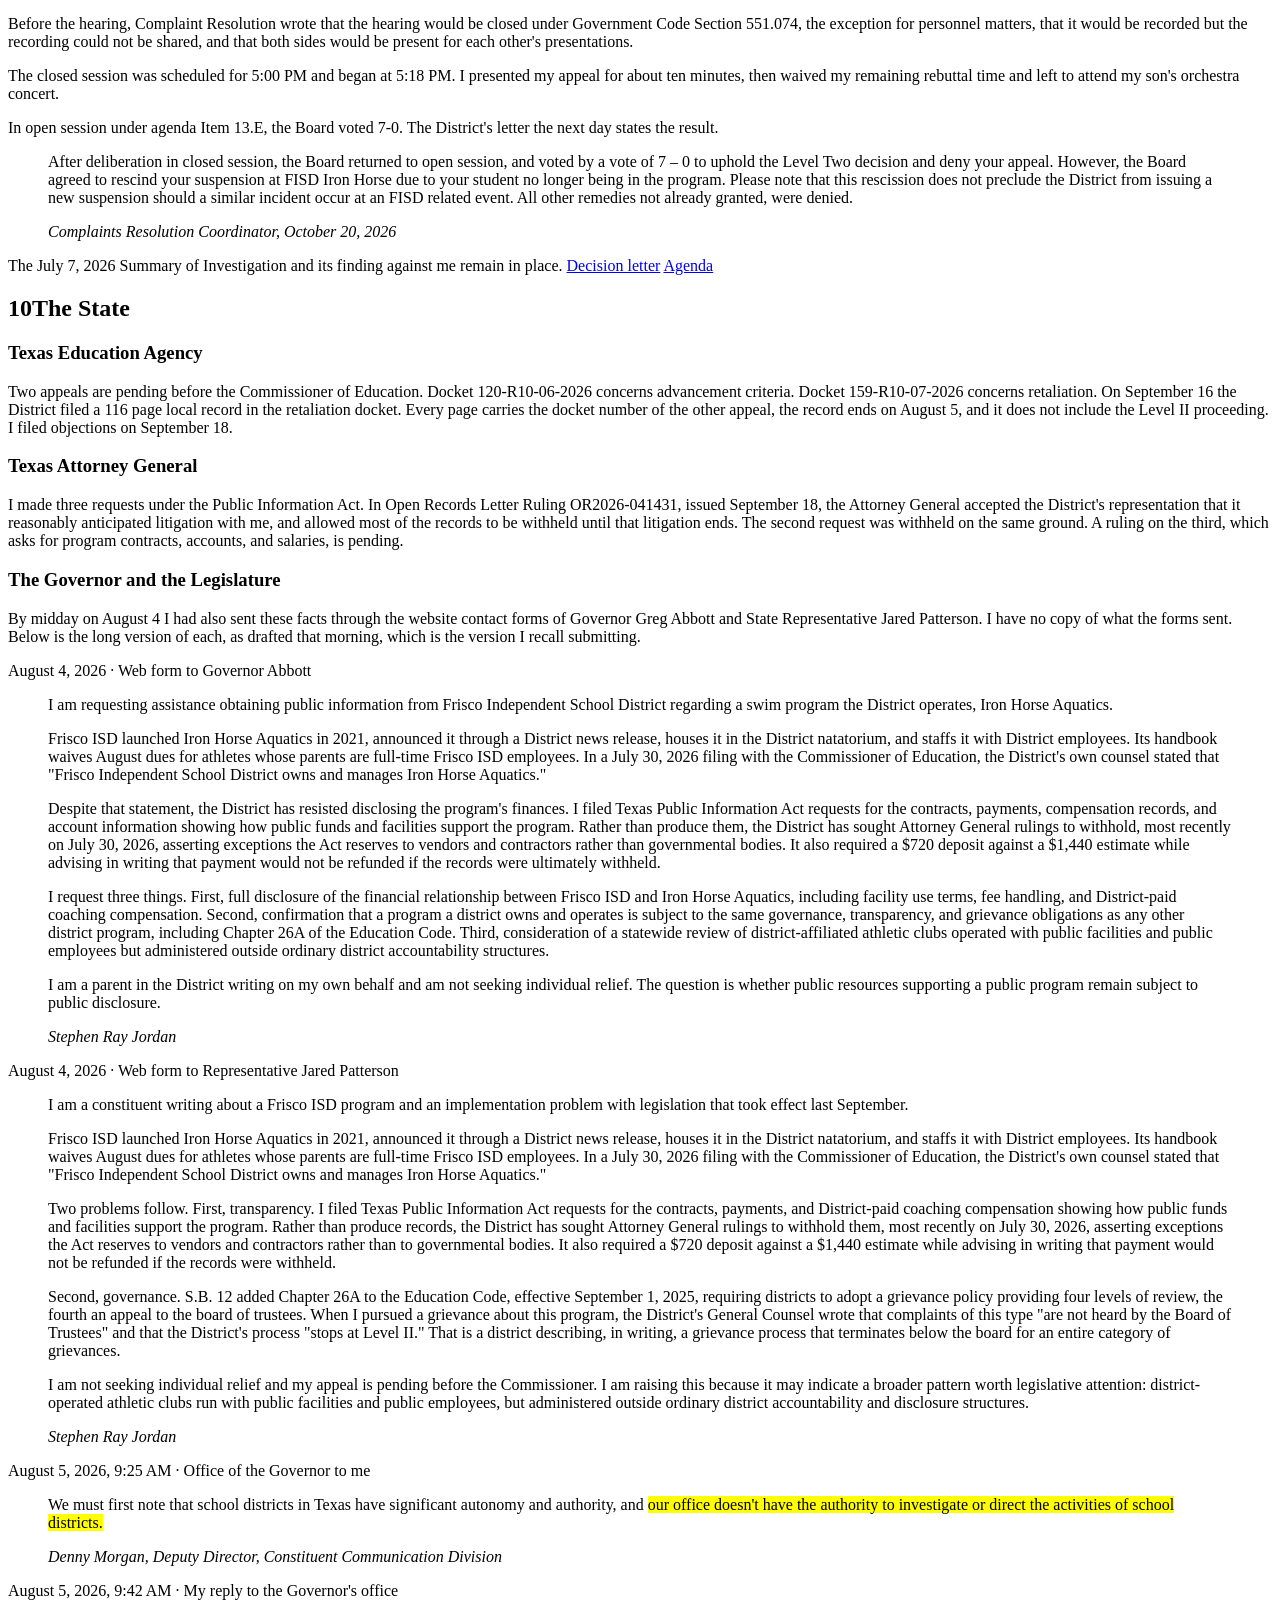
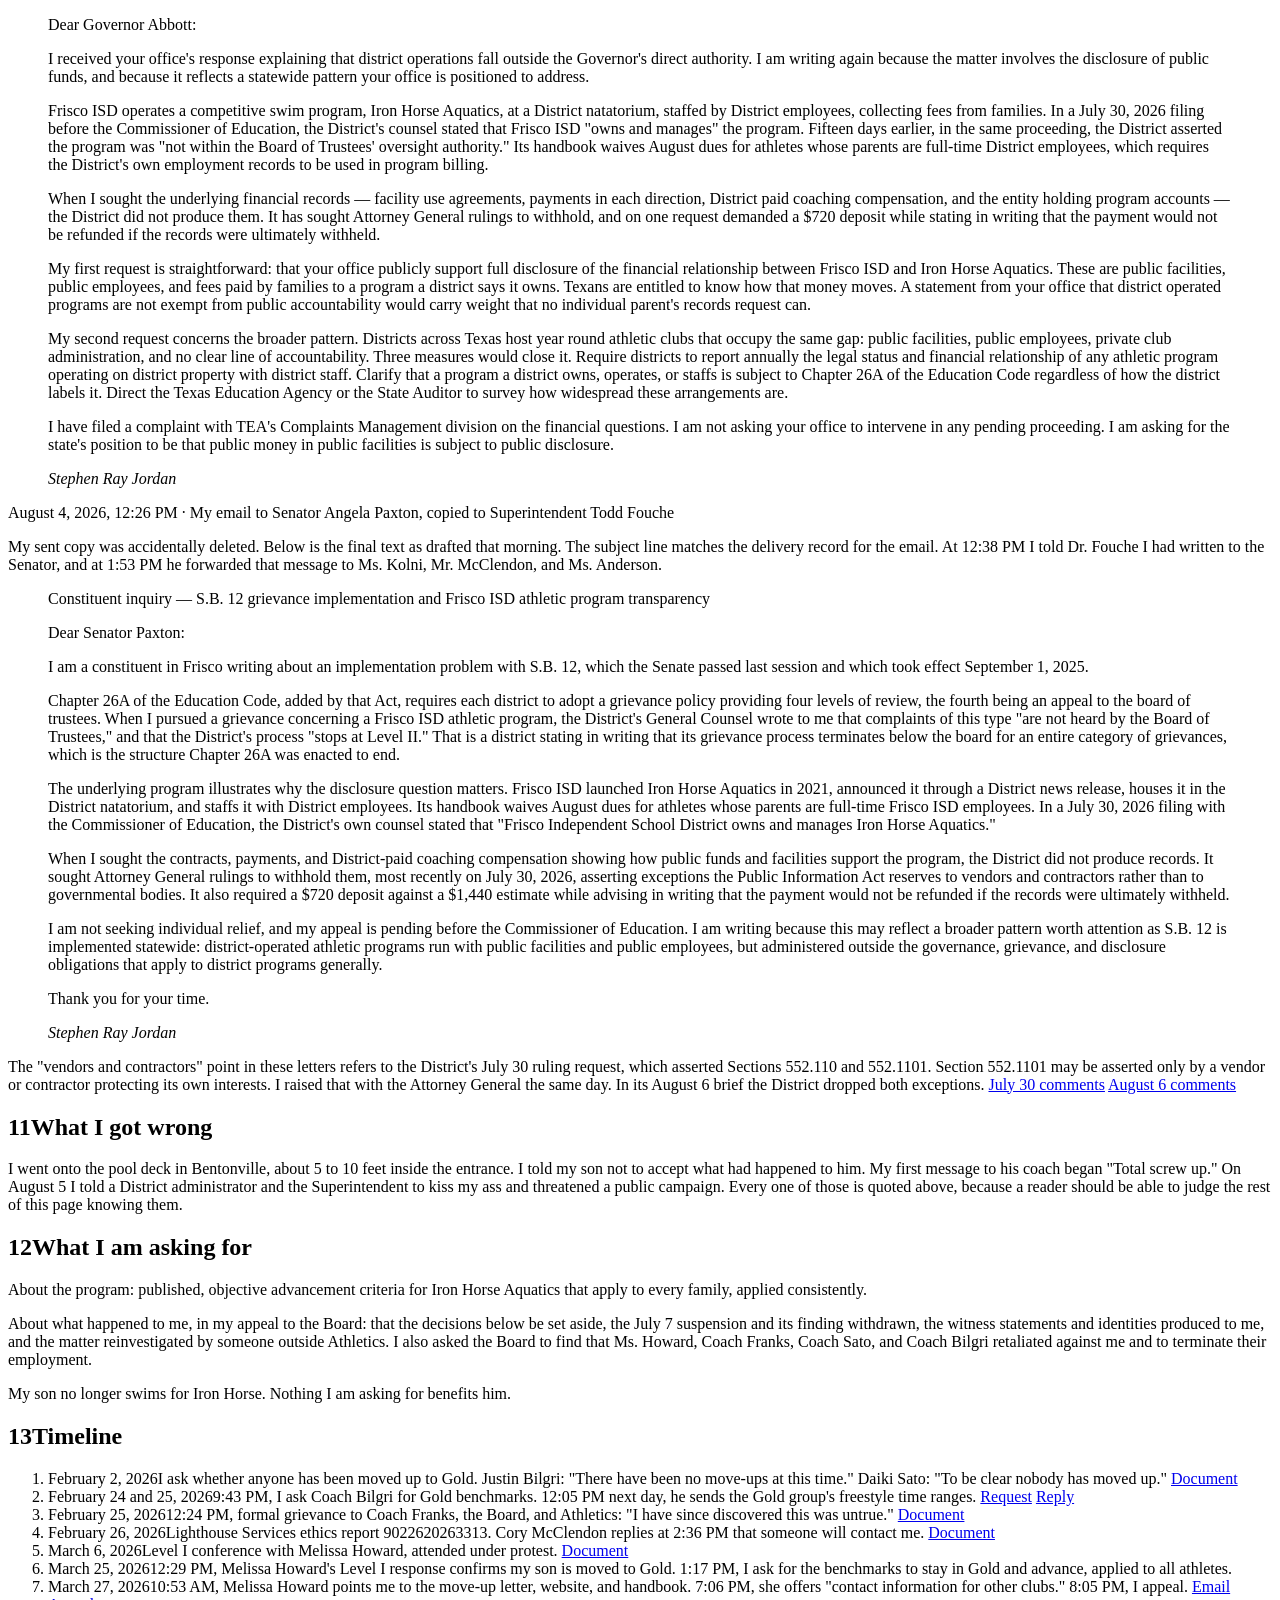
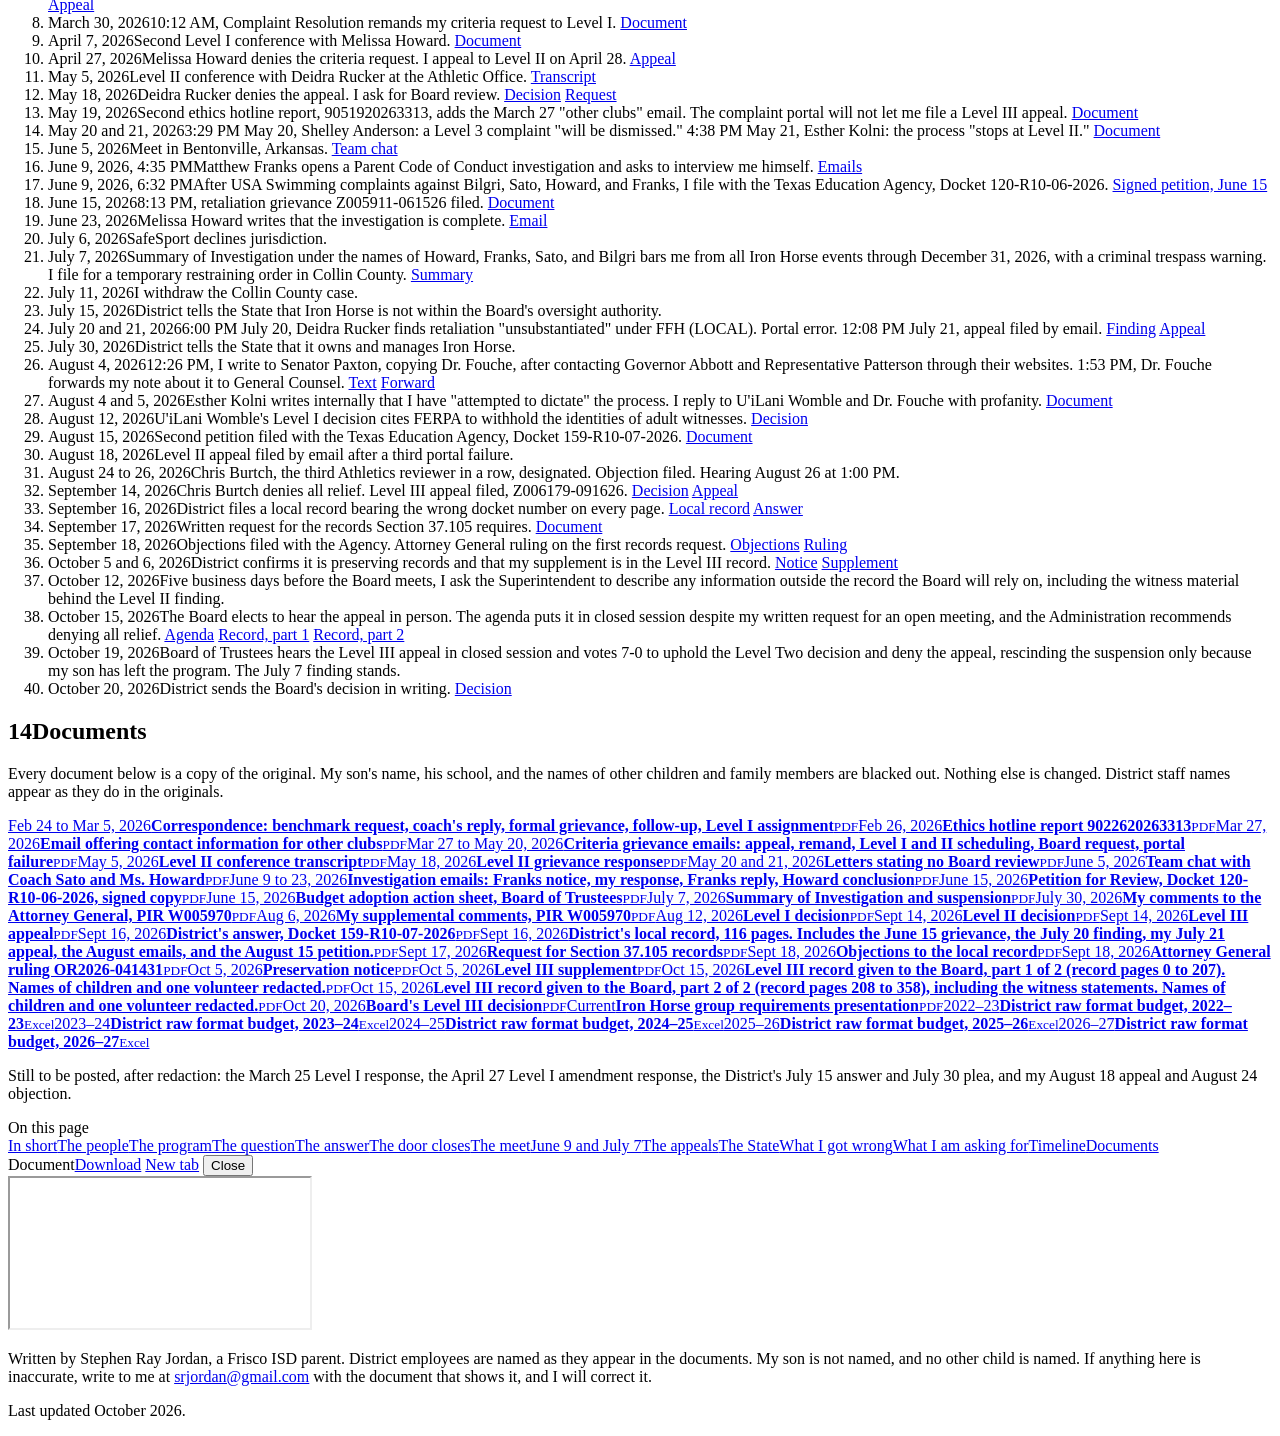
==== commit 92fc9f75: "Post the Board's October 20 Level III decision letter" ====
--- a/public/index.html
+++ b/public/index.html
@@ -228,7 +228,7 @@
   <p>The closed session was scheduled for 5:00 PM and began at 5:18 PM. I presented my appeal for about ten minutes, then waived my remaining rebuttal time and left to attend my son's orchestra concert.</p>
   <p>In open session under agenda Item 13.E, the Board voted 7-0. The District's letter the next day states the result.</p>
   <blockquote class="d"><p>After deliberation in closed session, the Board returned to open session, and voted by a vote of 7 – 0 to uphold the Level Two decision and deny your appeal. However, the Board agreed to rescind your suspension at FISD Iron Horse due to your student no longer being in the program. Please note that this rescission does not preclude the District from issuing a new suspension should a similar incident occur at an FISD related event. All other remedies not already granted, were denied.</p><cite>Complaints Resolution Coordinator, October 20, 2026</cite></blockquote>
-  <p>The July 7, 2026 Summary of Investigation and its finding against me remain in place. <a href="https://meetings.boardbook.org/Public/Agenda/2014?meeting=770954" target="_blank" rel="noopener">Agenda</a></p>
+  <p>The July 7, 2026 Summary of Investigation and its finding against me remain in place. <a href="/docs/2026-10-20_level_III_board_decision.pdf" class="doc" target="_blank" rel="noopener" data-title="Board's Level III decision, October 20, 2026">Decision letter</a> <a href="https://meetings.boardbook.org/Public/Agenda/2014?meeting=770954" target="_blank" rel="noopener">Agenda</a></p>
 </section>
 
 <section id="state">
@@ -307,14 +307,14 @@
     <li class="key"><span class="when">October 12, 2026</span>Five business days before the Board meets, I ask the Superintendent to describe any information outside the record the Board will rely on, including the witness material behind the Level II finding.</li>
     <li class="key"><span class="when">October 15, 2026</span>The Board elects to hear the appeal in person. The agenda puts it in closed session despite my written request for an open meeting, and the Administration recommends denying all relief. <span class="docs"><a href="https://meetings.boardbook.org/Public/Agenda/2014?meeting=770954" class="doc" target="_blank" rel="noopener">Agenda</a> <a href="/docs/2026-10-15_level_III_board_record_part1_redacted.pdf" class="doc" target="_blank" rel="noopener">Record, part 1</a> <a href="/docs/2026-10-15_level_III_board_record_part2_redacted.pdf" class="doc" target="_blank" rel="noopener">Record, part 2</a></span></li>
     <li class="key"><span class="when">October 19, 2026</span>Board of Trustees hears the Level III appeal in closed session and votes 7-0 to uphold the Level Two decision and deny the appeal, rescinding the suspension only because my son has left the program. The July 7 finding stands.</li>
-    <li><span class="when">October 20, 2026</span>District sends the Board's decision in writing.</li>
+    <li><span class="when">October 20, 2026</span>District sends the Board's decision in writing. <span class="docs"><a href="/docs/2026-10-20_level_III_board_decision.pdf" class="doc" target="_blank" rel="noopener">Decision</a></span></li>
   </ol>
 </section>
 
 <section id="documents">
   <h2><span class="num">14</span>Documents</h2>
   <p>Every document below is a copy of the original. My son's name, his school, and the names of other children and family members are blacked out. Nothing else is changed. District staff names appear as they do in the originals.</p>
-  <div class="library"><a class="libdoc doc" href="/docs/2026-02-24_to_03-05_correspondence.pdf" data-title="Correspondence: benchmark request, coach's reply, formal grievance, follow-up, Level I assignment"><span>Feb 24 to Mar 5, 2026</span><b>Correspondence: benchmark request, coach's reply, formal grievance, follow-up, Level I assignment</b><small>PDF</small></a><a class="libdoc doc" href="/docs/2026-02-26_ethics_hotline_report.pdf" data-title="Ethics hotline report 9022620263313"><span>Feb 26, 2026</span><b>Ethics hotline report 9022620263313</b><small>PDF</small></a><a class="libdoc doc" href="/docs/2026-03-27_swim_and_dive_coordinator_email.pdf" data-title="Email offering contact information for other clubs"><span>Mar 27, 2026</span><b>Email offering contact information for other clubs</b><small>PDF</small></a><a class="libdoc doc" href="/docs/2026-03-27_to_05-20_criteria_grievance_emails.pdf" data-title="Criteria grievance emails: appeal, remand, Level I and II scheduling, Board request, portal failure"><span>Mar 27 to May 20, 2026</span><b>Criteria grievance emails: appeal, remand, Level I and II scheduling, Board request, portal failure</b><small>PDF</small></a><a class="libdoc doc" href="/docs/2026-05-05_level_II_conference_transcript.pdf" data-title="Level II conference transcript"><span>May 5, 2026</span><b>Level II conference transcript</b><small>PDF</small></a><a class="libdoc doc" href="/docs/2026-05-18_level_II_response.pdf" data-title="Level II grievance response"><span>May 18, 2026</span><b>Level II grievance response</b><small>PDF</small></a><a class="libdoc doc" href="/docs/2026-05-20_and_21_no_board_review.pdf" data-title="Letters stating no Board review"><span>May 20 and 21, 2026</span><b>Letters stating no Board review</b><small>PDF</small></a><a class="libdoc doc" href="/docs/2026-06-06_team_chat.pdf" data-title="Team chat, June 5"><span>June 5, 2026</span><b>Team chat with Coach Sato and Ms. Howard</b><small>PDF</small></a><a class="libdoc doc" href="/docs/2026-06-09_to_06-23_investigation_emails.pdf" data-title="Investigation emails"><span>June 9 to 23, 2026</span><b>Investigation emails: Franks notice, my response, Franks reply, Howard conclusion</b><small>PDF</small></a><a class="libdoc doc" href="/docs/2026-06-15_petition_for_review_120-R10-06-2026_signed.pdf" data-title="Petition for Review, Docket 120"><span>June 15, 2026</span><b>Petition for Review, Docket 120-R10-06-2026, signed copy</b><small>PDF</small></a><a class="libdoc doc" href="/docs/2026-06-15_budget_adoption_action_sheet.pdf" data-title="Budget adoption action sheet, Board of Trustees"><span>June 15, 2026</span><b>Budget adoption action sheet, Board of Trustees</b><small>PDF</small></a><a class="libdoc doc" href="/docs/2026-07-07_summary_of_investigation.pdf" data-title="Summary of Investigation"><span>July 7, 2026</span><b>Summary of Investigation and suspension</b><small>PDF</small></a><a class="libdoc doc" href="/docs/2026-07-30_requestor_comments_W005970.pdf" data-title="Comments to the Attorney General, W005970"><span>July 30, 2026</span><b>My comments to the Attorney General, PIR W005970</b><small>PDF</small></a><a class="libdoc doc" href="/docs/2026-08-06_supplemental_comments_W005970.pdf" data-title="Supplemental comments, W005970"><span>Aug 6, 2026</span><b>My supplemental comments, PIR W005970</b><small>PDF</small></a><a class="libdoc doc" href="/docs/2026-08-12_level_I_decision.pdf" data-title="Level I decision"><span>Aug 12, 2026</span><b>Level I decision</b><small>PDF</small></a><a class="libdoc doc" href="/docs/2026-09-14_level_II_decision.pdf" data-title="Level II decision"><span>Sept 14, 2026</span><b>Level II decision</b><small>PDF</small></a><a class="libdoc doc" href="/docs/2026-09-14_level_III_appeal.pdf" data-title="Level III appeal"><span>Sept 14, 2026</span><b>Level III appeal</b><small>PDF</small></a><a class="libdoc doc" href="/docs/2026-09-16_district_answer_159-R10-07-2026.pdf" data-title="District's answer, Docket 159-R10-07-2026"><span>Sept 16, 2026</span><b>District's answer, Docket 159-R10-07-2026</b><small>PDF</small></a><a class="libdoc doc" href="/docs/2026-09-16_district_local_record_159-R10-07-2026.pdf" data-title="District's local record, 116 pages"><span>Sept 16, 2026</span><b>District's local record, 116 pages. Includes the June 15 grievance, the July 20 finding, my July 21 appeal, the August emails, and the August 15 petition.</b><small>PDF</small></a><a class="libdoc doc" href="/docs/2026-09-17_section_37.105_records_request.pdf" data-title="Request for Section 37.105 records"><span>Sept 17, 2026</span><b>Request for Section 37.105 records</b><small>PDF</small></a><a class="libdoc doc" href="/docs/2026-09-18_objections_to_local_record.pdf" data-title="Objections to the local record"><span>Sept 18, 2026</span><b>Objections to the local record</b><small>PDF</small></a><a class="libdoc doc" href="/docs/2026-09-18_attorney_general_ruling_OR2026-041431.pdf" data-title="Attorney General ruling OR2026-041431"><span>Sept 18, 2026</span><b>Attorney General ruling OR2026-041431</b><small>PDF</small></a><a class="libdoc doc" href="/docs/2026-10-05_preservation_notice.pdf" data-title="Preservation notice"><span>Oct 5, 2026</span><b>Preservation notice</b><small>PDF</small></a><a class="libdoc doc" href="/docs/2026-10-05_level_III_supplement.pdf" data-title="Level III supplement"><span>Oct 5, 2026</span><b>Level III supplement</b><small>PDF</small></a><a class="libdoc doc" href="/docs/2026-10-15_level_III_board_record_part1_redacted.pdf" data-title="Level III record given to the Board, part 1"><span>Oct 15, 2026</span><b>Level III record given to the Board, part 1 of 2 (record pages 0 to 207). Names of children and one volunteer redacted.</b><small>PDF</small></a><a class="libdoc doc" href="/docs/2026-10-15_level_III_board_record_part2_redacted.pdf" data-title="Level III record given to the Board, part 2"><span>Oct 15, 2026</span><b>Level III record given to the Board, part 2 of 2 (record pages 208 to 358), including the witness statements. Names of children and one volunteer redacted.</b><small>PDF</small></a><a class="libdoc doc" href="/docs/iron_horse_group_requirements.pdf" data-title="Iron Horse group requirements presentation"><span>Current</span><b>Iron Horse group requirements presentation</b><small>PDF</small></a><a class="libdoc doc" href="/docs/fisd_raw_format_budget_2022-23.xlsx"><span>2022–23</span><b>District raw format budget, 2022–23</b><small>Excel</small></a><a class="libdoc doc" href="/docs/fisd_raw_format_budget_2023-24.xlsx"><span>2023–24</span><b>District raw format budget, 2023–24</b><small>Excel</small></a><a class="libdoc doc" href="/docs/fisd_raw_format_budget_2024-25.xlsx"><span>2024–25</span><b>District raw format budget, 2024–25</b><small>Excel</small></a><a class="libdoc doc" href="/docs/fisd_raw_format_budget_2025-26.xlsx"><span>2025–26</span><b>District raw format budget, 2025–26</b><small>Excel</small></a><a class="libdoc doc" href="/docs/fisd_raw_format_budget_2026-27.xlsx"><span>2026–27</span><b>District raw format budget, 2026–27</b><small>Excel</small></a></div>
+  <div class="library"><a class="libdoc doc" href="/docs/2026-02-24_to_03-05_correspondence.pdf" data-title="Correspondence: benchmark request, coach's reply, formal grievance, follow-up, Level I assignment"><span>Feb 24 to Mar 5, 2026</span><b>Correspondence: benchmark request, coach's reply, formal grievance, follow-up, Level I assignment</b><small>PDF</small></a><a class="libdoc doc" href="/docs/2026-02-26_ethics_hotline_report.pdf" data-title="Ethics hotline report 9022620263313"><span>Feb 26, 2026</span><b>Ethics hotline report 9022620263313</b><small>PDF</small></a><a class="libdoc doc" href="/docs/2026-03-27_swim_and_dive_coordinator_email.pdf" data-title="Email offering contact information for other clubs"><span>Mar 27, 2026</span><b>Email offering contact information for other clubs</b><small>PDF</small></a><a class="libdoc doc" href="/docs/2026-03-27_to_05-20_criteria_grievance_emails.pdf" data-title="Criteria grievance emails: appeal, remand, Level I and II scheduling, Board request, portal failure"><span>Mar 27 to May 20, 2026</span><b>Criteria grievance emails: appeal, remand, Level I and II scheduling, Board request, portal failure</b><small>PDF</small></a><a class="libdoc doc" href="/docs/2026-05-05_level_II_conference_transcript.pdf" data-title="Level II conference transcript"><span>May 5, 2026</span><b>Level II conference transcript</b><small>PDF</small></a><a class="libdoc doc" href="/docs/2026-05-18_level_II_response.pdf" data-title="Level II grievance response"><span>May 18, 2026</span><b>Level II grievance response</b><small>PDF</small></a><a class="libdoc doc" href="/docs/2026-05-20_and_21_no_board_review.pdf" data-title="Letters stating no Board review"><span>May 20 and 21, 2026</span><b>Letters stating no Board review</b><small>PDF</small></a><a class="libdoc doc" href="/docs/2026-06-06_team_chat.pdf" data-title="Team chat, June 5"><span>June 5, 2026</span><b>Team chat with Coach Sato and Ms. Howard</b><small>PDF</small></a><a class="libdoc doc" href="/docs/2026-06-09_to_06-23_investigation_emails.pdf" data-title="Investigation emails"><span>June 9 to 23, 2026</span><b>Investigation emails: Franks notice, my response, Franks reply, Howard conclusion</b><small>PDF</small></a><a class="libdoc doc" href="/docs/2026-06-15_petition_for_review_120-R10-06-2026_signed.pdf" data-title="Petition for Review, Docket 120"><span>June 15, 2026</span><b>Petition for Review, Docket 120-R10-06-2026, signed copy</b><small>PDF</small></a><a class="libdoc doc" href="/docs/2026-06-15_budget_adoption_action_sheet.pdf" data-title="Budget adoption action sheet, Board of Trustees"><span>June 15, 2026</span><b>Budget adoption action sheet, Board of Trustees</b><small>PDF</small></a><a class="libdoc doc" href="/docs/2026-07-07_summary_of_investigation.pdf" data-title="Summary of Investigation"><span>July 7, 2026</span><b>Summary of Investigation and suspension</b><small>PDF</small></a><a class="libdoc doc" href="/docs/2026-07-30_requestor_comments_W005970.pdf" data-title="Comments to the Attorney General, W005970"><span>July 30, 2026</span><b>My comments to the Attorney General, PIR W005970</b><small>PDF</small></a><a class="libdoc doc" href="/docs/2026-08-06_supplemental_comments_W005970.pdf" data-title="Supplemental comments, W005970"><span>Aug 6, 2026</span><b>My supplemental comments, PIR W005970</b><small>PDF</small></a><a class="libdoc doc" href="/docs/2026-08-12_level_I_decision.pdf" data-title="Level I decision"><span>Aug 12, 2026</span><b>Level I decision</b><small>PDF</small></a><a class="libdoc doc" href="/docs/2026-09-14_level_II_decision.pdf" data-title="Level II decision"><span>Sept 14, 2026</span><b>Level II decision</b><small>PDF</small></a><a class="libdoc doc" href="/docs/2026-09-14_level_III_appeal.pdf" data-title="Level III appeal"><span>Sept 14, 2026</span><b>Level III appeal</b><small>PDF</small></a><a class="libdoc doc" href="/docs/2026-09-16_district_answer_159-R10-07-2026.pdf" data-title="District's answer, Docket 159-R10-07-2026"><span>Sept 16, 2026</span><b>District's answer, Docket 159-R10-07-2026</b><small>PDF</small></a><a class="libdoc doc" href="/docs/2026-09-16_district_local_record_159-R10-07-2026.pdf" data-title="District's local record, 116 pages"><span>Sept 16, 2026</span><b>District's local record, 116 pages. Includes the June 15 grievance, the July 20 finding, my July 21 appeal, the August emails, and the August 15 petition.</b><small>PDF</small></a><a class="libdoc doc" href="/docs/2026-09-17_section_37.105_records_request.pdf" data-title="Request for Section 37.105 records"><span>Sept 17, 2026</span><b>Request for Section 37.105 records</b><small>PDF</small></a><a class="libdoc doc" href="/docs/2026-09-18_objections_to_local_record.pdf" data-title="Objections to the local record"><span>Sept 18, 2026</span><b>Objections to the local record</b><small>PDF</small></a><a class="libdoc doc" href="/docs/2026-09-18_attorney_general_ruling_OR2026-041431.pdf" data-title="Attorney General ruling OR2026-041431"><span>Sept 18, 2026</span><b>Attorney General ruling OR2026-041431</b><small>PDF</small></a><a class="libdoc doc" href="/docs/2026-10-05_preservation_notice.pdf" data-title="Preservation notice"><span>Oct 5, 2026</span><b>Preservation notice</b><small>PDF</small></a><a class="libdoc doc" href="/docs/2026-10-05_level_III_supplement.pdf" data-title="Level III supplement"><span>Oct 5, 2026</span><b>Level III supplement</b><small>PDF</small></a><a class="libdoc doc" href="/docs/2026-10-15_level_III_board_record_part1_redacted.pdf" data-title="Level III record given to the Board, part 1"><span>Oct 15, 2026</span><b>Level III record given to the Board, part 1 of 2 (record pages 0 to 207). Names of children and one volunteer redacted.</b><small>PDF</small></a><a class="libdoc doc" href="/docs/2026-10-15_level_III_board_record_part2_redacted.pdf" data-title="Level III record given to the Board, part 2"><span>Oct 15, 2026</span><b>Level III record given to the Board, part 2 of 2 (record pages 208 to 358), including the witness statements. Names of children and one volunteer redacted.</b><small>PDF</small></a><a class="libdoc doc" href="/docs/2026-10-20_level_III_board_decision.pdf" data-title="Board's Level III decision, October 20, 2026"><span>Oct 20, 2026</span><b>Board's Level III decision</b><small>PDF</small></a><a class="libdoc doc" href="/docs/iron_horse_group_requirements.pdf" data-title="Iron Horse group requirements presentation"><span>Current</span><b>Iron Horse group requirements presentation</b><small>PDF</small></a><a class="libdoc doc" href="/docs/fisd_raw_format_budget_2022-23.xlsx"><span>2022–23</span><b>District raw format budget, 2022–23</b><small>Excel</small></a><a class="libdoc doc" href="/docs/fisd_raw_format_budget_2023-24.xlsx"><span>2023–24</span><b>District raw format budget, 2023–24</b><small>Excel</small></a><a class="libdoc doc" href="/docs/fisd_raw_format_budget_2024-25.xlsx"><span>2024–25</span><b>District raw format budget, 2024–25</b><small>Excel</small></a><a class="libdoc doc" href="/docs/fisd_raw_format_budget_2025-26.xlsx"><span>2025–26</span><b>District raw format budget, 2025–26</b><small>Excel</small></a><a class="libdoc doc" href="/docs/fisd_raw_format_budget_2026-27.xlsx"><span>2026–27</span><b>District raw format budget, 2026–27</b><small>Excel</small></a></div>
   <p class="note">Still to be posted, after redaction: the March 25 Level I response, the April 27 Level I amendment response, the District's July 15 answer and July 30 plea, and my August 18 appeal and August 24 objection.</p>
 </section>
 
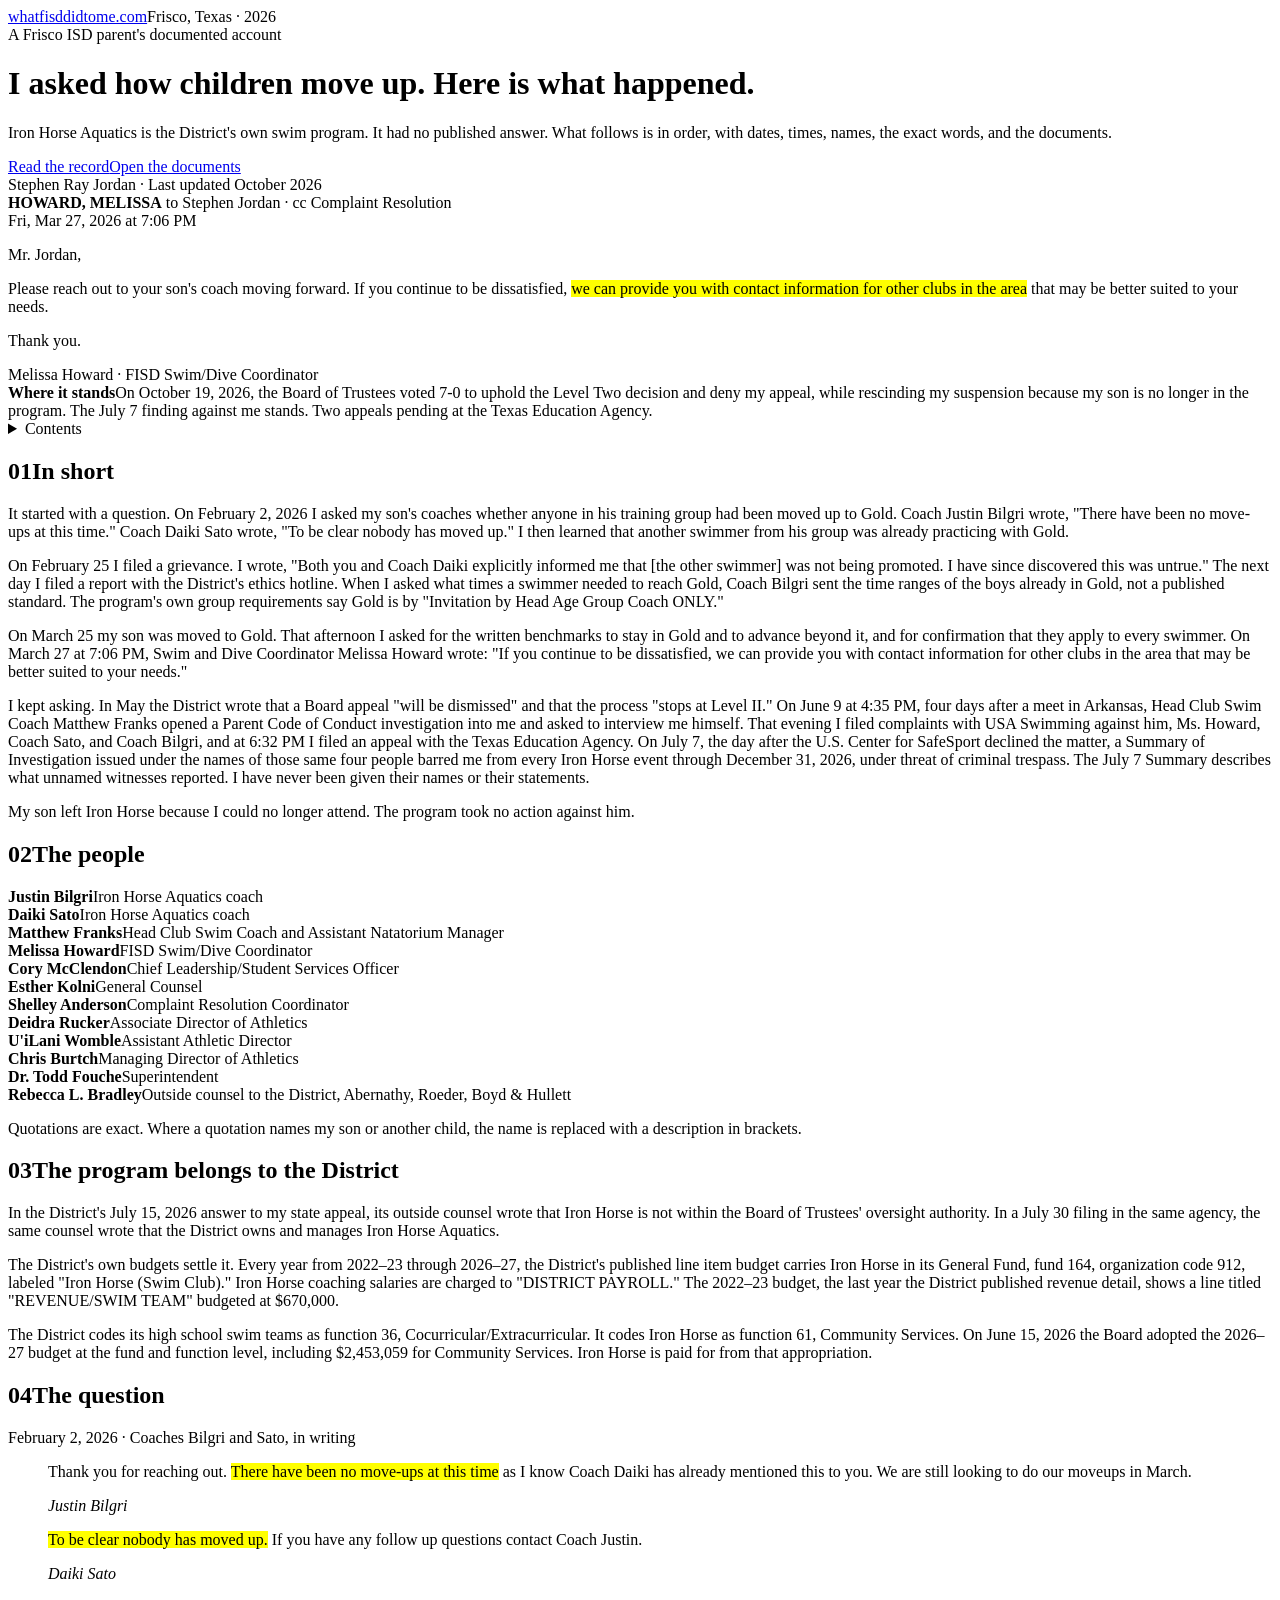
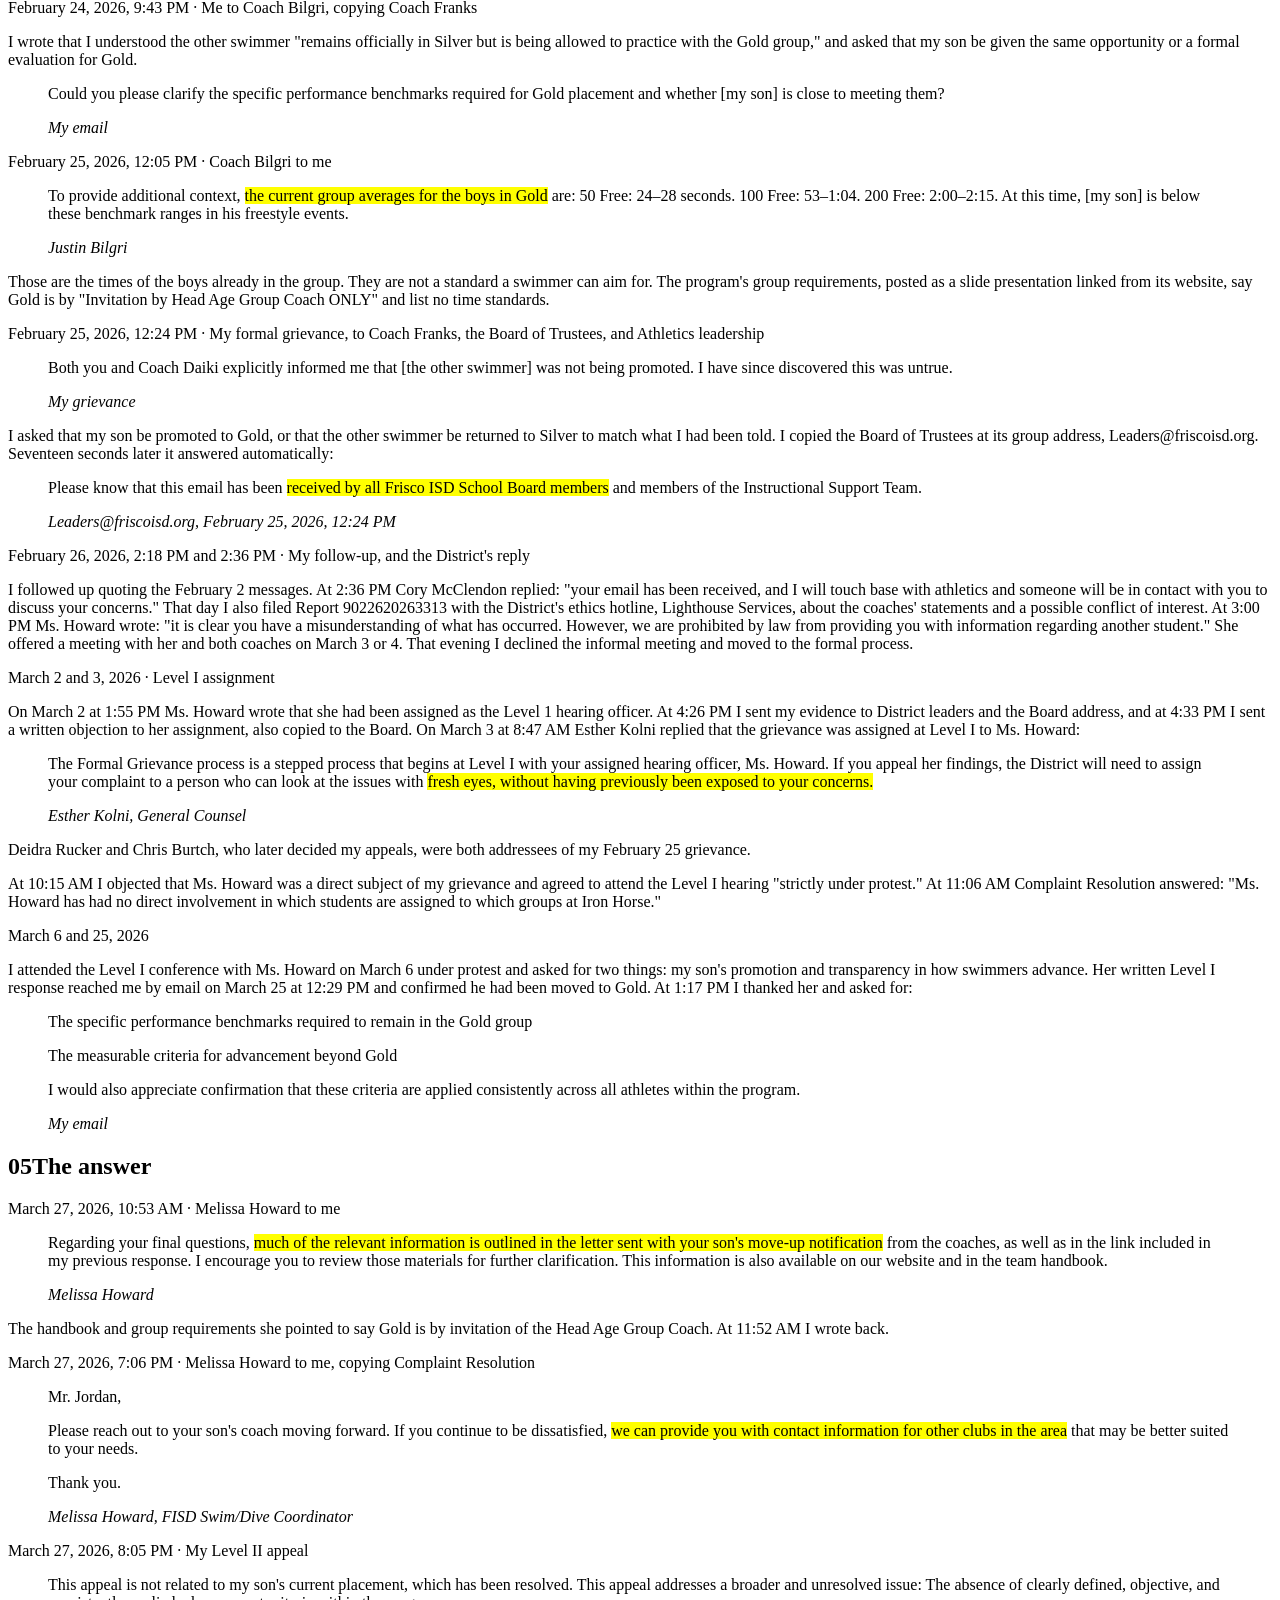
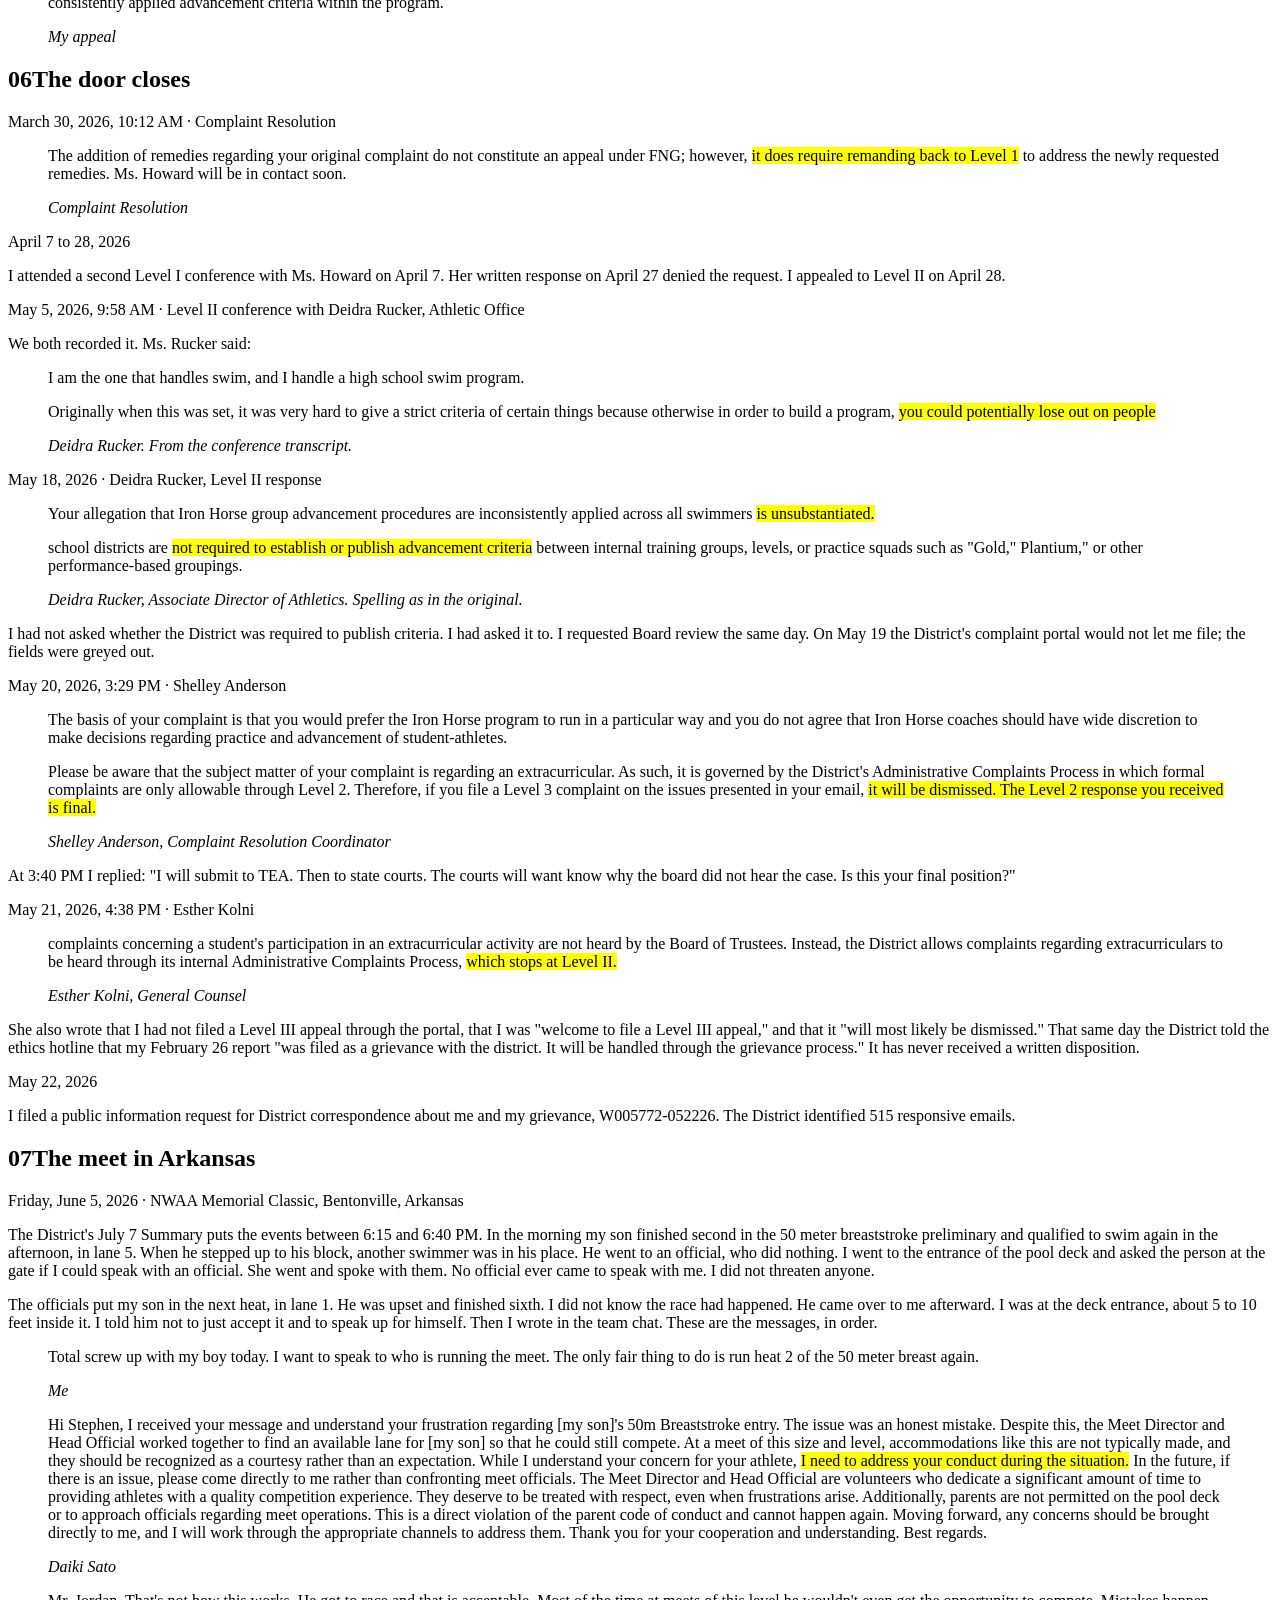
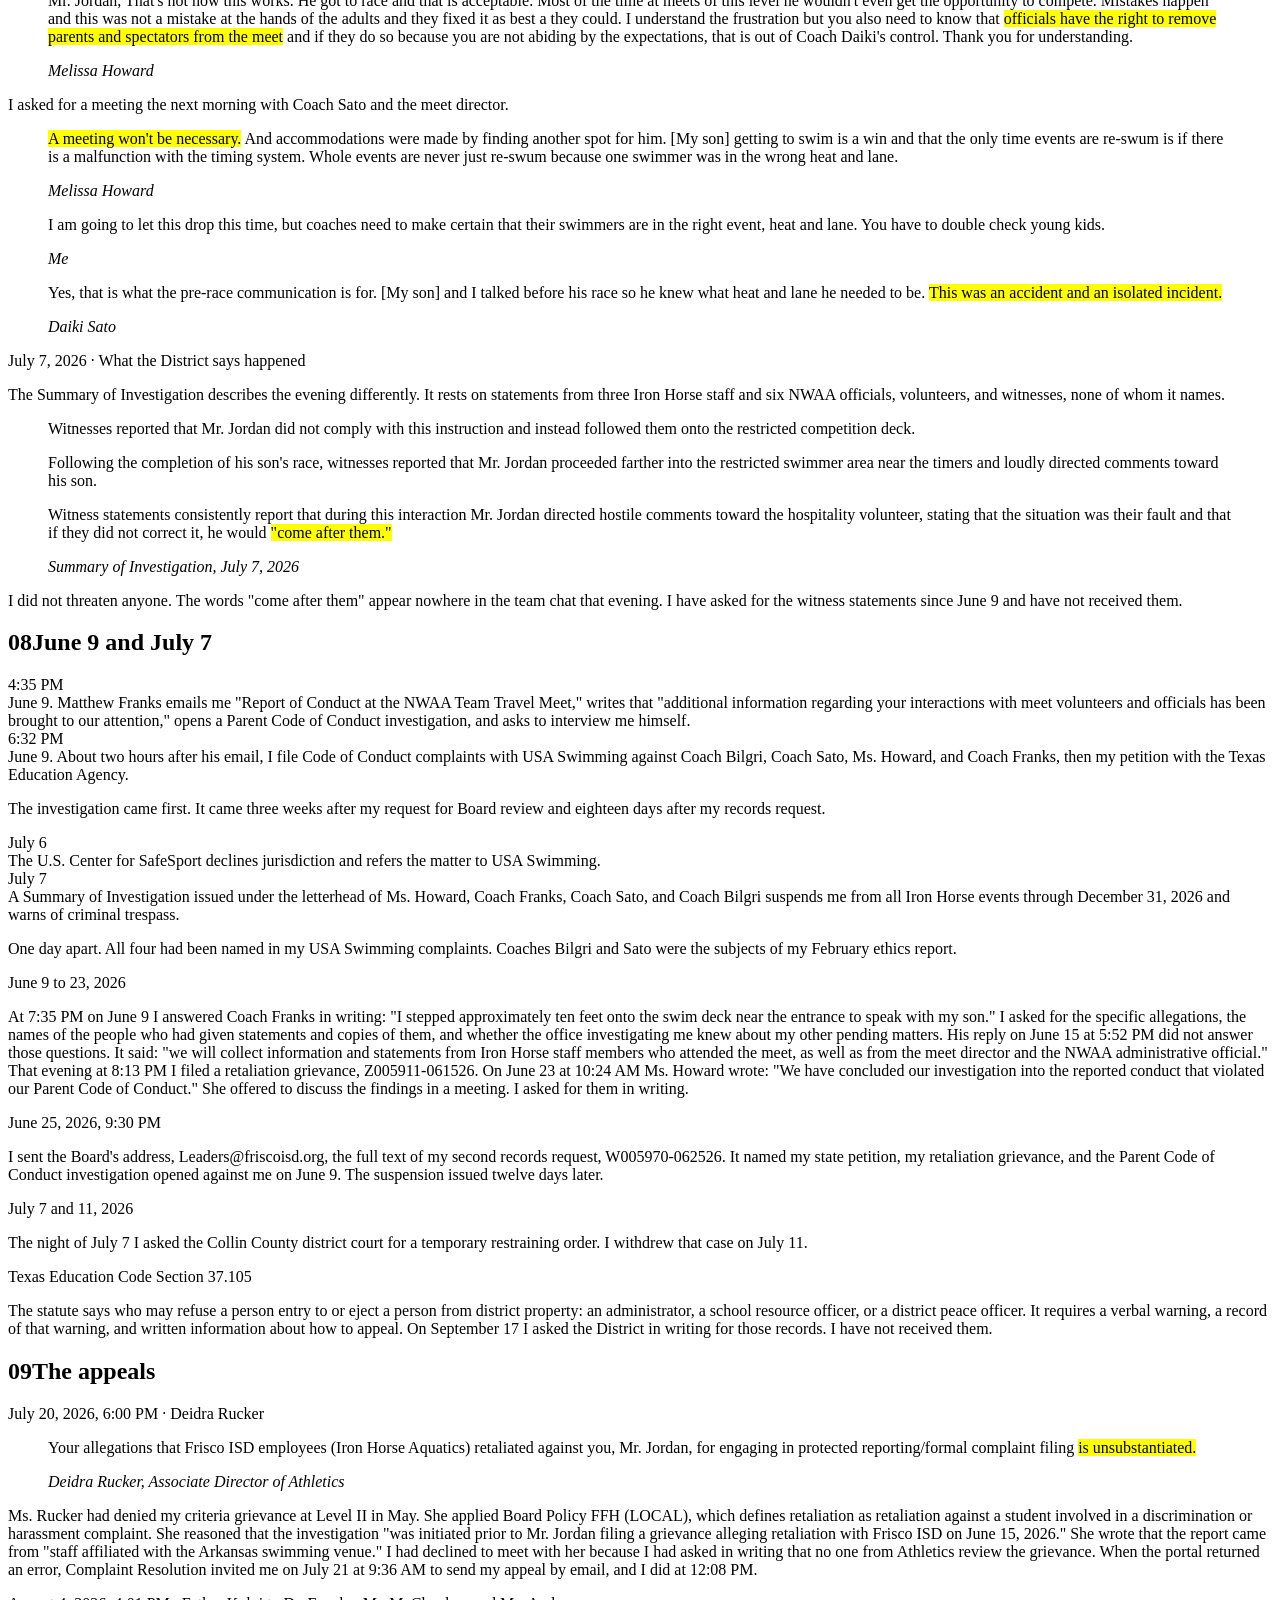
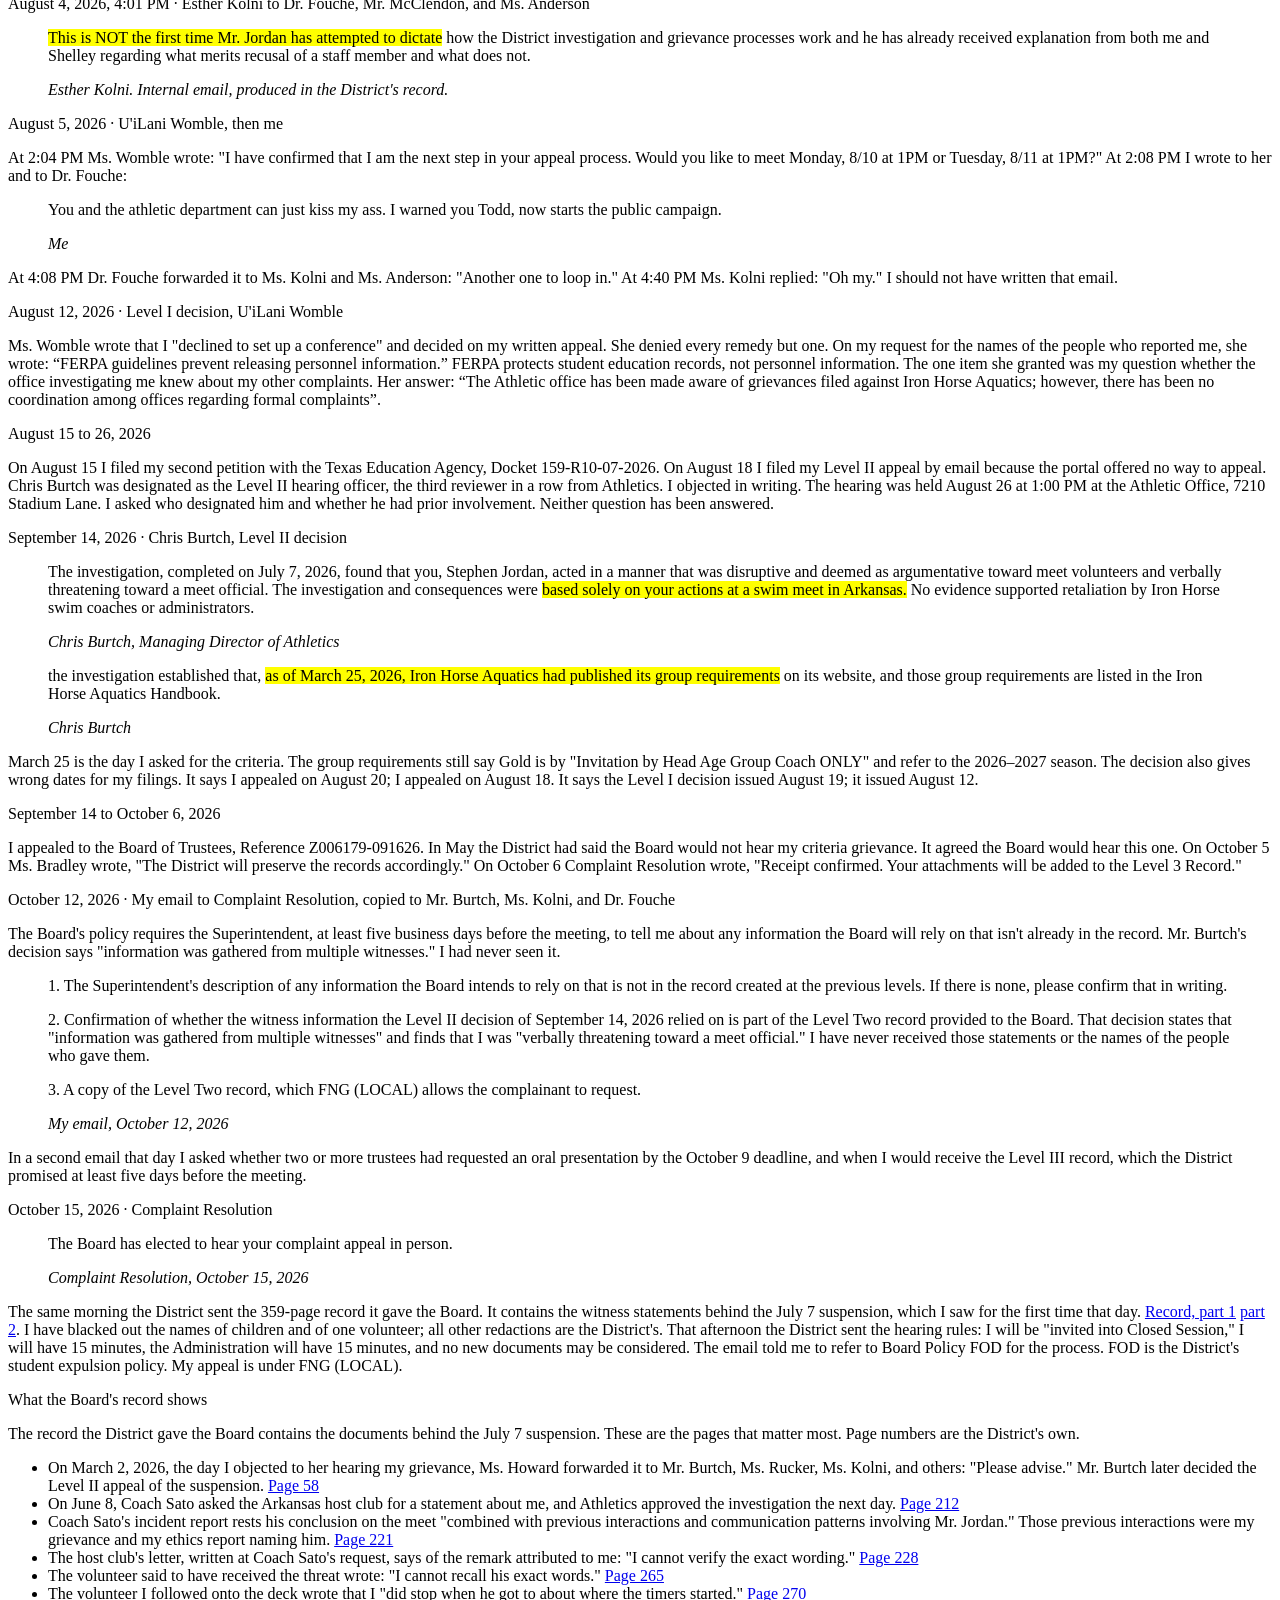
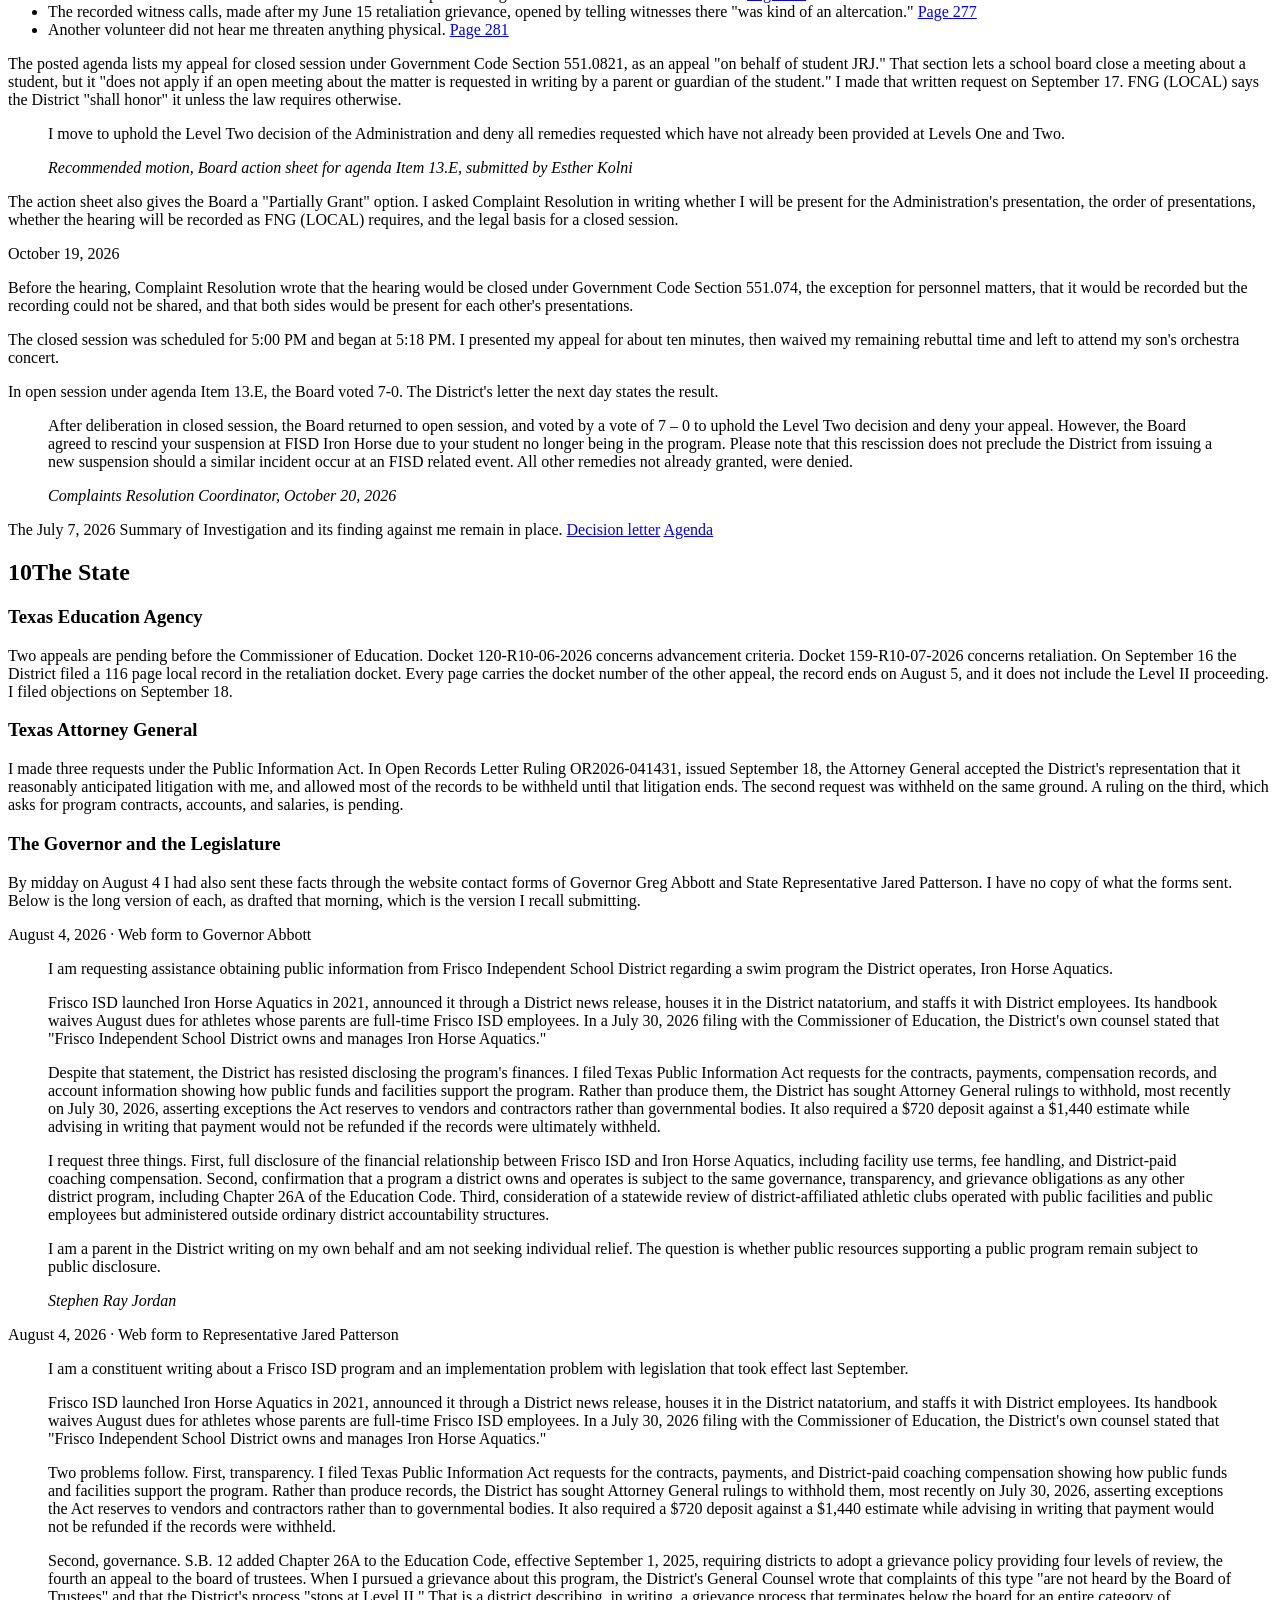
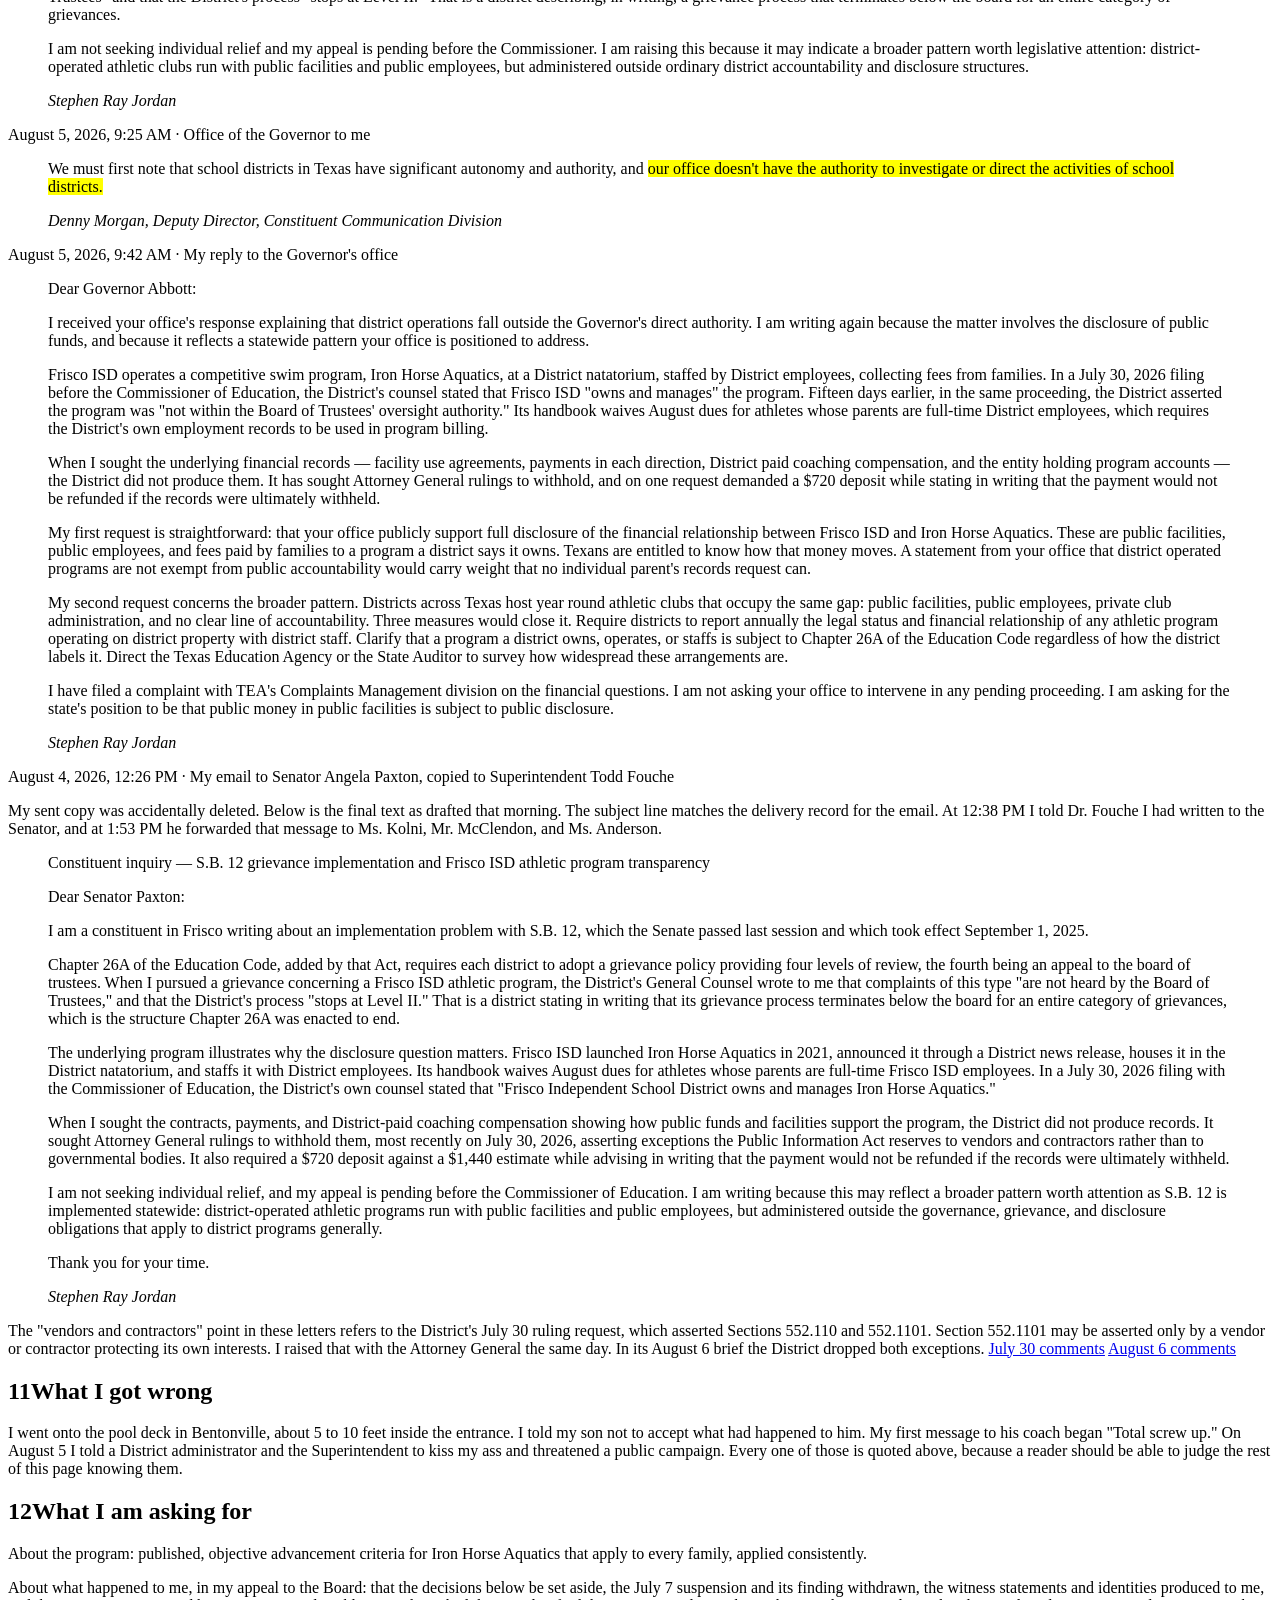
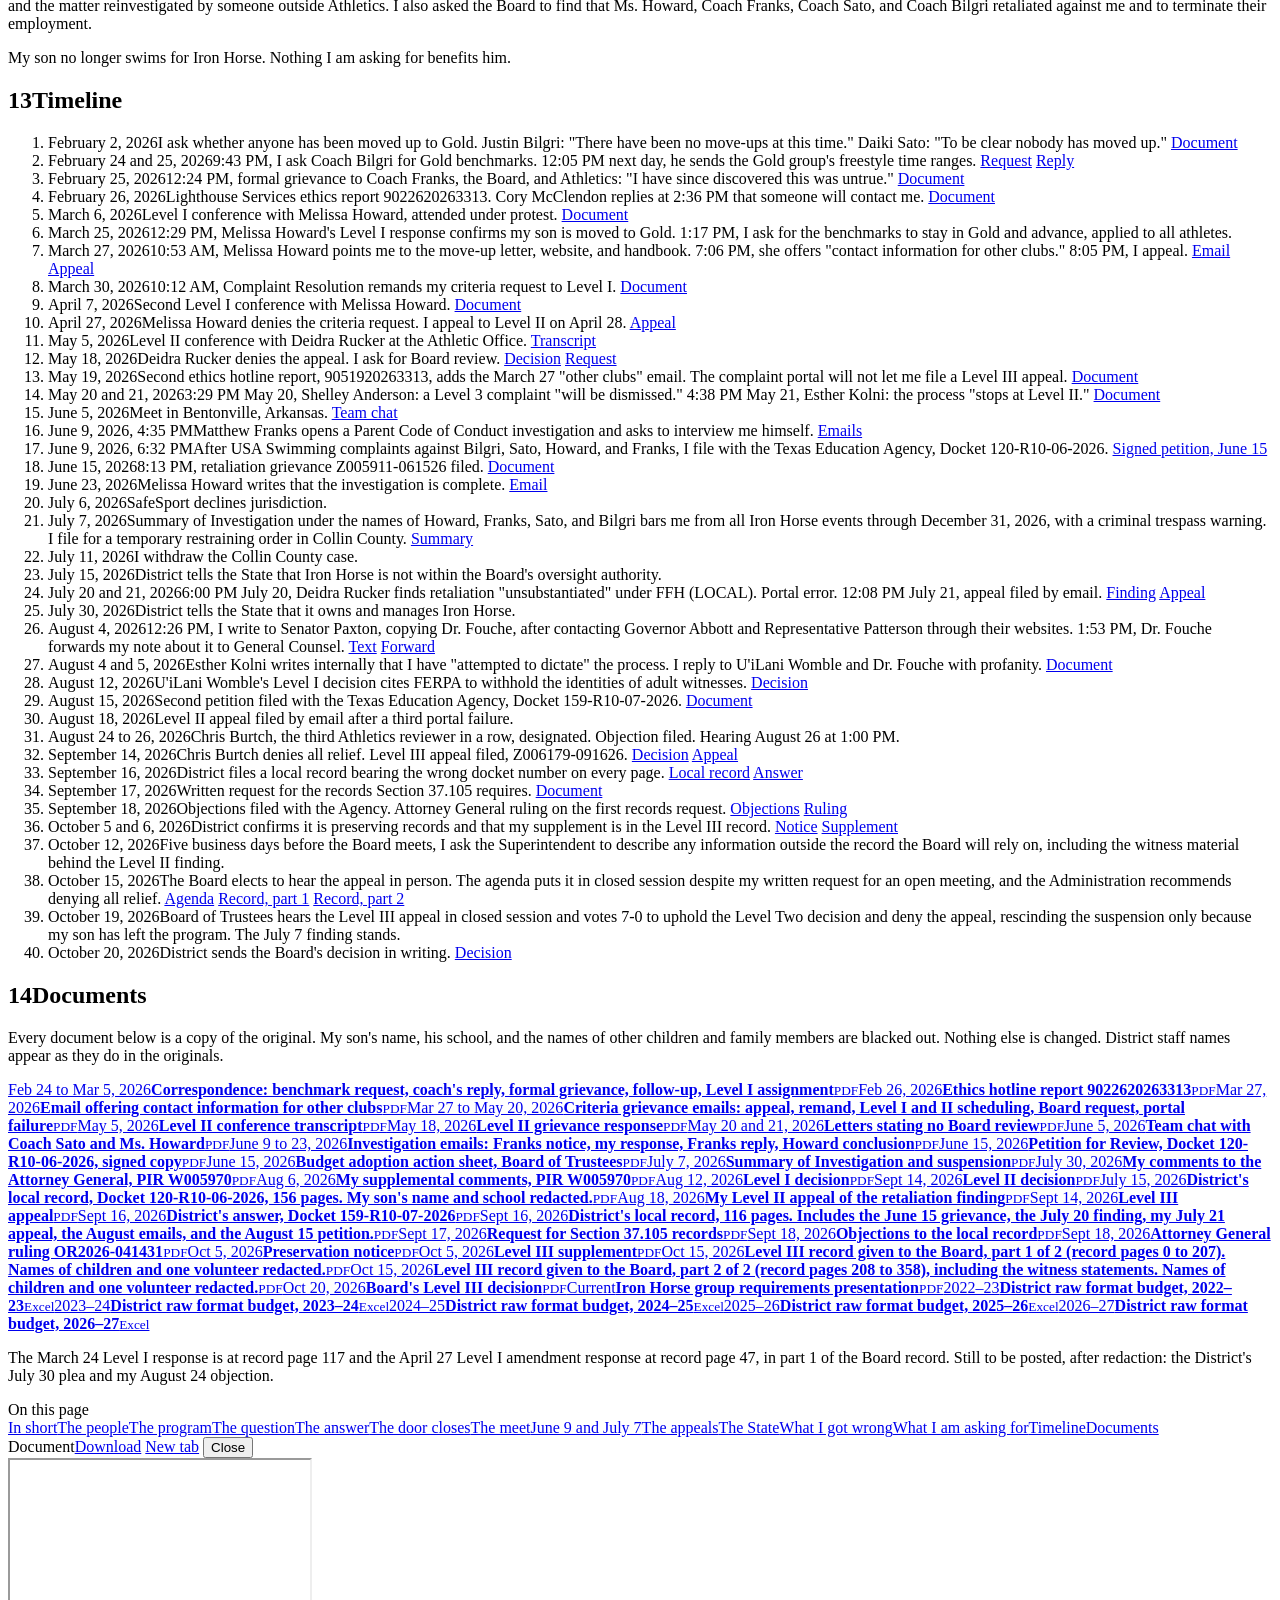
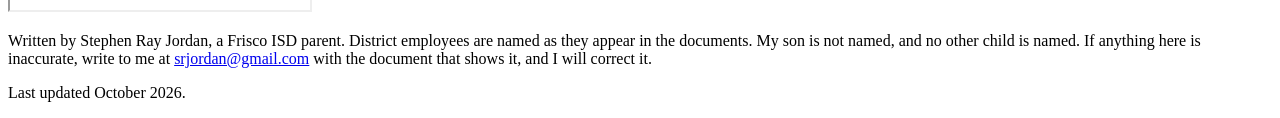
==== commit a687ca70: "Add record findings with page links; post Docket 120 local record (redacted) and August 18 appeal" ====
--- a/public/index.html
+++ b/public/index.html
@@ -220,6 +220,18 @@
   <p class="when">October 15, 2026 · Complaint Resolution</p>
   <blockquote class="d"><p>The Board has elected to hear your complaint appeal in person.</p><cite>Complaint Resolution, October 15, 2026</cite></blockquote>
   <p>The same morning the District sent the 359-page record it gave the Board. It contains the witness statements behind the July 7 suspension, which I saw for the first time that day. <a href="/docs/2026-10-15_level_III_board_record_part1_redacted.pdf" class="doc" target="_blank" rel="noopener" data-title="Level III record given to the Board, part 1">Record, part 1</a> <a href="/docs/2026-10-15_level_III_board_record_part2_redacted.pdf" class="doc" target="_blank" rel="noopener" data-title="Level III record given to the Board, part 2">part 2</a>. I have blacked out the names of children and of one volunteer; all other redactions are the District's. That afternoon the District sent the hearing rules: I will be "invited into Closed Session," I will have 15 minutes, the Administration will have 15 minutes, and no new documents may be considered. The email told me to refer to Board Policy FOD for the process. FOD is the District's student expulsion policy. My appeal is under FNG (LOCAL).</p>
+  <p class="when">What the Board's record shows</p>
+  <p>The record the District gave the Board contains the documents behind the July 7 suspension. These are the pages that matter most. Page numbers are the District's own.</p>
+  <ul>
+    <li>On March 2, 2026, the day I objected to her hearing my grievance, Ms. Howard forwarded it to Mr. Burtch, Ms. Rucker, Ms. Kolni, and others: "Please advise." Mr. Burtch later decided the Level II appeal of the suspension. <a href="/docs/2026-10-15_level_III_board_record_part1_redacted.pdf#page=59" class="doc" target="_blank" rel="noopener" data-title="Record page 58">Page 58</a></li>
+    <li>On June 8, Coach Sato asked the Arkansas host club for a statement about me, and Athletics approved the investigation the next day. <a href="/docs/2026-10-15_level_III_board_record_part2_redacted.pdf#page=6" class="doc" target="_blank" rel="noopener" data-title="Record page 212">Page 212</a></li>
+    <li>Coach Sato's incident report rests his conclusion on the meet "combined with previous interactions and communication patterns involving Mr. Jordan." Those previous interactions were my grievance and my ethics report naming him. <a href="/docs/2026-10-15_level_III_board_record_part2_redacted.pdf#page=15" class="doc" target="_blank" rel="noopener" data-title="Record page 221">Page 221</a></li>
+    <li>The host club's letter, written at Coach Sato's request, says of the remark attributed to me: "I cannot verify the exact wording." <a href="/docs/2026-10-15_level_III_board_record_part2_redacted.pdf#page=22" class="doc" target="_blank" rel="noopener" data-title="Record page 228">Page 228</a></li>
+    <li>The volunteer said to have received the threat wrote: "I cannot recall his exact words." <a href="/docs/2026-10-15_level_III_board_record_part2_redacted.pdf#page=59" class="doc" target="_blank" rel="noopener" data-title="Record page 265">Page 265</a></li>
+    <li>The volunteer I followed onto the deck wrote that I "did stop when he got to about where the timers started." <a href="/docs/2026-10-15_level_III_board_record_part2_redacted.pdf#page=64" class="doc" target="_blank" rel="noopener" data-title="Record page 270">Page 270</a></li>
+    <li>The recorded witness calls, made after my June 15 retaliation grievance, opened by telling witnesses there "was kind of an altercation." <a href="/docs/2026-10-15_level_III_board_record_part2_redacted.pdf#page=71" class="doc" target="_blank" rel="noopener" data-title="Record page 277">Page 277</a></li>
+    <li>Another volunteer did not hear me threaten anything physical. <a href="/docs/2026-10-15_level_III_board_record_part2_redacted.pdf#page=75" class="doc" target="_blank" rel="noopener" data-title="Record page 281">Page 281</a></li>
+  </ul>
   <p>The posted agenda lists my appeal for closed session under Government Code Section 551.0821, as an appeal "on behalf of student JRJ." That section lets a school board close a meeting about a student, but it "does not apply if an open meeting about the matter is requested in writing by a parent or guardian of the student." I made that written request on September 17. FNG (LOCAL) says the District "shall honor" it unless the law requires otherwise.</p>
   <blockquote class="d"><p>I move to uphold the Level Two decision of the Administration and deny all remedies requested which have not already been provided at Levels One and Two.</p><cite>Recommended motion, Board action sheet for agenda Item 13.E, submitted by Esther Kolni</cite></blockquote>
   <p>The action sheet also gives the Board a "Partially Grant" option. I asked Complaint Resolution in writing whether I will be present for the Administration's presentation, the order of presentations, whether the hearing will be recorded as FNG (LOCAL) requires, and the legal basis for a closed session.</p>
@@ -314,8 +326,8 @@
 <section id="documents">
   <h2><span class="num">14</span>Documents</h2>
   <p>Every document below is a copy of the original. My son's name, his school, and the names of other children and family members are blacked out. Nothing else is changed. District staff names appear as they do in the originals.</p>
-  <div class="library"><a class="libdoc doc" href="/docs/2026-02-24_to_03-05_correspondence.pdf" data-title="Correspondence: benchmark request, coach's reply, formal grievance, follow-up, Level I assignment"><span>Feb 24 to Mar 5, 2026</span><b>Correspondence: benchmark request, coach's reply, formal grievance, follow-up, Level I assignment</b><small>PDF</small></a><a class="libdoc doc" href="/docs/2026-02-26_ethics_hotline_report.pdf" data-title="Ethics hotline report 9022620263313"><span>Feb 26, 2026</span><b>Ethics hotline report 9022620263313</b><small>PDF</small></a><a class="libdoc doc" href="/docs/2026-03-27_swim_and_dive_coordinator_email.pdf" data-title="Email offering contact information for other clubs"><span>Mar 27, 2026</span><b>Email offering contact information for other clubs</b><small>PDF</small></a><a class="libdoc doc" href="/docs/2026-03-27_to_05-20_criteria_grievance_emails.pdf" data-title="Criteria grievance emails: appeal, remand, Level I and II scheduling, Board request, portal failure"><span>Mar 27 to May 20, 2026</span><b>Criteria grievance emails: appeal, remand, Level I and II scheduling, Board request, portal failure</b><small>PDF</small></a><a class="libdoc doc" href="/docs/2026-05-05_level_II_conference_transcript.pdf" data-title="Level II conference transcript"><span>May 5, 2026</span><b>Level II conference transcript</b><small>PDF</small></a><a class="libdoc doc" href="/docs/2026-05-18_level_II_response.pdf" data-title="Level II grievance response"><span>May 18, 2026</span><b>Level II grievance response</b><small>PDF</small></a><a class="libdoc doc" href="/docs/2026-05-20_and_21_no_board_review.pdf" data-title="Letters stating no Board review"><span>May 20 and 21, 2026</span><b>Letters stating no Board review</b><small>PDF</small></a><a class="libdoc doc" href="/docs/2026-06-06_team_chat.pdf" data-title="Team chat, June 5"><span>June 5, 2026</span><b>Team chat with Coach Sato and Ms. Howard</b><small>PDF</small></a><a class="libdoc doc" href="/docs/2026-06-09_to_06-23_investigation_emails.pdf" data-title="Investigation emails"><span>June 9 to 23, 2026</span><b>Investigation emails: Franks notice, my response, Franks reply, Howard conclusion</b><small>PDF</small></a><a class="libdoc doc" href="/docs/2026-06-15_petition_for_review_120-R10-06-2026_signed.pdf" data-title="Petition for Review, Docket 120"><span>June 15, 2026</span><b>Petition for Review, Docket 120-R10-06-2026, signed copy</b><small>PDF</small></a><a class="libdoc doc" href="/docs/2026-06-15_budget_adoption_action_sheet.pdf" data-title="Budget adoption action sheet, Board of Trustees"><span>June 15, 2026</span><b>Budget adoption action sheet, Board of Trustees</b><small>PDF</small></a><a class="libdoc doc" href="/docs/2026-07-07_summary_of_investigation.pdf" data-title="Summary of Investigation"><span>July 7, 2026</span><b>Summary of Investigation and suspension</b><small>PDF</small></a><a class="libdoc doc" href="/docs/2026-07-30_requestor_comments_W005970.pdf" data-title="Comments to the Attorney General, W005970"><span>July 30, 2026</span><b>My comments to the Attorney General, PIR W005970</b><small>PDF</small></a><a class="libdoc doc" href="/docs/2026-08-06_supplemental_comments_W005970.pdf" data-title="Supplemental comments, W005970"><span>Aug 6, 2026</span><b>My supplemental comments, PIR W005970</b><small>PDF</small></a><a class="libdoc doc" href="/docs/2026-08-12_level_I_decision.pdf" data-title="Level I decision"><span>Aug 12, 2026</span><b>Level I decision</b><small>PDF</small></a><a class="libdoc doc" href="/docs/2026-09-14_level_II_decision.pdf" data-title="Level II decision"><span>Sept 14, 2026</span><b>Level II decision</b><small>PDF</small></a><a class="libdoc doc" href="/docs/2026-09-14_level_III_appeal.pdf" data-title="Level III appeal"><span>Sept 14, 2026</span><b>Level III appeal</b><small>PDF</small></a><a class="libdoc doc" href="/docs/2026-09-16_district_answer_159-R10-07-2026.pdf" data-title="District's answer, Docket 159-R10-07-2026"><span>Sept 16, 2026</span><b>District's answer, Docket 159-R10-07-2026</b><small>PDF</small></a><a class="libdoc doc" href="/docs/2026-09-16_district_local_record_159-R10-07-2026.pdf" data-title="District's local record, 116 pages"><span>Sept 16, 2026</span><b>District's local record, 116 pages. Includes the June 15 grievance, the July 20 finding, my July 21 appeal, the August emails, and the August 15 petition.</b><small>PDF</small></a><a class="libdoc doc" href="/docs/2026-09-17_section_37.105_records_request.pdf" data-title="Request for Section 37.105 records"><span>Sept 17, 2026</span><b>Request for Section 37.105 records</b><small>PDF</small></a><a class="libdoc doc" href="/docs/2026-09-18_objections_to_local_record.pdf" data-title="Objections to the local record"><span>Sept 18, 2026</span><b>Objections to the local record</b><small>PDF</small></a><a class="libdoc doc" href="/docs/2026-09-18_attorney_general_ruling_OR2026-041431.pdf" data-title="Attorney General ruling OR2026-041431"><span>Sept 18, 2026</span><b>Attorney General ruling OR2026-041431</b><small>PDF</small></a><a class="libdoc doc" href="/docs/2026-10-05_preservation_notice.pdf" data-title="Preservation notice"><span>Oct 5, 2026</span><b>Preservation notice</b><small>PDF</small></a><a class="libdoc doc" href="/docs/2026-10-05_level_III_supplement.pdf" data-title="Level III supplement"><span>Oct 5, 2026</span><b>Level III supplement</b><small>PDF</small></a><a class="libdoc doc" href="/docs/2026-10-15_level_III_board_record_part1_redacted.pdf" data-title="Level III record given to the Board, part 1"><span>Oct 15, 2026</span><b>Level III record given to the Board, part 1 of 2 (record pages 0 to 207). Names of children and one volunteer redacted.</b><small>PDF</small></a><a class="libdoc doc" href="/docs/2026-10-15_level_III_board_record_part2_redacted.pdf" data-title="Level III record given to the Board, part 2"><span>Oct 15, 2026</span><b>Level III record given to the Board, part 2 of 2 (record pages 208 to 358), including the witness statements. Names of children and one volunteer redacted.</b><small>PDF</small></a><a class="libdoc doc" href="/docs/2026-10-20_level_III_board_decision.pdf" data-title="Board's Level III decision, October 20, 2026"><span>Oct 20, 2026</span><b>Board's Level III decision</b><small>PDF</small></a><a class="libdoc doc" href="/docs/iron_horse_group_requirements.pdf" data-title="Iron Horse group requirements presentation"><span>Current</span><b>Iron Horse group requirements presentation</b><small>PDF</small></a><a class="libdoc doc" href="/docs/fisd_raw_format_budget_2022-23.xlsx"><span>2022–23</span><b>District raw format budget, 2022–23</b><small>Excel</small></a><a class="libdoc doc" href="/docs/fisd_raw_format_budget_2023-24.xlsx"><span>2023–24</span><b>District raw format budget, 2023–24</b><small>Excel</small></a><a class="libdoc doc" href="/docs/fisd_raw_format_budget_2024-25.xlsx"><span>2024–25</span><b>District raw format budget, 2024–25</b><small>Excel</small></a><a class="libdoc doc" href="/docs/fisd_raw_format_budget_2025-26.xlsx"><span>2025–26</span><b>District raw format budget, 2025–26</b><small>Excel</small></a><a class="libdoc doc" href="/docs/fisd_raw_format_budget_2026-27.xlsx"><span>2026–27</span><b>District raw format budget, 2026–27</b><small>Excel</small></a></div>
-  <p class="note">Still to be posted, after redaction: the March 25 Level I response, the April 27 Level I amendment response, the District's July 15 answer and July 30 plea, and my August 18 appeal and August 24 objection.</p>
+  <div class="library"><a class="libdoc doc" href="/docs/2026-02-24_to_03-05_correspondence.pdf" data-title="Correspondence: benchmark request, coach's reply, formal grievance, follow-up, Level I assignment"><span>Feb 24 to Mar 5, 2026</span><b>Correspondence: benchmark request, coach's reply, formal grievance, follow-up, Level I assignment</b><small>PDF</small></a><a class="libdoc doc" href="/docs/2026-02-26_ethics_hotline_report.pdf" data-title="Ethics hotline report 9022620263313"><span>Feb 26, 2026</span><b>Ethics hotline report 9022620263313</b><small>PDF</small></a><a class="libdoc doc" href="/docs/2026-03-27_swim_and_dive_coordinator_email.pdf" data-title="Email offering contact information for other clubs"><span>Mar 27, 2026</span><b>Email offering contact information for other clubs</b><small>PDF</small></a><a class="libdoc doc" href="/docs/2026-03-27_to_05-20_criteria_grievance_emails.pdf" data-title="Criteria grievance emails: appeal, remand, Level I and II scheduling, Board request, portal failure"><span>Mar 27 to May 20, 2026</span><b>Criteria grievance emails: appeal, remand, Level I and II scheduling, Board request, portal failure</b><small>PDF</small></a><a class="libdoc doc" href="/docs/2026-05-05_level_II_conference_transcript.pdf" data-title="Level II conference transcript"><span>May 5, 2026</span><b>Level II conference transcript</b><small>PDF</small></a><a class="libdoc doc" href="/docs/2026-05-18_level_II_response.pdf" data-title="Level II grievance response"><span>May 18, 2026</span><b>Level II grievance response</b><small>PDF</small></a><a class="libdoc doc" href="/docs/2026-05-20_and_21_no_board_review.pdf" data-title="Letters stating no Board review"><span>May 20 and 21, 2026</span><b>Letters stating no Board review</b><small>PDF</small></a><a class="libdoc doc" href="/docs/2026-06-06_team_chat.pdf" data-title="Team chat, June 5"><span>June 5, 2026</span><b>Team chat with Coach Sato and Ms. Howard</b><small>PDF</small></a><a class="libdoc doc" href="/docs/2026-06-09_to_06-23_investigation_emails.pdf" data-title="Investigation emails"><span>June 9 to 23, 2026</span><b>Investigation emails: Franks notice, my response, Franks reply, Howard conclusion</b><small>PDF</small></a><a class="libdoc doc" href="/docs/2026-06-15_petition_for_review_120-R10-06-2026_signed.pdf" data-title="Petition for Review, Docket 120"><span>June 15, 2026</span><b>Petition for Review, Docket 120-R10-06-2026, signed copy</b><small>PDF</small></a><a class="libdoc doc" href="/docs/2026-06-15_budget_adoption_action_sheet.pdf" data-title="Budget adoption action sheet, Board of Trustees"><span>June 15, 2026</span><b>Budget adoption action sheet, Board of Trustees</b><small>PDF</small></a><a class="libdoc doc" href="/docs/2026-07-07_summary_of_investigation.pdf" data-title="Summary of Investigation"><span>July 7, 2026</span><b>Summary of Investigation and suspension</b><small>PDF</small></a><a class="libdoc doc" href="/docs/2026-07-30_requestor_comments_W005970.pdf" data-title="Comments to the Attorney General, W005970"><span>July 30, 2026</span><b>My comments to the Attorney General, PIR W005970</b><small>PDF</small></a><a class="libdoc doc" href="/docs/2026-08-06_supplemental_comments_W005970.pdf" data-title="Supplemental comments, W005970"><span>Aug 6, 2026</span><b>My supplemental comments, PIR W005970</b><small>PDF</small></a><a class="libdoc doc" href="/docs/2026-08-12_level_I_decision.pdf" data-title="Level I decision"><span>Aug 12, 2026</span><b>Level I decision</b><small>PDF</small></a><a class="libdoc doc" href="/docs/2026-09-14_level_II_decision.pdf" data-title="Level II decision"><span>Sept 14, 2026</span><b>Level II decision</b><small>PDF</small></a><a class="libdoc doc" href="/docs/2026-07-15_district_local_record_120-R10-06-2026_redacted.pdf" data-title="District's local record, Docket 120-R10-06-2026"><span>July 15, 2026</span><b>District's local record, Docket 120-R10-06-2026, 156 pages. My son's name and school redacted.</b><small>PDF</small></a><a class="libdoc doc" href="/docs/2026-08-18_level_II_appeal.pdf" data-title="Level II appeal, August 18, 2026"><span>Aug 18, 2026</span><b>My Level II appeal of the retaliation finding</b><small>PDF</small></a><a class="libdoc doc" href="/docs/2026-09-14_level_III_appeal.pdf" data-title="Level III appeal"><span>Sept 14, 2026</span><b>Level III appeal</b><small>PDF</small></a><a class="libdoc doc" href="/docs/2026-09-16_district_answer_159-R10-07-2026.pdf" data-title="District's answer, Docket 159-R10-07-2026"><span>Sept 16, 2026</span><b>District's answer, Docket 159-R10-07-2026</b><small>PDF</small></a><a class="libdoc doc" href="/docs/2026-09-16_district_local_record_159-R10-07-2026.pdf" data-title="District's local record, 116 pages"><span>Sept 16, 2026</span><b>District's local record, 116 pages. Includes the June 15 grievance, the July 20 finding, my July 21 appeal, the August emails, and the August 15 petition.</b><small>PDF</small></a><a class="libdoc doc" href="/docs/2026-09-17_section_37.105_records_request.pdf" data-title="Request for Section 37.105 records"><span>Sept 17, 2026</span><b>Request for Section 37.105 records</b><small>PDF</small></a><a class="libdoc doc" href="/docs/2026-09-18_objections_to_local_record.pdf" data-title="Objections to the local record"><span>Sept 18, 2026</span><b>Objections to the local record</b><small>PDF</small></a><a class="libdoc doc" href="/docs/2026-09-18_attorney_general_ruling_OR2026-041431.pdf" data-title="Attorney General ruling OR2026-041431"><span>Sept 18, 2026</span><b>Attorney General ruling OR2026-041431</b><small>PDF</small></a><a class="libdoc doc" href="/docs/2026-10-05_preservation_notice.pdf" data-title="Preservation notice"><span>Oct 5, 2026</span><b>Preservation notice</b><small>PDF</small></a><a class="libdoc doc" href="/docs/2026-10-05_level_III_supplement.pdf" data-title="Level III supplement"><span>Oct 5, 2026</span><b>Level III supplement</b><small>PDF</small></a><a class="libdoc doc" href="/docs/2026-10-15_level_III_board_record_part1_redacted.pdf" data-title="Level III record given to the Board, part 1"><span>Oct 15, 2026</span><b>Level III record given to the Board, part 1 of 2 (record pages 0 to 207). Names of children and one volunteer redacted.</b><small>PDF</small></a><a class="libdoc doc" href="/docs/2026-10-15_level_III_board_record_part2_redacted.pdf" data-title="Level III record given to the Board, part 2"><span>Oct 15, 2026</span><b>Level III record given to the Board, part 2 of 2 (record pages 208 to 358), including the witness statements. Names of children and one volunteer redacted.</b><small>PDF</small></a><a class="libdoc doc" href="/docs/2026-10-20_level_III_board_decision.pdf" data-title="Board's Level III decision, October 20, 2026"><span>Oct 20, 2026</span><b>Board's Level III decision</b><small>PDF</small></a><a class="libdoc doc" href="/docs/iron_horse_group_requirements.pdf" data-title="Iron Horse group requirements presentation"><span>Current</span><b>Iron Horse group requirements presentation</b><small>PDF</small></a><a class="libdoc doc" href="/docs/fisd_raw_format_budget_2022-23.xlsx"><span>2022–23</span><b>District raw format budget, 2022–23</b><small>Excel</small></a><a class="libdoc doc" href="/docs/fisd_raw_format_budget_2023-24.xlsx"><span>2023–24</span><b>District raw format budget, 2023–24</b><small>Excel</small></a><a class="libdoc doc" href="/docs/fisd_raw_format_budget_2024-25.xlsx"><span>2024–25</span><b>District raw format budget, 2024–25</b><small>Excel</small></a><a class="libdoc doc" href="/docs/fisd_raw_format_budget_2025-26.xlsx"><span>2025–26</span><b>District raw format budget, 2025–26</b><small>Excel</small></a><a class="libdoc doc" href="/docs/fisd_raw_format_budget_2026-27.xlsx"><span>2026–27</span><b>District raw format budget, 2026–27</b><small>Excel</small></a></div>
+  <p class="note">The March 24 Level I response is at record page 117 and the April 27 Level I amendment response at record page 47, in part 1 of the Board record. Still to be posted, after redaction: the District's July 30 plea and my August 24 objection.</p>
 </section>
 
   </main>
